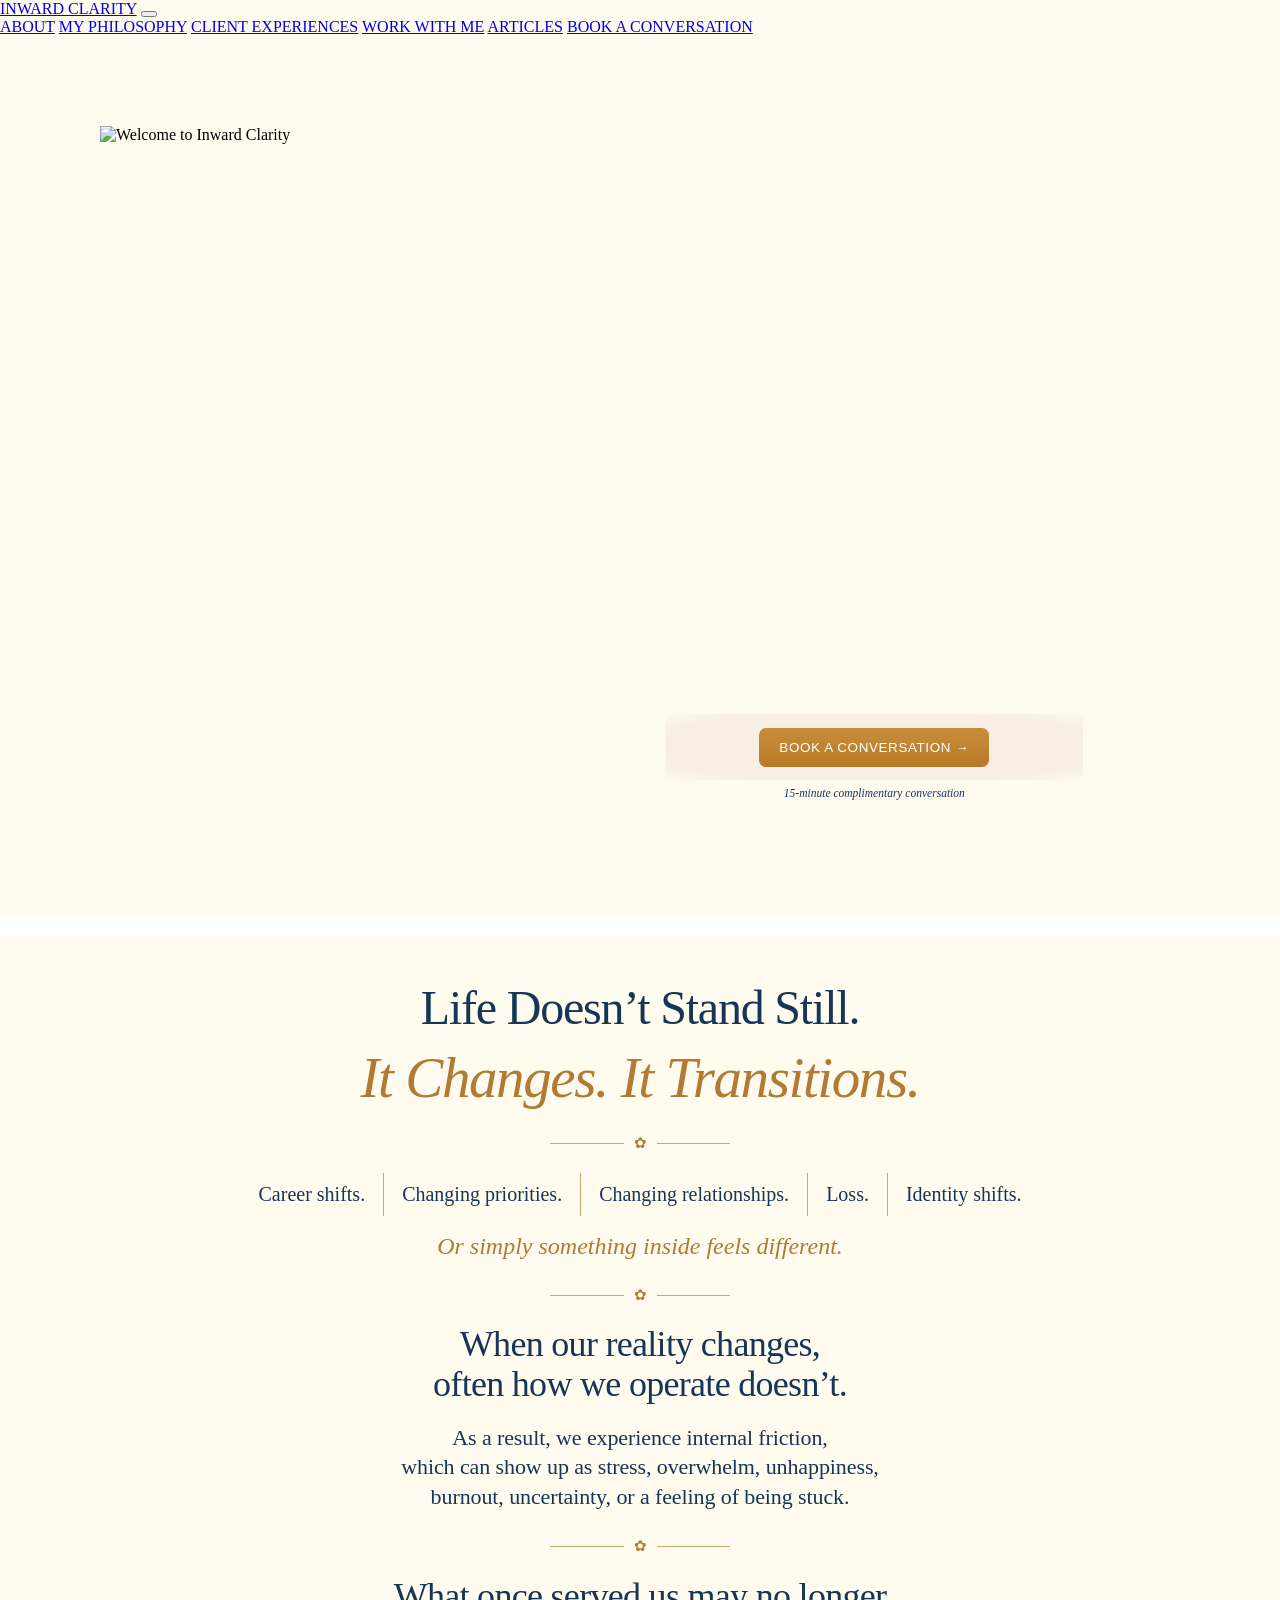
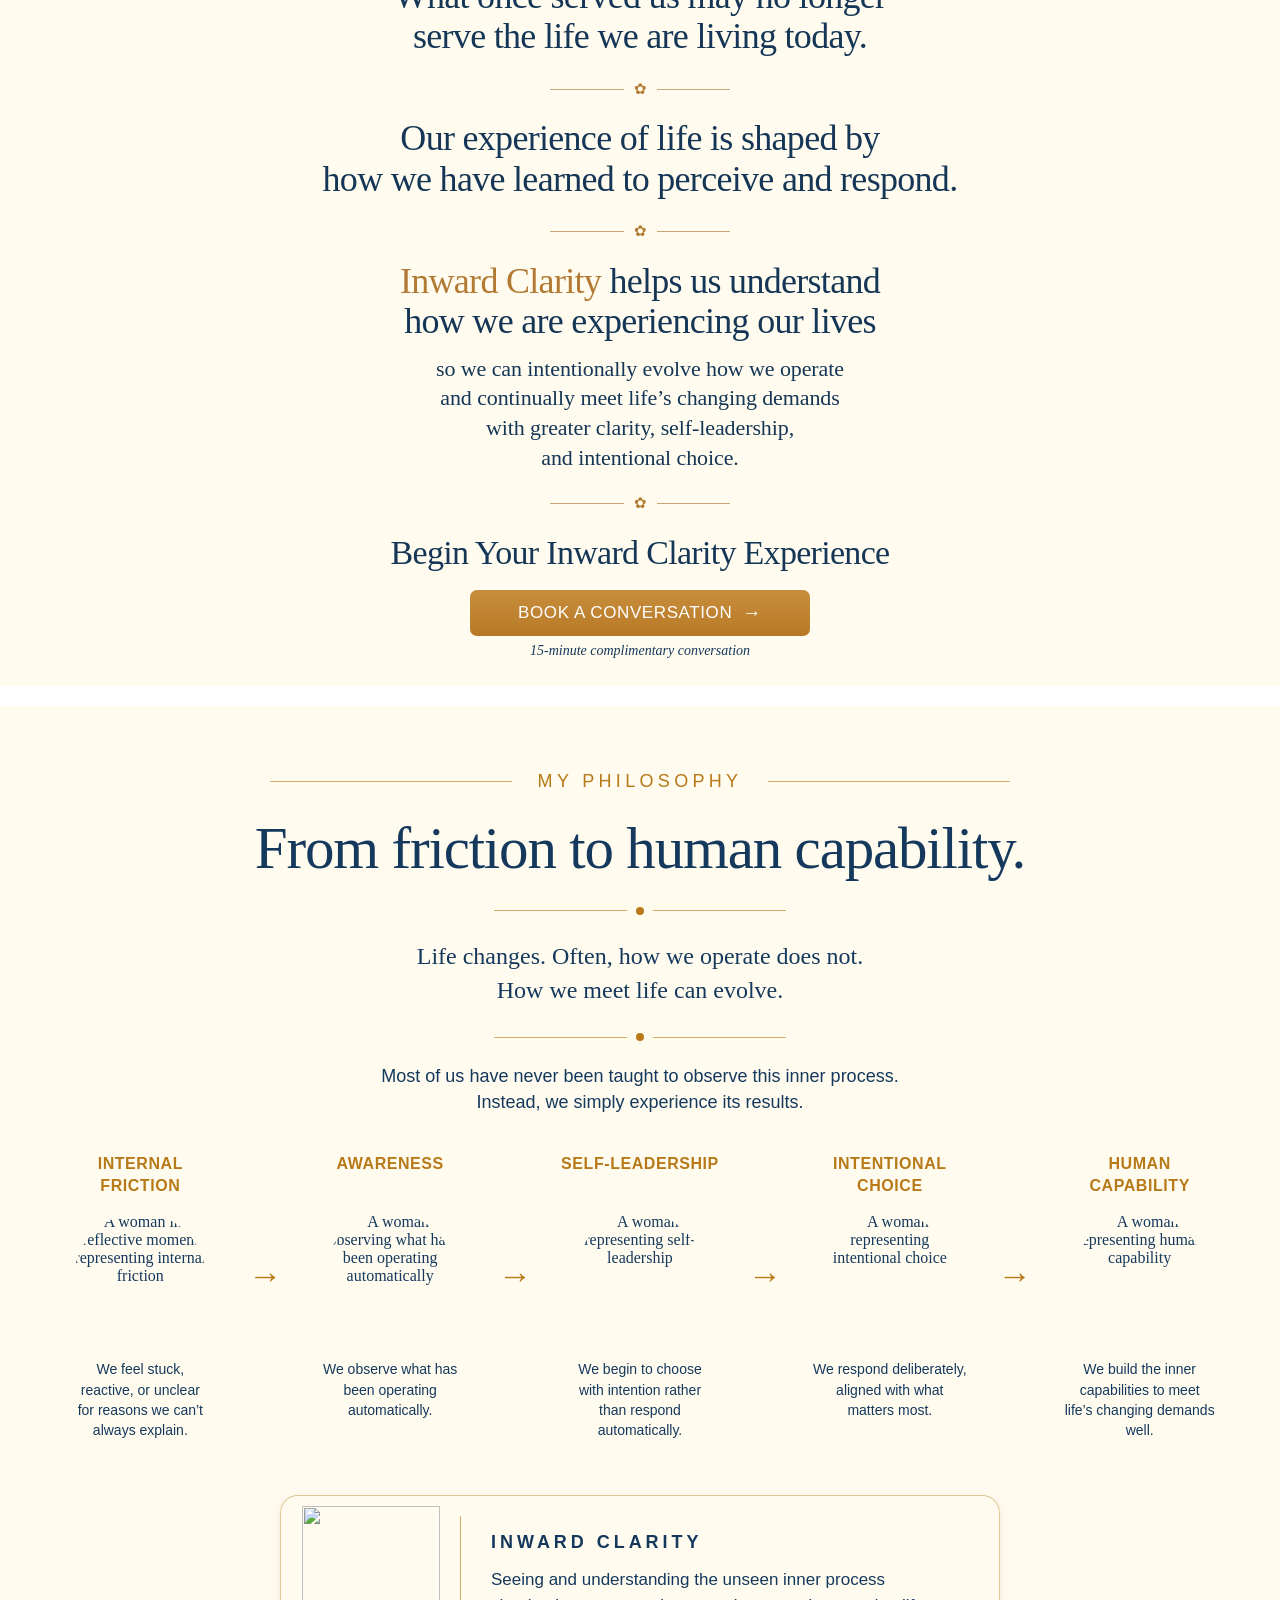
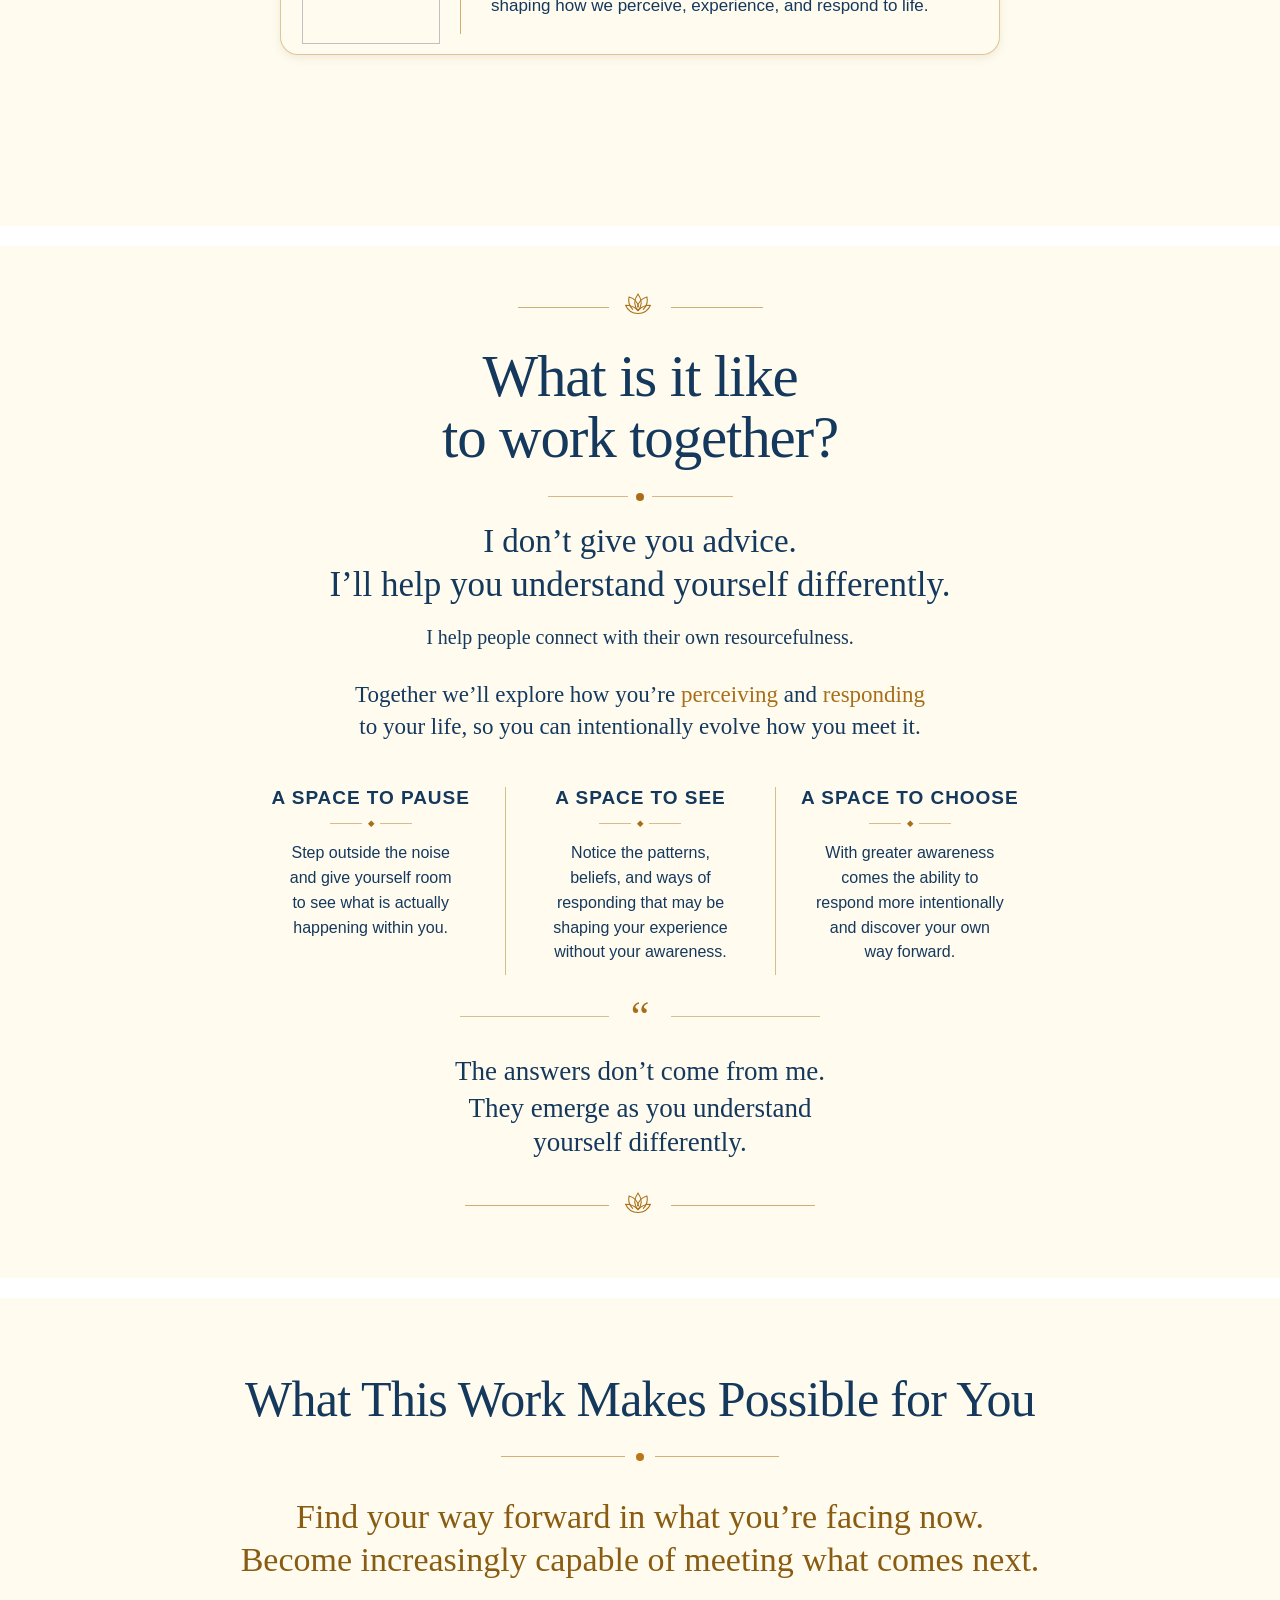
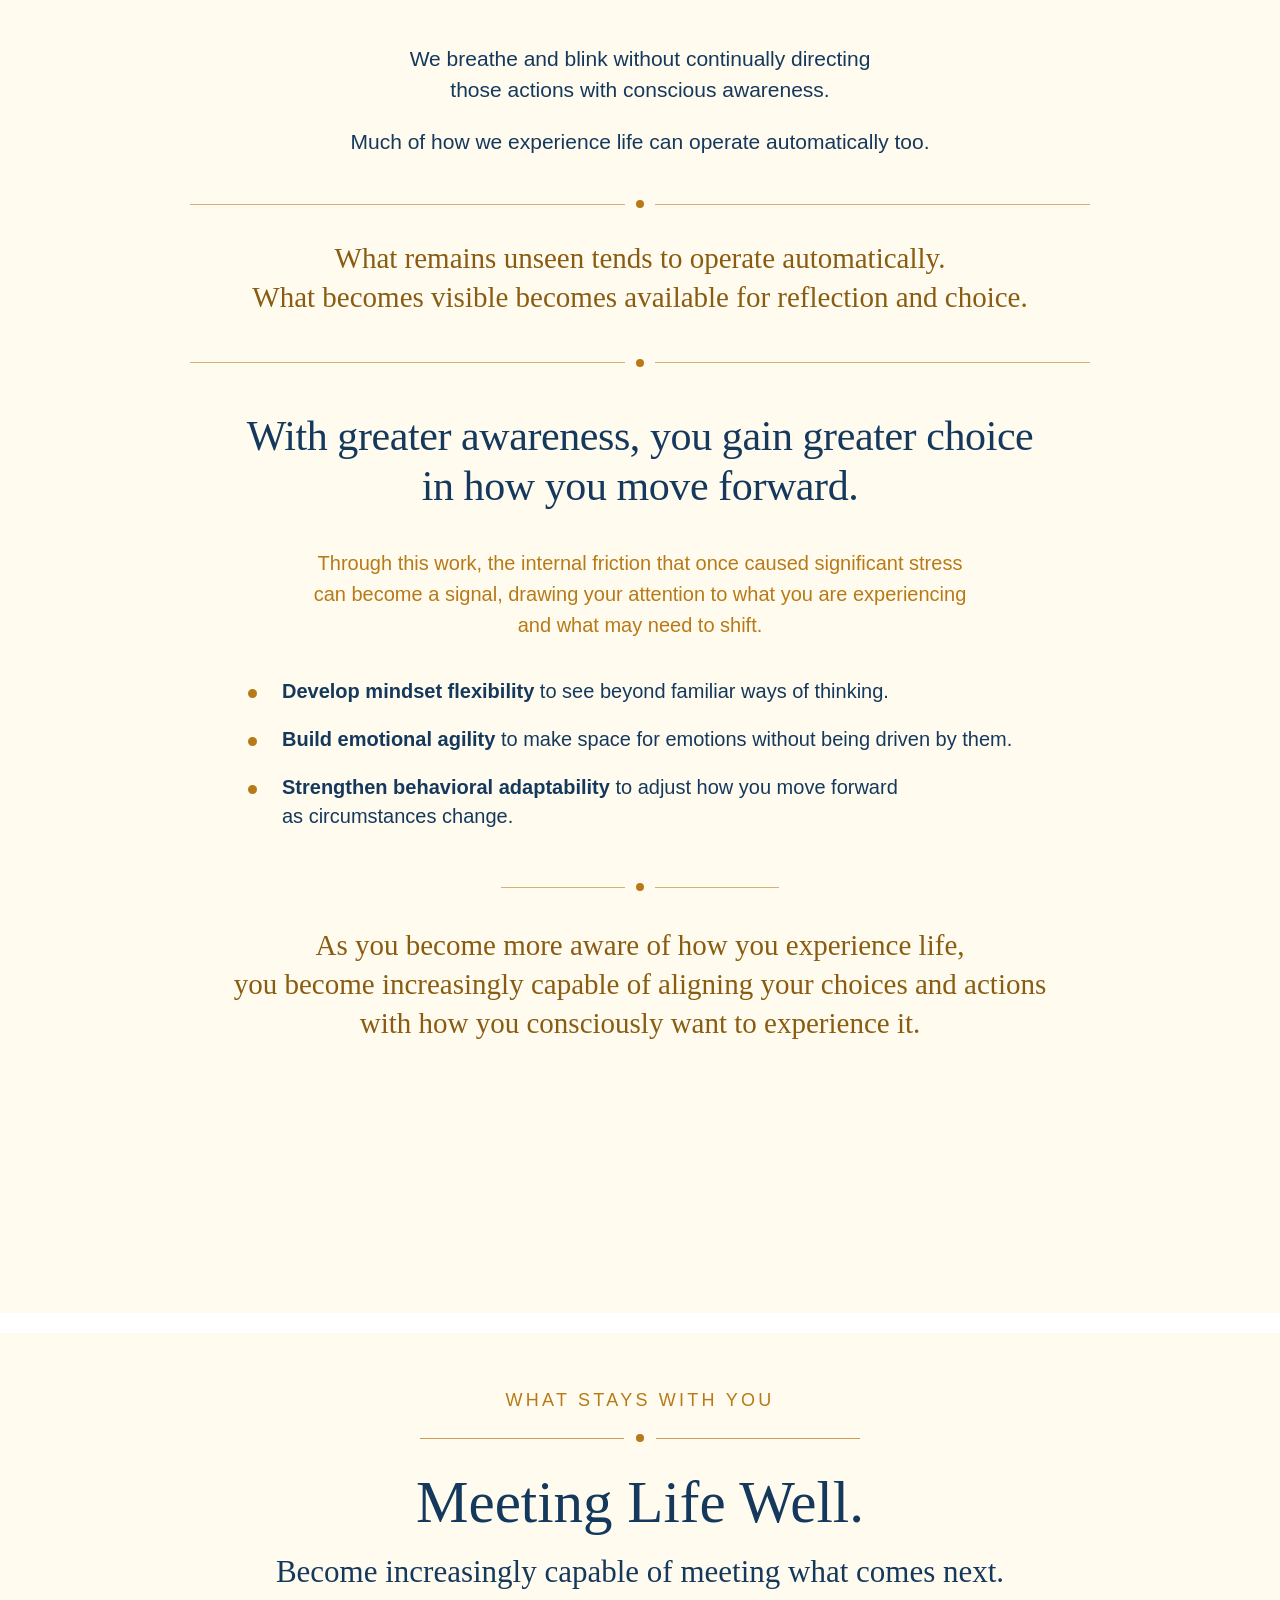
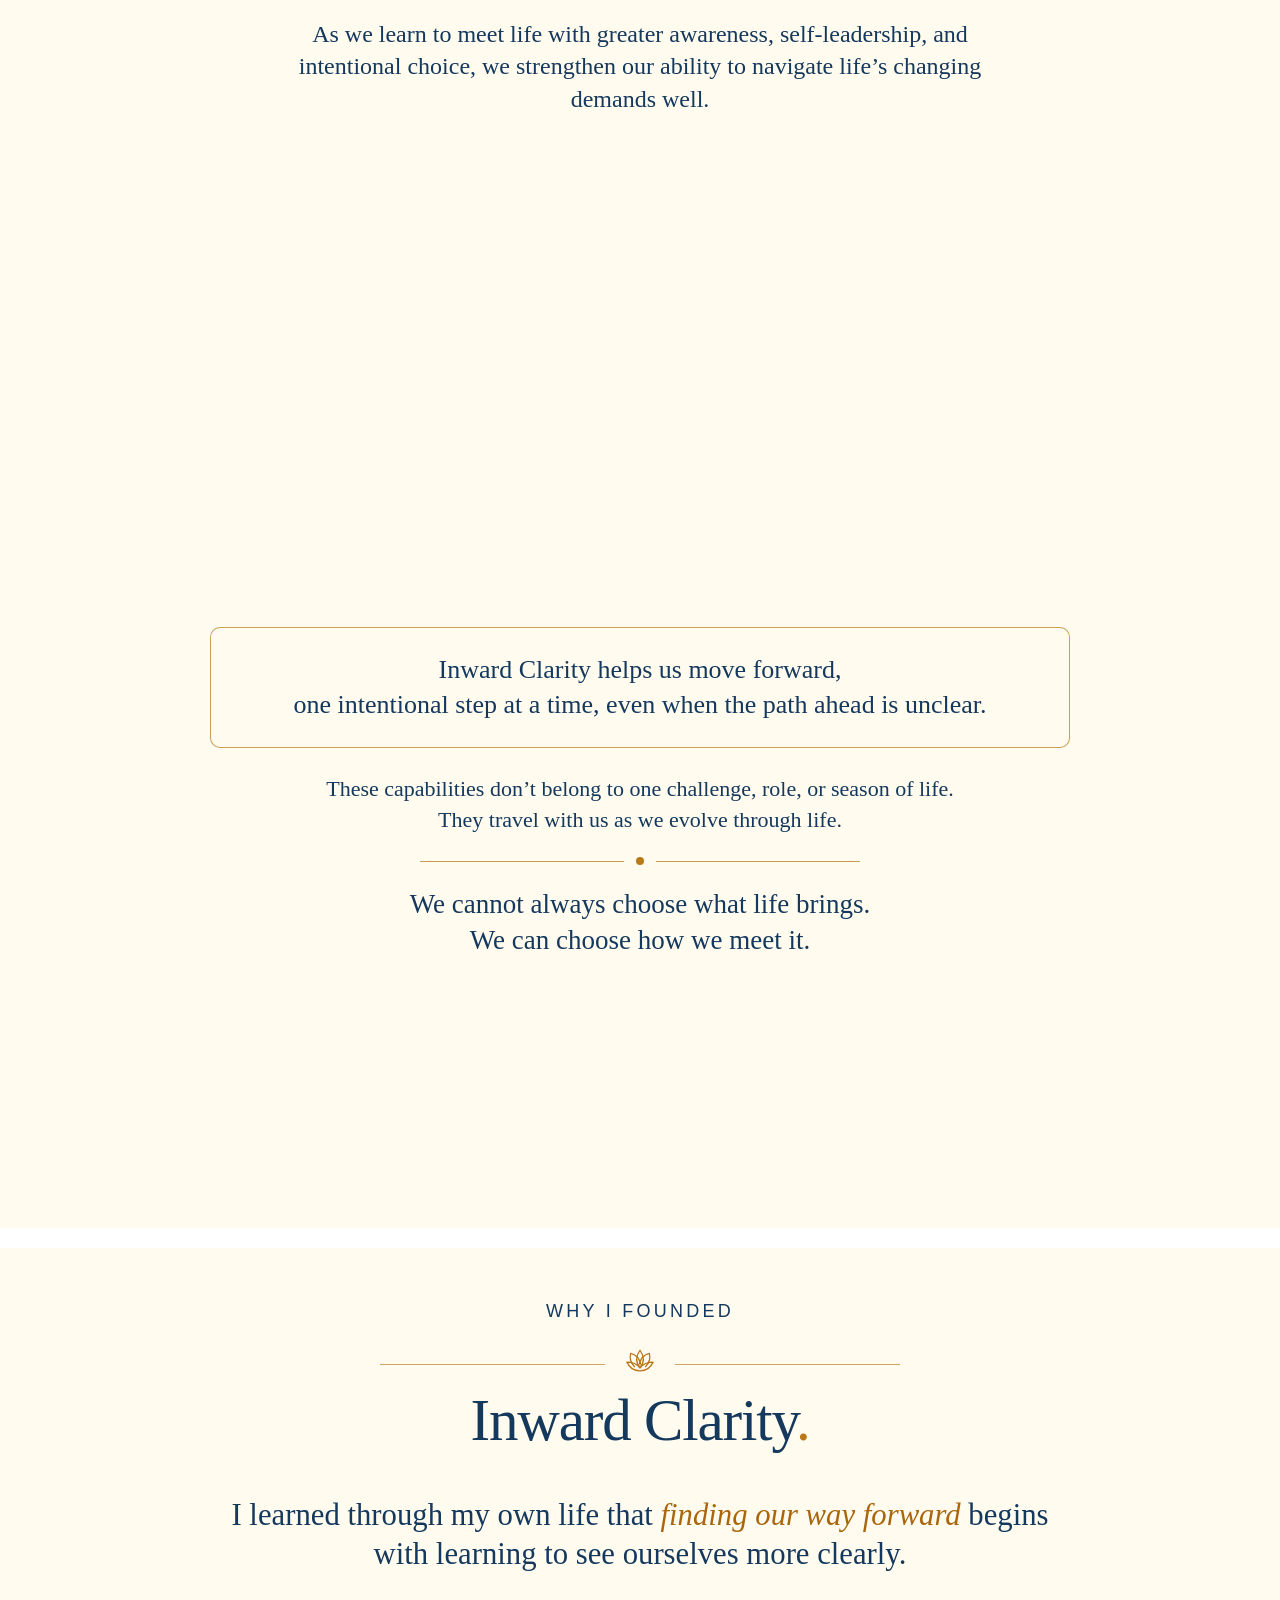
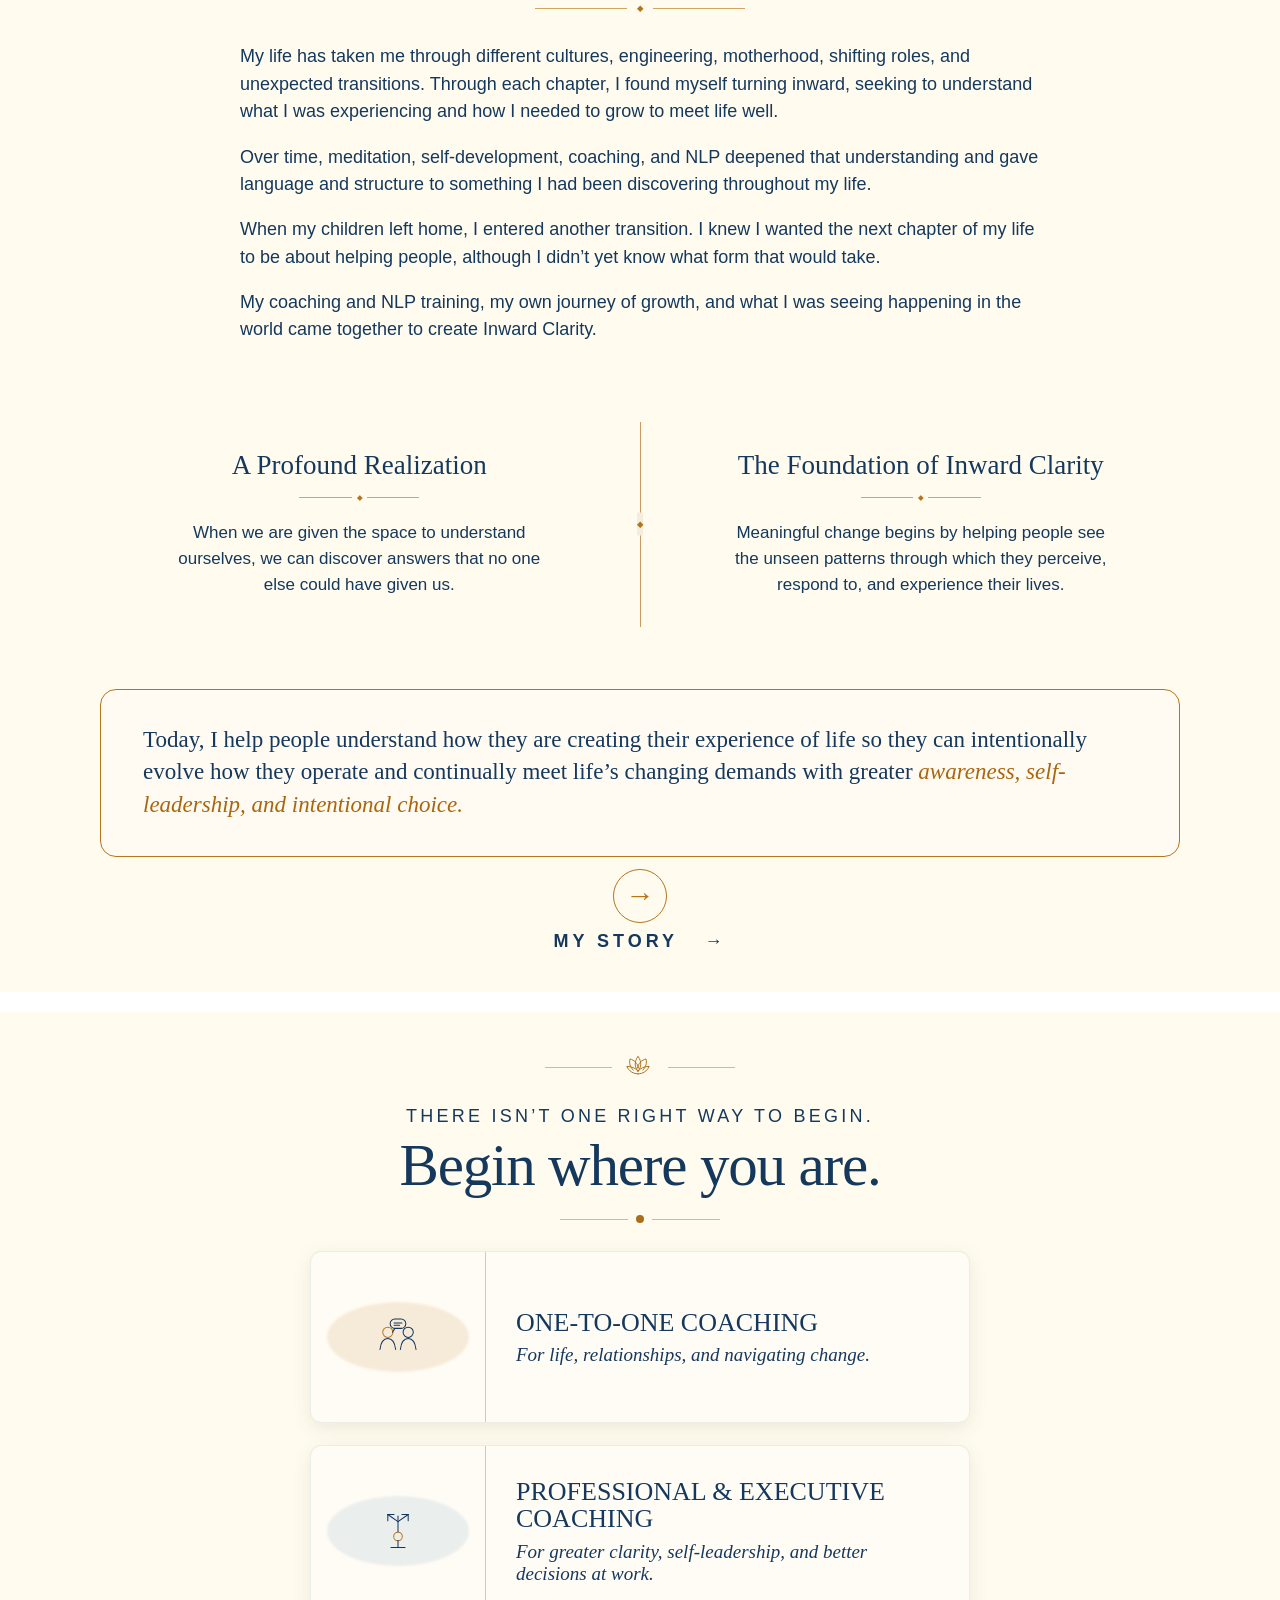
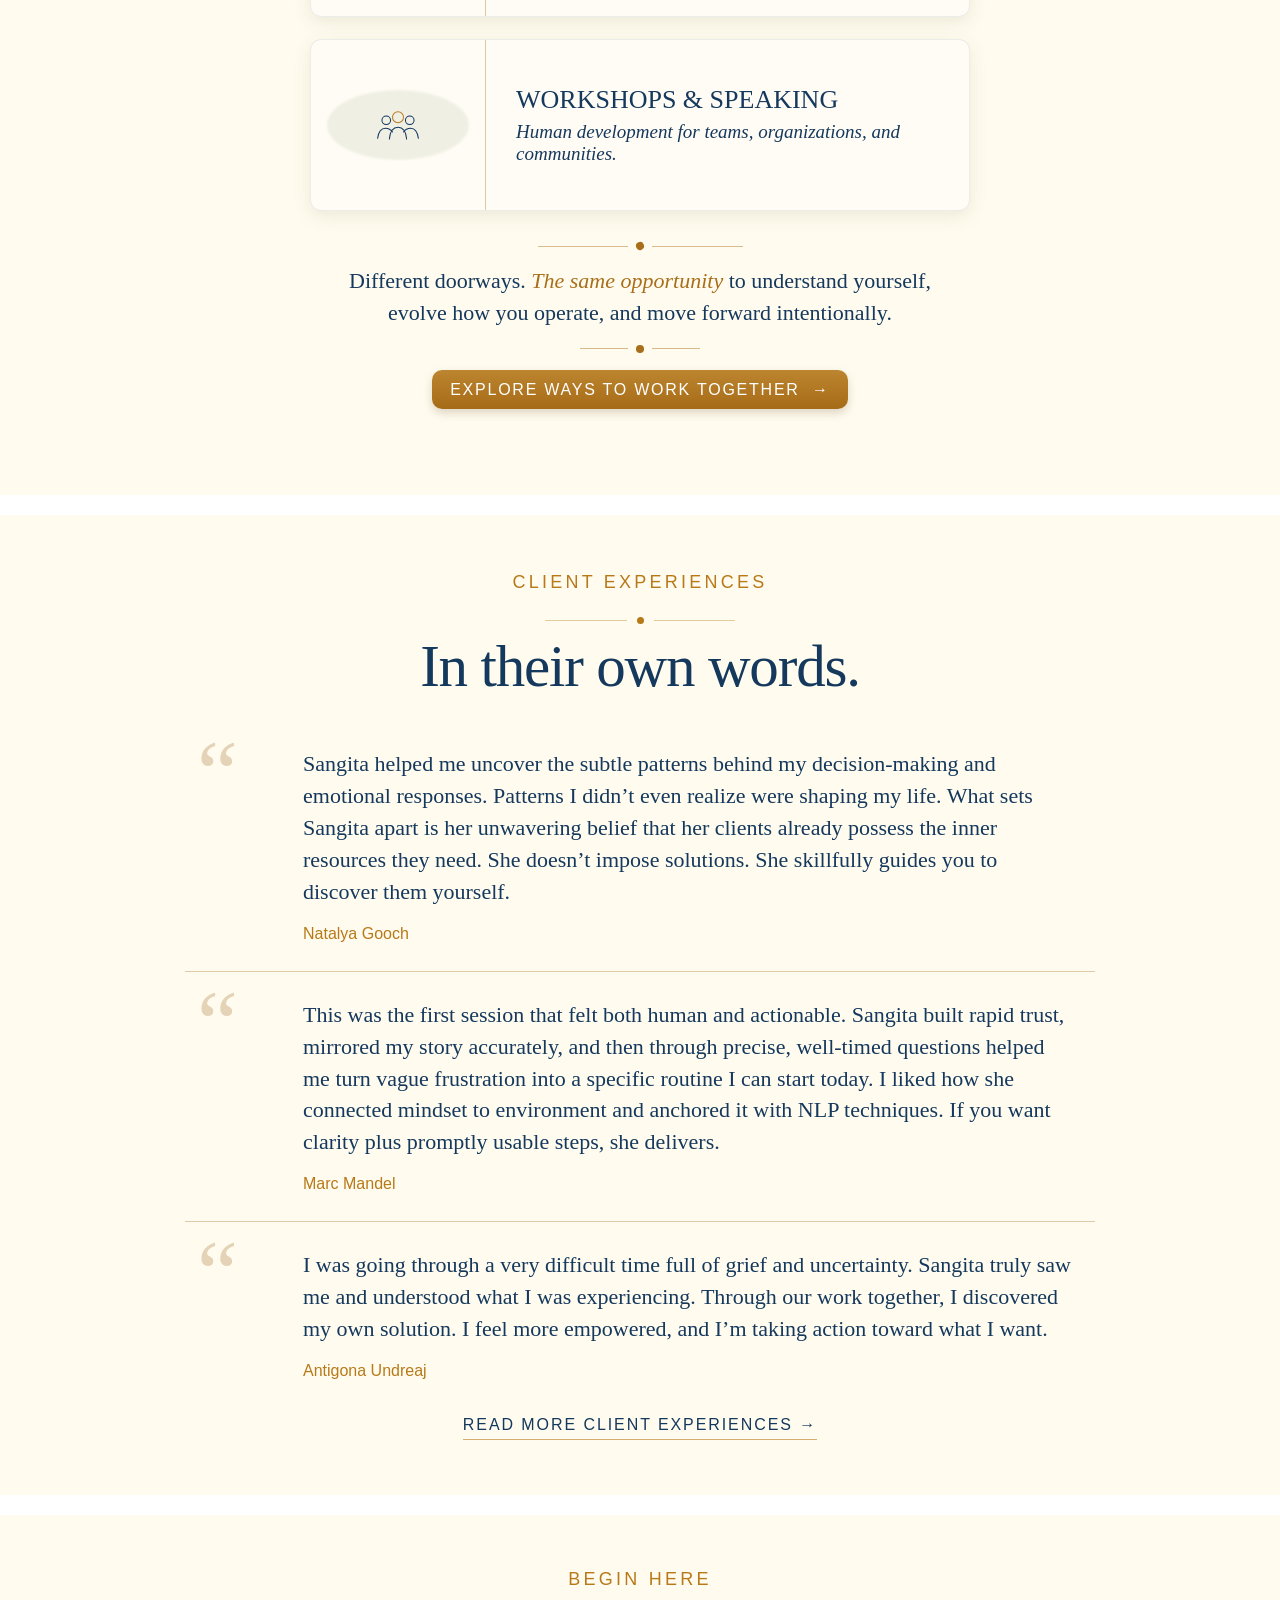
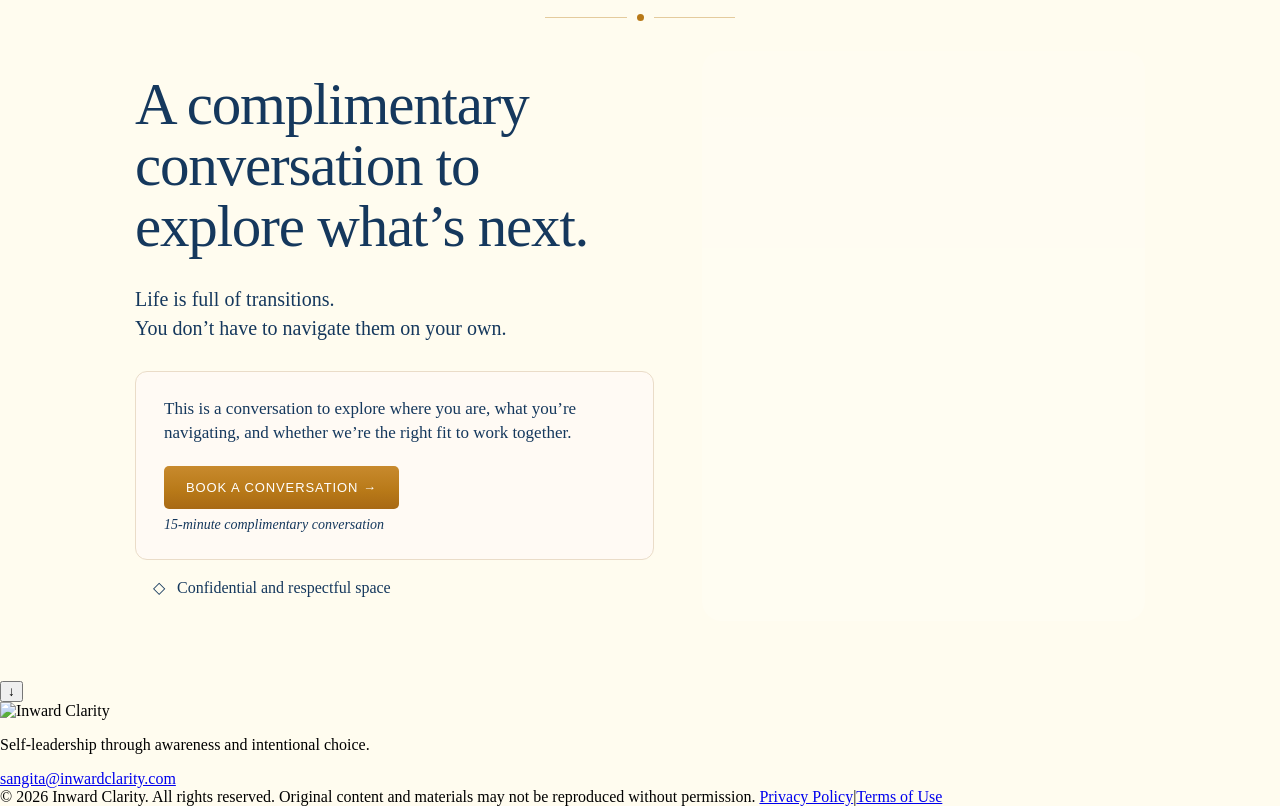
==== index.html @ a2aa8821 "Add files via upload" ====
<!DOCTYPE html>

<html lang="en">
<head>
<meta charset="utf-8"/>
<meta content="width=device-width,initial-scale=1,viewport-fit=cover" name="viewport"/>
<title>Inward Clarity | Self-Leadership, Life Transitions & Coaching</title>
<meta name="description" content="Inward Clarity helps individuals develop greater awareness, self-leadership and inner capabilities to navigate life transitions, decisions and changing demands with greater clarity and intentional choice.">
<link rel="canonical" href="https://inwardclarity.com/">
<meta property="og:type" content="website">
<meta property="og:site_name" content="Inward Clarity">
<meta property="og:title" content="Inward Clarity | Self-Leadership, Life Transitions &amp; Coaching">
<meta property="og:description" content="Inward Clarity helps individuals develop greater awareness, self-leadership and inner capabilities to navigate life transitions, decisions and changing demands with greater clarity and intentional choice.">
<meta property="og:url" content="https://inwardclarity.com/">
<script type="application/ld+json">
{
  "@context": "https://schema.org",
  "@graph": [
    {
      "@type": "Organization",
      "@id": "https://inwardclarity.com/#organization",
      "name": "Inward Clarity",
      "url": "https://inwardclarity.com/",
      "founder": {
        "@id": "https://inwardclarity.com/#sangita-gupta"
      },
      "hasOfferCatalog": {
        "@type": "OfferCatalog",
        "name": "Ways to Work Together",
        "itemListElement": [
          {
            "@type": "Offer",
            "itemOffered": {
              "@type": "Service",
              "name": "One-to-One Coaching",
              "provider": {
                "@id": "https://inwardclarity.com/#organization"
              }
            }
          },
          {
            "@type": "Offer",
            "itemOffered": {
              "@type": "Service",
              "name": "Professional & Executive Coaching",
              "provider": {
                "@id": "https://inwardclarity.com/#organization"
              }
            }
          },
          {
            "@type": "Offer",
            "itemOffered": {
              "@type": "Service",
              "name": "Workshops & Speaking",
              "provider": {
                "@id": "https://inwardclarity.com/#organization"
              }
            }
          }
        ]
      }
    },
    {
      "@type": "Person",
      "@id": "https://inwardclarity.com/#sangita-gupta",
      "name": "Sangita Gupta",
      "url": "https://inwardclarity.com/my-story.html",
      "jobTitle": "Founder, Inward Clarity",
      "worksFor": {
        "@id": "https://inwardclarity.com/#organization"
      }
    },
    {
      "@type": "WebSite",
      "@id": "https://inwardclarity.com/#website",
      "url": "https://inwardclarity.com/",
      "name": "Inward Clarity",
      "publisher": {
        "@id": "https://inwardclarity.com/#organization"
      }
    }
  ]
}
</script>
<link href="styles.css" rel="stylesheet"/>
<link rel="stylesheet" href="site-chrome.css">
</head>
<body>
<header class="ic-header" id="site-header">
  <div class="ic-header-inner">
    <a class="ic-brand" href="index.html#welcome"><img class="ic-brand-mark" src="assets/header-logo-mark.png" alt=""><span>INWARD CLARITY</span></a>
    <button class="ic-menu-toggle" type="button" aria-label="Open navigation" aria-expanded="false"><span></span><span></span><span></span></button>
    <nav class="ic-nav" aria-label="Primary navigation">
      <a href="index.html#screen9">ABOUT</a>
      <a href="index.html#my-philosophy">MY PHILOSOPHY</a>
      <a href="client-experiences.html">CLIENT EXPERIENCES</a>
      <a href="#begin-where-you-are">WORK WITH ME</a>
      <a href="articles.html">ARTICLES</a>
       <a class="ic-book" href="https://app.paperbell.com/checkout/bookings/new?package_id=143138">BOOK A CONVERSATION</a>
    </nav>
  </div>
</header>

<!-- =========================================================
     SCREEN 1 — WELCOME
     LOCKED SOURCE: Inward_Clarity_Welcome_Screen1_Responsive_LOCK_CANDIDATE_v6
     Internal composition is unchanged. Only the OUTER breathing color is
     integrated to Screen 2's source ivory (#f6f0e8), per handoff.
     ========================================================= -->
<section aria-label="Welcome to Inward Clarity" class="welcome-module" id="welcome">
<!-- DESKTOP: locked approved artwork. Do not modify. -->
<main class="desktop-screen">
<div class="desktop-band-wrap">
<img alt="Welcome to Inward Clarity" class="desktop-approved-band" src="assets/welcome-approved-band.png"/>
<a aria-label="Book a complimentary conversation" class="desktop-cta-hotspot" href="https://app.paperbell.com/checkout/bookings/new?package_id=143138"></a>
</div>
</main>
<!-- MOBILE ONLY: locked responsive composition. -->
<main class="mobile-screen">
<div aria-hidden="true" class="mobile-breathing top-breathing"></div>
<section class="mobile-panel">
<div class="mobile-portrait">
<img alt="Sangita Gupta" src="assets/sangita-original.jpg"/>
<div aria-hidden="true" class="mobile-portrait-fade"></div>
</div>
<div class="mobile-copy">
<h1>Welcome to<br/>Inward Clarity</h1>
<div aria-hidden="true" class="mobile-divider">
<span></span><b>•</b><span></span>
</div>
<p>
          A place to better understand yourself,<br/>
          intentionally evolve how you meet life,<br/>
          and continually develop the inner capabilities<br/>
          to navigate life’s changing demands well.
        </p>
<div aria-hidden="true" class="mobile-divider">
<span></span><b>•</b><span></span>
</div>
<div class="mobile-signature">Sangita Gupta</div>
<a aria-label="Book a complimentary conversation" class="mobile-cta conversation-cta" href="https://app.paperbell.com/checkout/bookings/new?package_id=143138">
          BOOK A CONVERSATION <span>→</span>
</a>
<div class="conversation-cta-note welcome-mobile-cta-note"><em>15-minute complimentary conversation</em></div>
</div>
</section>
<div aria-hidden="true" class="mobile-breathing bottom-breathing"></div>
</main>
</section>
<!-- =========================================================
     SCREEN 2 — LIFE DOESN'T STAND STILL
     LOCKED SOURCE: Inward_Clarity_Screen1_Responsive_v11_LOCK_CANDIDATE
     Typography/content/dividers/artwork/CTA/internal spacing unchanged.
     Only integration/container/background behavior is adjusted.
     ========================================================= -->
<section aria-label="Life Doesn't Stand Still" class="life-module" id="screen2">
<div class="frame">
<main class="screen">
<img alt="" class="bg" src="assets/screen1-clean-bg.jpg"/>
<div class="text title1">Life Doesn’t Stand Still.</div>
<div class="text title2">It Changes. It Transitions.</div>
<div class="divider d1"><span></span><b>✿</b><span></span></div>
<div class="transition-row">
<span>Career shifts.</span><i></i>
<span>Changing priorities.</span><i></i>
<span>Changing relationships.</span><i></i>
<span>Loss.</span><i></i>
<span>Identity shifts.</span>
</div>
<div class="text simply">Or simply something inside feels different.</div>
<div class="divider d2"><span></span><b>✿</b><span></span></div>
<div class="text statement reality">When our reality changes,<br/> often how we operate doesn’t.</div>
<div class="text small friction">
        As a result, we experience internal friction,<br/>
        which can show up as stress, overwhelm, unhappiness,<br/>
        burnout, uncertainty, or a feeling of being stuck.
      </div>
<div class="divider d3"><span></span><b>✿</b><span></span></div>
<div class="text statement once">
        What once served us may no longer<br/>
        serve the life we are living today.
      </div>
<div class="divider d4"><span></span><b>✿</b><span></span></div>
<div class="text statement shaped">
        Our experience of life is shaped by<br/>
        how we have learned to perceive and respond.
      </div>
<div class="divider d5"><span></span><b>✿</b><span></span></div>
<div class="text statement inward">
<em>Inward Clarity</em> helps us understand<br/>
        how we are experiencing our lives
      </div>
<div class="text small evolve">
        so we can intentionally evolve how we operate<br/>
        and continually meet life’s changing demands<br/>
        with greater clarity, self-leadership,<br/>
        and intentional choice.
      </div>
<div class="divider d6"><span></span><b>✿</b><span></span></div>
<div class="text statement begin">Begin Your Inward Clarity Experience</div>
<a aria-label="Book a complimentary conversation" class="cta conversation-cta" href="https://app.paperbell.com/checkout/bookings/new?package_id=143138">
        BOOK A CONVERSATION <span>→</span>
</a>
<div class="conversation-cta-note screen2-cta-note"><em>15-minute complimentary conversation</em></div>
</main>
</div>
</section>
<!-- =========================================================
     MY PHILOSOPHY — V37 LOCKED REDESIGN IMPLEMENTATION
     ========================================================= -->
<div aria-hidden="true" class="my-philosophy-merge-breathing"></div>
<section aria-label="My Philosophy — From friction to human capability" class="my-philosophy-overview" id="my-philosophy">
  <div class="my-philosophy-inner">
    <div class="my-philosophy-eyebrow">MY PHILOSOPHY</div>
    <h2 class="my-philosophy-title">From friction to human capability.</h2>
    <div aria-hidden="true" class="my-philosophy-title-rule"><span></span><b></b><span></span></div>
    <p class="my-philosophy-premise">Life changes. Often, how we operate does not.<br/>How we meet life can evolve.</p>
    <div aria-hidden="true" class="my-philosophy-thought-rule"><span></span><b></b><span></span></div>
    <p class="my-philosophy-insight">Most of us have never been taught to observe this inner process.<br/>Instead, we simply experience its results.</p>

    <div class="my-philosophy-journey" aria-label="Internal Friction to Human Capability">
      <article class="my-philosophy-stage">
        <h3>INTERNAL<br/>FRICTION</h3>
        <img src="assets/redesign-v56/philosophy-friction.png" alt="A woman in a reflective moment representing internal friction"/>
        <p>We feel stuck,<br/>reactive, or unclear<br/>for reasons we can’t<br/>always explain.</p>
      </article>
      <div class="my-philosophy-arrow" aria-hidden="true">→</div>
      <article class="my-philosophy-stage">
        <h3>AWARENESS</h3>
        <img src="assets/redesign-v56/philosophy-awareness.png" alt="A woman observing what has been operating automatically"/>
        <p>We observe what has<br/>been operating<br/>automatically.</p>
      </article>
      <div class="my-philosophy-arrow" aria-hidden="true">→</div>
      <article class="my-philosophy-stage">
        <h3>SELF-LEADERSHIP</h3>
        <img src="assets/redesign-v56/philosophy-self-leadership.png" alt="A woman representing self-leadership"/>
        <p>We begin to choose<br/>with intention rather<br/>than respond<br/>automatically.</p>
      </article>
      <div class="my-philosophy-arrow" aria-hidden="true">→</div>
      <article class="my-philosophy-stage">
        <h3>INTENTIONAL<br/>CHOICE</h3>
        <img src="assets/redesign-v56/philosophy-intentional-choice.png" alt="A woman representing intentional choice"/>
        <p>We respond deliberately,<br/>aligned with what<br/>matters most.</p>
      </article>
      <div class="my-philosophy-arrow" aria-hidden="true">→</div>
      <article class="my-philosophy-stage">
        <h3>HUMAN<br/>CAPABILITY</h3>
        <img src="assets/redesign-v56/philosophy-human-capability.png" alt="A woman representing human capability"/>
        <p>We build the inner<br/>capabilities to meet<br/>life’s changing demands<br/>well.</p>
      </article>
    </div>

    <div class="my-philosophy-inward-card">
      <div class="my-philosophy-inward-icon" aria-hidden="true">
        <img src="assets/redesign-v37/illuminated-seated-person.png" alt=""/>
      </div>
      <div class="my-philosophy-inward-copy">
        <div class="my-philosophy-inward-label">INWARD CLARITY</div>
        <p class="my-philosophy-definition">Seeing and understanding the unseen inner process<br/> shaping how we perceive, experience, and respond to life.</p>
      </div>
    </div>
  </div>
</section>

<!-- =========================================================
     MEETING LIFE WELL — V37 LOCKED REDESIGN IMPLEMENTATION
     ========================================================= -->

<div aria-hidden="true" class="screen10-merge-breathing"></div>
<section aria-label="What is it like to work together?" class="screen10" id="work-together">
<div class="screen10-inner">
<div class="screen10-lotus-rule">
<svg aria-hidden="true" viewbox="0 0 64 64">
<path d="M32 43c-9 0-17-5-21-14 9 0 16 3 21 9 5-6 12-9 21-9-4 9-12 14-21 14Z"></path>
<path d="M32 38c-7-8-7-18 0-28 7 10 7 20 0 28Z"></path>
<path d="M23 36c-6-6-8-13-6-21 8 2 14 8 16 17"></path>
<path d="M41 36c6-6 8-13 6-21-8 2-14 8-16 17"></path>
</svg>
</div>
<h2 class="screen10-title">What is it like<br/>to work together?</h2>
<div aria-hidden="true" class="screen10-dot-rule"><span></span><b></b><span></span></div>
<div class="screen10-promise">
<p>I don’t give you advice.</p>
<p>I’ll help you understand yourself differently.</p>
</div>
<p class="screen10-resourcefulness">I help people connect with their own resourcefulness.</p>
<p class="screen10-intro">
      Together we’ll explore how you’re <em>perceiving</em> and <em>responding</em><br class="screen10-desktop-br"/>
      to your life, so you can intentionally evolve how you meet it.
    </p>
<div class="screen10-columns">
<article class="screen10-column">
<h3>A SPACE TO PAUSE</h3>
<div aria-hidden="true" class="screen10-mini-rule"><span></span><b>◆</b><span></span></div>
<p>Step outside the noise<br/>and give yourself room<br/>to see what is actually<br/>happening within you.</p>
</article>
<article class="screen10-column">
<h3>A SPACE TO SEE</h3>
<div aria-hidden="true" class="screen10-mini-rule"><span></span><b>◆</b><span></span></div>
<p>Notice the patterns,<br/>beliefs, and ways of<br/>responding that may be<br/>shaping your experience<br/>without your awareness.</p>
</article>
<article class="screen10-column">
<h3>A SPACE TO CHOOSE</h3>
<div aria-hidden="true" class="screen10-mini-rule"><span></span><b>◆</b><span></span></div>
<p>With greater awareness<br/>comes the ability to<br/>respond more intentionally<br/>and discover your own<br/>way forward.</p>
</article>
</div>
<div aria-hidden="true" class="screen10-quote-rule"><span></span><b>“</b><span></span></div>
<div class="screen10-quote">
<p>The answers don’t come from me.</p>
<p>They emerge as you understand<br/>yourself differently.</p>
</div>
<div aria-hidden="true" class="screen10-bottom-lotus-rule">
<span></span>
<svg aria-hidden="true" viewbox="0 0 64 64">
<path d="M32 43c-9 0-17-5-21-14 9 0 16 3 21 9 5-6 12-9 21-9-4 9-12 14-21 14Z"></path>
<path d="M32 38c-7-8-7-18 0-28 7 10 7 20 0 28Z"></path>
<path d="M23 36c-6-6-8-13-6-21 8 2 14 8 16 17"></path>
<path d="M41 36c6-6 8-13 6-21-8 2-14 8-16 17"></path>
</svg>
<span></span>
</div>

</div>
</section>
<!-- =========================================================
     CLIENT VALUE — V63 LOCKED APPROVED DESIGN
     ========================================================= -->
<div aria-hidden="true" class="client-value-merge-breathing"></div>
<section class="client-value-v63" id="client-value" aria-label="What this work makes possible for you">
  <div class="client-value-v63-inner">
    <h2 class="client-value-v63-heading">What This Work Makes Possible for You</h2>
    <div aria-hidden="true" class="client-value-v63-rule client-value-v63-rule-short"><span></span><b></b><span></span></div>

    <p class="client-value-v63-opening">Find your way forward in what you’re facing now.<br/>Become increasingly capable of meeting what comes next.</p>

    <div class="client-value-v63-automatic">
      <p>We breathe and blink without continually directing<br class="client-value-v63-desktop-br"/> those actions with conscious awareness.</p>
      <p>Much of how we experience life can operate automatically too.</p>
    </div>

    <div aria-hidden="true" class="client-value-v63-rule client-value-v63-rule-wide"><span></span><b></b><span></span></div>
    <p class="client-value-v63-principle">What remains unseen tends to operate automatically.<br/>What becomes visible becomes available for reflection and choice.</p>
    <div aria-hidden="true" class="client-value-v63-rule client-value-v63-rule-wide"><span></span><b></b><span></span></div>

    <h3 class="client-value-v63-choice">With greater awareness, you gain greater choice<br class="client-value-v63-desktop-br"/> in how you move forward.</h3>

    <p class="client-value-v63-friction">Through this work, the internal friction that once caused significant stress<br class="client-value-v63-desktop-br"/> can become a signal, drawing your attention to what you are experiencing<br class="client-value-v63-desktop-br"/> and what may need to shift.</p>

    <ul class="client-value-v63-capabilities">
      <li><strong>Develop mindset flexibility</strong> to see beyond familiar ways of thinking.</li>
      <li><strong>Build emotional agility</strong> to make space for emotions without being driven by them.</li>
      <li><strong>Strengthen behavioral adaptability</strong> to adjust how you move forward<br class="client-value-v63-desktop-br"/> as circumstances change.</li>
    </ul>

    <div aria-hidden="true" class="client-value-v63-rule client-value-v63-rule-short client-value-v63-closing-rule"><span></span><b></b><span></span></div>
    <p class="client-value-v63-closing">As you become more aware of how you experience life,<br/> you become increasingly capable of aligning your choices and actions<br/> with how you consciously want to experience it.</p>
  </div>
</section>
<div aria-hidden="true" class="screen8-merge-breathing"></div>
<section aria-label="What stays with you — Meeting Life Well" class="screen8 screen8-v54" id="meeting-life-well">
  <div class="screen8-v54-inner">
    <div class="screen8-v54-eyebrow">WHAT STAYS WITH YOU</div>
    <div aria-hidden="true" class="screen8-v54-rule"><span></span><b></b><span></span></div>
    <h2 class="screen8-v54-title">Meeting Life Well.</h2>
    <p class="screen8-v54-promise">Become increasingly capable of meeting what comes next.</p>
    <p class="screen8-v54-core">As we learn to meet life with greater awareness, self-leadership, and<br/> intentional choice, we strengthen our ability to navigate life’s changing<br/> demands well.</p>
    <div class="screen8-v55-capability-approved" role="img" aria-label="Five human capabilities surrounding a woman walking along a path toward an open horizon"></div>
    <div class="screen8-v54-inward-box">Inward Clarity helps us move forward,<br/>one intentional step at a time, even when the path ahead is unclear.</div>
    <p class="screen8-v54-travel">These capabilities don’t belong to one challenge, role, or season of life.<br/>They travel with us as we evolve through life.</p>
    <div aria-hidden="true" class="screen8-v54-bottom-rule"><span></span><b></b><span></span></div>
    <p class="screen8-v54-closing">We cannot always choose what life brings.<br/><strong>We can choose how we meet it.</strong></p>
  </div>
</section>
<!-- SCREEN 9 — WHY I FOUNDED INWARD CLARITY -->
<div aria-hidden="true" class="screen9-merge-breathing"></div>
<section class="screen screen9" id="screen9">
<div aria-hidden="true" class="screen9-bg"></div>
<div class="screen9-content">
<p class="screen9-kicker">WHY I FOUNDED</p>
<div aria-hidden="true" class="screen9-lotus-rule">
<span></span>
<svg viewbox="0 0 64 64">
<path d="M32 43c-9 0-17-5-21-14 9 0 16 3 21 9 5-6 12-9 21-9-4 9-12 14-21 14Z"></path>
<path d="M32 38c-7-8-7-18 0-28 7 10 7 20 0 28Z"></path>
<path d="M23 36c-6-6-8-13-6-21 8 2 14 8 16 17"></path>
<path d="M41 36c6-6 8-13 6-21-8 2-14 8-16 17"></path>
</svg>
<span></span>
</div>
<h2 class="screen9-title">Inward Clarity<span>.</span></h2>
<p class="screen9-lead">I learned through my own life that <em>finding our way forward</em> begins with learning to see ourselves more clearly.</p>
<div aria-hidden="true" class="screen9-diamond-rule"><span></span><b>◆</b><span></span></div>
<div class="screen9-story-copy">
<p>My life has taken me through different cultures, engineering, motherhood, shifting roles, and unexpected transitions. Through each chapter, I found myself turning inward, seeking to understand what I was experiencing and how I needed to grow to meet life well.</p>
<p>Over time, meditation, self-development, coaching, and NLP deepened that understanding and gave language and structure to something I had been discovering throughout my life.</p>
<p>When my children left home, I entered another transition. I knew I wanted the next chapter of my life to be about helping people, although I didn’t yet know what form that would take.</p>
<p>My coaching and NLP training, my own journey of growth, and what I was seeing happening in the world came together to create Inward Clarity.</p>
</div>
<div class="screen9-insights">
<article class="screen9-insight">
<h3>A Profound Realization</h3>
<div class="screen9-mini-rule"><span></span><b>◆</b><span></span></div>
<p>When we are given the space to understand ourselves, we can discover answers that no one else could have given us.</p>
</article>
<div aria-hidden="true" class="screen9-insight-divider"><b>◆</b></div>
<article class="screen9-insight">
<h3>The Foundation of Inward Clarity</h3>
<div class="screen9-mini-rule"><span></span><b>◆</b><span></span></div>
<p>Meaningful change begins by helping people see the unseen patterns through which they perceive, respond to, and experience their lives.</p>
</article>
</div>
<div class="screen9-today-card">
<p>Today, I help people understand how they are creating their experience of life so they can intentionally evolve how they operate and continually meet life’s changing demands with greater <em>awareness, self-leadership, and intentional choice.</em></p>
</div>
<a class="screen9-story-link" href="my-story.html">
<span class="screen9-arrow-circle">→</span>
<span class="screen9-story-label">MY STORY   →</span>
</a>
</div>
</section>
<div aria-hidden="true" class="screen11-merge-breathing"></div>
<section aria-label="Begin where you are" class="screen11" id="begin-where-you-are">
<div class="screen11-inner">
<div class="screen11-lotus-rule">
<svg aria-hidden="true" viewbox="0 0 64 64">
<path d="M32 43c-9 0-17-5-21-14 9 0 16 3 21 9 5-6 12-9 21-9-4 9-12 14-21 14Z"></path>
<path d="M32 38c-7-8-7-18 0-28 7 10 7 20 0 28Z"></path>
<path d="M23 36c-6-6-8-13-6-21 8 2 14 8 16 17"></path>
<path d="M41 36c6-6 8-13 6-21-8 2-14 8-16 17"></path>
</svg>
</div>
<p class="screen11-kicker">THERE ISN’T ONE RIGHT WAY TO BEGIN.</p>
<h2 class="screen11-title">Begin where you are.</h2>
<div aria-hidden="true" class="screen11-dot-rule"><span></span><b></b><span></span></div>
<div class="screen11-cards">
<article class="screen11-card">
<div class="screen11-card-icon-wrap">
<div class="screen11-wash screen11-wash-peach"></div>
<div class="screen11-card-icon"><svg aria-hidden="true" viewbox="0 0 74 74">
<circle cx="24" cy="31" r="6.5"></circle><circle cx="50" cy="31" r="6.5"></circle>
<path d="M14 53c1-9 4.5-14 10-14s9 5 10 14"></path><path d="M40 53c1-9 4.5-14 10-14s9 5 10 14"></path>
<rect height="12" rx="6" width="20" x="27" y="14"></rect><path d="M33 26l-3 5"></path><path d="M32 19h10"></path><path d="M32 22h7"></path>
</svg></div>
</div>
<div class="screen11-card-copy">
<h3>ONE-TO-ONE COACHING</h3>
<p class="screen11-sub">For life, relationships, and navigating change.</p></div>
</article>
<article class="screen11-card">
<div class="screen11-card-icon-wrap">
<div class="screen11-wash screen11-wash-blue"></div>
<div class="screen11-card-icon"><svg aria-hidden="true" viewbox="0 0 74 74">
<circle cx="37" cy="44" r="5.5"></circle>
<path d="M37 38V18"></path>
<path d="M37 25L24 16"></path>
<path d="M37 25L50 16"></path>
<path d="M24 16h8"></path>
<path d="M24 16v8"></path>
<path d="M50 16h-8"></path>
<path d="M50 16v8"></path>
<path d="M37 49v9"></path>
<path d="M28 58h18"></path>
</svg></div>
</div>
<div class="screen11-card-copy">
<h3>PROFESSIONAL &amp; EXECUTIVE COACHING</h3>
<p class="screen11-sub">For greater clarity, self-leadership, and better decisions at work.</p></div>
</article>
<article class="screen11-card">
<div class="screen11-card-icon-wrap">
<div class="screen11-wash screen11-wash-sage"></div>
<div class="screen11-card-icon"><svg aria-hidden="true" viewbox="0 0 74 74">
<circle cx="37" cy="27" r="7"></circle><circle cx="22" cy="31" r="5.5"></circle><circle cx="52" cy="31" r="5.5"></circle>
<path d="M26 55c1-10 4.5-15 11-15s10 5 11 15"></path>
<path d="M11 54c1-8 4-13 10-13 4 0 7 2 9 5"></path><path d="M63 54c-1-8-4-13-10-13-4 0-7 2-9 5"></path>
</svg></div>
</div>
<div class="screen11-card-copy">
<h3>WORKSHOPS &amp; SPEAKING</h3>
<p class="screen11-sub">Human development for teams, organizations, and communities.</p></div>
</article>
</div>
<div aria-hidden="true" class="screen11-leaf-rule screen11-doorways-divider">
<span></span><b></b><span></span>
</div>
<p class="screen11-doorways">
      Different doorways. <em>The same opportunity</em> to understand yourself,<br class="screen11-desktop-br"/>
      evolve how you operate, and move forward intentionally.
    </p>
<div aria-hidden="true" class="screen11-dot-rule screen11-dot-rule-low"><span></span><b></b><span></span></div>
<a class="screen11-cta" href="work-with-me.html">EXPLORE WAYS TO WORK TOGETHER  →</a>
</div>
</section>
<div class="s13gap"></div><section class="s13" id="client-experiences"><div class="s13in">
<p class="eyebrow">CLIENT EXPERIENCES</p><div class="rule"><i></i><b></b><i></i></div>
<h2>In their own words.</h2>
<div class="quotes">
<article><q>Sangita helped me uncover the subtle patterns behind my decision-making and emotional responses. Patterns I didn’t even realize were shaping my life. What sets Sangita apart is her unwavering belief that her clients already possess the inner resources they need. She doesn’t impose solutions. She skillfully guides you to discover them yourself.</q><strong>Natalya Gooch</strong></article>
<article><q>This was the first session that felt both human and actionable. Sangita built rapid trust, mirrored my story accurately, and then through precise, well-timed questions helped me turn vague frustration into a specific routine I can start today. I liked how she connected mindset to environment and anchored it with NLP techniques. If you want clarity plus promptly usable steps, she delivers.</q><strong>Marc Mandel</strong></article>
<article><q>I was going through a very difficult time full of grief and uncertainty. Sangita truly saw me and understood what I was experiencing. Through our work together, I discovered my own solution. I feel more empowered, and I’m taking action toward what I want.</q><strong>Antigona Undreaj</strong></article>
</div><a class="readmore" href="client-experiences.html">READ MORE CLIENT EXPERIENCES →</a>
</div></section>
<div class="s14gap"></div><section class="s14" id="complimentary-conversation"><div class="s14in">
<p class="eyebrow">BEGIN HERE</p><div class="rule"><i></i><b></b><i></i></div>
<div class="s14grid"><div class="s14copy">
<h2>A complimentary<br/>conversation to<br/>explore what’s next.</h2>
<p class="lead">Life is full of transitions.<br/>You don’t have to navigate them on your own.</p>
<div class="callout"><p>This is a conversation to explore where you are, what you’re navigating, and whether we’re the right fit to work together.</p>
<a class="conversation-cta" href="https://app.paperbell.com/checkout/bookings/new?package_id=143138">BOOK A CONVERSATION →</a>
<div class="conversation-cta-note s14-cta-note"><em>15-minute complimentary conversation</em></div></div>
<p class="conf">◇   Confidential and respectful space</p>
</div><div aria-label="Quiet conversation setting" class="s14visual"></div></div>
</div></section>




<button class="ic-section-jump" id="ic-section-jump" type="button" aria-label="Go to next section" title="Next section"><span class="ic-jump-arrow" aria-hidden="true">↓</span></button>

<footer class="ic-footer">
  <div class="ic-footer-brand"><img class="ic-footer-logo" src="assets/footer-logo-full.png" alt="Inward Clarity"></div>
  <p class="ic-footer-tagline">Self-leadership through awareness and intentional choice.</p>
  <a class="ic-footer-email" href="mailto:sangita@inwardclarity.com">sangita@inwardclarity.com</a>
  <div class="ic-footer-legal">
    © 2026 Inward Clarity. All rights reserved. Original content and materials may not be reproduced without permission.
    <span class="legal-links"><a href="privacy-policy.html">Privacy Policy</a><span aria-hidden="true">|</span><a href="terms-of-use.html">Terms of Use</a></span>
  </div>
</footer>
<script>
(function(){var h=document.getElementById('site-header');if(!h)return;var b=h.querySelector('.ic-menu-toggle');b.addEventListener('click',function(){var o=h.classList.toggle('menu-open');b.setAttribute('aria-expanded',o?'true':'false')});h.querySelectorAll('.ic-nav a').forEach(function(a){a.addEventListener('click',function(){h.classList.remove('menu-open');b.setAttribute('aria-expanded','false')})});})();

(function(){
  var button=document.getElementById('ic-section-jump');
  if(!button)return;
  var arrow=button.querySelector('.ic-jump-arrow');
  var selectors=['#welcome','#screen2','#my-philosophy','#client-value','#meeting-life-well','#screen9','#work-together','#begin-where-you-are','#client-experiences','#complimentary-conversation','.ic-footer'];
  var targets=selectors.map(function(sel){return document.querySelector(sel);}).filter(Boolean);
  function headerOffset(){var h=document.getElementById('site-header');return h?h.getBoundingClientRect().height:0;}
  function nearBottom(){return window.innerHeight+window.scrollY>=document.documentElement.scrollHeight-110;}
  function update(){
    var up=nearBottom();
    button.classList.toggle('is-up',up);
    arrow.textContent=up?'↑':'↓';
    button.setAttribute('aria-label',up?'Return to top':'Go to next section');
    button.title=up?'Back to top':'Next section';
  }
  button.addEventListener('click',function(){
    if(nearBottom()){
      window.scrollTo({top:0,behavior:window.matchMedia('(prefers-reduced-motion: reduce)').matches?'auto':'smooth'});
      return;
    }
    var y=window.scrollY+headerOffset()+24;
    var next=null;
    for(var i=0;i<targets.length;i++){
      var top=targets[i].getBoundingClientRect().top+window.scrollY;
      if(top>y){next=targets[i];break;}
    }
    if(!next) next=targets[targets.length-1];
    var dest=Math.max(0,next.getBoundingClientRect().top+window.scrollY-headerOffset()-8);
    window.scrollTo({top:dest,behavior:window.matchMedia('(prefers-reduced-motion: reduce)').matches?'auto':'smooth'});
  });
  window.addEventListener('scroll',update,{passive:true});
  window.addEventListener('resize',update);
  update();
})();
</script>

</body>
</html>
---- styles.css ----
:root{
  /* Exact outer ivory is taken from Screen 2 v11 source CSS. */
  --shared-ivory:#fffcef;

  /* Welcome v6 locked internal design tokens. */
  --breathing:var(--shared-ivory);
  --panel:#fbf7ef;
  --navy:#15385d;
  --gold:#b67825;
  --line:#c89d68;
  --cta-top:#c98a30;
  --cta-bottom:#b8751e;
}
*{box-sizing:border-box}
html,body{margin:0;background:var(--shared-ivory)}
body{overflow-x:hidden;overflow-y:auto}

/* =========================================================
   SCREEN 1 — WELCOME v6
   LOCKED INTERNAL COMPOSITION.
   Only --breathing resolves to Screen 2's exact source ivory.
   ========================================================= */
.welcome-module{width:100%;background:var(--shared-ivory)}
.desktop-screen{
  position:relative;
  width:100vw;
  height:100vh;
  background:var(--breathing);
  display:flex;
  align-items:center;
  justify-content:center;
  overflow:hidden;
}
/* Approved section breathing treatment: use existing Welcome breathing room,
   without adding height or moving either locked screen. 48px is carried from
   the v6 source's existing breathing minimum rather than introducing a new value. */
.desktop-screen::after{
  content:"";
  position:absolute;
  left:0;
  right:0;
  bottom:0;
  height:20px;
  background:#fff;
  pointer-events:none;
}
.desktop-band-wrap{
  position:relative;
  width:min(96vw,120vh);
  aspect-ratio:3/2;
  max-height:80vh;
}
.desktop-approved-band{
  display:block;
  width:100%;
  height:100%;
  object-fit:contain;
}
.desktop-cta-hotspot{
  position:absolute;
  left:52.4%;
  top:81.7%;
  width:38.6%;
  height:9.2%;
  border-radius:8px;
}
@media (max-height:700px) and (min-width:701px){
  .desktop-band-wrap{
    max-height:84vh;
    width:min(96vw,126vh);
  }
}
.mobile-screen{display:none}

@media (max-width:700px){
  .desktop-screen{display:none}
  .mobile-screen{
    display:block;
    width:100%;
    min-height:100svh;
    background:var(--breathing);
  }

  .mobile-breathing{
    height:8svh;
    min-height:48px;
    background:var(--breathing);
  }

  .mobile-panel{
    background:var(--panel);
    width:100%;
  }

  .mobile-portrait{
    position:relative;
    width:100%;
    height:43svh;
    min-height:285px;
    max-height:390px;
    overflow:hidden;
    background:var(--panel);
  }
  .mobile-portrait img{
    display:block;
    width:100%;
    height:100%;
    object-fit:cover;
    object-position:50% 20%;
    -webkit-mask-image:
      linear-gradient(to bottom,
        #000 0%,
        #000 68%,
        rgba(0,0,0,.96) 78%,
        rgba(0,0,0,.55) 90%,
        transparent 100%),
      radial-gradient(ellipse 76% 92% at 50% 47%,
        #000 0%,
        #000 66%,
        rgba(0,0,0,.93) 77%,
        rgba(0,0,0,.45) 90%,
        transparent 100%);
    -webkit-mask-composite: source-in;
    mask-image:
      linear-gradient(to bottom,
        #000 0%,
        #000 68%,
        rgba(0,0,0,.96) 78%,
        rgba(0,0,0,.55) 90%,
        transparent 100%),
      radial-gradient(ellipse 76% 92% at 50% 47%,
        #000 0%,
        #000 66%,
        rgba(0,0,0,.93) 77%,
        rgba(0,0,0,.45) 90%,
        transparent 100%);
    mask-composite: intersect;
  }
  .mobile-portrait-fade{
    position:absolute;
    inset:0;
    pointer-events:none;
    background:
      linear-gradient(to bottom,
        rgba(251,247,239,0) 0%,
        rgba(251,247,239,0) 70%,
        rgba(251,247,239,.12) 80%,
        rgba(251,247,239,.45) 90%,
        rgba(251,247,239,1) 100%);
  }

  .mobile-copy{
    padding:2vw 7vw 8vw;
    display:flex;
    flex-direction:column;
    align-items:center;
    text-align:center;
    color:var(--navy);
    font-family:Baskerville,Georgia,"Times New Roman",serif;
  }

  .mobile-copy h1{
    margin:0;
    color:var(--gold);
    font-weight:400;
    font-size:9.6vw;
    line-height:1.03;
    letter-spacing:-.03em;
  }

  .mobile-divider{
    width:31vw;
    display:flex;
    align-items:center;
    gap:2.2vw;
    margin:4.8vw 0 4.5vw;
    color:var(--gold);
  }
  .mobile-divider span{
    flex:1;
    height:1px;
    background:var(--line);
  }
  .mobile-divider b{
    font-size:3.2vw;
    font-weight:400;
    line-height:1;
  }

  .mobile-copy p{
    margin:0;
    max-width:86vw;
    font-size:4.55vw;
    line-height:1.5;
    letter-spacing:-.008em;
  }

  .mobile-signature{
    font-size:7vw;
    line-height:1.05;
    margin-bottom:5vw;
  }

  .mobile-cta{
    width:min(88vw,430px);
    min-height:13vw;
    padding:3vw 4vw;
    display:flex;
    align-items:center;
    justify-content:center;
    gap:.55em;
    border-radius:8px;
    background:linear-gradient(var(--cta-top),var(--cta-bottom));
    color:#fff;
    text-decoration:none;
    font-family:Arial,Helvetica,sans-serif;
    font-size:3.55vw;
    line-height:1.15;
    letter-spacing:.045em;
    box-shadow:0 2px 5px rgba(70,45,10,.18), inset 0 1px 0 rgba(255,255,255,.18);
  }

  .bottom-breathing{
    position:relative;
    height:8svh;
    min-height:48px;
    background:var(--breathing);
  }
  .bottom-breathing::after{
    content:"";
    position:absolute;
    left:0;
    right:0;
    bottom:0;
    height:20px;
    background:#fff;
    pointer-events:none;
  }
}

@media (max-width:390px){
  .mobile-copy p{font-size:4.7vw}
  .mobile-copy h1{font-size:9.8vw}
  .mobile-cta{font-size:3.7vw}
}

/* =========================================================
   SCREEN 2 — v11 LOCK CANDIDATE
   Internal v11 styles are unchanged. Integration changes:
   1) full-width outer section uses the ivory sampled from the actual v11 background asset edge (#fffcef)
   2) no viewport-height wrapper/clipping is introduced
   3) the exact 900×1350 desktop composition remains centered and complete
   ========================================================= */
.life-module{
  width:100%;
  background:var(--shared-ivory);
  display:flex;
  justify-content:center;
}
.life-module .frame{
  width:min(100vw,900px);
  aspect-ratio:2/3;
  overflow:hidden;
}
.life-module .screen{
  position:relative;
  width:900px;
  height:1350px;
  transform-origin:top left;
  font-family:Baskerville, Georgia, "Times New Roman", serif;
  color:#153656;
}
.life-module .bg{position:absolute;inset:0;width:900px;height:1350px;object-fit:cover}
.life-module .text{position:absolute;left:0;width:900px;text-align:center;white-space:nowrap}
.life-module .title1{
  top:48px;
  font-size:48px;
  line-height:1;
  font-weight:400;
  letter-spacing:-1.2px;
}
.life-module .title2{
  top:112px;
  font-size:57px;
  line-height:1;
  font-style:italic;
  color:#b27a33;
  letter-spacing:-1.4px;
}
.life-module .divider{
  position:absolute;
  left:360px;
  width:180px;
  height:18px;
  display:flex;
  align-items:center;
  gap:10px;
  color:#b27a33;
}
.life-module .divider span{height:1px;flex:1;background:#cba676}
.life-module .divider b{font-size:15px;line-height:1;font-weight:400}
.life-module .d1{top:200px}
.life-module .d2{top:356px}
.life-module .d3{top:594px}
.life-module .d4{top:724px}
.life-module .d5{top:846px}
.life-module .d6{top:1092px}

.life-module .transition-row{
  position:absolute;
  top:238px;
  left:48px;
  width:804px;
  height:44px;
  display:flex;
  align-items:center;
  justify-content:center;
  gap:18px;
  font-size:20px;
  line-height:1;
  white-space:nowrap;
}
.life-module .transition-row i{
  width:1px;
  height:43px;
  background:#cba676;
  flex:none;
}
.life-module .simply{
  top:302px;
  font-size:24px;
  line-height:1;
  font-style:italic;
  color:#b27a33;
}
.life-module .statement{
  font-size:36px;
  line-height:1.12;
  font-weight:400;
  letter-spacing:-0.7px;
}
.life-module .reality{top:392px}
.life-module .small{
  font-size:22px;
  line-height:1.35;
  font-weight:400;
  letter-spacing:-0.1px;
}
.life-module .friction{top:486px}
.life-module .once{top:632px}
.life-module .shaped{top:754px}
.life-module .inward{top:878px}
.life-module .inward em{
  color:#b27a33;
  font-style:normal;
}
.life-module .evolve{top:962px}
.life-module .begin{
  top:1148px;
  font-size:34px;
}
.life-module .cta{
  position:absolute;
  left:214px;
  top:1201px;
  width:472px;
  height:52px;
  display:flex;
  align-items:center;
  justify-content:center;
  gap:10px;
  border-radius:7px;
  background:linear-gradient(#c88e3d,#b87926);
  color:white;
  text-decoration:none;
  font-family:Arial,Helvetica,sans-serif;
  font-size:17px;
  letter-spacing:.6px;
}
.life-module .cta span{font-size:19px}

@media (max-width:899px){
  .life-module .screen{transform:scale(calc(100vw / 900))}
}

@media (max-width:700px){
  .life-module{background:var(--shared-ivory)}
  .life-module .frame{width:100%;aspect-ratio:auto;overflow:visible}
  .life-module .screen{
    width:100%;
    height:auto;
    min-height:100vh;
    transform:none !important;
    overflow:hidden;
    padding:7vw 5.5vw 7.5vw;
    display:flex;
    flex-direction:column;
    align-items:center;
  }
  .life-module .bg{
    position:absolute;
    inset:0;
    width:100%;
    height:100%;
    object-fit:cover;
    object-position:center bottom;
    z-index:0;
  }

  .life-module .text,.life-module .divider,.life-module .transition-row,.life-module .cta{
    position:relative !important;
    top:auto !important;
    left:auto !important;
    width:auto !important;
    height:auto !important;
    z-index:1;
    transform:none !important;
  }
  .life-module .text{white-space:normal;width:100% !important}

  .life-module .title1{
    order:1;
    font-size:8.6vw;
    line-height:1.05;
    letter-spacing:-.035em;
  }
  .life-module .title2{
    order:2;
    margin-top:1.6vw;
    font-size:9.5vw;
    line-height:1.03;
    letter-spacing:-.03em;
  }

  .life-module .d1{order:3;margin-top:6.5vw}

  .life-module .transition-row{
    order:4;
    margin-top:5vw;
    width:100% !important;
    padding:0 1vw;
    display:flex;
    flex-wrap:wrap;
    justify-content:center;
    gap:2.2vw 3vw;
    font-size:4.25vw;
    line-height:1.25;
    white-space:normal;
  }
  .life-module .transition-row i{display:none}

  .life-module .simply{
    order:5;
    margin-top:5vw;
    font-size:4.8vw;
    line-height:1.3;
    padding:0 5vw;
  }

  .life-module .d2{order:6;margin-top:6vw}
  .life-module .reality{order:7;margin-top:4.8vw}
  .life-module .friction{order:8;margin-top:3.2vw}
  .life-module .d3{order:9;margin-top:6vw}
  .life-module .once{order:10;margin-top:4.8vw}
  .life-module .d4{order:11;margin-top:6vw}
  .life-module .shaped{order:12;margin-top:4.8vw}
  .life-module .d5{order:13;margin-top:6vw}
  .life-module .inward{order:14;margin-top:4.8vw}
  .life-module .evolve{order:15;margin-top:3.2vw}
  .life-module .d6{order:16;margin-top:6vw}
  .life-module .begin{
    order:17;
    margin-top:4.8vw;
    font-size:7vw;
    line-height:1.12;
  }

  .life-module .cta{
    order:18;
    margin-top:4vw;
    width:min(88%,430px) !important;
    min-height:13vw;
    padding:3.2vw 5vw;
    border-radius:8px;
    font-size:3.65vw;
    line-height:1.15;
    text-align:center;
  }

  .life-module .divider{
    width:34vw !important;
    display:flex;
    align-items:center;
    gap:2.2vw;
  }
  .life-module .divider b{font-size:3.3vw}

  .life-module .statement{
    font-size:7.1vw;
    line-height:1.14;
    letter-spacing:-.025em;
  }
  .life-module .small{
    font-size:4.5vw;
    line-height:1.42;
    letter-spacing:0;
    padding:0 2vw;
  }

  .life-module .reality br,.life-module .once br,.life-module .shaped br,.life-module .inward br,.life-module .friction br,.life-module .evolve br{
    display:none;
  }
}

@media (max-width:390px){
  .life-module .title1{font-size:8.9vw}
  .life-module .title2{font-size:9.8vw}
  .life-module .statement{font-size:7.25vw}
  .life-module .small{font-size:4.65vw}
  .life-module .transition-row{font-size:4.35vw}
  .life-module .simply{font-size:4.9vw}
  .life-module .cta{font-size:3.8vw}
}

/* =========================================================
   SCREEN 3 — WHY DO WE EXPERIENCE INTERNAL FRICTION?
   New live HTML/CSS recreation from the approved 900×1350 slide.
   No rules above this point are modified.
   ========================================================= */
.friction-module{
  width:100%;
  background:var(--shared-ivory);
  display:flex;
  flex-direction:column;
  align-items:center;
}
.friction-module::before{
  content:"";
  display:block;
  width:100%;
  height:20px;
  background:#fff;
  flex:none;
}
.friction-frame{
  width:min(100vw,900px);
  aspect-ratio:2/3;
  overflow:hidden;
}
.friction-screen{
  position:relative;
  width:900px;
  height:1350px;
  transform-origin:top left;
  overflow:hidden;
  font-family:Baskerville,Georgia,"Times New Roman",serif;
  color:#153656;
  background:#fffcef;
}
.friction-bg{
  position:absolute;
  inset:0;
  width:900px;
  height:1350px;
  object-fit:cover;
  object-position:center bottom;
  z-index:0;
  filter:saturate(.9) brightness(1.06);
}
.friction-wash{
  position:absolute;
  inset:0;
  z-index:1;
  background:linear-gradient(to bottom,
    rgba(255,252,239,.98) 0%,
    rgba(255,252,239,.96) 47%,
    rgba(255,252,239,.88) 61%,
    rgba(255,252,239,.42) 82%,
    rgba(255,252,239,.06) 100%);
}
.friction-screen > *:not(.friction-bg):not(.friction-wash){position:absolute;z-index:2}
.friction-screen h2{
  top:47px;
  left:90px;
  width:720px;
  margin:0;
  text-align:center;
  font-size:56px;
  line-height:1.02;
  font-weight:400;
  letter-spacing:-1.1px;
}
.s3-divider{
  left:360px;
  width:180px;
  height:18px;
  display:flex;
  align-items:center;
  gap:10px;
  color:#b27a33;
}
.s3-divider span{height:1px;flex:1;background:#cba676}
.s3-divider b{font-size:15px;line-height:1;font-weight:400}
.intro-divider{top:181px}
.s3-intro{
  top:208px;
  left:108px;
  width:684px;
  text-align:center;
  font-size:21px;
  line-height:1.26;
}
.s3-intro p{margin:0 0 17px}
.s3-intro em{color:#b27a33;font-style:normal;font-weight:600}
.gap-label{
  top:438px;
  left:0;
  width:900px;
  text-align:center;
  color:#b27a33;
  font-size:24px;
  letter-spacing:.2px;
}
.gap-diagram{
  top:462px;
  left:120px;
  width:660px;
  height:300px;
}
.gap-card{
  position:absolute;
  top:0;
  width:220px;
  height:300px;
  border:1px solid #d7ad70;
  border-radius:10px;
  background:rgba(255,252,247,.42);
  text-align:center;
  padding:18px 16px;
}
.gap-card.demands{left:0}
.gap-card.operating{right:0}
.card-icon{width:66px;height:66px;margin:0 auto 14px;color:#b27a33}
.card-icon svg{width:100%;height:100%;fill:none;stroke:currentColor;stroke-width:1.6;stroke-linecap:round;stroke-linejoin:round}
.gap-card h3{margin:0;font-size:20px;line-height:1.15;font-weight:600;letter-spacing:.15px}
.mini-divider{display:flex;align-items:center;gap:8px;width:116px;margin:12px auto 10px;color:#b27a33}
.mini-divider span{height:1px;flex:1;background:#d2b183}
.mini-divider b{font-size:8px;font-weight:400}
.gap-card p{margin:0;font-size:16px;line-height:1.52}
.gap-center{position:absolute;left:220px;top:0;width:220px;height:300px}
.gap-arrows{position:absolute;top:57px;width:88px;display:flex;align-items:center;color:#b27a33}
.gap-arrows span{border-top:3px dotted #b27a33;flex:1}
.gap-arrows i{font-style:normal;font-size:15px;line-height:1}
.left-arrow{left:0}.right-arrow{right:0}
.friction-circle{
  position:absolute;
  top:91px;
  left:50px;
  width:120px;
  height:120px;
  border:1.5px dashed #c68a3a;
  border-radius:50%;
  display:flex;
  align-items:center;
  justify-content:center;
  text-align:center;
  font-size:18px;
  line-height:1.22;
  font-weight:600;
  background:rgba(255,252,239,.2);
}
.symptom-title{
  top:795px;
  left:96px;
  width:708px;
  display:flex;
  align-items:center;
  gap:20px;
  color:#b27a33;
}
.symptom-title span{height:1px;background:#d2b183;flex:1}
.symptom-title strong{font-size:18px;font-weight:500;white-space:nowrap;letter-spacing:.2px}
.symptoms{
  top:835px;
  left:82px;
  width:736px;
  height:95px;
  display:grid;
  grid-template-columns:repeat(7,1fr);
}
.symptom{display:flex;flex-direction:column;align-items:center;justify-content:flex-start;border-right:1px solid #d7bea0;font-size:14px;line-height:1.15;text-align:center}
.symptom:last-child{border-right:0}
.symptom-icon{height:52px;width:52px;display:flex;align-items:center;justify-content:center;color:#b27a33;line-height:1}
.symptom-icon svg{width:48px;height:48px;fill:none;stroke:currentColor;stroke-width:1.8;stroke-linecap:round;stroke-linejoin:round}
.closing-divider{top:950px}
.evolve-message{
  top:982px;
  left:144px;
  width:612px;
  text-align:center;
  font-size:31px;
  line-height:1.18;
  letter-spacing:-.35px;
}
.meaning-box{
  top:1114px;
  left:143px;
  width:614px;
  height:104px;
  border:1px solid #d7ad70;
  border-radius:9px;
  background:rgba(255,252,247,.82);
  display:flex;
  align-items:center;
  padding:0 26px;
  gap:24px;
  font-size:21px;
  line-height:1.25;
}
.meaning-box em{color:#b27a33;font-style:italic}
.meaning-icon{
  position:static !important;
  width:58px;
  height:58px;
  flex:none;
  border:2px solid #b27a33;
  border-radius:50%;
  display:flex;
  align-items:center;
  justify-content:center;
  color:#b27a33;
  font-size:35px;
}
.continue-cue{
  top:1237px;
  left:0;
  width:900px;
  display:flex;
  flex-direction:column;
  align-items:center;
  color:#b27a33;
}
.continue-cue span{font-size:45px;line-height:.8;font-family:Georgia,serif}
.continue-cue b{margin-top:14px;font-size:18px;font-weight:500;letter-spacing:.3px}

@media (max-width:899px){
  .friction-screen{transform:scale(calc(100vw / 900))}
}

@media (max-width:700px){
  .friction-module::before{height:20px}
  .friction-frame{width:100%;aspect-ratio:auto;overflow:visible}
  .friction-screen{
    width:100%;
    height:auto;
    min-height:100vh;
    transform:none !important;
    padding:9vw 5.5vw 8vw;
    display:flex;
    flex-direction:column;
    align-items:center;
    overflow:hidden;
  }
  .friction-bg{width:100%;height:100%;object-fit:cover;object-position:center bottom}
  .friction-wash{background:linear-gradient(to bottom,rgba(255,252,239,.98) 0%,rgba(255,252,239,.96) 55%,rgba(255,252,239,.82) 72%,rgba(255,252,239,.2) 100%)}
  .friction-screen > *:not(.friction-bg):not(.friction-wash){position:relative!important;top:auto!important;left:auto!important;width:auto!important;height:auto!important;z-index:2;transform:none!important}
  .friction-screen h2{order:1;margin:0;width:100%!important;font-size:9vw;line-height:1.02;letter-spacing:-.035em}
  .intro-divider{order:2;margin-top:5vw;width:34vw!important}
  .s3-intro{order:3;margin-top:4vw;width:91%!important;font-size:4.55vw;line-height:1.38}
  .s3-intro p{margin:0 0 4.5vw}.s3-intro br{display:none}
  .gap-label{order:4;margin-top:2vw;font-size:5.6vw;color:#b27a33}
  .gap-diagram{order:5;margin-top:4vw;width:100%!important;display:grid;grid-template-columns:1fr 1fr;gap:4vw;align-items:stretch}
  .gap-card{position:relative!important;top:auto!important;left:auto!important;right:auto!important;width:100%;height:auto;min-height:58vw;padding:4vw 3vw;border-radius:9px}
  .card-icon{width:13vw;height:13vw;margin-bottom:2.8vw}
  .gap-card h3{font-size:4.6vw;line-height:1.12}
  .mini-divider{width:23vw;margin:2.8vw auto 2.5vw}
  .gap-card p{font-size:3.75vw;line-height:1.45}
  .gap-center{grid-column:1/-1;position:relative!important;left:auto!important;top:auto!important;width:100%!important;height:32vw!important;margin-top:-1vw}
  .gap-arrows{top:8vw;width:30vw}.left-arrow{left:7vw}.right-arrow{right:7vw}
  .friction-circle{top:0;left:50%;transform:translateX(-50%)!important;width:29vw!important;height:29vw!important;font-size:4.2vw}
  .symptom-title{order:6;margin-top:7vw;width:100%!important;gap:3vw}.symptom-title strong{font-size:4vw;text-align:center;white-space:normal}.symptom-title span{min-width:9vw}
  .symptoms{order:7;margin-top:4vw;width:100%!important;display:grid;grid-template-columns:repeat(4,1fr);gap:4vw 0;height:auto!important}
  .symptom{font-size:3.45vw;min-height:19vw;padding:0 1vw}.symptom:nth-child(4){border-right:0}.symptom-icon{width:11vw!important;height:11vw}.symptom-icon svg{width:10vw;height:10vw;stroke-width:1.8}.symptom:nth-child(n+5){border-top:1px solid rgba(215,190,160,.65);padding-top:3vw}.symptom:nth-child(7){border-right:0}
  .closing-divider{order:8;margin-top:5vw;width:40vw!important}
  .closing-divider span{display:block!important;flex:1 1 auto!important;min-width:12vw;height:1px!important;background:#cba676!important}
  .evolve-message{order:9;margin-top:4vw;width:94%!important;font-size:7vw;line-height:1.16}.evolve-message br{display:none}
  .meaning-box{order:10;margin-top:6vw;width:92%!important;min-height:22vw;padding:4vw 4.5vw;gap:4vw;font-size:4.45vw;border-radius:9px}
  .meaning-icon{width:12vw!important;height:12vw!important;font-size:7vw}
  .continue-cue{order:11;margin-top:5vw;width:100%!important}.continue-cue span{font-size:10vw}.continue-cue b{margin-top:2vw;font-size:4.2vw}
}


/* =========================================================
   SCREEN 3 — MOBILE REFLOW ONLY
   Desktop remains unchanged.
   ========================================================= */
@media (max-width: 700px) {
  .screen3 {
    overflow: visible;
  }

  .screen3 .s3-inner {
    width: 100%;
    max-width: none;
    padding-left: 20px;
    padding-right: 20px;
    box-sizing: border-box;
  }

  .screen3 .s3-title {
    font-size: clamp(40px, 11vw, 56px);
    line-height: 1.03;
    max-width: 92vw;
    margin-left: auto;
    margin-right: auto;
  }

  .screen3 .s3-copy {
    max-width: 92vw;
    margin-left: auto;
    margin-right: auto;
    font-size: clamp(22px, 6vw, 30px);
    line-height: 1.35;
  }

  /* Allow natural mobile wrapping instead of desktop-forced line breaks */
  .screen3 .s3-copy br,
  .screen3 .s3-close br {
    display: none;
  }

  /* GAP area becomes an intentional vertical sequence */
  .screen3 .gap-wrap {
    display: flex;
    flex-direction: column;
    align-items: center;
    gap: 26px;
    width: 100%;
  }

  .screen3 .gap-title {
    order: 0;
    margin-bottom: 6px;
  }

  .screen3 .gap-card.left {
    order: 1;
  }

  .screen3 .gap-center {
    order: 2;
  }

  .screen3 .gap-card.right {
    order: 3;
  }

  .screen3 .gap-card {
    width: min(84vw, 360px);
    min-height: 0;
    height: auto;
    padding: 34px 26px 36px;
    margin: 0 auto;
    box-sizing: border-box;
  }

  .screen3 .gap-center {
    position: relative;
    inset: auto;
    transform: none;
    width: 100%;
    height: auto;
    display: flex;
    justify-content: center;
    align-items: center;
    padding: 6px 0;
  }

  .screen3 .gap-center::before,
  .screen3 .gap-center::after {
    display: none;
  }

  .screen3 .friction-circle {
    position: relative;
    width: 150px;
    height: 150px;
    margin: 0 auto;
  }

  /* Replace desktop horizontal arrows with subtle vertical cues */
  .screen3 .gap-card.left::after,
  .screen3 .gap-card.right::before {
    content: "";
    position: absolute;
    left: 50%;
    width: 2px;
    height: 18px;
    background: transparent;
  }

  /* Friction indicators: deliberate 2-row mobile grid */
  .screen3 .friction-grid {
    display: grid;
    grid-template-columns: repeat(4, minmax(0, 1fr));
    width: 100%;
    max-width: 94vw;
    margin-left: auto;
    margin-right: auto;
    border: 0;
  }

  .screen3 .friction-item {
    min-width: 0;
    padding: 14px 5px 18px;
    border-right: 1px solid rgba(184, 125, 41, .35);
    border-bottom: 1px solid rgba(184, 125, 41, .35);
  }

  .screen3 .friction-item:nth-child(4),
  .screen3 .friction-item:nth-child(7) {
    border-right: 0;
  }

  .screen3 .friction-item:nth-child(n+5) {
    border-bottom: 0;
  }

  .screen3 .friction-item:nth-child(5) {
    grid-column: 1 / 2;
  }
  .screen3 .friction-item:nth-child(6) {
    grid-column: 2 / 3;
  }
  .screen3 .friction-item:nth-child(7) {
    grid-column: 3 / 4;
  }

  .screen3 .friction-item svg {
    width: 46px;
    height: 46px;
  }

  .screen3 .friction-label {
    font-size: clamp(16px, 4.4vw, 21px);
    line-height: 1.12;
    white-space: normal;
  }

  .screen3 .friction-heading {
    width: 100%;
    max-width: 92vw;
    text-align: center;
    line-height: 1.18;
  }

  .screen3 .s3-close {
    max-width: 92vw;
    margin-left: auto;
    margin-right: auto;
    font-size: clamp(34px, 8vw, 48px);
    line-height: 1.22;
  }

  .screen3 .question-box {
    width: min(92vw, 680px);
    padding: 24px 20px;
    gap: 18px;
    box-sizing: border-box;
  }

  .screen3 .question-box .q-text {
    font-size: clamp(22px, 5.6vw, 30px);
    line-height: 1.25;
  }

  .screen3 .continue {
    margin-bottom: 28px;
  }
}


/* =========================================================
   SCREEN 3 — MOBILE GAP ALIGNMENT / ARROWS / TOP DIVIDER ONLY
   ========================================================= */
@media (max-width:700px){

  /* Full gold divider directly beneath the top question */
  .friction-module .intro-divider{
    width:46vw !important;
    max-width:210px !important;
    min-width:170px !important;
    display:flex !important;
    align-items:center !important;
    gap:10px !important;
    margin-left:auto !important;
    margin-right:auto !important;
  }
  .friction-module .intro-divider span{
    display:block !important;
    flex:1 1 auto !important;
    min-width:58px !important;
    height:1px !important;
    background:#cba676 !important;
  }

  /* One centered vertical axis for THE GAP sequence */
  .friction-module .gap-diagram{
    display:flex !important;
    flex-direction:column !important;
    align-items:center !important;
    justify-content:flex-start !important;
    gap:26px !important;
    width:100% !important;
    margin-left:auto !important;
    margin-right:auto !important;
  }

  .friction-module .gap-card{
    position:relative !important;
    left:auto !important;
    right:auto !important;
    top:auto !important;
    width:min(84vw, 360px) !important;
    margin-left:auto !important;
    margin-right:auto !important;
    box-sizing:border-box !important;
  }

  .friction-module .gap-center{
    position:relative !important;
    left:auto !important;
    right:auto !important;
    top:auto !important;
    width:100% !important;
    height:34vw !important;
    min-height:145px !important;
    max-height:180px !important;
    margin:0 auto !important;
    display:block !important;
  }

  .friction-module .friction-circle{
    position:absolute !important;
    left:50% !important;
    top:50% !important;
    transform:translate(-50%,-50%) !important;
    width:29vw !important;
    height:29vw !important;
    max-width:150px !important;
    max-height:150px !important;
    min-width:125px !important;
    min-height:125px !important;
    margin:0 !important;
  }

  /* Keep the two dotted arrows outside the dashed circle */
  .friction-module .gap-arrows{
    top:50% !important;
    transform:translateY(-50%) !important;
    width:22vw !important;
    max-width:105px !important;
    min-width:72px !important;
    display:flex !important;
    align-items:center !important;
  }

  .friction-module .left-arrow{
    left:7vw !important;
    right:auto !important;
  }

  .friction-module .right-arrow{
    right:7vw !important;
    left:auto !important;
  }

  .friction-module .gap-arrows span{
    flex:1 1 auto !important;
    border-top:3px dotted #b27a33 !important;
  }

  .friction-module .gap-arrows i{
    flex:0 0 auto !important;
    font-size:15px !important;
    line-height:1 !important;
  }
}


/* Screen 3 -> Screen 4 breathing band only */
.screen4-merge-breathing{width:100%;height:20px;background:#fff;}

/* Screen 4 locked v7 local design tokens */
.screen4{
  --ivory:#fbf7ec;
  --navy:#0b315d;
  --gold:#b5771c;
  --gold-soft:#c99b57;
  --serif:Georgia,"Times New Roman",serif;
  color:var(--navy);
  font-family:var(--serif);
}
.screen4{
  position:relative;
  isolation:isolate;
  overflow:hidden;
  min-height:100vh;
  background-color:var(--ivory);
  background-image:
    linear-gradient(to bottom,
      rgba(251,247,236,.98) 0%,
      rgba(251,247,236,.94) 34%,
      rgba(251,247,236,.72) 56%,
      rgba(251,247,236,.24) 82%,
      rgba(251,247,236,.08) 100%),
    url("assets/screen4/screen4-scenery-desktop.jpg");
  background-repeat:no-repeat;
  background-position:center top, center bottom;
  background-size:100% 100%, cover;
}
.screen4 .inner{
  width:min(900px, 100%);
  margin:0 auto;
  padding:32px 42px 28px;
  text-align:center;
}
.screen4 .divider{
  display:flex;
  width:min(320px, 55%);
  margin:0 auto;
  align-items:center;
  justify-content:center;
  gap:17px;
  color:var(--gold);
}
.screen4 .divider::before, .screen4 .divider::after{
  content:"";
  height:1px;
  background:var(--gold-soft);
  flex:1 1 auto;
}
.screen4 .rosette{
  display:block;
  width:16px;
  height:16px;
  position:relative;
  flex:0 0 16px;
}
.screen4 .rosette::before{
  content:"✿";
  position:absolute;
  inset:-4px 0 0;
  font-size:18px;
  line-height:18px;
  color:var(--gold);
}
.screen4 .top-divider{margin-bottom:25px}
.screen4 .eyebrow{
  margin:0 0 20px;
  color:var(--gold);
  font-size:29px;
  line-height:1.05;
  font-weight:500;
  letter-spacing:.025em;
}
.screen4 h1{
  margin:0 auto 38px;
  max-width:650px;
  font-size:55px;
  line-height:1.06;
  font-weight:500;
  letter-spacing:-.02em;
}
.screen4 .process{
  margin:0 auto 29px;
}
.screen4 .process-step{
  font-size:35px;
  line-height:1.1;
  font-weight:700;
  letter-spacing:.015em;
}
.screen4 .down{
  height:68px;
  position:relative;
  color:var(--gold);
}
.screen4 .down::before{
  content:"";
  position:absolute;
  left:50%;
  top:10px;
  width:5px;height:5px;
  border-radius:50%;
  background:var(--gold);
  transform:translateX(-50%);
}
.screen4 .down::after{
  content:"↓";
  position:absolute;
  left:50%;
  top:12px;
  transform:translateX(-50%);
  font-size:43px;
  font-weight:400;
  line-height:1;
}
.screen4 .mid-divider{margin-top:25px;margin-bottom:18px}
.screen4 .explain{
  margin:0 auto 19px;
  max-width:720px;
  font-size:24px;
  line-height:1.28;
}
.screen4 .explain em{
  display:block;
  margin-top:3px;
  color:var(--gold);
  font-size:28px;
}
.screen4 .detail-divider{margin-bottom:22px}
.screen4 .three{
  display:grid;
  grid-template-columns:1fr 1.5fr 1fr;
  align-items:start;
  margin:0 auto 23px;
  max-width:760px;
}
.screen4 .detail{
  padding:0 22px;
  min-height:195px;
}
/* Desktop-only: give the center interpretation text a little more usable width.
   Mobile remains governed by the locked max-width:600px rules below. */
.screen4 .detail:nth-child(2){
  padding-left:8px;
  padding-right:8px;
}
.screen4 .detail + .detail{border-left:1px solid rgba(181,119,28,.55)}
.screen4 .icon{
  width:72px;height:72px;
  margin:0 auto 14px;
  border:2px solid var(--gold);
  border-radius:50%;
  display:grid;
  place-items:center;
  color:var(--gold);
}
.screen4 .icon svg{
  width:45px;height:45px;
  fill:none;
  stroke:currentColor;
  stroke-width:1.8;
  stroke-linecap:round;
  stroke-linejoin:round;
}
.screen4 .detail p{
  margin:0;
  font-size:20px;
  line-height:1.23;
}
.screen4 .response-divider{margin-bottom:17px}
.screen4 .response-intro{
  margin:0 0 15px;
  font-size:23px;
}
.screen4 .response-grid{
  display:grid;
  grid-template-columns:repeat(5,1fr);
  max-width:800px;
  margin:0 auto 25px;
}
.screen4 .response-item{
  padding:0 15px;
}
.screen4 .response-item + .response-item{border-left:1px solid rgba(181,119,28,.55)}
.screen4 .response-icon{
  height:65px;
  display:grid;
  place-items:center;
  color:var(--gold);
}
.screen4 .response-icon svg{
  width:54px;height:54px;
  fill:none;
  stroke:currentColor;
  stroke-width:1.8;
  stroke-linecap:round;
  stroke-linejoin:round;
}
.screen4 .response-label{
  margin-top:5px;
  font-size:17px;
  font-weight:700;
}
.screen4 .together-divider{margin-bottom:16px}
.screen4 .together{
  margin:0 auto 21px;
  max-width:690px;
  color:var(--gold);
  font-size:30px;
  line-height:1.25;
  font-style:italic;
}
.screen4 .final-divider{margin-bottom:15px}
.screen4 .final{
  margin:0 auto;
  max-width:690px;
  font-size:22px;
  line-height:1.28;
}
.screen4 .final em{
  display:block;
  color:var(--gold);
  font-size:25px;
}
.screen4 .continue{
  display:inline-flex;
  flex-direction:column;
  align-items:center;
  margin-top:13px;
  color:var(--gold);
  text-decoration:none;
  font-size:20px;
  letter-spacing:.02em;
}
.screen4 .continue .arrow{
  font-size:42px;
  line-height:.9;
  margin-bottom:4px;
}


@media (min-width:601px){
  .screen4 .detail-meaning{
    padding-left:14px;
    padding-right:14px;
  }
  .screen4 .detail-meaning p{
    font-size:19px;
    line-height:1.25;
  }
  .screen4 .detail-meaning .meaning-line{
    white-space:nowrap;
  }
}

@media (max-width:600px){
  .screen4{
    background-image:
      linear-gradient(to bottom,
        rgba(251,247,236,.96) 0%,
        rgba(251,247,236,.88) 42%,
        rgba(251,247,236,.58) 68%,
        rgba(251,247,236,.16) 100%),
      url("assets/screen4/screen4-scenery-mobile.jpg");
    background-position:center top, center bottom;
    background-size:100% 100%, cover;
  }

  .screen4 .inner{
    padding:34px 24px 38px;
  }
  .screen4 .divider{
    width:min(330px, 72%);
    gap:14px;
  }
  .screen4 .top-divider{margin-bottom:22px}
  .screen4 .eyebrow{
    font-size:21px;
    margin-bottom:18px;
  }
  .screen4 h1{
    max-width:355px;
    font-size:40px;
    line-height:1.09;
    margin-bottom:35px;
  }
  .screen4 .process{
    margin-bottom:24px;
  }
  .screen4 .process-step{
    font-size:26px;
  }
  .screen4 .down{
    height:57px;
  }
  .screen4 .down::after{
    font-size:37px;
  }
  .screen4 .mid-divider{
    margin-top:20px;
    margin-bottom:18px;
  }
  .screen4 .explain{
    max-width:355px;
    font-size:19px;
    line-height:1.35;
    margin-bottom:18px;
  }
  .screen4 .explain em{
    font-size:21px;
    line-height:1.3;
  }
  .screen4 .detail-divider{
    margin-bottom:24px;
  }
  .screen4 .three{
    display:block;
    max-width:370px;
    margin-bottom:24px;
  }
  .screen4 .detail{
    min-height:0;
    padding:0 5px 27px;
  }
  .screen4 .detail + .detail{
    border-left:0;
    border-top:1px solid rgba(181,119,28,.45);
    padding-top:27px;
  }
  .screen4 .icon{
    width:66px;height:66px;
    margin-bottom:13px;
  }
  .screen4 .icon svg{width:41px;height:41px}
  .screen4 .detail p{
    font-size:18px;
    line-height:1.3;
    max-width:330px;
    margin:auto;
  }
  .screen4 .response-divider{
    margin-bottom:17px;
  }
  .screen4 .response-intro{
    font-size:19px;
    line-height:1.3;
    margin-bottom:20px;
  }
  .screen4 .response-grid{
    grid-template-columns:repeat(2,1fr);
    max-width:370px;
    margin-bottom:25px;
  }
  .screen4 .response-item{
    padding:17px 8px 18px;
    border-bottom:1px solid rgba(181,119,28,.42);
  }
  .screen4 .response-item + .response-item{
    border-left:0;
  }
  .screen4 .response-item:nth-child(even){
    border-left:1px solid rgba(181,119,28,.42);
  }
  .screen4 .response-item:last-child{
    grid-column:1 / -1;
    border-left:0;
    border-bottom:0;
    width:50%;
    justify-self:center;
  }
  .screen4 .response-icon{height:58px}
  .screen4 .response-icon svg{width:49px;height:49px}
  .screen4 .response-label{font-size:16px}
  .screen4 .together-divider{margin-bottom:17px}
  .screen4 .together{
    max-width:360px;
    width:auto;
    font-size:24px;
    line-height:1.28;
    margin-left:auto;
    margin-right:auto;
    margin-bottom:22px;
    text-align:center;
  }
  .screen4 .together-line{
    white-space:normal;
  }
  .screen4 .final-divider{margin-bottom:17px}
  .screen4 .final{
    max-width:360px;
    font-size:19px;
    line-height:1.32;
  }
  .screen4 .final em{
    font-size:21px;
    line-height:1.3;
    margin-top:3px;
  }
  .screen4 .continue{
    margin-top:17px;
    font-size:18px;
  }
  .screen4 .continue .arrow{font-size:39px}
}


/* =========================================================
   SCREEN 5 — AWARENESS
   Isolated addition. No Screen 1–4 selectors are modified.
   ========================================================= */
.screen5-merge-breathing{
  width:100%;
  height:20px;
  background:#fff;
}
.screen5{
  --s5-navy:#15385d;
  --s5-gold:#b67825;
  --s5-ivory:#fffcef;
  position:relative;
  width:100%;
  min-height:1350px;
  overflow:hidden;
  color:var(--s5-navy);
  font-family:Georgia,"Times New Roman",serif;
  text-align:center;
  background-color:var(--s5-ivory);
  background-image:
    linear-gradient(to bottom,
      rgba(255,252,239,.34) 0%,
      rgba(255,252,239,.28) 54%,
      rgba(255,252,239,.12) 100%),
    url("assets/screen5/screen5-awareness-scenery.png");
  background-repeat:no-repeat;
  background-position:center top, center bottom;
  background-size:100% 100%, cover;
}
.screen5-inner{
  width:min(900px,100%);
  min-height:1350px;
  margin:0 auto;
  padding:56px 42px 34px;
  display:flex;
  flex-direction:column;
  align-items:center;
}
.screen5-question{
  margin:0 0 8px;
  font-size:46px;
  line-height:1.08;
  font-weight:400;
  letter-spacing:-.015em;
}
.screen5-title{
  color:var(--s5-gold);
  font-size:82px;
  line-height:1;
  font-weight:400;
  margin-bottom:18px;
}
.screen5-rule{
  width:150px;
  display:grid;
  grid-template-columns:1fr 10px 1fr;
  align-items:center;
  gap:10px;
  margin:0 auto 17px;
}
.screen5-rule span{height:1px;background:rgba(182,120,37,.55)}
.screen5-rule b{
  width:8px;height:8px;border-radius:50%;background:var(--s5-gold);display:block;
}
.screen5-lead{
  margin:0 0 17px;
  font-size:31px;
  line-height:1.15;
}
.screen5-intro{
  margin:3px auto 0;
  max-width:700px;
  font-size:21px;
  line-height:1.25;
}
.screen5-intro p{margin:0 0 5px}
.screen5-flow{
  margin:58px auto 0;
  display:flex;
  flex-direction:column;
  align-items:center;
}
.screen5-flow-step{
  font-size:28px;
  line-height:1.1;
  font-weight:700;
}
.screen5-flow-step.screen5-awareness{color:var(--s5-gold)}
.screen5-arrow{
  color:var(--s5-gold);
  font-size:45px;
  line-height:1;
  height:72px;
  display:flex;
  align-items:center;
  justify-content:center;
  font-family:Georgia,"Times New Roman",serif;
  font-weight:400;
}
.screen5-rule-lower{margin-top:48px;margin-bottom:17px}
.screen5-space-copy{
  font-size:20px;
  line-height:1.27;
}
.screen5-space-copy p{margin:0 0 4px}
.screen5-space-copy em{
  display:block;
  color:var(--s5-gold);
  margin-top:13px;
  font-size:22px;
  line-height:1.25;
}
.screen5-rule-final{margin-top:25px;margin-bottom:17px}
.screen5-close{
  margin:0;
  font-size:20px;
  line-height:1.3;
}
.screen5-continue{
  margin-top:18px;
  display:inline-flex;
  flex-direction:column;
  align-items:center;
  color:var(--s5-gold);
  text-decoration:none;
  font-size:17px;
  font-weight:400;
}
.screen5-continue span{font-size:43px;line-height:.85;margin-bottom:8px;font-weight:400}
.screen5-continue b{font-weight:400}

@media (min-width:901px){
  .screen5{
    min-height:1350px;
    background-size:100% 100%, min(100vw,1350px) auto;
  }
}

@media (max-width:700px){
  .screen5-merge-breathing{height:20px}
  .screen5{
    min-height:0;
    background-image:
      linear-gradient(to bottom,
        rgba(255,252,239,.38) 0%,
        rgba(255,252,239,.30) 52%,
        rgba(255,252,239,.13) 100%),
      url("assets/screen5/screen5-awareness-scenery.png");
    background-position:center top, center bottom;
    background-size:100% 100%, auto 100%;
  }
  .screen5-inner{
    width:100%;
    min-height:100svh;
    padding:46px 22px 34px;
  }
  .screen5-question{
    font-size:35px;
    line-height:1.1;
    margin-bottom:8px;
  }
  .screen5-title{
    font-size:66px;
    margin-bottom:19px;
  }
  .screen5-rule{
    width:126px;
    gap:9px;
    margin-bottom:17px;
  }
  .screen5-lead{
    font-size:26px;
    line-height:1.17;
    margin-bottom:17px;
  }
  .screen5-intro{
    max-width:390px;
    font-size:18px;
    line-height:1.31;
    margin-top:3px;
  }
  .screen5-intro p{margin-bottom:4px}
  .screen5-flow{margin-top:54px}
  .screen5-flow-step{font-size:24px}
  .screen5-arrow{font-size:39px;height:67px}
  .screen5-rule-lower{margin-top:45px;margin-bottom:16px}
  .screen5-space-copy{
    font-size:18px;
    line-height:1.31;
  }
  .screen5-space-copy em{
    font-size:20px;
    line-height:1.28;
    margin-top:12px;
  }
  .screen5-rule-final{margin-top:24px;margin-bottom:16px}
  .screen5-close{
    font-size:18px;
    line-height:1.33;
  }
  .screen5-continue{
    margin-top:17px;
    font-size:17px;
  }
  .screen5-continue span{font-size:40px}
}

@media (max-width:390px){
  .screen5-inner{padding-left:18px;padding-right:18px}
  .screen5-question{font-size:32px}
  .screen5-title{font-size:60px}
  .screen5-lead{font-size:24px}
  .screen5-intro,.screen5-space-copy,.screen5-close{font-size:17px}
  .screen5-flow-step{font-size:22px}
}


/* =========================================================
   LOCKED CORRECTION — SCREENS 2 & 3 DESKTOP SCENERY ONLY
   Rule: atmospheric scenery spans the full browser width while
   all existing content/layout/typography/spacing remains locked.
   Mobile behavior is unchanged.
   ========================================================= */
@media (min-width: 901px){
  .life-module{
    background-image:url("assets/screen1-clean-bg.jpg");
    background-repeat:no-repeat;
    background-position:center top;
    background-size:100% 100%;
  }
  .life-module .bg{
    visibility:hidden;
  }

  .friction-module{
    background-image:
      linear-gradient(to bottom,
        rgba(255,252,239,.98) 0%,
        rgba(255,252,239,.96) 47%,
        rgba(255,252,239,.88) 61%,
        rgba(255,252,239,.42) 82%,
        rgba(255,252,239,.06) 100%),
      url("assets/screen1-clean-bg.jpg");
    background-repeat:no-repeat,no-repeat;
    background-position:center top,center top;
    background-size:100% 100%,100% 100%;
  }
  .friction-module .friction-bg,
  .friction-module .friction-wash{
    visibility:hidden;
  }
}

/* =========================================================
   SCREEN 3 DESKTOP — APPROVED BACKGROUND-LAYER FIX ONLY
   The full-width scenery already exists. This patch removes
   the opaque central Screen 3 surface so that scenery remains
   continuous behind the locked content. No layout/content/
   typography/mobile changes.
   ========================================================= */
@media (min-width: 901px){
  .friction-module .friction-inner,
  .friction-module .friction-content,
  .friction-module .friction-stage,
  .friction-module .friction-panel,
  .friction-module .friction-shell{
    background:transparent !important;
  }
}

/* =========================================================
   SCREEN 3 DESKTOP — EXACT APPROVED FIX
   Only change: remove the opaque background from the real
   .friction-screen canvas so existing full-width scenery
   remains continuous behind the locked content.
   ========================================================= */
@media (min-width: 901px){
  .friction-screen{
    background:transparent !important;
  }
}

/* =========================================================
   SCREEN 6 — SELF-LEADERSHIP
   Isolated addition. No Screen 1–5 selectors are modified.
   Desktop scenery is full-width; content remains centered.
   ========================================================= */
.screen6-merge-breathing{
  width:100%;
  height:20px;
  background:#fff;
}

.screen6{
  --s6-navy:#15385d;
  --s6-gold:#a56d22;
  --s6-ivory:#fffaf0;
  position:relative;
  width:100%;
  min-height:1350px;
  overflow:hidden;
  color:var(--s6-navy);
  font-family:Georgia,"Times New Roman",serif;
  text-align:center;
  background-color:var(--s6-ivory);
  background-image:
    linear-gradient(to bottom,
      rgba(255,250,240,.30) 0%,
      rgba(255,250,240,.24) 52%,
      rgba(255,250,240,.10) 100%),
    url("assets/screen6/screen6-self-leadership-scenery.png");
  background-repeat:no-repeat,no-repeat;
  background-position:center top,center bottom;
  background-size:100% 100%,100% 100%;
}

.screen6-inner{
  width:min(900px,100%);
  min-height:1350px;
  margin:0 auto;
  padding:54px 42px 30px;
  display:flex;
  flex-direction:column;
  align-items:center;
}

.screen6-question{
  margin:0 0 9px;
  font-size:45px;
  line-height:1.08;
  font-weight:400;
  letter-spacing:-.015em;
}

.screen6-title{
  color:var(--s6-gold);
  font-size:78px;
  line-height:1;
  font-weight:400;
  margin-bottom:23px;
}

.screen6-rule{
  width:190px;
  display:grid;
  grid-template-columns:1fr 8px 1fr;
  align-items:center;
  gap:8px;
  margin:0 auto 26px;
}
.screen6-rule span{
  height:1px;
  background:rgba(165,109,34,.48);
}
.screen6-rule b{
  width:8px;
  height:8px;
  border-radius:50%;
  background:var(--s6-gold);
  display:block;
}

.screen6-lead{
  margin:0;
  font-size:27px;
  line-height:1.27;
  font-weight:400;
}
.screen6-lead em{
  color:var(--s6-gold);
  font-style:italic;
}

.screen6-flow{
  margin:53px auto 0;
  display:flex;
  flex-direction:column;
  align-items:center;
}
.screen6-flow-step{
  font-size:29px;
  line-height:1.1;
  font-weight:700;
  letter-spacing:.01em;
}
.screen6-lead-yourself{
  margin-top:1px;
}
.screen6-arrow-stack{
  height:116px;
  display:flex;
  flex-direction:column;
  align-items:center;
  justify-content:flex-start;
  color:var(--s6-gold);
}
.screen6-arrow-stack b{
  width:9px;
  height:9px;
  margin-top:11px;
  border-radius:50%;
  background:var(--s6-gold);
  display:block;
}
.screen6-arrow-stack span{
  font-size:48px;
  line-height:1;
  margin-top:13px;
  font-weight:400;
}

.screen6-rule-one{
  margin-top:30px;
  margin-bottom:24px;
}
.screen6-choice{
  font-size:20px;
  line-height:1.3;
}
.screen6-choice p{
  margin:0 0 9px;
}
.screen6-choice em{
  display:block;
  color:var(--s6-gold);
  font-size:23px;
  line-height:1.27;
}

.screen6-rule-two{
  margin-top:22px;
  margin-bottom:22px;
}
.screen6-strengthens{
  margin:0;
  font-size:20px;
  line-height:1.28;
}
.screen6-strengthens em{
  color:var(--s6-gold);
  font-style:italic;
}

.screen6-rule-three{
  margin-top:23px;
  margin-bottom:20px;
}
.screen6-close{
  margin:0;
  font-size:20px;
  line-height:1.28;
}
.screen6-close em{
  color:var(--s6-gold);
  font-style:italic;
}

.screen6-continue{
  margin-top:19px;
  display:inline-flex;
  flex-direction:column;
  align-items:center;
  color:var(--s6-gold);
  text-decoration:none;
  font-size:17px;
  font-weight:400;
}
.screen6-continue span{
  font-size:44px;
  line-height:.84;
  margin-bottom:8px;
  font-weight:400;
}
.screen6-continue b{
  font-weight:400;
}

/* Desktop: background scenery spans edge-to-edge; only content is constrained. */
@media (min-width:901px){
  .screen6{
    min-height:1350px;
    background-size:100% 100%,100% 100%;
  }
}

/* Mobile: preserve the same visual hierarchy while reflowing safely. */
@media (max-width:700px){
  .screen6-merge-breathing{height:20px}

  .screen6{
    min-height:0;
    background-image:
      linear-gradient(to bottom,
        rgba(255,250,240,.32) 0%,
        rgba(255,250,240,.25) 50%,
        rgba(255,250,240,.10) 100%),
      url("assets/screen6/screen6-self-leadership-scenery.png");
    background-position:center top,center bottom;
    background-size:100% 100%,auto 100%;
  }

  .screen6-inner{
    width:100%;
    min-height:100svh;
    padding:45px 22px 34px;
  }

  .screen6-question{
    font-size:34px;
    line-height:1.1;
    margin-bottom:10px;
  }

  .screen6-title{
    font-size:58px;
    line-height:1.02;
    margin-bottom:22px;
  }

  .screen6-rule{
    width:150px;
    margin-bottom:22px;
  }

  .screen6-lead{
    font-size:23px;
    line-height:1.3;
  }

  .screen6-flow{
    margin-top:48px;
  }

  .screen6-flow-step{
    font-size:24px;
  }

  .screen6-arrow-stack{
    height:105px;
  }

  .screen6-arrow-stack b{
    margin-top:10px;
  }

  .screen6-arrow-stack span{
    font-size:42px;
    margin-top:12px;
  }

  .screen6-rule-one{
    margin-top:28px;
    margin-bottom:21px;
  }

  .screen6-choice,
  .screen6-strengthens,
  .screen6-close{
    font-size:18px;
    line-height:1.32;
  }

  .screen6-choice em{
    font-size:20px;
  }

  .screen6-rule-two{
    margin-top:22px;
    margin-bottom:20px;
  }

  .screen6-rule-three{
    margin-top:22px;
    margin-bottom:19px;
  }

  .screen6-continue{
    margin-top:18px;
    font-size:17px;
  }

  .screen6-continue span{
    font-size:40px;
  }
}

@media (max-width:390px){
  .screen6-inner{
    padding-left:18px;
    padding-right:18px;
  }
  .screen6-question{font-size:31px}
  .screen6-title{font-size:52px}
  .screen6-lead{font-size:21px}
  .screen6-flow-step{font-size:22px}
  .screen6-choice,
  .screen6-strengthens,
  .screen6-close{font-size:17px}
}

/* =========================================================
   SCREEN 5 — APPROVED DESKTOP SCENERY WIDTH CORRECTION ONLY
   The previous second-layer width cap was min(100vw,1350px).
   This changes only that scenery width at desktop sizes.
   ========================================================= */
@media (min-width:901px){
  .screen5{
    background-size:100% 100%,100% 100%;
  }
}

/* =========================================================
   SCREEN 7 — HUMAN CAPABILITIES
   Isolated addition. Full-width scenery / centered content.
   ========================================================= */
.screen7-merge-breathing{
  width:100%;
  height:20px;
  background:#fff;
}
.screen7{
  --s7-navy:#15385d;
  --s7-gold:#a7742d;
  --s7-ivory:#fffaf1;
  position:relative;
  width:100%;
  min-height:1350px;
  overflow:hidden;
  color:var(--s7-navy);
  font-family:Georgia,"Times New Roman",serif;
  text-align:center;
  background-color:var(--s7-ivory);
  background-image:
    linear-gradient(to bottom,
      rgba(255,250,241,.30) 0%,
      rgba(255,250,241,.25) 47%,
      rgba(255,250,241,.20) 68%,
      rgba(255,250,241,.25) 84%,
      rgba(255,250,241,.31) 100%),
    url("assets/screen7/screen7-human-capability-scenery.png");
  background-repeat:no-repeat,no-repeat;
  background-position:center top,center bottom;
  background-size:100% 100%,100% 100%;
}
.screen7-inner{
  width:min(900px,100%);
  min-height:1350px;
  margin:0 auto;
  padding:42px 38px 27px;
  display:flex;
  flex-direction:column;
  align-items:center;
}
.screen7-question{
  margin:0;
  font-size:37px;
  line-height:1.09;
  font-weight:400;
  letter-spacing:-.01em;
}
.screen7-rule{
  width:170px;
  display:grid;
  grid-template-columns:1fr 8px 1fr;
  align-items:center;
  gap:8px;
  margin:18px auto 15px;
}
.screen7-rule span{height:1px;background:rgba(167,116,45,.48)}
.screen7-rule b{width:7px;height:7px;border-radius:50%;background:var(--s7-gold);display:block}
.screen7-rule-top{margin-top:18px;margin-bottom:12px}
.screen7-title{
  color:var(--s7-gold);
  font-size:60px;
  line-height:1.02;
  font-weight:400;
  letter-spacing:-.015em;
}
.screen7-bridge{
  width:520px;
  max-width:100%;
  margin:2px auto 0;
}
.screen7-bridge-row{
  display:grid;
  grid-template-columns:72px 1fr;
  align-items:center;
  gap:15px;
  text-align:left;
  min-height:70px;
}
.screen7-bridge-icon{
  width:58px;height:58px;
  border:1.5px solid rgba(167,116,45,.72);
  border-radius:50%;
  display:flex;align-items:center;justify-content:center;
  color:var(--s7-gold);
}
.screen7-bridge-icon svg,
.screen7-cap-icon svg,
.screen7-lotus{
  fill:none;
  stroke:currentColor;
  stroke-linecap:round;
  stroke-linejoin:round;
}
.screen7-bridge-icon svg{width:39px;height:39px;stroke-width:1.8}
.screen7-bridge-row p{margin:0;font-size:22px;line-height:1.2}
.screen7-bridge-row em{color:var(--s7-gold);font-style:italic}
.screen7-bridge-dot{
  width:6px;height:6px;border-radius:50%;
  background:var(--s7-gold);
  margin:3px auto;
}
.screen7-capability-wrap{
  position:relative;
  width:520px;
  height:365px;
  max-width:100%;
  margin:18px auto 2px;
}
.screen7-orbit{
  position:absolute;
  left:50%;top:52%;
  width:315px;height:268px;
  transform:translate(-50%,-50%);
  border:1.5px dashed rgba(167,116,45,.55);
  border-radius:50%;
}
.screen7-cap-center{
  position:absolute;
  left:50%;top:53%;
  transform:translate(-50%,-50%);
  width:194px;height:194px;
  border:1.8px solid var(--s7-gold);
  border-radius:50%;
  background:rgba(255,250,241,.60);
  display:flex;
  flex-direction:column;
  align-items:center;
  justify-content:center;
  font-size:27px;
  line-height:1.05;
}
.screen7-lotus{
  width:47px;height:47px;
  color:#d7a850;
  stroke-width:1.8;
  margin-bottom:7px;
}
.screen7-cap{
  position:absolute;
  display:flex;
  flex-direction:column;
  align-items:center;
  gap:6px;
}
.screen7-cap-label{font-size:14px;line-height:1.03;font-weight:700}
.screen7-cap-icon{
  width:60px;height:60px;
  border:1.5px solid rgba(167,116,45,.72);
  border-radius:50%;
  display:flex;align-items:center;justify-content:center;
  color:var(--s7-gold);
  background:rgba(255,250,241,.65);
}
.screen7-cap-icon svg{width:39px;height:39px;stroke-width:1.8}
.screen7-cap-icon-navy{color:var(--s7-navy)}
.screen7-cap-top{left:50%;top:0;transform:translateX(-50%)}
.screen7-cap-right{right:0;top:84px}
.screen7-cap-bottom-right{right:34px;bottom:0}
.screen7-cap-bottom-left{left:47px;bottom:0}
.screen7-cap-left{left:0;top:84px}
.screen7-body{margin:0;font-size:20px;line-height:1.25}
.screen7-body-first{margin-top:28px}
.screen7-rule-copy{width:170px;margin-top:15px;margin-bottom:13px}
.screen7-travel{
  margin:0;
  color:var(--s7-gold);
  font-size:21px;
  line-height:1.2;
  font-style:italic;
}
.screen7-body-final em{color:var(--s7-gold);font-style:italic}
.screen7-continue{
  margin-top:17px;
  display:inline-flex;
  flex-direction:column;
  align-items:center;
  color:var(--s7-gold);
  text-decoration:none;
  font-size:17px;
  letter-spacing:.12em;
}
.screen7-continue span{font-size:42px;line-height:.86;margin-bottom:8px}
.screen7-continue b{font-weight:400}

@media (min-width:901px){
  .screen7{background-size:100% 100%,100% 100%}
}

@media (max-width:700px){
  .screen7-merge-breathing{height:20px}
  .screen7{
    min-height:0;
    background-image:
      linear-gradient(to bottom,
        rgba(255,250,241,.34) 0%,
        rgba(255,250,241,.28) 48%,
        rgba(255,250,241,.23) 72%,
        rgba(255,250,241,.30) 100%),
      url("assets/screen7/screen7-human-capability-scenery.png");
    background-position:center top,center bottom;
    background-size:100% 100%,auto 100%;
  }
  .screen7-inner{
    width:100%;
    min-height:100svh;
    padding:40px 20px 32px;
  }
  .screen7-question{font-size:31px;line-height:1.1}
  .screen7-title{font-size:48px;line-height:1.04}
  .screen7-rule{width:145px}
  .screen7-bridge{width:100%;max-width:390px}
  .screen7-bridge-row{grid-template-columns:62px 1fr;gap:12px;min-height:70px}
  .screen7-bridge-icon{width:52px;height:52px}
  .screen7-bridge-icon svg{width:34px;height:34px}
  .screen7-bridge-row p{font-size:18px;line-height:1.23}
  .screen7-capability-wrap{width:360px;height:330px;margin-top:23px}
  .screen7-orbit{width:235px;height:220px}
  .screen7-cap-center{width:155px;height:155px;font-size:22px}
  .screen7-lotus{width:40px;height:40px}
  .screen7-cap-label{font-size:11px}
  .screen7-cap-icon{width:50px;height:50px}
  .screen7-cap-icon svg{width:32px;height:32px}
  .screen7-cap-right{right:2px;top:83px}
  .screen7-cap-left{left:2px;top:83px}
  .screen7-cap-bottom-right{right:24px}
  .screen7-cap-bottom-left{left:34px}
  .screen7-body{font-size:18px;line-height:1.3}
  .screen7-travel{font-size:19px}
}

@media (max-width:390px){
  .screen7-inner{padding-left:16px;padding-right:16px}
  .screen7-question{font-size:28px}
  .screen7-title{font-size:43px}
  .screen7-capability-wrap{width:330px;height:315px}
  .screen7-orbit{width:215px;height:205px}
  .screen7-cap-center{width:145px;height:145px;font-size:20px}
  .screen7-cap-label{font-size:10px}
  .screen7-cap-icon{width:47px;height:47px}
  .screen7-cap-bottom-right{right:18px}
  .screen7-cap-bottom-left{left:27px}
}

/* =========================================================
   SCREEN 8 — MEETING LIFE WELL
   Isolated addition. Locked Screens 1–7 unchanged.
   Desktop scenery is full-width; content remains centered.
   ========================================================= */
.screen8-merge-breathing{
  width:100%;
  height:20px;
  background:#fff;
}

.screen8{
  --s8-navy:#15385d;
  --s8-gold:#a56d22;
  --s8-ivory:#fffaf1;
  position:relative;
  width:100%;
  min-height:1350px;
  overflow:hidden;
  color:var(--s8-navy);
  font-family:Georgia,"Times New Roman",serif;
  text-align:center;
  background-color:var(--s8-ivory);
  background-image:
    linear-gradient(to bottom,
      rgba(255,250,241,.42) 0%,
      rgba(255,250,241,.28) 33%,
      rgba(255,250,241,.17) 54%,
      rgba(255,250,241,.29) 73%,
      rgba(255,250,241,.72) 100%),
    url("assets/screen8/screen8-meeting-life-well-scenery.png");
  background-repeat:no-repeat,no-repeat;
  background-position:center top,center bottom;
  background-size:100% 100%,100% 100%;
}

.screen8-inner{
  width:min(900px,100%);
  min-height:1350px;
  margin:0 auto;
  padding:48px 34px 30px;
  display:flex;
  flex-direction:column;
  align-items:center;
}

.screen8-eyebrow{
  color:var(--s8-gold);
  font-family:Arial,Helvetica,sans-serif;
  font-size:20px;
  line-height:1;
  letter-spacing:.13em;
  font-weight:500;
  margin-bottom:16px;
}

.screen8-lotus-rule{
  width:545px;
  max-width:78%;
  display:grid;
  grid-template-columns:1fr 46px 1fr;
  gap:12px;
  align-items:center;
  margin-bottom:27px;
}
.screen8-lotus-rule span{
  height:1px;
  background:rgba(165,109,34,.47);
}
.screen8-lotus-rule svg{
  width:42px;
  height:42px;
  fill:none;
  stroke:var(--s8-gold);
  stroke-width:1.7;
  stroke-linecap:round;
  stroke-linejoin:round;
}

.screen8-title{
  margin:0 0 55px;
  font-size:83px;
  line-height:.98;
  font-weight:400;
  letter-spacing:-.025em;
}
.screen8-title span{
  color:var(--s8-gold);
}

.screen8-seasons{
  position:relative;
  width:720px;
  max-width:100%;
  margin-bottom:54px;
  padding-left:65px;
}
.screen8-season-row{
  display:grid;
  grid-template-columns:70px 1fr;
  gap:22px;
  align-items:center;
  text-align:left;
  min-height:78px;
}
.screen8-season-icon{
  width:58px;
  height:58px;
  display:flex;
  align-items:center;
  justify-content:center;
  color:var(--s8-gold);
}
.screen8-season-icon svg{
  width:52px;
  height:52px;
  fill:none;
  stroke:currentColor;
  stroke-width:1.8;
  stroke-linecap:round;
  stroke-linejoin:round;
}
.screen8-season-row p{
  margin:0;
  font-size:25px;
  line-height:1.15;
}
.screen8-season-line{
  position:absolute;
  left:111px;
  top:39px;
  bottom:39px;
  width:1px;
  background:rgba(165,109,34,.72);
}
.screen8-season-line b{
  position:absolute;
  width:7px;
  height:7px;
  border-radius:50%;
  background:var(--s8-gold);
  left:50%;
  bottom:-2px;
  transform:translateX(-50%);
}

.screen8-statement-wrap{
  position:relative;
  width:675px;
  max-width:90%;
  margin:0 auto 30px;
}
.screen8-statement{
  border:1.6px solid var(--s8-gold);
  border-radius:16px;
  background:rgba(255,250,241,.74);
  padding:45px 48px 40px;
}
.screen8-statement p{
  margin:0;
  font-size:29px;
  line-height:1.39;
}
.screen8-statement em{
  color:var(--s8-gold);
  font-style:italic;
}
.screen8-card-lotus{
  position:absolute;
  left:50%;
  top:-27px;
  transform:translateX(-50%);
  width:70px;
  height:54px;
  background:rgba(255,250,241,.94);
  display:flex;
  align-items:center;
  justify-content:center;
  z-index:2;
}
.screen8-card-lotus svg{
  width:53px;
  height:53px;
  fill:none;
  stroke:var(--s8-gold);
  stroke-width:1.8;
  stroke-linecap:round;
  stroke-linejoin:round;
}

.screen8-spark-rule{
  width:220px;
  display:grid;
  grid-template-columns:1fr 24px 1fr;
  gap:8px;
  align-items:center;
  color:var(--s8-gold);
  margin:0 auto 14px;
}
.screen8-spark-rule span{
  height:1px;
  background:rgba(165,109,34,.45);
}
.screen8-spark-rule b{
  font-size:25px;
  line-height:1;
  font-weight:400;
}

.screen8-lower{
  width:610px;
  max-width:100%;
}
.screen8-lower-row{
  display:grid;
  grid-template-columns:72px 1fr;
  align-items:center;
  gap:19px;
  text-align:left;
  min-height:78px;
}
.screen8-lower-icon{
  width:64px;
  height:64px;
  border:1.5px solid rgba(165,109,34,.85);
  border-radius:50%;
  display:flex;
  align-items:center;
  justify-content:center;
  color:var(--s8-gold);
  background:rgba(255,250,241,.52);
}
.screen8-lower-icon svg{
  width:43px;
  height:43px;
  fill:none;
  stroke:currentColor;
  stroke-width:1.8;
  stroke-linecap:round;
  stroke-linejoin:round;
}
.screen8-lower-row p{
  margin:0;
  font-size:23px;
  line-height:1.2;
}
.screen8-lower-strong p{
  font-weight:700;
}

.screen8-bottom-rule{
  width:420px;
  max-width:70%;
  display:grid;
  grid-template-columns:1fr 37px 1fr;
  gap:10px;
  align-items:center;
  margin:17px auto 25px;
}
.screen8-bottom-rule span{
  height:1px;
  background:rgba(165,109,34,.45);
}
.screen8-bottom-rule svg{
  width:32px;
  height:32px;
  fill:none;
  stroke:var(--s8-gold);
  stroke-width:1.8;
  stroke-linecap:round;
  stroke-linejoin:round;
}

.screen8-continue{
  display:inline-flex;
  flex-direction:column;
  align-items:center;
  text-decoration:none;
  color:var(--s8-navy);
  font-family:Arial,Helvetica,sans-serif;
  font-size:17px;
  letter-spacing:.18em;
  font-weight:500;
}
.screen8-continue-circle{
  width:58px;
  height:58px;
  border:1.5px solid var(--s8-gold);
  border-radius:50%;
  color:var(--s8-gold);
  display:flex;
  align-items:center;
  justify-content:center;
  font-family:Georgia,"Times New Roman",serif;
  font-size:39px;
  line-height:1;
  margin-bottom:13px;
}
.screen8-continue b{
  font-weight:500;
}

@media (min-width:901px){
  .screen8{
    background-size:100% 100%,100% 100%;
  }
}

/* Mobile: Screen 8 only. Locked earlier screens are not touched. */
@media (max-width:700px){
  .screen8-merge-breathing{height:20px}

  .screen8{
    min-height:0;
    background-image:
      linear-gradient(to bottom,
        rgba(255,250,241,.52) 0%,
        rgba(255,250,241,.34) 33%,
        rgba(255,250,241,.21) 56%,
        rgba(255,250,241,.40) 76%,
        rgba(255,250,241,.78) 100%),
      url("assets/screen8/screen8-meeting-life-well-scenery.png");
    background-position:center top,center bottom;
    background-size:100% 100%,auto 100%;
  }

  .screen8-inner{
    width:100%;
    min-height:100svh;
    padding:40px 19px 32px;
  }

  .screen8-eyebrow{
    font-size:15px;
    line-height:1.25;
    letter-spacing:.11em;
    margin-bottom:14px;
  }

  .screen8-lotus-rule{
    width:82%;
    max-width:350px;
    grid-template-columns:1fr 39px 1fr;
    gap:8px;
    margin-bottom:20px;
  }
  .screen8-lotus-rule svg{
    width:36px;height:36px;
  }

  .screen8-title{
    font-size:57px;
    line-height:1;
    margin-bottom:39px;
  }

  .screen8-seasons{
    width:100%;
    max-width:420px;
    padding-left:23px;
    margin-bottom:43px;
  }
  .screen8-season-row{
    grid-template-columns:58px 1fr;
    gap:17px;
    min-height:72px;
  }
  .screen8-season-icon{
    width:50px;height:50px;
  }
  .screen8-season-icon svg{
    width:45px;height:45px;
  }
  .screen8-season-row p{
    font-size:20px;
    line-height:1.18;
  }
  .screen8-season-line{
    left:82px;
    top:36px;
    bottom:36px;
  }

  .screen8-statement-wrap{
    width:100%;
    max-width:430px;
    margin-bottom:27px;
  }
  .screen8-statement{
    border-radius:14px;
    padding:42px 24px 32px;
  }
  .screen8-statement p{
    font-size:22px;
    line-height:1.4;
  }
  .screen8-card-lotus{
    width:62px;height:49px;top:-25px;
  }
  .screen8-card-lotus svg{
    width:47px;height:47px;
  }

  .screen8-spark-rule{
    width:180px;
    margin-bottom:12px;
  }

  .screen8-lower{
    width:100%;
    max-width:430px;
  }
  .screen8-lower-row{
    grid-template-columns:60px 1fr;
    gap:14px;
    min-height:76px;
  }
  .screen8-lower-icon{
    width:54px;height:54px;
  }
  .screen8-lower-icon svg{
    width:37px;height:37px;
  }
  .screen8-lower-row p{
    font-size:19px;
    line-height:1.24;
  }

  .screen8-bottom-rule{
    width:72%;
    max-width:310px;
    margin-top:18px;
    margin-bottom:23px;
  }

  .screen8-continue{
    font-size:16px;
  }
  .screen8-continue-circle{
    width:54px;height:54px;font-size:36px;
  }
}

@media (max-width:390px){
  .screen8-inner{
    padding-left:15px;
    padding-right:15px;
  }
  .screen8-eyebrow{font-size:14px}
  .screen8-title{font-size:51px}
  .screen8-season-row p{font-size:18px}
  .screen8-statement p{font-size:20px}
  .screen8-lower-row p{font-size:18px}
}

/* =========================================================
   SCREEN 8 — MOBILE REFINEMENTS v2
   Only approved changes:
   - cleaner boxed-message wrapping
   - rebalance lower icon/text rows
   - icons refined in HTML above
   ========================================================= */
@media (max-width:700px){
  .screen8-statement{
    padding:40px 28px 32px;
  }

  .screen8-statement p{
    font-size:21px;
    line-height:1.36;
  }

  /* Ignore desktop-authored line breaks on mobile so the sentence
     can wrap naturally within the available width. */
  .screen8-statement p br{
    display:none;
  }

  .screen8-lower{
    max-width:440px;
  }

  .screen8-lower-row{
    grid-template-columns:66px minmax(0,1fr);
    gap:16px;
    align-items:center;
    min-height:84px;
  }

  .screen8-lower-icon{
    width:58px;
    height:58px;
  }

  .screen8-lower-icon svg{
    width:39px;
    height:39px;
  }

  .screen8-lower-row p{
    font-size:18.5px;
    line-height:1.24;
    overflow-wrap:normal;
    word-break:normal;
  }

  .screen8-lower-strong p{
    font-size:19px;
    line-height:1.24;
    font-weight:700;
  }
}

@media (max-width:390px){
  .screen8-statement{
    padding-left:22px;
    padding-right:22px;
  }

  .screen8-statement p{
    font-size:19px;
    line-height:1.38;
  }

  .screen8-lower-row{
    grid-template-columns:60px minmax(0,1fr);
    gap:13px;
  }

  .screen8-lower-icon{
    width:54px;
    height:54px;
  }

  .screen8-lower-row p,
  .screen8-lower-strong p{
    font-size:17.5px;
  }
}

/* =========================================================
   SCREEN 8 — MOBILE-ONLY REFINEMENT v3
   Desktop remains locked and unchanged.
   Only:
   1) move lower icon/text groups slightly inward
   2) give lower text column more usable width for cleaner wrapping
   ========================================================= */
@media (max-width:700px){
  .screen8-lower{
    width:100%;
    max-width:460px;
    padding:0 10px;
  }

  .screen8-lower-row{
    grid-template-columns:58px minmax(0,1fr);
    gap:14px;
    padding-left:8px;
    padding-right:2px;
  }

  .screen8-lower-icon{
    width:54px;
    height:54px;
  }

  .screen8-lower-row p{
    font-size:18px;
    line-height:1.22;
  }

  .screen8-lower-strong p{
    font-size:18.5px;
    line-height:1.22;
  }
}

@media (max-width:390px){
  .screen8-lower{
    padding-left:6px;
    padding-right:6px;
  }

  .screen8-lower-row{
    grid-template-columns:56px minmax(0,1fr);
    gap:12px;
    padding-left:6px;
  }

  .screen8-lower-row p,
  .screen8-lower-strong p{
    font-size:17px;
    line-height:1.22;
  }
}



/* SCREEN 9 ONLY — Screens 1–8 remain untouched */
.screen9{position:relative;min-height:100vh;overflow:hidden;background:#fffaf1;color:#0b315d;isolation:isolate}
.screen9-bg{position:absolute;inset:0;z-index:-2;background:url("assets/screen9/screen9-inward-clarity-scenery.png") center/cover no-repeat}
.screen9-bg:after{content:"";position:absolute;inset:0;background:rgba(255,250,241,.10)}
.screen9-content{width:min(1160px,calc(100% - 64px));margin:auto;padding:54px 0 40px;text-align:center}
.screen9-kicker{margin:0;color:#a8660d;font:500 22px/1 Arial,sans-serif;letter-spacing:.26em}
.screen9-lotus-rule,.screen9-diamond-rule,.screen9-mini-rule{display:grid;grid-template-columns:1fr auto 1fr;align-items:center;color:#b87517}
.screen9-lotus-rule{width:min(520px,62%);gap:14px;margin:22px auto 6px;font-size:35px}
.screen9-lotus-rule span,.screen9-diamond-rule span,.screen9-mini-rule span{height:1px;background:currentColor;opacity:.65}
.screen9-title{margin:0;color:#082d5d;font:400 clamp(70px,8vw,124px)/.92 Georgia,serif;letter-spacing:-.045em}
.screen9-title span{color:#b97718}
.screen9-lead{max-width:1080px;margin:45px auto 0;font:400 clamp(26px,2.4vw,38px)/1.28 Georgia,serif}
.screen9 em{color:#a9660d;font-style:italic}
.screen9-diamond-rule{width:210px;gap:10px;margin:30px auto;font-size:8px}
.screen9-story-copy{width:min(1060px,92%);margin:auto;text-align:left;font:400 18px/1.52 Arial,sans-serif;color:#102f58}
.screen9-story-copy p{margin:0 0 18px}
.screen9-insights{width:min(1030px,92%);margin:78px auto 0;display:grid;grid-template-columns:1fr 1px 1fr;gap:46px;align-items:center}
.screen9-round-icon{width:90px;height:90px;margin:0 auto 14px;border:1.7px solid #b87517;border-radius:50%;display:grid;place-items:center;color:#b87517;font:42px Georgia,serif}
.screen9-tree{font-size:38px}
.screen9-insight h3{margin:0;font:400 27px/1.15 Georgia,serif}
.screen9-mini-rule{width:120px;gap:5px;margin:13px auto 17px;font-size:7px}
.screen9-insight p{max-width:390px;margin:auto;font:400 17px/1.55 Arial,sans-serif;color:#102f58}
.screen9-insight-divider{width:1px;height:205px;background:#c99a5d;position:relative}
.screen9-insight-divider b{position:absolute;left:50%;top:50%;transform:translate(-50%,-50%);padding:7px 0;background:#f5ecdd;color:#b87517;font-size:8px}
.screen9-today-card{width:min(1080px,94%);margin:62px auto 0;min-height:168px;border:1.5px solid #b87517;border-radius:16px;background:rgba(255,251,244,.78);display:grid;grid-template-columns:110px 1fr;gap:24px;align-items:center;padding:25px 42px 25px 30px;text-align:left}
.screen9-sprout{color:#b87517;font:72px Georgia,serif;text-align:center}
.screen9-today-card p{margin:0;font:400 23px/1.42 Georgia,serif}
.screen9-story-link{width:max-content;margin:12px auto 0;display:flex;flex-direction:column;align-items:center;color:#0b315d;text-decoration:none}
.screen9-arrow-circle{width:54px;height:54px;border:1.5px solid #b87517;border-radius:50%;display:grid;place-items:center;color:#b87517;font:29px Arial,sans-serif}
.screen9-story-label{margin-top:8px;font:600 18px Arial,sans-serif;letter-spacing:.22em}

@media(max-width:700px){
.screen9-content{width:100%;padding:40px 22px 34px}
.screen9-kicker{font-size:15px;letter-spacing:.24em}
.screen9-lotus-rule{width:78%;margin-top:17px;font-size:27px}
.screen9-title{font-size:clamp(50px,15vw,72px);line-height:.96}
.screen9-lead{margin-top:28px;font-size:23px;line-height:1.34}
.screen9-diamond-rule{width:160px;margin:24px auto}
.screen9-story-copy{width:100%;font-size:16.5px;line-height:1.52}
.screen9-insights{width:100%;margin-top:52px;grid-template-columns:1fr;gap:32px}
.screen9-insight-divider{width:72%;height:1px;margin:auto}
.screen9-insight-divider b{top:50%;padding:0 8px}
.screen9-round-icon{width:80px;height:80px}
.screen9-insight h3{font-size:24px}
.screen9-insight p{font-size:16.5px;line-height:1.5}
.screen9-today-card{width:100%;margin-top:46px;min-height:0;grid-template-columns:56px minmax(0,1fr);gap:14px;padding:24px 18px 24px 14px;border-radius:14px}
.screen9-sprout{font-size:49px}
.screen9-today-card p{font-size:19px;line-height:1.38}
.screen9-story-link{margin-top:16px}
.screen9-arrow-circle{width:50px;height:50px}
.screen9-story-label{font-size:16px}
}
@media(max-width:390px){
.screen9-content{padding-left:18px;padding-right:18px}
.screen9-title{font-size:50px}
.screen9-lead{font-size:21px}
.screen9-story-copy{font-size:16px}
.screen9-today-card{grid-template-columns:48px minmax(0,1fr);gap:11px;padding-left:11px;padding-right:14px}
.screen9-today-card p{font-size:18px}
}

/* =========================================================
   SCREEN 9 — REFERENCE-FIDELITY REFINEMENT v2
   Screen 9 only. Screens 1–8 remain untouched.
   ========================================================= */

/* Top lotus ornament — exact thin gold line treatment */
.screen9-lotus-rule{
  grid-template-columns:1fr 46px 1fr;
  gap:12px;
  font-size:initial;
}
.screen9-lotus-rule svg{
  width:40px;
  height:40px;
  justify-self:center;
  fill:none;
  stroke:#b87517;
  stroke-width:2;
  stroke-linecap:round;
  stroke-linejoin:round;
}

/* Center the narrative copy for continuity with the rest of the site */
.screen9-story-copy{
  text-align:center;
  max-width:1060px;
}
.screen9-story-copy p{
  margin-left:auto;
  margin-right:auto;
}

/* Faithful thin gold insight icons */
.screen9-insight-icon{
  width:92px;
  height:92px;
  margin:0 auto 14px;
  color:#b87517;
}
.screen9-insight-icon svg{
  width:100%;
  height:100%;
  fill:none;
  stroke:currentColor;
  stroke-width:1.8;
  stroke-linecap:round;
  stroke-linejoin:round;
}

/* Match both insight statements to the same optical width/line rhythm */
.screen9-insight p{
  width:100%;
  max-width:405px;
  min-height:80px;
  display:flex;
  align-items:center;
  justify-content:center;
  text-align:center;
  line-height:1.52;
}
.screen9-insight:first-child p{
  max-width:390px;
}
.screen9-insight:last-child p{
  max-width:390px;
}

/* Refined botanical branch in the lower card */
.screen9-branch-icon{
  color:#b87517;
  width:72px;
  height:116px;
  justify-self:center;
}
.screen9-branch-icon svg{
  width:100%;
  height:100%;
  fill:none;
  stroke:currentColor;
  stroke-width:1.8;
  stroke-linecap:round;
  stroke-linejoin:round;
}

@media(max-width:700px){
  .screen9-lotus-rule{
    grid-template-columns:1fr 34px 1fr;
    gap:8px;
  }
  .screen9-lotus-rule svg{
    width:30px;
    height:30px;
  }
  .screen9-story-copy{
    text-align:center;
  }
  .screen9-insight-icon{
    width:82px;
    height:82px;
  }
  .screen9-insight p{
    min-height:0;
    max-width:390px;
  }
  .screen9-branch-icon{
    width:54px;
    height:92px;
  }
}

@media(max-width:390px){
  .screen9-branch-icon{
    width:46px;
    height:82px;
  }
}

/* =========================================================
   APPROVED ICON REMOVAL — SCREENS 8 & 9 ONLY
   No other locked content or styling changed.
   ========================================================= */

/* Screen 8: final two statements no longer reserve an icon column. */
.screen8-lower-row,
.screen8-lower-row.screen8-lower-strong{
  grid-template-columns:1fr;
  gap:0;
  text-align:center;
}
.screen8-lower-row p,
.screen8-lower-strong p{
  text-align:center;
  margin-left:auto;
  margin-right:auto;
}

/* Screen 9: insight statements remain centered without top icons. */
.screen9-insight{
  padding-top:0;
}

/* Screen 9: final boxed statement no longer reserves a botanical-icon column. */
.screen9-today-card{
  grid-template-columns:1fr;
  gap:0;
  text-align:center;
  padding-left:42px;
  padding-right:42px;
}
.screen9-today-card p{
  text-align:center;
  margin-left:auto;
  margin-right:auto;
}

@media(max-width:700px){
  .screen8-lower-row,
  .screen8-lower-row.screen8-lower-strong{
    grid-template-columns:1fr;
    padding-left:0;
    padding-right:0;
  }

  .screen9-today-card{
    grid-template-columns:1fr;
    gap:0;
    padding-left:20px;
    padding-right:20px;
  }
}

@media(max-width:390px){
  .screen9-today-card{
    grid-template-columns:1fr;
    padding-left:16px;
    padding-right:16px;
  }
}

/* =========================================================
   FINAL BUILD — WHITE SPACE BETWEEN SCREEN 8 AND SCREEN 9 ONLY
   ========================================================= */
.screen9-merge-breathing{
  width:100%;
  height:20px;
  background:#fff;
}

/* =========================================================
   FINAL TRUE FIX — SCREEN 4 MOBILE MAIN HEADLINE ONLY
   ========================================================= */
@media (max-width:700px){
  .screen4-mobile-title-fix{
    width:100% !important;
    max-width:none !important;
    margin-left:auto !important;
    margin-right:auto !important;
    padding-left:0 !important;
    padding-right:0 !important;
    font-size:clamp(38px,9.4vw,48px) !important;
    line-height:1.04 !important;
  }
}



/* SCREEN 9 — DESKTOP STORY TEXT WIDTH ONLY */
@media (min-width:701px){
  .screen9-story-copy{
    width:800px;
    max-width:calc(100% - 80px);
  }
}

/* =========================================================
   SCREEN 10 — WHAT IS IT LIKE TO WORK TOGETHER?
   Screens 1–9 remain locked and unchanged.
   ========================================================= */
.screen10-merge-breathing,
.screen11-merge-breathing{
  width:100%;
  height:20px;
  background:#fff;
}

.screen10{
  --navy:#10355f;
  --gold:#a96e19;
  position:relative;
  width:100%;
  min-height:1350px;
  overflow:hidden;
  color:var(--navy);
  font-family:Georgia,"Times New Roman",serif;
  text-align:center;
  background:
    linear-gradient(to bottom,
      rgba(255,252,239,.98) 0%,
      rgba(255,252,239,.98) 42%,
      rgba(255,252,239,.88) 57%,
      rgba(255,252,239,.58) 72%,
      rgba(255,252,239,.30) 100%),
    url("assets/screen10/screen10-work-together-scenery.jpg") center bottom/100% 61% no-repeat,
    #FFFCEF;
}
.screen10-inner{
  width:min(900px,100%);
  min-height:1350px;
  margin:0 auto;
  padding:42px 46px 34px;
  display:flex;
  flex-direction:column;
  align-items:center;
}
.screen10-lotus-rule,
.screen10-bottom-lotus-rule{
  display:grid;
  grid-template-columns:1fr 42px 1fr;
  align-items:center;
  gap:10px;
  width:245px;
  color:var(--gold);
}
.screen10-lotus-rule{margin-bottom:20px}
.screen10-lotus-rule:before,
.screen10-lotus-rule:after,
.screen10-bottom-lotus-rule span{
  content:"";
  height:1px;
  background:rgba(169,110,25,.55);
}
.screen10-lotus-rule svg,
.screen10-bottom-lotus-rule svg{
  width:38px;height:38px;
  fill:none;stroke:currentColor;stroke-width:1.8;
  stroke-linecap:round;stroke-linejoin:round;
}
.screen10-title{
  margin:0;
  font-size:69px;
  line-height:1.02;
  font-weight:400;
  letter-spacing:-.025em;
}
.screen10-dot-rule,
.screen11-dot-rule{
  display:grid;
  grid-template-columns:1fr 8px 1fr;
  gap:8px;
  align-items:center;
  width:185px;
  margin:25px auto 22px;
}
.screen10-dot-rule span,
.screen11-dot-rule span{
  height:1px;background:rgba(169,110,25,.48);
}
.screen10-dot-rule b,
.screen11-dot-rule b{
  width:8px;height:8px;border-radius:50%;
  background:var(--gold);display:block;
}
.screen10-promise p{margin:0}
.screen10-promise p:first-child{
  font-size:33px;
  line-height:1.15;
}
.screen10-promise p:last-child{
  margin-top:5px;
  color:var(--gold);
  font-size:35px;
  line-height:1.15;
}
.screen10-intro{
  margin:38px 0 41px;
  font-size:23px;
  line-height:1.42;
}
.screen10-intro em{
  color:var(--gold);
  font-style:normal;
}
.screen10-columns{
  width:100%;
  display:grid;
  grid-template-columns:repeat(3,1fr);
  margin-top:2px;
}
.screen10-column{
  padding:0 25px;
  min-height:315px;
}
.screen10-column + .screen10-column{
  border-left:1px solid rgba(169,110,25,.45);
}
.screen10-icon{
  width:95px;height:95px;
  margin:0 auto 16px;
  color:var(--navy);
}
.screen10-icon svg{
  width:100%;height:100%;
  fill:none;stroke:currentColor;stroke-width:1.8;
  stroke-linecap:round;stroke-linejoin:round;
}
.screen10-icon circle:first-child{
  stroke:#b77920;
}
.screen10-column h3{
  margin:0;
  font-family:Arial,Helvetica,sans-serif;
  font-size:19px;
  line-height:1.12;
  letter-spacing:.05em;
}
.screen10-mini-rule{
  width:82px;
  display:grid;
  grid-template-columns:1fr 8px 1fr;
  gap:5px;
  align-items:center;
  margin:13px auto 15px;
  color:var(--gold);
}
.screen10-mini-rule span{
  height:1px;background:rgba(169,110,25,.45);
}
.screen10-mini-rule b{font-size:8px}
.screen10-column p{
  margin:0;
  font-family:Arial,Helvetica,sans-serif;
  font-size:16px;
  line-height:1.55;
}
.screen10-quote-rule{
  width:360px;
  max-width:78%;
  display:grid;
  grid-template-columns:1fr 38px 1fr;
  gap:12px;
  align-items:center;
  margin:34px auto 18px;
  color:var(--gold);
}
.screen10-quote-rule span{
  height:1px;background:rgba(169,110,25,.44);
}
.screen10-quote-rule b{
  font:42px/1 Georgia,serif;
}
.screen10-quote p{
  margin:0;
  font-size:27px;
  line-height:1.23;
}
.screen10-quote p:last-child{
  color:var(--gold);
  margin-top:4px;
}
.screen10-bottom-lotus-rule{
  width:350px;
  max-width:70%;
  margin:28px auto 19px;
}
.screen10-continue{
  display:flex;
  flex-direction:column;
  align-items:center;
  gap:12px;
  color:var(--navy);
  text-decoration:none;
}
.screen10-continue b{
  font-family:Arial,Helvetica,sans-serif;
  font-size:17px;
  letter-spacing:.14em;
  font-weight:500;
}
.screen10-arrow-circle{
  width:58px;height:58px;
  border:1.5px solid var(--gold);
  border-radius:50%;
  display:grid;
  place-items:center;
  color:var(--gold);
  font-size:38px;
  line-height:1;
}

/* =========================================================
   SCREEN 11 — BEGIN WHERE YOU ARE
   ========================================================= */
.screen11{
  --navy:#10355f;
  --gold:#a96e19;
  position:relative;
  width:100%;
  min-height:1350px;
  overflow:hidden;
  color:var(--navy);
  font-family:Georgia,"Times New Roman",serif;
  text-align:center;
  background:
    linear-gradient(to bottom,
      rgba(255,250,241,.985) 0%,
      rgba(255,250,241,.985) 58%,
      rgba(255,250,241,.88) 72%,
      rgba(255,250,241,.47) 100%),
    url("assets/screen11/screen11-begin-scenery.jpg") center bottom/100% 39% no-repeat,
    #fffaf1;
}
.screen11-inner{
  width:min(900px,100%);
  min-height:1350px;
  margin:0 auto;
  padding:39px 48px 30px;
  display:flex;
  flex-direction:column;
  align-items:center;
}
.screen11-lotus-rule{
  width:190px;
  display:grid;
  grid-template-columns:1fr 38px 1fr;
  gap:9px;
  align-items:center;
  color:var(--gold);
  margin-bottom:22px;
}
.screen11-lotus-rule:before,
.screen11-lotus-rule:after{
  content:"";
  height:1px;
  background:rgba(169,110,25,.48);
}
.screen11-lotus-rule svg{
  width:34px;height:34px;
  fill:none;stroke:currentColor;stroke-width:1.8;
  stroke-linecap:round;stroke-linejoin:round;
}
.screen11-kicker{
  margin:0 0 8px;
  color:var(--gold);
  font-family:Arial,Helvetica,sans-serif;
  font-size:17px;
  letter-spacing:.13em;
  font-weight:500;
}
.screen11-title{
  margin:0;
  font-size:59px;
  line-height:1.02;
  font-weight:400;
}
.screen11-dot-rule{
  --gold:#a96e19;
  width:160px;
  margin:20px auto 28px;
}
.screen11-cards{
  width:660px;
  max-width:100%;
  display:flex;
  flex-direction:column;
  gap:22px;
}
.screen11-card{
  min-height:215px;
  display:grid;
  grid-template-columns:200px 1fr;
  background:rgba(255,252,247,.78);
  border:1px solid rgba(16,53,95,.08);
  border-radius:11px;
  box-shadow:0 5px 18px rgba(75,56,33,.10);
  overflow:hidden;
}
.screen11-card-icon-wrap{
  position:relative;
  display:grid;
  place-items:center;
  border-right:1px solid rgba(169,110,25,.38);
}
.screen11-wash{
  position:absolute;
  width:142px;height:70px;
  border-radius:50%;
  filter:blur(1px);
  opacity:.38;
}
.screen11-wash-peach{background:#ead0aa}
.screen11-wash-blue{background:#c9d8df}
.screen11-wash-sage{background:#d6dcc8}
.screen11-card-icon{
  position:relative;
  z-index:2;
  width:100px;height:100px;
  color:var(--navy);
}
.screen11-card-icon svg{
  width:100%;height:100%;
  fill:none;stroke:currentColor;stroke-width:1.7;
  stroke-linecap:round;stroke-linejoin:round;
}
.screen11-card-icon svg circle:first-child{
  stroke:#b77920;
}
.screen11-card-copy{
  padding:25px 32px 22px 36px;
  text-align:left;
}
.screen11-card-copy h3{
  margin:0;
  font-size:26px;
  line-height:1.05;
  font-weight:400;
}
.screen11-sub{
  margin:8px 0 0!important;
  color:var(--gold);
  font:italic 19px/1.15 Georgia,serif!important;
}
.screen11-card-dot{
  color:var(--gold);
  font-size:23px;
  line-height:1;
  margin:10px 0 7px;
  text-align:center;
}
.screen11-card-copy > p:last-child{
  margin:0;
  font-family:Arial,Helvetica,sans-serif;
  font-size:16px;
  line-height:1.54;
}
.screen11-leaf-rule{
  width:205px;
  display:grid;
  grid-template-columns:1fr 28px 1fr;
  gap:9px;
  align-items:center;
  color:var(--gold);
  margin:31px auto 15px;
}
.screen11-leaf-rule span{
  height:1px;background:rgba(169,110,25,.45);
}
.screen11-leaf-rule b{
  font:29px/1 Georgia,serif;
  transform:rotate(-25deg);
}
.screen11-doorways{
  margin:0;
  font-size:22px;
  line-height:1.42;
}
.screen11-doorways em{
  color:var(--gold);
}
.screen11-dot-rule-low{
  margin:17px auto 17px;
  width:120px;
}
.screen11-cta{
  display:inline-block;
  min-width:470px;
  max-width:90%;
  padding:14px 24px 13px;
  border-radius:10px;
  color:#fff;
  text-decoration:none;
  background:linear-gradient(180deg,#bd852f,#a66b17);
  box-shadow:0 4px 10px rgba(84,55,16,.20);
  font-family:Arial,Helvetica,sans-serif;
  font-size:16px;
  letter-spacing:.11em;
}

/* Desktop scenery remains full-width at all effective viewport sizes. */
@media (min-width:701px){
  .screen10,
  .screen11{
    background-size:100% 100%,100% 61%,auto;
  }
  .screen11{
    background-size:100% 100%,100% 39%,auto;
  }
}

/* =========================================================
   MOBILE — SCREENS 10 & 11 ONLY
   ========================================================= */
@media (max-width:700px){

  .screen10,
  .screen11{
    min-height:0;
  }

  .screen10{
    background:
      linear-gradient(to bottom,
        rgba(255,252,239,.99) 0%,
        rgba(255,252,239,.98) 44%,
        rgba(255,252,239,.87) 61%,
        rgba(255,252,239,.46) 100%),
      url("assets/screen10/screen10-work-together-scenery.jpg") center bottom/auto 50% no-repeat,
      #FFFCEF;
  }
  .screen10-inner{
    width:100%;
    min-height:100svh;
    padding:38px 20px 32px;
  }
  .screen10-title{
    font-size:48px;
    line-height:1.02;
  }
  .screen10-dot-rule{margin:21px auto 19px}
  .screen10-promise p:first-child{
    font-size:26px;
  }
  .screen10-promise p:last-child{
    font-size:28px;
    line-height:1.18;
  }
  .screen10-intro{
    margin:29px 0 30px;
    font-size:19px;
    line-height:1.4;
  }
  .screen10-desktop-br{display:none}
  .screen10-columns{
    grid-template-columns:1fr;
    width:100%;
    max-width:420px;
    gap:25px;
  }
  .screen10-column{
    padding:0 18px 23px;
    min-height:0;
  }
  .screen10-column + .screen10-column{
    border-left:0;
    border-top:1px solid rgba(169,110,25,.38);
    padding-top:28px;
  }
  .screen10-icon{
    width:82px;height:82px;
    margin-bottom:13px;
  }
  .screen10-column h3{
    font-size:18px;
  }
  .screen10-column p{
    font-size:16px;
    line-height:1.5;
  }
  .screen10-quote-rule{
    margin-top:22px;
  }
  .screen10-quote p{
    font-size:24px;
  }
  .screen10-bottom-lotus-rule{
    margin-top:24px;
  }

  .screen11{
    background:
      linear-gradient(to bottom,
        rgba(255,250,241,.99) 0%,
        rgba(255,250,241,.985) 67%,
        rgba(255,250,241,.84) 78%,
        rgba(255,250,241,.43) 100%),
      url("assets/screen11/screen11-begin-scenery.jpg") center bottom/auto 29% no-repeat,
      #fffaf1;
  }
  .screen11-inner{
    width:100%;
    min-height:100svh;
    padding:37px 18px 31px;
  }
  .screen11-kicker{
    font-size:14px;
    line-height:1.25;
    letter-spacing:.11em;
  }
  .screen11-title{
    font-size:46px;
    line-height:1.04;
  }
  .screen11-cards{
    width:100%;
    max-width:450px;
    gap:19px;
  }
  .screen11-card{
    min-height:0;
    grid-template-columns:105px minmax(0,1fr);
    border-radius:10px;
  }
  .screen11-card-icon-wrap{
    min-height:205px;
  }
  .screen11-wash{
    width:100px;height:58px;
  }
  .screen11-card-icon{
    width:78px;height:78px;
  }
  .screen11-card-copy{
    padding:22px 17px 20px 20px;
  }
  .screen11-card-copy h3{
    font-size:21px;
    line-height:1.08;
  }
  .screen11-sub{
    font-size:17px!important;
    line-height:1.18!important;
  }
  .screen11-card-copy > p:last-child{
    font-size:15.5px;
    line-height:1.47;
  }
  .screen11-desktop-br{display:none}
  .screen11-leaf-rule{
    margin-top:29px;
  }
  .screen11-doorways{
    font-size:19px;
    line-height:1.4;
    max-width:430px;
  }
  .screen11-cta{
    min-width:0;
    width:min(390px,92%);
    font-size:14px;
    line-height:1.25;
  }
}

@media (max-width:390px){
  .screen10-inner,
  .screen11-inner{
    padding-left:15px;
    padding-right:15px;
  }
  .screen10-title{font-size:43px}
  .screen10-promise p:first-child{font-size:24px}
  .screen10-promise p:last-child{font-size:26px}
  .screen10-intro{font-size:18px}
  .screen10-quote p{font-size:22px}

  .screen11-title{font-size:42px}
  .screen11-card{
    grid-template-columns:92px minmax(0,1fr);
  }
  .screen11-card-icon{width:70px;height:70px}
  .screen11-card-copy{padding-left:15px;padding-right:12px}
  .screen11-card-copy h3{font-size:19px}
  .screen11-sub{font-size:16px!important}
  .screen11-card-copy > p:last-child{font-size:14.5px}
  .screen11-doorways{font-size:18px}
}

/* =========================================================
   SCREENS 9–11 FINAL COLOR / SCREEN 11 ICON REFINEMENT
   Only approved corrections.
   ========================================================= */

/* Screen 11 card icons: faithful thin-line treatment */
.screen11-card-icon svg{
  fill:none;
  stroke:var(--navy);
  stroke-width:1.7;
  stroke-linecap:round;
  stroke-linejoin:round;
}
.screen11-card-icon svg > circle:first-child{
  stroke:#b77920;
}

/* Correct botanical gold divider above "Different doorways." */
.screen11-leaf-rule{
  grid-template-columns:1fr 38px 1fr;
  width:205px;
}
.screen11-leaf-rule svg{
  width:34px;
  height:24px;
  justify-self:center;
  fill:none;
  stroke:var(--gold);
  stroke-width:1.8;
  stroke-linecap:round;
  stroke-linejoin:round;
}
.screen11-leaf-rule span{
  height:1px;
  background:rgba(169,110,25,.45);
}

/* =========================================================
   SCREEN 11 — FINAL TWO APPROVED FIXES ONLY
   ========================================================= */

/* Standard gold line–dot–line divider above "Different doorways." */
.screen11-doorways-divider{
  width:205px;
  display:grid;
  grid-template-columns:1fr 8px 1fr;
  gap:8px;
  align-items:center;
  margin:31px auto 15px;
}
.screen11-doorways-divider span{
  height:1px;
  background:rgba(169,110,25,.45);
}
.screen11-doorways-divider b{
  width:8px;
  height:8px;
  border-radius:50%;
  background:var(--gold);
  display:block;
}

/* =========================================================
   SCREEN 9 — APPROVED DESKTOP WRAP REFINEMENT ONLY
   Shortens the first displayed line by narrowing the existing
   narrative text measure; wording and mobile remain unchanged.
   ========================================================= */
@media (min-width: 901px){
  .screen9-story{
    max-width: 1080px;
    width: 82%;
    margin-left:auto;
    margin-right:auto;
  }
}

/* =========================================================
   SCREEN 9 — FEATURED OPENING STATEMENT DESKTOP WIDTH ONLY
   Correct target: .screen9-lead
   ========================================================= */
@media (min-width:901px){
  .screen9-lead{
    max-width:850px;
  }
}

/* =========================================================
   SCREEN 9 — DESKTOP NARRATIVE LEFT-ALIGN TEST ONLY
   Four story paragraphs only. Everything else unchanged.
   ========================================================= */
@media (min-width:701px){
  .screen9-story-copy{
    text-align:left;
  }
  .screen9-story-copy p{
    text-align:left;
  }
}

/* =========================================================
   BOX / CARD TEXT ALIGNMENT REFINEMENT
   Design rule: center the message; left-align the explanation.
   ========================================================= */

/* Screen 11 service cards: explanatory card copy remains/readably left aligned. */
.screen11-card-copy,
.screen11-card-copy p{
  text-align:left;
}

/* Screen 9 final boxed statement is a short concluding message, so it stays centered. */
.screen9-today-card,
.screen9-today-card p{
  text-align:center;
}

/* Preserve all short statement / quote-style boxes elsewhere as originally designed. */

/* =========================================================
   SITE-WIDE BOX / CARD TEXT ALIGNMENT RULE
   Approved rule: explanatory text inside boxes/cards is left-aligned.
   No non-box content is changed.
   ========================================================= */

/* SCREEN 3 — the two GAP cards */
.friction-module .gap-card{
  text-align:left !important;
}
.friction-module .gap-card h3,
.friction-module .gap-card p{
  text-align:left !important;
}
/* Keep the decorative icon itself centered; only text alignment changes. */
.friction-module .gap-card .card-icon{
  margin-left:auto;
  margin-right:auto;
}

/* SCREEN 3 — final "what does how we operate mean?" box */
.friction-module .meaning-box{
  text-align:left !important;
}
.friction-module .meaning-box > div:last-child{
  text-align:left !important;
}

/* SCREEN 8 — bordered Inward Clarity explanatory statement */
.screen8-statement,
.screen8-statement p{
  text-align:left !important;
}

/* SCREEN 9 — final bordered explanatory statement */
.screen9-today-card,
.screen9-today-card p{
  text-align:left !important;
}

/* SCREEN 11 — all three coaching cards */
.screen11-card-copy,
.screen11-card-copy h3,
.screen11-card-copy p,
.screen11-card-copy .screen11-sub{
  text-align:left !important;
}

/* Card dots have been removed from Screen 11 HTML. */
.screen11-card-dot{
  display:none !important;
}

/* =========================================================
   SCREEN 3 — INTERNAL FRICTION CARD TITLES ONLY
   Titles centered; explanatory body copy remains left-aligned.
   ========================================================= */
.friction-module .gap-card h3{
  text-align:center !important;
}

/* =========================================================
   SCREEN 3 — INTERNAL FRICTION BODY TEXT INSET ONLY
   Equal 18px inset; titles remain centered.
   ========================================================= */
.friction-module .gap-card p{
  padding-left:18px !important;
  padding-right:18px !important;
  box-sizing:border-box;
}

/* =========================================================
   SCREEN 3 — INTERNAL FRICTION CARDS RECENTERED
   Titles and body copy centered. No other changes.
   ========================================================= */
.friction-module .gap-card p{
  text-align:center !important;
  padding-left:0 !important;
  padding-right:0 !important;
}

.screen12-merge-breathing{width:100%;height:20px;background:#fff}
.screen12{
  --navy:#10355f;--gold:#a96e19;--ivory:#fffaf1;
  width:100%;min-height:1350px;overflow:hidden;color:var(--navy);
  font-family:Georgia,"Times New Roman",serif;text-align:center;
  background:
    linear-gradient(to bottom,rgba(255,250,241,.99) 0%,rgba(255,250,241,.99) 72%,rgba(255,250,241,.88) 82%,rgba(255,250,241,.55) 100%),
    url("assets/screen12/screen12-work-with-me-scenery.jpg") center bottom/100% 22% no-repeat,
    var(--ivory);
}
.screen12-inner{width:min(1120px,100%);min-height:1350px;margin:auto;padding:36px 24px 0}
.screen12-top-rule,.screen12-bottom-rule{width:180px;margin:0 auto 14px;display:grid;grid-template-columns:1fr 36px 1fr;align-items:center;gap:8px;color:var(--gold)}
.screen12-top-rule span,.screen12-bottom-rule span{height:1px;background:rgba(169,110,25,.45)}
.screen12-top-rule b,.screen12-bottom-rule b{font:26px/1 Georgia,serif;font-weight:400}
.screen12-kicker{margin:0 0 8px;color:var(--gold);font:500 17px Arial,sans-serif;letter-spacing:.12em}
.screen12-title{margin:0;font-size:57px;line-height:1.02;font-weight:400}
.screen12-dot-rule{width:145px;margin:19px auto 17px;display:grid;grid-template-columns:1fr 8px 1fr;gap:8px;align-items:center}
.screen12-dot-rule span{height:1px;background:rgba(169,110,25,.45)}
.screen12-dot-rule b{width:7px;height:7px;border-radius:50%;background:var(--gold)}
.screen12-subtitle{margin:0 0 28px;font-size:22px}
.screen12-cards{display:grid;grid-template-columns:repeat(3,1fr);gap:20px}
.screen12-card{min-height:655px;padding:25px 24px 22px;text-align:left;background:rgba(255,252,247,.80);border:1px solid rgba(16,53,95,.08);border-radius:10px;box-shadow:0 5px 18px rgba(75,56,33,.09);display:flex;flex-direction:column}
.screen12-card-icon{width:96px;height:96px;margin:0 auto 13px}
.screen12-card-icon svg{width:100%;height:100%;fill:none;stroke:var(--navy);stroke-width:1.7;stroke-linecap:round;stroke-linejoin:round}
.screen12-card-icon svg>circle:first-child{stroke:#b77920}
.screen12-card h3{text-align:center;margin:0;font-size:21px;font-weight:400}
.screen12-card-sub{text-align:center;margin:7px 0 18px;color:var(--gold);font-size:16px;font-style:italic}
.screen12-card-copy{margin:0;font:14.5px/1.55 Arial,sans-serif}
.screen12-card hr{border:0;border-top:1px solid rgba(16,53,95,.12);margin:22px 0 20px}
.screen12-offer{display:grid;grid-template-columns:24px 1fr;gap:8px}
.screen12-offer>span{width:18px;height:18px;border:1.5px solid #b77920;border-radius:50%;display:grid;place-items:center;color:#b77920;font:12px Arial,sans-serif}
.screen12-offer strong,.screen12-offer em,.screen12-offer b{display:block}
.screen12-offer strong{font:600 14px/1.25 Arial,sans-serif}
.screen12-offer em{color:var(--gold);font-size:14px;margin-top:3px}
.screen12-offer b{font:400 14px Arial,sans-serif;margin-top:4px}
.screen12-btn{display:block;text-align:center;text-decoration:none;color:#fff;background:linear-gradient(180deg,#bd852f,#a66b17);border-radius:4px;padding:10px 9px 9px;font:12px Arial,sans-serif;letter-spacing:.04em;box-shadow:0 3px 8px rgba(84,55,16,.16);margin-top:14px}
.screen12-bottom-btn{margin-top:auto}
.screen12-benefits{list-style:none;margin:0;padding:0}
.screen12-benefits li{position:relative;padding-left:29px;margin-bottom:17px;font:14px/1.35 Arial,sans-serif}
.screen12-benefits li:before{content:"✓";position:absolute;left:0;top:0;width:18px;height:18px;border:1.5px solid #b77920;border-radius:50%;display:grid;place-items:center;color:#b77920;font-size:11px}
.screen12-conversation{margin-top:24px;display:grid;grid-template-columns:250px 1fr;background:rgba(255,252,247,.80);border:1px solid rgba(16,53,95,.08);border-radius:10px;box-shadow:0 5px 18px rgba(75,56,33,.08);overflow:hidden}
.screen12-conversation-icon{display:grid;place-items:center;border-right:1px solid rgba(169,110,25,.28);font-size:82px;color:var(--gold)}
.screen12-conversation-copy{text-align:left;padding:24px 34px}
.screen12-conversation-copy h3{margin:0;font-size:28px;font-weight:400}
.screen12-conversation-sub{margin:7px 0 0;color:var(--gold);font-size:17px;font-style:italic}
.screen12-small-rule{width:90px;margin:12px 0 14px}
.screen12-conversation-copy>p:not(.screen12-conversation-sub):not(.screen12-note){margin:0;font:14.5px/1.5 Arial,sans-serif}
.screen12-conversation-btn{width:max-content;max-width:100%;padding-left:18px;padding-right:18px}
.screen12-note{margin:8px 0 0;color:var(--gold);font-size:14px;font-style:italic}
.screen12-bottom-rule{margin-top:20px}
.screen12-closing{padding-bottom:72px}
.screen12-closing p{margin:0;font-size:21px;line-height:1.35}
.screen12-closing p:last-child{color:var(--gold);font-style:italic;margin-top:3px}

@media(max-width:700px){
  .screen12{min-height:0;background:
    linear-gradient(to bottom,rgba(255,250,241,.99) 0%,rgba(255,250,241,.99) 84%,rgba(255,250,241,.82) 92%,rgba(255,250,241,.48) 100%),
    url("assets/screen12/screen12-work-with-me-scenery.jpg") center bottom/auto 16% no-repeat,
    var(--ivory)}
  .screen12-inner{width:100%;min-height:100svh;padding:34px 16px 0}
  .screen12-title{font-size:44px}
  .screen12-subtitle{font-size:19px}
  .screen12-cards{grid-template-columns:1fr;max-width:450px;margin:auto}
  .screen12-card{min-height:0;padding:24px 20px 20px}
  .screen12-card-copy{font-size:15px}
  .screen12-conversation{max-width:450px;margin:20px auto 0;grid-template-columns:1fr}
  .screen12-conversation-icon{min-height:130px;border-right:0;border-bottom:1px solid rgba(169,110,25,.25)}
  .screen12-conversation-copy{padding:22px 20px}
  .screen12-conversation-btn{width:100%}
  .screen12-closing p{font-size:19px}
}

/* =========================================================
   SCREEN 12 — SIMPLIFIED BUSINESS VERSION
   Only Screen 12 changed.
   ========================================================= */

/* No scenic/footer treatment: clean ivory business screen. */
.screen12{
  min-height:auto !important;
  background:#fffaf1 !important;
}

.screen12-inner{
  min-height:0 !important;
  padding-bottom:52px !important;
}

/* WORK WITH ME is now the sole heading. */
.screen12-kicker{
  margin-bottom:0 !important;
  font-size:20px !important;
  letter-spacing:.14em !important;
}

/* Divider sits directly under WORK WITH ME. */
.screen12-dot-rule{
  margin-top:18px !important;
  margin-bottom:30px !important;
}

/* Remove any leftover space from deleted title/subtitle. */
.screen12-title,
.screen12-subtitle{
  display:none !important;
}

/* Keep all three service cards visually equal. */
.screen12-cards{
  align-items:stretch;
}
.screen12-card{
  height:100%;
}

/* Align each card's final CTA on the same baseline. */
.screen12-bottom-btn{
  margin-top:auto !important;
}

/* Complimentary conversation becomes a clean business panel. */
.screen12-conversation{
  grid-template-columns:1fr !important;
  margin-top:26px !important;
}
.screen12-conversation-copy{
  padding:30px 40px 32px !important;
}
.screen12-conversation-copy h3,
.screen12-conversation-copy p{
  text-align:left;
}
.screen12-conversation-icon{
  display:none !important;
}

/* Removed bottom ornament and closing lines. */
.screen12-bottom-rule,
.screen12-closing{
  display:none !important;
}

@media(max-width:700px){
  .screen12{
    background:#fffaf1 !important;
  }
  .screen12-inner{
    padding-bottom:36px !important;
  }
  .screen12-kicker{
    font-size:17px !important;
  }
  .screen12-conversation{
    grid-template-columns:1fr !important;
  }
  .screen12-conversation-copy{
    padding:24px 20px 26px !important;
  }
}

/* =========================================================
   SCREEN 12 — CTA-ONLY DESTINATION
   Hidden from normal page flow until Screen 11 CTA is clicked.
   ========================================================= */
.screen12-merge-breathing,
.screen12{
  display:none;
}

body.screen12-open .screen12-merge-breathing{
  display:block;
}

body.screen12-open .screen12{
  display:block;
}



/* Screens 13–14 only */
.s13gap,.s14gap{height:20px;background:#fff}
.s13,.s14{--n:#10355f;--g:#a96e19;background:#fffaf1;color:var(--n);font-family:Georgia,"Times New Roman",serif}
.s13in{max-width:1050px;margin:auto;padding:58px 70px 55px}
.eyebrow{text-align:center;color:var(--g);font:500 18px Arial,sans-serif;letter-spacing:.18em;margin:0}
.rule{width:190px;margin:24px auto 12px;display:grid;grid-template-columns:1fr 7px 1fr;gap:10px;align-items:center}.rule i{height:1px;background:#d7bd93}.rule b{width:7px;height:7px;background:var(--g);border-radius:50%}
.s13 h2{text-align:center;font-size:66px;line-height:1;margin:0 0 52px;font-weight:400}
.quotes article{position:relative;padding:27px 20px 28px 118px;border-bottom:1px solid #dfc9a6}.quotes article:first-child{padding-top:0}.quotes article:last-child{border:0}
.quotes article:before{content:"“";position:absolute;left:12px;top:18px;color:#e5d3b8;font-size:92px;line-height:.7}.quotes article:first-child:before{top:-8px}
.quotes q{display:block;quotes:none;font-size:22px;line-height:1.45}.quotes strong{display:block;color:var(--g);font:500 16px Arial,sans-serif;margin-top:17px}
.readmore{display:block;width:max-content;margin:8px auto 0;color:var(--n);text-decoration:none;border-bottom:1px solid #d4ad70;padding-bottom:5px;font:500 16px Arial,sans-serif;letter-spacing:.12em}
.s14in{max-width:1120px;margin:auto;padding:55px 55px 60px}.s14grid{display:grid;grid-template-columns:1.08fr .92fr;gap:48px;align-items:center;margin-top:30px}.s14copy{text-align:left}.s14 h2{font-size:58px;line-height:1.04;font-weight:400;margin:0}.lead{font-size:20px;line-height:1.45;margin:28px 0}
.callout{padding:25px 28px;background:#fffaf4;border:1px solid #eadcc8;border-radius:12px}.callout p{font-size:17px;line-height:1.45;margin:0}.callout a{display:block;margin-top:20px;padding:14px 16px;background:linear-gradient(#bd852f,#a66b17);color:#fff;text-decoration:none;text-align:center;border-radius:5px;font:500 13px Arial,sans-serif;letter-spacing:.07em}.conf{font-size:16px;margin:18px 0 0 18px;color:var(--n)}
.s14visual{min-height:570px;border-radius:20px;background:linear-gradient(rgba(255,250,241,.15),rgba(255,250,241,.2)),url("assets/screen14/screen14-exact-reference-photo.jpg") center/cover no-repeat;filter:saturate(.58) sepia(.08) brightness(1.07)}
@media(max-width:700px){.s13in{padding:44px 24px}.eyebrow{font-size:15px}.s13 h2{font-size:47px;margin-bottom:34px}.quotes article{padding:24px 0 25px 48px}.quotes article:before{left:0;font-size:58px}.quotes q{font-size:18px}.quotes strong{font-size:14px}.readmore{font-size:12px;letter-spacing:.08em;text-align:center}.s14in{padding:42px 20px}.s14grid{grid-template-columns:1fr;gap:28px}.s14 h2{font-size:44px}.lead{font-size:18px}.callout p{font-size:16px}.s14visual{min-height:390px;order:-1}}

/* =========================================================
   SITE COLOR SYMMETRY — IVORY PASS 1
   Source of truth: Welcome-screen ivory #FFFCEF
   Base page canvas only; scenery and overlays remain untouched.
   ========================================================= */
:root{
  --site-ivory:#fffcef;
}

.screen4,
.screen5,
.screen6,
.screen7,
.screen8,
.screen9,
.screen10,
.screen11,
.screen12,
.s13,
.s14{
  background-color:var(--site-ivory) !important;
}

/* =========================================================
   SITE COLOR SYMMETRY — NAVY PASS 1
   Source of truth: Welcome-screen navy #15385D
   Primary navy identity only.
   ========================================================= */
:root{
  --site-navy:#15385d;
}

/* Screen 2–3 primary text */
.screen2,
.screen3,
.friction-module{
  color:var(--site-navy) !important;
}
.screen2 h1,.screen2 h2,.screen2 h3,.screen2 p,
.screen3 h1,.screen3 h2,.screen3 h3,.screen3 p,
.friction-module h1,.friction-module h2,.friction-module h3,.friction-module p{
  color:var(--site-navy) !important;
}

/* Screen 4 primary identity */
.screen4,
.screen4 h1,.screen4 h2,.screen4 h3,.screen4 p{
  color:var(--site-navy) !important;
}

/* Screens 5–8 already use the master navy; reinforce primary identity only. */
.screen5,.screen6,.screen7,.screen8{
  color:var(--site-navy) !important;
}

/* Screen 9 — main outlier: normalize its multiple primary blues. */
.screen9,
.screen9 h1,.screen9 h2,.screen9 h3,.screen9 h4,
.screen9 p,.screen9 li,.screen9 a,
.screen9-story,.screen9-story-copy,.screen9-lead,
.screen9-today-card{
  color:var(--site-navy) !important;
}

/* Screens 10–12 primary text/navy identity */
.screen10,.screen11,.screen12{
  color:var(--site-navy) !important;
}
.screen10 h1,.screen10 h2,.screen10 h3,.screen10 p,.screen10 li,.screen10 a,
.screen11 h1,.screen11 h2,.screen11 h3,.screen11 p,.screen11 li,
.screen12 h1,.screen12 h2,.screen12 h3,.screen12 p,.screen12 li{
  color:var(--site-navy) !important;
}

/* Preserve white text on gold buttons in Work With Me. */
.screen12 .screen12-btn,
.screen12 .screen12-card-btn,
.screen12 .screen12-conversation-btn{
  color:#fff !important;
}

/* Screens 13–14 primary navy identity */
.s13,.s14{
  --n:var(--site-navy) !important;
  color:var(--site-navy) !important;
}
.s13 h1,.s13 h2,.s13 h3,.s13 q,
.s14 h1,.s14 h2,.s14 h3,.s14 p{
  color:var(--site-navy) !important;
}

/* Preserve intentional gold testimonial names and white booking-button text. */
.s13 .quotes strong{
  color:var(--g) !important;
}
.s14 .callout a{
  color:#fff !important;
}

/* =========================================================
   SITE COLOR SYMMETRY — GOLD PASS 1
   One master gold across solid gold identity.
   Ivory/navy/scenery/layout/content remain untouched.
   ========================================================= */
:root{
  --site-gold:#b87918;
}

/* Standard gold text / eyebrow labels / emphasized phrases */
.screen1 .gold,.screen2 .gold,.screen3 .gold,.screen4 .gold,
.screen5 .gold,.screen6 .gold,.screen7 .gold,.screen8 .gold,
.screen9 .gold,.screen10 .gold,.screen11 .gold,.screen12 .gold,
.screen9 .eyebrow,.screen10 .eyebrow,.screen11 .eyebrow,.screen12 .eyebrow,
.s13 .eyebrow,.s14 .eyebrow,
.screen13-name,.screen12-kicker{
  color:var(--site-gold) !important;
}

/* Newer screens use local --g; point it to the master gold. */
.s13,.s14{
  --g:var(--site-gold) !important;
}

/* Common solid decorative gold: rules, dots, borders and icon strokes. */
.screen9 .dot,.screen10 .dot,.screen11 .dot,.screen12 .dot,
.rule b,.screen13-dot-rule b,.screen14-dot-rule b{
  background-color:var(--site-gold) !important;
}

/* Preserve subtle rules as the same gold family through opacity. */
.rule i,.screen13-dot-rule span,.screen14-dot-rule span{
  background-color:rgba(184,121,24,.38) !important;
}

/* Work With Me and conversation buttons:
   same master-gold family, restrained tonal depth only. */
.screen12 .screen12-btn,
.screen12 .screen12-card-btn,
.screen12 .screen12-conversation-btn,
.s14 .callout a{
  background:linear-gradient(180deg,#c88a2d 0%,var(--site-gold) 58%,#a86914 100%) !important;
  color:#fff !important;
}

/* Screen 9: explicitly pull solid decorative accents into the master family. */
.screen9 [style*="#0B315D"],
.screen9 [style*="#082D5D"],
.screen9 [style*="#102F58"]{
  color:inherit;
}

/* =========================================================
   APPROVED DESKTOP REFINEMENT PASS
   - scenery audit decisions
   - Screen 9 clean editorial treatment
   - Work With Me CTA cleanup
   - final Conversation CTA refinement
   Locked master colors remain unchanged:
     Ivory #FFFCEF | Navy #15385D | Gold #B87918
   ========================================================= */

@media (min-width:701px){

  /* -------------------------------------------------------
     SCREEN 2 — SOFTEN
     Same approved scenery; quieter and more bottom-weighted.
     ------------------------------------------------------- */
  .life-module .screen{
    background:var(--site-ivory);
  }
  .life-module .bg{
    opacity:.76;
    filter:saturate(.82) contrast(.90) brightness(1.04);
    -webkit-mask-image:linear-gradient(
      to bottom,
      rgba(0,0,0,.22) 0%,
      rgba(0,0,0,.38) 38%,
      rgba(0,0,0,.72) 67%,
      #000 100%
    );
    mask-image:linear-gradient(
      to bottom,
      rgba(0,0,0,.22) 0%,
      rgba(0,0,0,.38) 38%,
      rgba(0,0,0,.72) 67%,
      #000 100%
    );
  }

  /* -------------------------------------------------------
     SCREEN 3 — VERY LIGHT SOFTEN AT BOTTOM ONLY
     ------------------------------------------------------- */
  .friction-wash{
    background:linear-gradient(to bottom,
      rgba(255,252,239,.98) 0%,
      rgba(255,252,239,.96) 47%,
      rgba(255,252,239,.88) 61%,
      rgba(255,252,239,.46) 82%,
      rgba(255,252,239,.16) 100%);
  }

  /* -------------------------------------------------------
     SCREEN 6 — SOFTEN / MORE BOTTOM-WEIGHTED
     Same scenery asset, no regeneration.
     ------------------------------------------------------- */
  .screen6{
    background-image:
      linear-gradient(to bottom,
        rgba(255,252,239,.66) 0%,
        rgba(255,252,239,.56) 30%,
        rgba(255,252,239,.40) 58%,
        rgba(255,252,239,.22) 100%),
      url("assets/screen6/screen6-self-leadership-scenery.png");
    background-repeat:no-repeat,no-repeat;
    background-position:center top,center bottom;
    background-size:100% 100%,100% 84%;
  }

  /* -------------------------------------------------------
     SCREEN 8 — SOFTEN SLIGHTLY
     ------------------------------------------------------- */
  .screen8{
    background-image:
      linear-gradient(to bottom,
        rgba(255,252,239,.52) 0%,
        rgba(255,252,239,.36) 33%,
        rgba(255,252,239,.25) 54%,
        rgba(255,252,239,.36) 73%,
        rgba(255,252,239,.78) 100%),
      url("assets/screen8/screen8-meeting-life-well-scenery.png");
  }

  /* -------------------------------------------------------
     SCREEN 9 — SIMPLIFY / CLEAN
     Mountains removed. Existing branches retained as a subtle
     right-edge decorative element over master ivory.
     ------------------------------------------------------- */
  .screen9{
    background:var(--site-ivory) !important;
  }
  .screen9-bg{
    background:none !important;
  }
  .screen9-bg::before{
    content:"";
    position:absolute;
    top:16%;
    right:0;
    width:min(330px,29vw);
    height:62%;
    background:url("assets/screen9/screen9-branches-only.png") right center/contain no-repeat;
    opacity:.62;
  }
  .screen9-bg::after{
    background:none !important;
  }

  /* -------------------------------------------------------
     WORK WITH ME — compact CTA system + aligned bottom row
     ------------------------------------------------------- */
  .screen12-card{
    display:flex !important;
    flex-direction:column !important;
  }

  /* All buttons are content-width rather than gold bars. */
  .screen12 .screen12-btn{
    width:max-content !important;
    min-width:0 !important;
    max-width:90% !important;
    align-self:center !important;
    padding:10px 22px 9px !important;
    margin-left:auto !important;
    margin-right:auto !important;
    white-space:nowrap;
  }

  /* The final CTA in each service card shares one baseline. */
  .screen12 .screen12-bottom-btn{
    margin-top:auto !important;
  }

  /* Bottom invitation is intentionally minimal + centered. */
  .screen12-conversation-copy{
    text-align:center !important;
    padding:34px 40px 36px !important;
  }
  .screen12-conversation-copy h3,
  .screen12-conversation-copy p{
    text-align:center !important;
  }
  .screen12-conversation-copy .screen12-small-rule{
    margin-left:auto !important;
    margin-right:auto !important;
  }
  .screen12-conversation-btn{
    display:inline-block !important;
    width:auto !important;
    max-width:90% !important;
    margin:20px auto 0 !important;
    padding:11px 22px 10px !important;
  }

  /* -------------------------------------------------------
     FINAL COMPLIMENTARY CONVERSATION SCREEN
     Exact approved photo remains untouched.
     Compact CTA; layout stays intact.
     ------------------------------------------------------- */
  .s14 .callout a{
    display:inline-block !important;
    width:auto !important;
    max-width:100% !important;
    padding:14px 22px !important;
  }
}

/* =========================================================
   APPROVED FIX PASS — Screen 2 / Self-Leadership / Begin
   ========================================================= */
@media (min-width:701px){

  /* Screen 2: full-width scenery, softened only by ivory overlay. */
  .life-module .screen{
    background:var(--site-ivory) !important;
  }
  .life-module .bg{
    opacity:1 !important;
    filter:none !important;
    -webkit-mask-image:none !important;
    mask-image:none !important;
    background-size:cover !important;
    background-position:center center !important;
  }
  .life-module .screen::after{
    content:"";
    position:absolute;
    inset:0;
    pointer-events:none;
    background:linear-gradient(
      to bottom,
      rgba(255,252,239,.72) 0%,
      rgba(255,252,239,.60) 36%,
      rgba(255,252,239,.42) 62%,
      rgba(255,252,239,.18) 100%
    );
    z-index:1;
  }
  .life-module .screen > *:not(.bg){
    position:relative;
    z-index:2;
  }

  /* Self-Leadership: no abrupt band; one seamless long fade. */
  .screen6{
    background:
      linear-gradient(
        to bottom,
        rgba(255,252,239,.96) 0%,
        rgba(255,252,239,.90) 26%,
        rgba(255,252,239,.76) 48%,
        rgba(255,252,239,.52) 68%,
        rgba(255,252,239,.24) 85%,
        rgba(255,252,239,0) 100%
      ),
      url("assets/screen6/screen6-self-leadership-scenery.png") center bottom/cover no-repeat !important;
  }

  /* Begin Where You Are: orientation-only service cards. */
  .screen11-card{
    min-height:170px !important;
    grid-template-columns:175px 1fr !important;
  }
  .screen11-card-icon-wrap{
    min-height:170px !important;
  }
  .screen11-card-copy{
    display:flex !important;
    flex-direction:column !important;
    justify-content:center !important;
    padding:26px 30px !important;
  }
  .screen11-card-copy h3{
    margin:0 0 8px !important;
  }
  .screen11-card-copy .screen11-sub{
    margin:0 !important;
  }
}

/* =========================================================
   V9 — PRECISE TWO-LAYER CORRECTION
   Screen 2 full-width module background
   Self-Leadership separate scenery + ivory veil
   ========================================================= */

@media (min-width:901px){

  /* -------------------------------------------------------
     SCREEN 2
     Use the outer full-width module as the scenic layer.
     The inner screen stays transparent so it cannot read as a card.
     ------------------------------------------------------- */
  .life-module{
    position:relative !important;
    background:
      url("assets/screen1-clean-bg.jpg") center center/cover no-repeat !important;
  }

  .life-module::after{
    content:"";
    position:absolute;
    inset:0;
    pointer-events:none;
    background:linear-gradient(
      to bottom,
      rgba(255,252,239,.56) 0%,
      rgba(255,252,239,.48) 36%,
      rgba(255,252,239,.30) 68%,
      rgba(255,252,239,.12) 100%
    );
    z-index:0;
  }

  .life-module .screen{
    background:transparent !important;
    position:relative;
    z-index:1;
  }

  .life-module .bg{
    visibility:hidden !important;
    opacity:0 !important;
  }

  .life-module .screen::after{
    display:none !important;
  }

  .life-module .screen > *:not(.bg){
    position:relative;
    z-index:2;
  }

  /* -------------------------------------------------------
     SELF-LEADERSHIP
     Keep full scenery continuously underneath.
     Fade a separate ivory veil away over the entire screen.
     ------------------------------------------------------- */
  .screen6{
    position:relative !important;
    background:
      url("assets/screen6/screen6-self-leadership-scenery.png")
      center bottom/cover no-repeat !important;
  }

  .screen6::before{
    content:"";
    position:absolute;
    inset:0;
    pointer-events:none;
    background:linear-gradient(
      to bottom,
      rgba(255,252,239,.98) 0%,
      rgba(255,252,239,.94) 18%,
      rgba(255,252,239,.86) 35%,
      rgba(255,252,239,.72) 52%,
      rgba(255,252,239,.52) 68%,
      rgba(255,252,239,.28) 83%,
      rgba(255,252,239,.08) 94%,
      rgba(255,252,239,0) 100%
    );
    z-index:0;
  }

  .screen6 > *{
    position:relative;
    z-index:1;
  }
}

/* =========================================================
   V10 — WORK WITH ME REFINEMENT ONLY
   Plain ivory, subtle icons, compact BOOK + outlined BEGIN,
   smaller centered bottom invitation.
   ========================================================= */

.screen12{
  background:#fffcef !important;
}

@media (min-width:701px){

  /* Cards stay clean and businesslike. */
  .screen12-cards{
    align-items:stretch !important;
  }

  .screen12-card{
    display:flex !important;
    flex-direction:column !important;
    min-height:620px !important;
  }

  /* Smaller, subtler icons. */
  .screen12-card-icon{
    width:66px !important;
    height:66px !important;
    margin:0 auto 14px !important;
  }

  .screen12-card-icon svg{
    stroke-width:1.45 !important;
  }

  /* One-to-One offer rows with compact BOOK beside the title. */
  .screen12-offer-with-book{
    display:grid !important;
    grid-template-columns:24px 1fr !important;
    gap:9px !important;
    align-items:start !important;
  }

  .screen12-offer-main{
    width:100% !important;
  }

  .screen12-offer-title-row{
    display:flex !important;
    align-items:flex-start !important;
    justify-content:space-between !important;
    gap:14px !important;
  }

  .screen12-mini-book{
    flex:0 0 auto !important;
    display:inline-block !important;
    padding:8px 17px 7px !important;
    border-radius:4px !important;
    text-decoration:none !important;
    color:#fff !important;
    background:linear-gradient(180deg,#c88a2d 0%,#b87918 58%,#a86914 100%) !important;
    font:600 12px Arial,Helvetica,sans-serif !important;
    letter-spacing:.05em !important;
    box-shadow:0 2px 6px rgba(84,55,16,.14) !important;
    white-space:nowrap !important;
  }

  /* Executive + Workshops BEGIN buttons: subtle outlined style. */
  .screen12 .screen12-bottom-btn{
    margin-top:auto !important;
    align-self:center !important;
    width:auto !important;
    min-width:120px !important;
    padding:10px 22px 9px !important;
    color:#b87918 !important;
    background:transparent !important;
    border:1px solid #b87918 !important;
    box-shadow:none !important;
    white-space:nowrap !important;
  }

  .screen12 .screen12-bottom-btn:hover{
    background:rgba(184,121,24,.06) !important;
  }

  /* Bottom invitation: smaller, lighter, centered. */
  .screen12-conversation{
    width:min(650px,68%) !important;
    margin:24px auto 0 !important;
    grid-template-columns:1fr !important;
    box-shadow:none !important;
    border:1px solid rgba(184,121,24,.42) !important;
    background:rgba(255,252,239,.56) !important;
  }

  .screen12-conversation-copy{
    padding:22px 26px 24px !important;
    text-align:center !important;
  }

  .screen12-conversation-copy h3{
    text-align:center !important;
    margin:0 0 14px !important;
    font-size:24px !important;
  }

  .screen12-conversation-copy p{
    text-align:center !important;
  }

  .screen12-conversation-btn{
    display:inline-block !important;
    width:auto !important;
    max-width:100% !important;
    margin:0 auto !important;
    padding:10px 20px 9px !important;
  }

  /* No visual icon block in the bottom invitation. */
  .screen12-conversation-icon{
    display:none !important;
  }
}

/* V11: icon/card-height refinements only. Screen 2 CSS intentionally untouched. */
@media (min-width:701px){
  .screen12-card{
    min-height:0 !important;
    height:auto !important;
    padding-bottom:18px !important;
  }
  .screen12-card-icon,
  .screen11-card-icon{
    width:58px !important;
    height:58px !important;
  }
  .screen12-card-icon svg,
  .screen11-card-icon svg{
    stroke-width:1.35 !important;
  }
  .screen12-card:nth-child(2) .screen12-bottom-btn,
  .screen12-card:nth-child(3) .screen12-bottom-btn{
    margin-top:22px !important;
  }
}

/* =========================================================
   V12 — APPROVED CLEANUP PASS
   Screen 2 content cleanup only; Executive icon refinement;
   Work Together columns tightened.
   ========================================================= */

@media (min-width:701px){

  /* What is it like to work together?
     No icons; let each column fit its actual content. */
  .screen10-columns{
    align-items:start !important;
  }

  .screen10-column{
    min-height:0 !important;
    padding:0 25px 10px !important;
  }

  .screen10-column h3{
    margin-top:0 !important;
  }

  .screen10-mini-rule{
    margin-top:11px !important;
    margin-bottom:13px !important;
  }

  .screen10-quote-rule{
    margin-top:20px !important;
  }

  /* Executive icons stay deliberately subtle. */
  .screen11-card-icon svg,
  .screen12-card-icon svg{
    stroke-width:1.3 !important;
  }
}

/* =========================================================
   V14 — PRECISE SCREEN 2 SCENERY + BEGIN ALIGNMENT
   Only these two approved corrections.
   ========================================================= */

@media (min-width:901px){

  /* -------------------------------------------------------
     SCREEN 2
     Keep current scenery asset, but stop full-screen cover behavior.
     Bottom-anchor the scenery and let master ivory dominate above.
     ------------------------------------------------------- */
  .life-module{
    position:relative !important;
    background:
      linear-gradient(
        to bottom,
        #fffcef 0%,
        #fffcef 53%,
        rgba(255,252,239,.98) 60%,
        rgba(255,252,239,.90) 68%,
        rgba(255,252,239,.70) 78%,
        rgba(255,252,239,.38) 88%,
        rgba(255,252,239,.10) 96%,
        rgba(255,252,239,0) 100%
      ),
      url("assets/screen1-clean-bg.jpg") center bottom/100% 58% no-repeat !important;
  }

  .life-module::after{
    display:none !important;
  }

  .life-module .screen{
    background:transparent !important;
  }

  .life-module .bg{
    visibility:hidden !important;
    opacity:0 !important;
  }

  .life-module .screen::after{
    display:none !important;
  }

  /* -------------------------------------------------------
     WORK WITH ME
     Keep compact cards but pin the two BEGIN buttons to the
     same bottom baseline.
     ------------------------------------------------------- */
  .screen12-card:nth-child(2),
  .screen12-card:nth-child(3){
    display:flex !important;
    flex-direction:column !important;
  }

  .screen12-card:nth-child(2) .screen12-bottom-btn,
  .screen12-card:nth-child(3) .screen12-bottom-btn{
    margin-top:auto !important;
  }
}

/* =========================================================
   V15 — SCREEN 2 DESKTOP FLOW RECONSTRUCTION ONLY
   Replaces brittle absolute vertical positioning with controlled
   normal flow. Current Screen 2 scenery/palette/content remain unchanged.
   ========================================================= */
@media (min-width:901px){

  .life-module .screen{
    position:relative !important;
    width:900px !important;
    height:1350px !important;
    display:flex !important;
    flex-direction:column !important;
    align-items:center !important;
    justify-content:flex-start !important;
    padding-top:48px !important;
    box-sizing:border-box !important;
    overflow:hidden !important;
  }

  /* Reset old hard-coded slide coordinates for Screen 2 content only. */
  .life-module .screen > .text,
  .life-module .screen > .divider,
  .life-module .screen > .transition-row,
  .life-module .screen > .cta{
    position:relative !important;
    top:auto !important;
    left:auto !important;
    right:auto !important;
    bottom:auto !important;
    transform:none !important;
  }

  .life-module .text{
    width:900px !important;
    white-space:nowrap !important;
  }

  /* Title block */
  .life-module .title1{
    margin:0 !important;
  }
  .life-module .title2{
    margin-top:17px !important;
  }

  /* First divider + transition row */
  .life-module .d1{
    margin-top:28px !important;
  }
  .life-module .transition-row{
    width:804px !important;
    height:44px !important;
    margin-top:20px !important;
  }
  .life-module .simply{
    margin-top:18px !important;
  }

  /* Reality / internal friction */
  .life-module .d2{
    margin-top:28px !important;
  }
  .life-module .reality{
    margin-top:20px !important;
  }
  .life-module .friction{
    margin-top:18px !important;
  }

  /* What once served us */
  .life-module .d3{
    margin-top:26px !important;
  }
  .life-module .once{
    margin-top:20px !important;
  }

  /* Perception / response */
  .life-module .d4{
    margin-top:24px !important;
  }
  .life-module .shaped{
    margin-top:20px !important;
  }

  /* Inward Clarity */
  .life-module .d5{
    margin-top:24px !important;
  }
  .life-module .inward{
    margin-top:20px !important;
  }
  .life-module .evolve{
    margin-top:12px !important;
  }

  /* Final CTA */
  .life-module .d6{
    margin-top:22px !important;
  }
  .life-module .begin{
    margin-top:22px !important;
  }
  .life-module .cta{
    width:472px !important;
    height:52px !important;
    margin-top:18px !important;
    flex:none !important;
  }

  /* Preserve divider sizing while allowing flow. */
  .life-module .divider{
    width:180px !important;
    height:18px !important;
    flex:none !important;
  }
}



/* ===== V18 MOBILE-ONLY FIXES: exactly two localized corrections ===== */
@media (max-width:900px){

  /* 1) Begin Where You Are — keep scenery full-width at the bottom on mobile */
  .screen11{
    background:
      linear-gradient(
        to bottom,
        rgba(255,252,239,1) 0%,
        rgba(255,252,239,.98) 58%,
        rgba(255,252,239,.90) 68%,
        rgba(255,252,239,.72) 78%,
        rgba(255,252,239,.48) 87%,
        rgba(255,252,239,.18) 95%,
        rgba(255,252,239,0) 100%
      ),
      url("assets/screen11/screen11-begin-scenery.png") center bottom / 100% auto no-repeat !important;
  }

  /* 2) Work With Me — prevent Safari/default link styling on BOOK links */
  .screen12 a.screen12-book,
  .screen12 .screen12-book,
  .screen12 a[href].screen12-book{
    color:#B87918 !important;
    text-decoration:none !important;
    -webkit-text-decoration:none !important;
  }
}


/* ===== V19: exactly three approved changes ===== */

/* 1) Begin Where You Are — desktop only: remove scenery, preserve current mobile */
@media (min-width:901px){
  .screen11{
    background:#FFFCEF !important;
  }
  .screen11::before,
  .screen11::after{
    background:none !important;
  }
}

/* 2) Work With Me — mobile BOOK links: use intended gold styling */
@media (max-width:900px){
  .screen12 .screen12-mini-book,
  .screen12 a.screen12-mini-book{
    color:#B87918 !important;
    text-decoration:none !important;
    -webkit-text-decoration:none !important;
  }

  /* 3) Work With Me — mobile BEGIN buttons: compact/content-width */
  .screen12-card:nth-child(2) .screen12-bottom-btn,
  .screen12-card:nth-child(3) .screen12-bottom-btn{
    width:auto !important;
    min-width:0 !important;
    max-width:max-content !important;
    display:inline-flex !important;
    align-self:center !important;
    padding-left:18px !important;
    padding-right:18px !important;
  }
}


/* ===== V20: exactly two approved corrections ===== */

/* 1) Begin Where You Are — desktop only: shorten section now that scenery is removed */
@media (min-width:901px){
  .screen11{
    min-height:0 !important;
    height:auto !important;
    padding-bottom:56px !important;
  }
}

/* 2) Work With Me — mobile BOOK links: restore compact gold CTA buttons with white text */
@media (max-width:900px){
  .screen12 .screen12-mini-book,
  .screen12 a.screen12-mini-book{
    display:inline-flex !important;
    align-items:center !important;
    justify-content:center !important;
    width:auto !important;
    min-width:0 !important;
    max-width:max-content !important;
    padding:10px 18px !important;
    background:#B87918 !important;
    color:#FFFFFF !important;
    border-radius:8px !important;
    text-decoration:none !important;
    -webkit-text-decoration:none !important;
    line-height:1 !important;
  }
}


/* ===== V21: approved Screen 11 desktop height correction only ===== */
@media (min-width:901px){
  .screen11-inner{
    min-height:0 !important;
    height:auto !important;
  }
}


/* ===== V22: approved desktop height corrections for Screen 5 and Screen 10 only ===== */
@media (min-width:901px){
  .screen5,
  .screen5-inner,
  .screen10,
  .screen10-inner{
    min-height:0 !important;
    height:auto !important;
  }
}


/* ===== V23: approved Unseen Process typography-intensity adjustment only ===== */
@media (min-width:901px){
  .screen4 h1.screen4-mobile-title-fix{
    font-size:42px !important;
    font-weight:600 !important;
  }
  .screen4 .process-step{
    font-size:0.86em !important;
    font-weight:600 !important;
  }
}


/* ===== V24: approved Unseen Process typography refinement only ===== */
@media (min-width:901px){
  .screen4 h1.screen4-mobile-title-fix{
    font-size:42px !important;
    font-weight:400 !important;
  }
  .screen4 .process-step{
    font-size:1em !important;
    font-weight:600 !important;
  }
}

/* v14 — approved surgical refinement: Human Capability bridge alignment, desktop only */
@media (min-width:901px){
  .screen7-bridge{
    transform:translateX(24px);
  }
}

/* v15 — approved surgical refinement: hide Human Capability bridge dots on desktop only */
@media (min-width:901px){
  .screen7-bridge-dot{
    display:none !important;
  }
}


/* V17 — locked My Philosophy overview; replaces former public Screens 3–7 */
.my-philosophy-overview{background:#FFFCEF;width:100%;margin:0;padding:0;}
.my-philosophy-frame{width:100%;margin:0 auto;background:#FFFCEF;}
.my-philosophy-art{display:block;width:100%;height:auto;margin:0 auto;}
@media (min-width:901px){
  .my-philosophy-overview{min-height:calc(100vh - 58px);display:flex;align-items:center;justify-content:center;}
  .my-philosophy-art{max-height:calc(100vh - 58px);width:auto;max-width:100%;object-fit:contain;}
}
@media (max-width:900px){
  .my-philosophy-overview{padding:18px 0;}
  .my-philosophy-art{width:100%;height:auto;}
}

/* =========================================================
   MY PHILOSOPHY — v18 full-screen HTML implementation
   Locked visual reference translated into scenery + live type.
   ========================================================= */
.my-philosophy-merge-breathing{width:100%;height:20px;background:#fff;}
.my-philosophy-overview{
  position:relative;
  width:100%;
  min-height:calc(100vh - 58px);
  margin:0;
  padding:0;
  overflow:hidden;
  background:#FFFCEF url('assets/my-philosophy/my-philosophy-scenery.jpg') center bottom/cover no-repeat;
  color:#15385D;
  display:flex;
  align-items:center;
  justify-content:center;
}
.my-philosophy-overview::before{
  content:"";
  position:absolute;
  inset:46% 0 0;
  pointer-events:none;
  background:radial-gradient(ellipse at 50% 72%, rgba(255,252,239,.99) 0%, rgba(255,252,239,.97) 58%, rgba(255,252,239,.78) 76%, rgba(255,252,239,0) 96%);
  z-index:0;
}
.my-philosophy-inner{
  width:min(94vw,1460px);
  min-height:calc(100vh - 58px);
  margin:0 auto;
  padding:24px 0 22px;
  display:flex;
  flex-direction:column;
  align-items:center;
  justify-content:center;
  text-align:center;
  position:relative;
  z-index:1;
}
.my-philosophy-eyebrow{
  font-family:Arial,Helvetica,sans-serif;
  color:#B87918;
  font-size:20px;
  line-height:1.15;
  letter-spacing:.28em;
  font-weight:500;
}
.my-philosophy-top-rule,.my-philosophy-bottom-rule{
  display:flex;align-items:center;justify-content:center;gap:10px;width:150px;margin:9px auto 9px;color:#B87918;
}
.my-philosophy-top-rule span,.my-philosophy-bottom-rule span{height:1px;flex:1;background:#cda865;}
.my-philosophy-top-rule b,.my-philosophy-bottom-rule b{width:8px;height:8px;transform:rotate(45deg);background:#B87918;display:block;}
.my-philosophy-title{
  margin:0;
  font-family:Baskerville,Georgia,"Times New Roman",serif;
  font-size:clamp(46px,4.35vw,70px);
  line-height:1.03;
  font-weight:400;
  letter-spacing:-.02em;
  color:#15385D;
}
.my-philosophy-premise{
  margin:10px 0 19px;
  font-family:Baskerville,Georgia,"Times New Roman",serif;
  font-size:clamp(20px,1.7vw,27px);
  line-height:1.2;
  color:#15385D;
}
.my-philosophy-journey{
  width:100%;
  display:grid;
  grid-template-columns:minmax(0,1fr) 34px minmax(0,1fr) 34px minmax(0,1fr) 34px minmax(0,1fr) 34px minmax(0,1fr);
  align-items:start;
  gap:6px;
}
.my-philosophy-stage{min-width:0;}
.my-philosophy-stage img{
  width:min(100%,205px);
  aspect-ratio:1/1;
  object-fit:cover;
  object-position:center;
  display:block;
  margin:0 auto 8px;
  mix-blend-mode:multiply;
}
.my-philosophy-stage h3{
  margin:0;
  min-height:25px;
  font-family:Arial,Helvetica,sans-serif;
  font-size:clamp(14px,1.15vw,19px);
  line-height:1.1;
  letter-spacing:.035em;
  font-weight:600;
  color:#15385D;
  white-space:nowrap;
}
.my-philosophy-stage > i{display:block;width:55px;height:1px;background:#B87918;margin:10px auto 11px;}
.my-philosophy-stage p{
  margin:0;
  font-family:Arial,Helvetica,sans-serif;
  font-size:clamp(13px,.95vw,16px);
  line-height:1.42;
  color:#15385D;
}
.my-philosophy-arrow{
  color:#B87918;
  font-family:Georgia,"Times New Roman",serif;
  font-size:38px;
  line-height:1;
  padding-top:87px;
  font-weight:400;
}
.my-philosophy-inward-line{
  position:relative;
  width:74%;
  height:24px;
  margin:4px auto 0;
  border-bottom:1.5px solid #B87918;
  display:flex;
  align-items:flex-end;
  justify-content:space-between;
}
.my-philosophy-inward-line::before,.my-philosophy-inward-line::after{
  content:"";position:absolute;bottom:0;width:22px;height:21px;border-bottom:1.5px solid #B87918;
}
.my-philosophy-inward-line::before{left:0;border-left:1.5px solid #B87918;border-bottom-left-radius:18px;transform:translateX(-21px);}
.my-philosophy-inward-line::after{right:0;border-right:1.5px solid #B87918;border-bottom-right-radius:18px;transform:translateX(21px);}
.my-philosophy-line-dot,.my-philosophy-line-end{width:8px;height:8px;border-radius:50%;background:#B87918;transform:translateY(4.5px);}
.my-philosophy-line-end{width:9px;height:9px;}
.my-philosophy-inward-label{
  margin-top:9px;
  font-family:Arial,Helvetica,sans-serif;
  font-size:clamp(17px,1.35vw,22px);
  letter-spacing:.24em;
  color:#B87918;
  font-weight:500;
}
.my-philosophy-definition{
  margin:3px 0 6px;
  font-family:Baskerville,Georgia,"Times New Roman",serif;
  font-size:clamp(18px,1.4vw,22px);
  line-height:1.22;
  color:#15385D;
  white-space:nowrap;
}
.my-philosophy-bottom-rule{width:165px;margin-top:5px;margin-bottom:7px;}
.my-philosophy-closing{
  margin:0;
  font-family:Baskerville,Georgia,"Times New Roman",serif;
  font-size:clamp(19px,1.55vw,25px);
  line-height:1.2;
  color:#15385D;
}
.my-philosophy-closing-final{margin-top:5px;}
.my-philosophy-closing-final em{color:#B87918;}

@media (max-width:900px){
  .my-philosophy-overview{min-height:auto;background-size:auto 100%;background-position:center bottom;}
  .my-philosophy-inner{min-height:auto;width:92vw;padding:48px 0 56px;}
  .my-philosophy-eyebrow{font-size:15px;}
  .my-philosophy-title{font-size:clamp(38px,10vw,58px);}
  .my-philosophy-premise{font-size:19px;margin-bottom:28px;max-width:90%;}
  .my-philosophy-journey{display:flex;flex-direction:column;align-items:center;gap:12px;}
  .my-philosophy-stage{width:min(86vw,420px);}
  .my-philosophy-stage img{width:210px;}
  .my-philosophy-stage h3{white-space:normal;font-size:17px;min-height:0;}
  .my-philosophy-stage p{font-size:15px;}
  .my-philosophy-arrow{padding:0;font-size:34px;transform:rotate(90deg);margin:-3px 0;}
  .my-philosophy-inward-line{width:72%;margin-top:20px;}
  .my-philosophy-inward-label{font-size:17px;}
  .my-philosophy-definition{font-size:17px;white-space:normal;}
  .my-philosophy-closing-final br{display:none;}
  .my-philosophy-closing{font-size:20px;max-width:90%;}
}

/* =========================================================
   V20 — APPROVED HOMEPAGE REFINEMENTS (DESKTOP ONLY)
   1) My Philosophy: clean ivory field; no landscape scenery.
   2) Meeting Life Well: reduce excess vertical height only.
   3) From My Philosophy onward, normalize primary headline scale
      to Begin Where You Are and use the refined Philosophy serif voice.
   Mobile remains unchanged.
   ========================================================= */
@media (min-width:901px){
  .my-philosophy-overview{
    background:#FFFCEF !important;
  }
  .my-philosophy-overview::before{
    display:none !important;
  }

  .screen8,
  .screen8-inner{
    min-height:1050px !important;
  }

  .my-philosophy-title,
  .screen8-title,
  .screen9-title,
  .screen10-title,
  .screen11-title,
  .s13 h2,
  .s14 h2{
    font-family:Baskerville,Georgia,"Times New Roman",serif !important;
    font-size:59px !important;
    font-weight:400 !important;
    line-height:1.03 !important;
    letter-spacing:-.02em !important;
  }
}


/* =========================================================
   V22 — APPROVED REMAINING FIXES FROM V21
   - Standardize complimentary-conversation CTA wording/treatment.
   - Header BOOK A CONVERSATION remains compact and unchanged.
   - Paid One-to-One BOOK buttons remain unchanged.
   - Remove decorative circles from non-clickable continuation cues.
   - Preserve V20 clean Philosophy / shorter Meeting Life Well /
     heading consistency exactly as inherited from V21.
   ========================================================= */

/* Shared small descriptor beneath complimentary-conversation CTAs. */
.conversation-cta-note{
  margin-top:7px;
  color:#15385D;
  font-family:Baskerville,Georgia,"Times New Roman",serif;
  font-size:14px;
  line-height:1.2;
  text-align:center;
}
.conversation-cta-note em{font-style:italic;}

/* Welcome desktop artwork contains the former button wording.
   Cover only that button area with the approved live CTA; do not alter the
   locked artwork elsewhere. */
@media (min-width:701px){
  .desktop-cta-hotspot{
    display:flex;
    align-items:center;
    justify-content:center;
    background:linear-gradient(#c88e3d,#b87926);
    color:#fff;
    font:500 clamp(12px,1.05vw,17px)/1 Arial,Helvetica,sans-serif;
    letter-spacing:.6px;
    text-decoration:none;
    z-index:2;
    overflow:visible;
  }
  .desktop-cta-hotspot::before{
    content:"BOOK A CONVERSATION  →";
    white-space:nowrap;
  }
  .desktop-cta-hotspot::after{
    content:"15-minute complimentary conversation";
    position:absolute;
    top:calc(100% + 7px);
    left:50%;
    transform:translateX(-50%);
    width:100%;
    color:#15385D;
    font:italic clamp(11px,.9vw,14px)/1.2 Baskerville,Georgia,"Times New Roman",serif;
    letter-spacing:0;
    text-align:center;
    white-space:nowrap;
  }
}

/* Welcome mobile descriptor. */
.welcome-mobile-cta-note{margin-top:8px;}

/* Screen 2: keep existing button location/size; descriptor sits immediately below. */
.life-module .screen2-cta-note{
  position:relative;
  z-index:2;
  margin-top:7px;
  color:#15385D;
}
@media (min-width:901px){
  .life-module .screen2-cta-note{
    font-size:14px;
    flex:none;
  }
}
@media (max-width:900px){
  .life-module .screen2-cta-note{
    order:19;
    width:100%;
    font-size:3.5vw;
    margin-top:2.1vw;
  }
}

/* Final complimentary-conversation screen descriptor. */
.s14-cta-note{
  margin-top:8px;
  text-align:left;
  color:#15385D !important;
}
@media (max-width:700px){
  .s14-cta-note{text-align:center;font-size:14px;}
}

/* Work With Me: Executive, Workshops/Speaking, and bottom invitation now use
   the same conversation language and show the same duration descriptor. */
.screen12-conversation-action{
  margin-top:auto;
  display:flex;
  flex-direction:column;
  align-items:center;
}
.screen12-conversation-action .screen12-bottom-btn{
  margin-top:22px !important;
  color:#fff !important;
  background:linear-gradient(180deg,#c88a2d 0%,#b87918 58%,#a86914 100%) !important;
  border:0 !important;
  min-width:0 !important;
  box-shadow:0 2px 6px rgba(84,55,16,.14) !important;
}
.screen12-conversation-action .conversation-cta-note{
  margin-top:7px;
  font-size:13px;
}
.screen12-conversation-copy .conversation-cta-note{
  margin-top:7px;
  font-size:13px;
}
@media (max-width:700px){
  .screen12-conversation-action .conversation-cta-note,
  .screen12-conversation-copy .conversation-cta-note{font-size:14px;}
}

/* Meeting Life Well: simple downward continuation cue, no decorative circle. */
.screen8-continue-circle{
  width:auto !important;
  height:auto !important;
  border:0 !important;
  border-radius:0 !important;
  margin-bottom:8px !important;
  display:block !important;
  color:var(--s8-gold) !important;
  font-size:39px !important;
  line-height:1 !important;
}

/* What Is It Like to Work Together?: simple arrow, no decorative circle. */
.screen10-arrow-circle{
  width:auto !important;
  height:auto !important;
  border:0 !important;
  border-radius:0 !important;
  display:block !important;
  color:var(--gold) !important;
  font-size:38px !important;
  line-height:1 !important;
}


/* =========================================================
   V23 — MEETING LIFE WELL CONTENT REFINEMENT
   Approved scope only: replace the four seasonal rows with the
   personal/professional changing-demands line; preserve the
   existing Inward Clarity statement box and scenery; update the
   first lower statement.
   ========================================================= */
.screen8-scope-line{
  width:760px;
  max-width:92%;
  margin:0 auto 44px;
}
.screen8-scope-line p{
  margin:0;
  color:var(--s8-navy);
  font-size:25px;
  line-height:1.35;
}
@media (min-width:901px){
  .screen8-title{margin-bottom:30px !important;}
}
@media (max-width:900px){
  .screen8-scope-line{margin:0 auto 34px;}
  .screen8-scope-line p{font-size:18px;line-height:1.4;}
}

/* =========================================================
   V26 — MEETING LIFE WELL BREATHING SPACE ONLY
   Restore vertical breathing room around the approved v25 copy,
   existing Inward Clarity statement box, and lower capability copy.
   No color, scenery, typography, copy, or other-screen changes.
   ========================================================= */
@media (min-width:901px){
  .screen8,
  .screen8-inner{
    min-height:1180px !important;
  }
  .screen8-title{
    margin-bottom:42px !important;
  }
  .screen8-scope-line{
    margin-bottom:58px !important;
  }
  .screen8-statement-wrap{
    margin-bottom:46px !important;
  }
  .screen8-spark-rule{
    margin-bottom:24px !important;
  }
  .screen8-lower-row + .screen8-lower-row{
    margin-top:18px !important;
  }
  .screen8-bottom-rule{
    margin-top:30px !important;
  }
}

@media (max-width:900px){
  .screen8-title{
    margin-bottom:34px !important;
  }
  .screen8-scope-line{
    margin-bottom:44px !important;
  }
  .screen8-statement-wrap{
    margin-bottom:36px !important;
  }
  .screen8-spark-rule{
    margin-bottom:20px !important;
  }
  .screen8-lower-row + .screen8-lower-row{
    margin-top:14px !important;
  }
  .screen8-bottom-rule{
    margin-top:26px !important;
  }
}

/* =========================================================
   V27 — MY PHILOSOPHY BREATHING SPACE ONLY
   Preserve approved copy, imagery, arrows, colors and typography.
   Increase vertical separation between the major conceptual groups.
   ========================================================= */
@media (min-width:901px){
  .my-philosophy-overview,
  .my-philosophy-inner{
    min-height:1120px !important;
  }
  .my-philosophy-inner{
    padding:48px 0 56px !important;
  }
  .my-philosophy-title{
    margin-top:8px !important;
  }
  .my-philosophy-premise{
    margin-top:18px !important;
    margin-bottom:42px !important;
  }
  .my-philosophy-stage img{
    margin-bottom:14px !important;
  }
  .my-philosophy-stage > i{
    margin-top:14px !important;
    margin-bottom:15px !important;
  }
  .my-philosophy-inward-line{
    margin-top:42px !important;
  }
  .my-philosophy-inward-label{
    margin-top:14px !important;
  }
  .my-philosophy-definition{
    margin-top:8px !important;
    margin-bottom:20px !important;
  }
}

/* =========================================================
   V28 — INTERNAL BREATHING-SPACE CORRECTION ONLY
   Redistribute space between content groups on My Philosophy and
   Meeting Life Well. Remove the artificial desktop height/padding
   expansion introduced in V27/V26. No copy, color, imagery,
   typography, scenery, navigation, or other-screen changes.
   ========================================================= */
@media (min-width:901px){
  /* My Philosophy: restore compact outer frame; breathe within content. */
  .my-philosophy-overview,
  .my-philosophy-inner{
    min-height:calc(100vh - 58px) !important;
  }
  .my-philosophy-inner{
    padding:24px 0 22px !important;
  }
  .my-philosophy-title{
    margin-top:0 !important;
  }
  .my-philosophy-premise{
    margin-top:24px !important;
    margin-bottom:52px !important;
  }
  .my-philosophy-stage img{
    margin-bottom:18px !important;
  }
  .my-philosophy-stage > i{
    margin-top:17px !important;
    margin-bottom:18px !important;
  }
  .my-philosophy-inward-line{
    margin-top:58px !important;
  }
  .my-philosophy-inward-label{
    margin-top:16px !important;
  }
  .my-philosophy-definition{
    margin-top:10px !important;
    margin-bottom:12px !important;
  }

  /* Meeting Life Well: remove added outer height; preserve and refine
     separation between the approved conceptual groups. */
  .screen8,
  .screen8-inner{
    min-height:1050px !important;
  }
  .screen8-title{
    margin-bottom:44px !important;
  }
  .screen8-scope-line{
    margin-bottom:54px !important;
  }
  .screen8-statement-wrap{
    margin-bottom:44px !important;
  }
  .screen8-spark-rule{
    margin-bottom:26px !important;
  }
  .screen8-lower-row + .screen8-lower-row{
    margin-top:24px !important;
  }
  .screen8-bottom-rule{
    margin-top:28px !important;
  }
}

/* =========================================================
   V29 — APPROVED DESKTOP REFINEMENTS ONLY
   1) Philosophy definition matches opening premise text size.
   2) Welcome + Life Doesn't Stand Still conversation CTAs are
      visually more compact without changing wording.
   3) Meeting Life Well Inward Clarity box is slightly more compact;
      explanatory copy remains left aligned.
   Mobile intentionally unchanged pending user testing.
   ========================================================= */
@media (min-width:901px){
  .my-philosophy-definition{
    font-size:clamp(20px,1.7vw,27px) !important;
  }

  /* Preserve the locked Welcome artwork footprint while covering its
     embedded legacy button; render the live CTA as a smaller inner button. */
  .desktop-cta-hotspot{
    background:rgb(248,238,227) !important;
    border-radius:0 !important;
  }
  .desktop-cta-hotspot::before{
    display:flex;
    align-items:center;
    justify-content:center;
    width:auto;
    height:auto;
    padding:13px 20px;
    border-radius:7px;
    background:linear-gradient(#c88e3d,#b87926);
    color:#fff;
  }

  .life-module .cta{
    width:340px !important;
    height:46px !important;
  }

  .screen8-statement-wrap{
    width:625px !important;
  }
  .screen8-statement{
    padding:38px 42px 34px !important;
    text-align:left !important;
  }
  .screen8-statement p{
    text-align:left !important;
  }
}

/* =========================================================
   V30 — DESCRIPTOR SYSTEM + WELCOME CTA CLEANUP (DESKTOP ONLY)
   Approved scope:
   1) Standardize the six section descriptors from My Philosophy onward
      to one gold, uppercase typographic treatment.
   2) Keep the approved compact Welcome CTA size while softening the
      cover over the legacy embedded CTA so no hard rectangular remnant
      reads around the live button.
   Mobile intentionally unchanged pending user testing.
   ========================================================= */
@media (min-width:901px){
  .my-philosophy-eyebrow,
  .screen8-eyebrow,
  .screen9-kicker,
  .screen11-kicker,
  .s13 .eyebrow,
  .s14 .eyebrow{
    color:#B87918 !important;
    font-family:Arial,Helvetica,sans-serif !important;
    font-size:18px !important;
    line-height:1.1 !important;
    font-weight:500 !important;
    letter-spacing:.18em !important;
  }

  /* Feather the legacy-button cover into the Welcome artwork while
     preserving the already-approved compact live CTA. */
  .desktop-cta-hotspot{
    background:radial-gradient(ellipse at center,
      rgba(248,238,227,1) 0%,
      rgba(248,238,227,1) 68%,
      rgba(248,238,227,.96) 78%,
      rgba(248,238,227,.62) 89%,
      rgba(248,238,227,0) 100%) !important;
    overflow:visible !important;
  }
}

/* =========================================================
   V32 — MEETING LIFE WELL EMPHASIS ONLY
   Approved scope: make only the words "freedom" and "well"
   in the opening copy gold. No other changes.
   ========================================================= */
.screen8-scope-line em{
  color:#B87918 !important;
}


/* =========================================================
   V33 — THREE APPROVED REFINEMENTS ONLY
   1) Meeting Life Well key thought: same size, slightly stronger
      weight and more breathing room; existing gold freedom/well retained.
   2) Work With Me conversation CTAs: keep solid gold/white on hover.
   3) Begin Where You Are CTA: tighter desktop footprint, same type/treatment.
   ========================================================= */
@media (min-width:901px){
  .screen8-key-thought{
    display:block;
    margin-top:8px;
    padding:8px 0 6px;
    font-weight:500;
  }

  .screen11-cta{
    min-width:0 !important;
    width:auto !important;
    padding:11px 18px 10px !important;
  }
}

.screen12 .screen12-conversation-action .screen12-bottom-btn:hover{
  color:#fff !important;
  background:linear-gradient(180deg,#bd7f25 0%,#ad7016 58%,#99600f 100%) !important;
  border:0 !important;
  box-shadow:0 3px 8px rgba(84,55,16,.18) !important;
}

/* =========================================================
   V35 — MY PHILOSOPHY VERTICAL BREATHING ROOM ONLY (DESKTOP)
   Approved scope only:
   - Give the section a little more overall height.
   - Match the top and bottom breathing rhythm around the section.
   - Add genuine internal vertical space above and below the five-stage
     horizontal philosophy flow and before the Inward Clarity definition.
   - No typography, copy, color, imagery, arrow, width, navigation,
     mobile, or other-screen changes.
   ========================================================= */
@media (min-width:901px){
  .my-philosophy-overview,
  .my-philosophy-inner{
    min-height:1160px !important;
  }

  .my-philosophy-inner{
    padding-top:58px !important;
    padding-bottom:58px !important;
  }

  /* Preserve the approved title/premise relationship, then give the
     horizontal flow a clearer arrival. */
  .my-philosophy-premise{
    margin-bottom:68px !important;
  }

  /* Give the five-stage horizontal flow room to breathe as a unit. */
  .my-philosophy-journey{
    margin-top:0 !important;
    margin-bottom:76px !important;
  }

  /* Separate the Inward Clarity line/definition from the flow above. */
  .my-philosophy-inward-line{
    margin-top:0 !important;
  }

  .my-philosophy-definition{
    margin-bottom:34px !important;
  }
}

/* =========================================================
   V37 — LOCKED REDESIGN IMPLEMENTATION: MY PHILOSOPHY + MEETING LIFE WELL
   Base: v35. Scope intentionally limited to these two public sections
   plus their newly-added image assets under assets/redesign-v37/.
   ========================================================= */

/* Shared master colors / rhythm */
.my-philosophy-overview,
.screen8{
  --ic-ivory:#FFFCEF;
  --ic-navy:#15385D;
  --ic-gold:#B87918;
}

@media (min-width:901px){
  /* ---------- MY PHILOSOPHY ---------- */
  .my-philosophy-overview{
    min-height:1120px !important;
    background-color:var(--ic-ivory) !important;
    background-image:url('assets/redesign-v37/philosophy-scenery.png') !important;
    background-repeat:no-repeat !important;
    background-size:100% auto !important;
    background-position:center bottom !important;
    display:flex !important;
    align-items:flex-start !important;
    overflow:hidden !important;
  }
  .my-philosophy-overview::before{display:none !important;}
  .my-philosophy-inner{
    width:min(94vw,1460px) !important;
    min-height:1120px !important;
    padding:66px 0 86px !important;
    justify-content:flex-start !important;
    box-sizing:border-box !important;
  }
  .my-philosophy-eyebrow{
    position:relative !important;
    display:flex !important;
    align-items:center !important;
    justify-content:center !important;
    width:min(740px,64vw) !important;
    gap:26px !important;
    color:var(--ic-gold) !important;
    font-size:18px !important;
    letter-spacing:.24em !important;
    margin:0 auto 26px !important;
  }
  .my-philosophy-eyebrow::before,
  .my-philosophy-eyebrow::after{
    content:"";
    height:1px;
    flex:1;
    background:rgba(184,121,24,.62);
  }
  .my-philosophy-top-rule,.my-philosophy-bottom-rule{display:none !important;}
  .my-philosophy-title{
    margin:0 !important;
    font-family:Baskerville,Georgia,"Times New Roman",serif !important;
    font-size:59px !important;
    line-height:1.03 !important;
    font-weight:400 !important;
    color:var(--ic-navy) !important;
  }
  .my-philosophy-title-rule,
  .my-philosophy-thought-rule,
  .screen8-title-rule{
    display:flex;
    align-items:center;
    justify-content:center;
    width:292px;
    gap:9px;
    margin:28px auto 24px;
  }
  .my-philosophy-title-rule span,
  .my-philosophy-thought-rule span,
  .screen8-title-rule span{height:1px;flex:1;background:rgba(184,121,24,.62);}
  .my-philosophy-title-rule b,
  .my-philosophy-thought-rule b,
  .screen8-title-rule b{width:8px;height:8px;border-radius:50%;background:var(--ic-gold);}
  .my-philosophy-premise{
    margin:0 !important;
    font-family:Baskerville,Georgia,"Times New Roman",serif !important;
    font-style:normal !important;
    font-size:24px !important;
    line-height:1.43 !important;
    color:var(--ic-navy) !important;
  }
  .my-philosophy-thought-rule{margin:26px auto 22px !important;}
  .my-philosophy-insight{
    margin:0 auto 38px !important;
    font-family:Arial,Helvetica,sans-serif !important;
    font-size:18px !important;
    line-height:1.45 !important;
    color:var(--ic-navy) !important;
    font-weight:400 !important;
  }
  .my-philosophy-journey{
    width:100% !important;
    display:grid !important;
    grid-template-columns:minmax(0,1fr) 38px minmax(0,1fr) 38px minmax(0,1fr) 38px minmax(0,1fr) 38px minmax(0,1fr) !important;
    align-items:start !important;
    gap:4px !important;
    margin:0 0 44px !important;
  }
  .my-philosophy-stage{
    display:flex !important;
    flex-direction:column !important;
    align-items:center !important;
    min-width:0 !important;
  }
  .my-philosophy-stage h3{
    order:0 !important;
    min-height:50px !important;
    margin:0 0 10px !important;
    color:var(--ic-gold) !important;
    font-family:Arial,Helvetica,sans-serif !important;
    font-size:16px !important;
    line-height:1.35 !important;
    font-weight:600 !important;
    letter-spacing:.035em !important;
    white-space:normal !important;
  }
  .my-philosophy-stage img{
    order:1 !important;
    width:132px !important;
    height:132px !important;
    aspect-ratio:1 / 1 !important;
    object-fit:cover !important;
    border-radius:50% !important;
    margin:0 auto 14px !important;
    mix-blend-mode:normal !important;
  }
  .my-philosophy-stage > i{display:none !important;}
  .my-philosophy-stage p{
    order:2 !important;
    margin:0 !important;
    min-height:92px !important;
    font-family:Arial,Helvetica,sans-serif !important;
    font-size:14px !important;
    line-height:1.45 !important;
    color:var(--ic-navy) !important;
  }
  .my-philosophy-arrow{
    padding-top:106px !important;
    color:var(--ic-gold) !important;
    font-size:34px !important;
    line-height:1 !important;
  }
  .my-philosophy-inward-line{display:none !important;}
  .my-philosophy-inward-card{
    width:min(720px,62vw) !important;
    min-height:160px !important;
    display:grid !important;
    grid-template-columns:180px 1fr !important;
    align-items:center !important;
    background:rgba(255,252,239,.93) !important;
    border:1px solid rgba(184,121,24,.42) !important;
    border-radius:18px !important;
    box-shadow:0 3px 10px rgba(96,66,24,.10) !important;
    overflow:hidden !important;
    margin:0 auto !important;
    text-align:left !important;
  }
  .my-philosophy-inward-icon{
    height:118px !important;
    border-right:1px solid rgba(184,121,24,.60) !important;
    display:flex !important;
    align-items:center !important;
    justify-content:center !important;
  }
  .my-philosophy-inward-icon img{
    width:138px !important;
    height:138px !important;
    object-fit:contain !important;
    display:block !important;
  }
  .my-philosophy-inward-copy{padding:18px 30px !important;}
  .my-philosophy-inward-label{
    margin:0 0 14px !important;
    color:var(--ic-navy) !important;
    font-size:18px !important;
    letter-spacing:.22em !important;
    font-weight:600 !important;
  }
  .my-philosophy-definition{
    margin:0 !important;
    font-family:Arial,Helvetica,sans-serif !important;
    font-size:17px !important;
    line-height:1.52 !important;
    font-style:normal !important;
    white-space:normal !important;
    color:var(--ic-navy) !important;
  }
  .my-philosophy-definition em{
    color:var(--ic-gold) !important;
    font-family:Baskerville,Georgia,"Times New Roman",serif !important;
    font-style:italic !important;
  }

  /* ---------- MEETING LIFE WELL ---------- */
  .screen8{
    min-height:1080px !important;
    background-color:var(--ic-ivory) !important;
    background-image:url('assets/redesign-v37/meeting-life-well-scenery.png') !important;
    background-repeat:no-repeat !important;
    background-size:100% auto !important;
    background-position:center bottom !important;
    overflow:hidden !important;
    display:flex !important;
    align-items:flex-start !important;
  }
  .screen8-inner{
    width:min(94vw,1460px) !important;
    min-height:1080px !important;
    padding:66px 0 88px !important;
    box-sizing:border-box !important;
    display:flex !important;
    flex-direction:column !important;
    align-items:center !important;
    justify-content:flex-start !important;
    position:relative !important;
    z-index:1 !important;
  }
  .screen8-eyebrow{
    position:relative !important;
    display:flex !important;
    align-items:center !important;
    justify-content:center !important;
    width:min(860px,72vw) !important;
    gap:28px !important;
    margin:0 auto 24px !important;
    color:var(--ic-gold) !important;
    font-size:18px !important;
    letter-spacing:.20em !important;
  }
  .screen8-eyebrow::before,
  .screen8-eyebrow::after{
    content:"";
    height:1px;
    flex:1;
    background:rgba(184,121,24,.62);
  }
  .screen8-lotus-rule{display:none !important;}
  .screen8-title{
    margin:0 !important;
    font-family:Baskerville,Georgia,"Times New Roman",serif !important;
    font-size:59px !important;
    line-height:1.03 !important;
    font-weight:400 !important;
    color:var(--ic-navy) !important;
  }
  .screen8-title-rule{margin:30px auto 28px !important;}
  .screen8-scope-line{
    width:min(900px,78vw) !important;
    margin:0 auto !important;
    color:var(--ic-navy) !important;
  }
  .screen8-scope-line p{
    margin:0 !important;
    font-family:Arial,Helvetica,sans-serif !important;
    font-size:18px !important;
    line-height:1.48 !important;
    color:var(--ic-navy) !important;
    font-weight:400 !important;
  }
  .screen8-key-thought{
    display:block !important;
    margin:20px 0 0 !important;
    padding:0 !important;
    font-weight:400 !important;
  }
  .screen8-key-thought em{color:var(--ic-gold) !important;font-style:normal !important;font-weight:600 !important;}
  .screen8-inward-card{
    width:min(780px,66vw) !important;
    min-height:190px !important;
    display:grid !important;
    grid-template-columns:230px 1fr !important;
    align-items:center !important;
    margin:58px auto 64px !important;
    background:rgba(255,252,239,.94) !important;
    border:1px solid rgba(184,121,24,.45) !important;
    border-radius:18px !important;
    box-shadow:0 3px 12px rgba(96,66,24,.11) !important;
    overflow:hidden !important;
    text-align:left !important;
  }
  .screen8-inward-icon{
    height:140px !important;
    display:flex !important;
    align-items:center !important;
    justify-content:center !important;
    border-right:1px solid rgba(184,121,24,.62) !important;
  }
  .screen8-inward-icon img{
    width:178px !important;
    height:178px !important;
    object-fit:contain !important;
    display:block !important;
  }
  .screen8-inward-copy{padding:22px 36px !important;}
  .screen8-inward-label{
    font-family:Arial,Helvetica,sans-serif !important;
    font-size:19px !important;
    line-height:1 !important;
    font-weight:600 !important;
    letter-spacing:.22em !important;
    color:var(--ic-navy) !important;
    margin:0 0 18px !important;
  }
  .screen8-inward-copy p{
    margin:0 !important;
    font-family:Arial,Helvetica,sans-serif !important;
    font-size:18px !important;
    line-height:1.56 !important;
    color:var(--ic-navy) !important;
  }
  .screen8-inward-copy em{
    color:var(--ic-gold) !important;
    font-family:Baskerville,Georgia,"Times New Roman",serif !important;
    font-size:20px !important;
    font-style:italic !important;
  }
  .screen8-lower-grid{
    width:min(960px,82vw) !important;
    display:grid !important;
    grid-template-columns:1fr 1.2fr 1fr !important;
    align-items:center !important;
    margin:0 auto !important;
  }
  .screen8-lower-block{
    min-height:132px !important;
    display:flex !important;
    flex-direction:column !important;
    justify-content:center !important;
    padding:0 32px !important;
    text-align:center !important;
    color:var(--ic-navy) !important;
  }
  .screen8-lower-block + .screen8-lower-block{border-left:1px solid rgba(184,121,24,.52) !important;}
  .screen8-lower-block p{
    margin:0 !important;
    font-family:Arial,Helvetica,sans-serif !important;
    font-size:18px !important;
    line-height:1.42 !important;
    color:var(--ic-navy) !important;
  }
  .screen8-lower-block strong{color:var(--ic-gold) !important;font-weight:600 !important;}
  .screen8-self-leadership h3{
    margin:0 0 10px !important;
    color:var(--ic-gold) !important;
    font-family:Baskerville,Georgia,"Times New Roman",serif !important;
    font-size:34px !important;
    line-height:1 !important;
    font-weight:400 !important;
    font-style:italic !important;
  }
  .screen8-self-leadership p{
    font-family:Baskerville,Georgia,"Times New Roman",serif !important;
    font-style:italic !important;
    font-size:18px !important;
    line-height:1.45 !important;
  }
  /* Retired legacy elements are absent in V37 markup; hide defensively. */
  .screen8-statement-wrap,.screen8-spark-rule,.screen8-lower,.screen8-bottom-rule,.screen8-continue{display:none !important;}
}

/* Mobile: preserve content and asset meaning in a clean stacked layout. */
@media (max-width:900px){
  .my-philosophy-overview,
  .screen8{
    background-color:#FFFCEF !important;
    background-repeat:no-repeat !important;
    background-size:auto 46% !important;
    background-position:center bottom !important;
  }
  .my-philosophy-overview{background-image:url('assets/redesign-v37/philosophy-scenery.png') !important;}
  .screen8{background-image:url('assets/redesign-v37/meeting-life-well-scenery.png') !important;}
  .my-philosophy-inner,.screen8-inner{padding:50px 22px 72px !important;}
  .my-philosophy-eyebrow,.screen8-eyebrow{margin-bottom:22px !important;text-align:center !important;}
  .my-philosophy-title,.screen8-title{font-size:46px !important;line-height:1.04 !important;}
  .my-philosophy-title-rule,.my-philosophy-thought-rule,.screen8-title-rule{display:flex;width:190px;gap:8px;margin:24px auto;align-items:center;}
  .my-philosophy-title-rule span,.my-philosophy-thought-rule span,.screen8-title-rule span{height:1px;flex:1;background:rgba(184,121,24,.62);}
  .my-philosophy-title-rule b,.my-philosophy-thought-rule b,.screen8-title-rule b{width:7px;height:7px;border-radius:50%;background:#B87918;}
  .my-philosophy-premise{font-style:normal !important;}
  .my-philosophy-insight{font-size:17px;line-height:1.5;margin:0 auto 30px;text-align:center;}
  .my-philosophy-journey{display:flex !important;flex-direction:column !important;gap:14px !important;}
  .my-philosophy-stage{display:flex;flex-direction:column;align-items:center;}
  .my-philosophy-stage h3{order:0;color:#B87918 !important;margin:0 0 9px !important;min-height:0 !important;}
  .my-philosophy-stage img{order:1;width:148px !important;height:148px !important;border-radius:50%;mix-blend-mode:normal !important;margin:0 auto 12px !important;}
  .my-philosophy-stage p{order:2;min-height:0 !important;}
  .my-philosophy-arrow{transform:rotate(90deg);padding:0 !important;margin:2px 0 !important;}
  .my-philosophy-inward-line,.my-philosophy-top-rule,.my-philosophy-bottom-rule{display:none !important;}
  .my-philosophy-inward-card,.screen8-inward-card{width:min(92vw,560px) !important;display:grid !important;grid-template-columns:1fr !important;margin:36px auto 46px !important;text-align:center !important;background:rgba(255,252,239,.95) !important;border:1px solid rgba(184,121,24,.42) !important;border-radius:16px !important;}
  .my-philosophy-inward-icon,.screen8-inward-icon{border-right:0 !important;border-bottom:1px solid rgba(184,121,24,.45) !important;height:130px !important;}
  .my-philosophy-inward-icon img,.screen8-inward-icon img{width:145px !important;height:145px !important;object-fit:contain !important;}
  .my-philosophy-inward-copy,.screen8-inward-copy{padding:24px 22px !important;text-align:center !important;}
  .my-philosophy-definition{white-space:normal !important;font-size:17px !important;}
  .screen8-scope-line{width:100% !important;margin:0 auto !important;}
  .screen8-scope-line p{font-size:18px !important;line-height:1.5 !important;}
  .screen8-key-thought{margin-top:18px !important;}
  .screen8-lower-grid{display:grid !important;grid-template-columns:1fr !important;width:min(92vw,560px) !important;gap:0 !important;}
  .screen8-lower-block{padding:24px 10px !important;min-height:0 !important;}
  .screen8-lower-block + .screen8-lower-block{border-left:0 !important;border-top:1px solid rgba(184,121,24,.45) !important;}
  .screen8-self-leadership h3{font-size:31px !important;}
}

/* V40 — approved typography normalization + modest Meeting Life Well height trim (desktop only) */
@media (min-width:901px){
  .my-philosophy-definition em{
    color:var(--ic-navy) !important;
    font-family:Arial,Helvetica,sans-serif !important;
    font-size:17px !important;
    font-style:normal !important;
    font-weight:400 !important;
  }

  .screen8-inward-copy em{
    color:var(--ic-gold) !important;
    font-family:Arial,Helvetica,sans-serif !important;
    font-size:18px !important;
    font-style:normal !important;
    font-weight:400 !important;
  }

  .screen8-self-leadership p{
    font-family:Arial,Helvetica,sans-serif !important;
    font-size:18px !important;
    line-height:1.42 !important;
    font-style:normal !important;
    font-weight:400 !important;
  }

  .screen8,
  .screen8-inner{
    min-height:980px !important;
  }
  .screen8-inner{
    padding-bottom:52px !important;
  }
}


/* =========================================================
   V41 — APPROVED WORK WITH ME REDESIGN + COPY UPDATES
   Desktop v40 remains locked outside explicitly approved copy.
   ========================================================= */
.work-with-me-redesign{background:#FFFCEF !important;color:#15385D;}
.work-with-me-redesign .work-page-home{background:#FFFCEF !important;padding-top:22px;}
.wwm-page{background:#FFFCEF;max-width:1440px;margin:0 auto;padding:38px 64px 0;}
.wwm-intro{max-width:1220px;margin:0 auto 38px;display:grid;grid-template-columns:1.15fr .85fr;gap:72px;align-items:end;}
.wwm-eyebrow{margin:0 0 14px;color:#B87918;font:500 16px/1.1 Arial,Helvetica,sans-serif;letter-spacing:.18em;}
.wwm-intro h1{margin:0;font:400 54px/1.04 Baskerville,Georgia,"Times New Roman",serif;color:#15385D;}
.wwm-intro h1 em{font-weight:400;color:#B87918;}
.wwm-intro-copy{margin:0 0 3px;font:17px/1.65 Arial,Helvetica,sans-serif;color:#15385D;}
.wwm-columns{max-width:1220px;margin:0 auto;display:grid;grid-template-columns:repeat(3,minmax(0,1fr));gap:22px;align-items:start;}
.wwm-column{border:1px solid rgba(21,56,93,.14);border-radius:10px;overflow:hidden;background:rgba(255,252,239,.72);box-shadow:0 4px 15px rgba(75,56,33,.06);}
.wwm-image{height:148px;background-image:linear-gradient(to bottom,rgba(255,252,239,.02),rgba(255,252,239,.08)),url("assets/screen12/screen12-work-with-me-scenery.jpg");background-size:cover;background-repeat:no-repeat;}
.wwm-image-personal{background-position:left 78%;}.wwm-image-professional{background-position:center 67%;}.wwm-image-speaking{background-position:right 76%;}
.wwm-column-body{padding:25px 27px 30px;}
.wwm-column h2{min-height:58px;margin:0;text-align:center;font:400 25px/1.15 Baskerville,Georgia,"Times New Roman",serif;color:#15385D;}
.wwm-column-sub{min-height:48px;margin:8px auto 20px;text-align:center;color:#B87918;font:italic 15.5px/1.45 Georgia,"Times New Roman",serif;}
.wwm-offer{border-top:1px solid rgba(184,121,24,.28);padding:22px 0 23px;}
.wwm-offer h3{margin:0 0 6px;text-align:left;text-transform:uppercase;color:#15385D;font:600 15px/1.35 Arial,Helvetica,sans-serif;letter-spacing:.025em;}
.wwm-meta{margin:0 0 13px !important;color:#B87918;font-weight:600 !important;}
.wwm-offer p{margin:0 0 11px;font:14.5px/1.58 Arial,Helvetica,sans-serif;color:#15385D;}
.wwm-themes{font-style:italic !important;color:rgba(21,56,93,.88) !important;}
.wwm-book,.wwm-conversation{display:inline-block;margin-top:5px;text-decoration:none;text-align:center;border-radius:4px;font:600 11px/1 Arial,Helvetica,sans-serif;letter-spacing:.06em;}
.wwm-book{padding:9px 21px;background:#B87918;color:#fff;}
.wwm-conversation{padding:9px 15px;border:1px solid #B87918;color:#B87918;background:transparent;}
.wwm-pending{cursor:default;opacity:.72;}
.wwm-closing{max-width:1220px;margin:38px auto 0;padding:62px 20px 100px;text-align:center;background:linear-gradient(to bottom,rgba(255,252,239,1) 0%,rgba(255,252,239,.78) 42%,rgba(255,252,239,.88) 100%),url("assets/screen12/screen12-work-with-me-scenery.jpg") center bottom/100% auto no-repeat;}
.wwm-closing h2{margin:0 0 10px;font:400 38px/1.1 Baskerville,Georgia,"Times New Roman",serif;color:#15385D;}
.wwm-closing p{margin:0;color:#B87918;font:italic 18px/1.4 Georgia,"Times New Roman",serif;}
@media(max-width:900px){
 .wwm-page{padding:32px 24px 0}.wwm-intro{grid-template-columns:1fr;gap:20px}.wwm-intro h1{font-size:43px}.wwm-columns{grid-template-columns:1fr;max-width:520px}.wwm-column h2,.wwm-column-sub{min-height:0}.wwm-image{height:135px}.wwm-closing{padding-bottom:72px}.wwm-closing h2{font-size:32px}
}


/* =========================================================
   V42 — LOCKED WORK WITH ME VISUAL REFINEMENT
   Approved: centered descriptor/statement, gold rule below descriptor,
   original Begin icons, no card scenery, increased vertical breathing room,
   compact left-aligned workshop CTAs, simplified 4-session labels.
   ========================================================= */
.work-with-me-redesign .wwm-page{background:#FFFCEF !important;max-width:1440px !important;padding:44px 56px 0 !important;}
.work-with-me-redesign .wwm-intro{max-width:1160px !important;margin:0 auto 68px !important;display:block !important;text-align:center !important;}
.work-with-me-redesign .wwm-eyebrow{margin:0 0 18px !important;text-align:center !important;color:#B87918 !important;font:500 17px/1.1 Arial,Helvetica,sans-serif !important;letter-spacing:.18em !important;}
.work-with-me-redesign .wwm-top-rule{display:flex !important;width:220px !important;gap:10px !important;margin:0 auto 24px !important;align-items:center !important;}
.work-with-me-redesign .wwm-top-rule span{height:1px !important;flex:1 !important;background:rgba(184,121,24,.72) !important;}
.work-with-me-redesign .wwm-top-rule b{width:8px !important;height:8px !important;border-radius:50% !important;background:#B87918 !important;}
.work-with-me-redesign .wwm-intro h1{margin:0 !important;text-align:center !important;font:400 54px/1.08 Baskerville,Georgia,"Times New Roman",serif !important;}
.work-with-me-redesign .wwm-intro h1 em{display:inline-block !important;margin-top:8px !important;color:#B87918 !important;}
.work-with-me-redesign .wwm-intro-copy{max-width:900px !important;margin:26px auto 0 !important;text-align:center !important;font:17px/1.65 Arial,Helvetica,sans-serif !important;}
.work-with-me-redesign .wwm-columns{max-width:1280px !important;margin:0 auto 76px !important;gap:24px !important;align-items:stretch !important;}
.work-with-me-redesign .wwm-column{background:rgba(255,252,239,.82) !important;overflow:visible !important;}
.work-with-me-redesign .wwm-card-icon{height:88px !important;padding-top:30px !important;display:flex !important;align-items:flex-start !important;justify-content:center !important;}
.work-with-me-redesign .wwm-card-icon svg{width:58px !important;height:58px !important;fill:none !important;stroke:#15385D !important;stroke-width:1.7 !important;stroke-linecap:round !important;stroke-linejoin:round !important;}
.work-with-me-redesign .wwm-card-icon svg circle:nth-of-type(1){stroke:#B87918 !important;}
.work-with-me-redesign .wwm-column-body{padding:28px 34px 38px !important;}
.work-with-me-redesign .wwm-column h2{min-height:58px !important;margin:0 0 14px !important;display:flex !important;align-items:center !important;justify-content:center !important;font-size:25px !important;}
.work-with-me-redesign .wwm-column-sub{min-height:52px !important;margin:0 auto 34px !important;font-size:16px !important;line-height:1.5 !important;}
.work-with-me-redesign .wwm-offer{padding:30px 0 31px !important;}
.work-with-me-redesign .wwm-offer h3{margin-bottom:8px !important;}
.work-with-me-redesign .wwm-offer p{margin-bottom:14px !important;line-height:1.62 !important;}
.work-with-me-redesign .wwm-book,.work-with-me-redesign .wwm-conversation{width:auto !important;max-width:max-content !important;display:inline-block !important;margin-top:10px !important;}
.work-with-me-redesign .wwm-conversation{padding:10px 16px !important;text-align:left !important;}
.work-with-me-redesign .wwm-closing{max-width:1220px !important;margin:0 auto !important;padding:62px 20px 108px !important;}
@media(max-width:900px){
 .work-with-me-redesign .wwm-page{padding:34px 22px 0 !important;}
 .work-with-me-redesign .wwm-intro{margin-bottom:48px !important;}
 .work-with-me-redesign .wwm-columns{margin-bottom:48px !important;}
 .work-with-me-redesign .wwm-card-icon{height:78px !important;padding-top:24px !important;}
 .work-with-me-redesign .wwm-column-body{padding:24px 25px 32px !important;}
 .work-with-me-redesign .wwm-column-sub{min-height:0 !important;margin-bottom:28px !important;}
}

/* =========================================================
   V43 — LOCKED WORK WITH ME FINAL SPACING + CTA CONSISTENCY
   Approved scope only: solid-gold CTAs, balanced space around
   cards/closing rule, preserve card breathing room.
   ========================================================= */
@media (min-width:901px){
  .work-with-me-redesign .wwm-book,
  .work-with-me-redesign .wwm-conversation{
    display:inline-block !important;
    width:auto !important;
    max-width:max-content !important;
    padding:10px 16px !important;
    background:#B87918 !important;
    border:1px solid #B87918 !important;
    color:#fff !important;
    opacity:1 !important;
    text-align:left !important;
  }
  .work-with-me-redesign .wwm-columns{
    margin-bottom:68px !important;
  }
  .work-with-me-redesign .wwm-closing{
    position:relative !important;
    margin:0 auto !important;
    padding:0 20px 88px !important;
    background:linear-gradient(to bottom,rgba(255,252,239,1) 0%,rgba(255,252,239,.78) 42%,rgba(255,252,239,.88) 100%),url("assets/screen12/screen12-work-with-me-scenery.jpg") center bottom/100% auto no-repeat !important;
  }
  .work-with-me-redesign .wwm-closing::before{
    content:"" !important;
    display:block !important;
    width:220px !important;
    height:9px !important;
    margin:0 auto 28px !important;
    background:
      radial-gradient(circle at center,#B87918 0 4px,transparent 4.5px),
      linear-gradient(to right,rgba(184,121,24,.72),rgba(184,121,24,.72)) left center/96px 1px no-repeat,
      linear-gradient(to right,rgba(184,121,24,.72),rgba(184,121,24,.72)) right center/96px 1px no-repeat !important;
  }
}


/* =========================================================
   V44 — MEETING LIFE WELL LOCKED REDESIGN + WORK WITH ME
   intro simplification. Explicitly approved scope only.
   ========================================================= */

/* Meeting Life Well — desktop locked design */
.screen8.screen8-v44{
  background:#FFFCEF !important;
  min-height:0 !important;
  height:auto !important;
  background-image:none !important;
  color:#15385D !important;
}
.screen8-v44-inner{
  width:min(1180px,92vw);
  margin:0 auto;
  padding:70px 0 82px;
  text-align:center;
  background:#FFFCEF;
}
.screen8-v44-eyebrow{
  margin:0;
  color:#B87918;
  font:500 18px/1.15 Arial,Helvetica,sans-serif;
  letter-spacing:.18em;
}
.screen8-v44-rule,.screen8-v44-mini-rule,.screen8-v44-bottom-rule{
  display:flex;
  align-items:center;
  gap:10px;
  margin-left:auto;
  margin-right:auto;
}
.screen8-v44-rule{width:100%;margin-top:24px;margin-bottom:34px;}
.screen8-v44-mini-rule{width:178px;margin-top:26px;margin-bottom:26px;}
.screen8-v44-bottom-rule{width:100%;margin-top:34px;margin-bottom:30px;}
.screen8-v44-rule span,.screen8-v44-mini-rule span,.screen8-v44-bottom-rule span{height:1px;flex:1;background:rgba(184,121,24,.72);}
.screen8-v44-rule b,.screen8-v44-mini-rule b,.screen8-v44-bottom-rule b{width:8px;height:8px;border-radius:50%;background:#B87918;display:block;flex:0 0 auto;}
.screen8-v44-title{
  margin:0 0 48px;
  color:#15385D;
  font:400 64px/1.02 Baskerville,Georgia,"Times New Roman",serif;
}
.screen8-v44-promise{display:grid;gap:8px;margin:0 auto;}
.screen8-v44-promise strong{font:600 20px/1.35 Arial,Helvetica,sans-serif;color:#15385D;}
.screen8-v44-core{
  max-width:1000px;
  margin:0 auto 40px;
  color:#15385D;
  font:400 28px/1.42 Baskerville,Georgia,"Times New Roman",serif;
}
.screen8-v44-core em{color:#B87918;font-style:italic;}
.screen8-v44-capability-heading{display:flex;align-items:center;gap:24px;width:100%;margin:0 auto 34px;}
.screen8-v44-capability-heading span{height:1px;background:rgba(184,121,24,.62);flex:1;}
.screen8-v44-capability-heading b{font:500 16px/1 Arial,Helvetica,sans-serif;letter-spacing:.16em;color:#B87918;white-space:nowrap;}
.screen8-v44-capability-layout{
  display:grid;
  grid-template-columns:1fr minmax(390px,1.35fr) 1fr;
  gap:34px;
  align-items:center;
  margin:0 auto 42px;
}
.screen8-v44-side{display:flex;flex-direction:column;justify-content:space-around;gap:76px;min-height:490px;}
.screen8-v44-left{text-align:right;align-items:flex-end;}
.screen8-v44-right{text-align:left;align-items:flex-start;}
.screen8-v44-capability{color:#15385D;}
.screen8-v44-side .screen8-v44-capability{display:grid;grid-template-columns:auto 1fr;column-gap:14px;align-items:start;max-width:260px;}
.screen8-v44-left .screen8-v44-capability{grid-template-columns:1fr auto;}
.screen8-v44-left .screen8-v44-cap-icon{grid-column:2;grid-row:1 / span 2;}
.screen8-v44-right .screen8-v44-cap-icon{grid-column:1;grid-row:1 / span 2;}
.screen8-v44-left h3,.screen8-v44-left p{grid-column:1;}
.screen8-v44-right h3,.screen8-v44-right p{grid-column:2;}
.screen8-v44-cap-icon{
  width:58px;height:58px;border:1.5px solid #B87918;border-radius:50%;
  display:grid;place-items:center;color:#B87918;font:400 28px/1 Georgia,serif;
}
.screen8-v44-capability h3{margin:2px 0 7px;font:600 15px/1.35 Arial,Helvetica,sans-serif;letter-spacing:.08em;color:#15385D;}
.screen8-v44-capability p{margin:0;font:16px/1.45 Arial,Helvetica,sans-serif;color:#15385D;}
.screen8-v44-center{display:flex;flex-direction:column;align-items:center;}
.screen8-v44-human-visual{
  width:420px;height:420px;border-radius:50%;overflow:hidden;
  background-image:url("assets/redesign-v50/meeting-life-well-human-development-clean.png");
  background-size:100% 100%;background-position:center center;background-repeat:no-repeat;
  box-shadow:none;
}
.screen8-v44-intentional{margin-top:24px;text-align:center;}
.screen8-v44-intentional .screen8-v44-cap-icon{margin:0 auto 12px;}
.screen8-v44-intentional h3{margin-bottom:6px;}
.screen8-v44-travel-card{
  position:relative;
  margin:12px auto 0;
  padding:30px 52px 32px;
  border:1px solid rgba(184,121,24,.34);
  border-radius:10px;
  background:rgba(255,252,239,.95);
}
.screen8-v44-travel-card p{margin:0;color:#15385D;font:400 25px/1.35 Baskerville,Georgia,"Times New Roman",serif;}
.screen8-v44-travel-card p+p{margin-top:8px;}
.screen8-v44-travel-card em{color:#B87918;font-style:italic;font-size:28px;}
.screen8-v44-closing-grid{display:grid;grid-template-columns:1fr 1fr;align-items:center;}
.screen8-v44-closing-block{padding:4px 40px;}
.screen8-v44-closing-block + .screen8-v44-closing-block{border-left:1px solid rgba(184,121,24,.48);}
.screen8-v44-closing-block p{margin:0;color:#15385D;font:18px/1.5 Arial,Helvetica,sans-serif;}
.screen8-v44-closing-block strong{color:#B87918;font-weight:600;}
.screen8-v44-selflead p{font:400 22px/1.42 Baskerville,Georgia,"Times New Roman",serif;}
.screen8-v44-selflead em{color:#B87918;font-style:italic;}

/* Work With Me — title only, gold rule above and below, then breathing room */
.work-with-me-redesign .wwm-intro.wwm-intro-v44{
  max-width:1160px !important;
  margin:0 auto 72px !important;
  display:block !important;
  text-align:center !important;
}
.work-with-me-redesign .wwm-intro-v44 .wwm-top-rule,
.work-with-me-redesign .wwm-intro-v44 .wwm-bottom-rule{
  display:flex !important;
  width:220px !important;
  gap:10px !important;
  align-items:center !important;
  margin-left:auto !important;
  margin-right:auto !important;
}
.work-with-me-redesign .wwm-intro-v44 .wwm-top-rule{margin-top:8px !important;margin-bottom:20px !important;}
.work-with-me-redesign .wwm-intro-v44 .wwm-bottom-rule{margin-top:20px !important;margin-bottom:0 !important;}
.work-with-me-redesign .wwm-intro-v44 .wwm-top-rule span,
.work-with-me-redesign .wwm-intro-v44 .wwm-bottom-rule span{height:1px !important;flex:1 !important;background:rgba(184,121,24,.72) !important;}
.work-with-me-redesign .wwm-intro-v44 .wwm-top-rule b,
.work-with-me-redesign .wwm-intro-v44 .wwm-bottom-rule b{width:8px !important;height:8px !important;border-radius:50% !important;background:#B87918 !important;}
.work-with-me-redesign .wwm-intro-v44 .wwm-eyebrow{
  margin:0 !important;
  font:500 18px/1.1 Arial,Helvetica,sans-serif !important;
  letter-spacing:.20em !important;
  color:#15385D !important;
}

@media(max-width:900px){
  .screen8-v44-inner{width:min(92vw,620px);padding:52px 0 66px;}
  .screen8-v44-eyebrow{font-size:14px;}
  .screen8-v44-title{font-size:48px;margin-bottom:36px;}
  .screen8-v44-promise strong{font-size:17px;}
  .screen8-v44-core{font-size:24px;line-height:1.38;}
  .screen8-v44-core br{display:none;}
  .screen8-v44-capability-heading{gap:12px;}
  .screen8-v44-capability-heading b{font-size:13px;letter-spacing:.12em;}
  .screen8-v44-capability-layout{grid-template-columns:1fr;gap:26px;}
  .screen8-v44-center{order:1;}
  .screen8-v44-left{order:2;}.screen8-v44-right{order:3;}
  .screen8-v44-side{min-height:0;gap:24px;width:100%;align-items:stretch;}
  .screen8-v44-side .screen8-v44-capability,
  .screen8-v44-left .screen8-v44-capability{max-width:none;display:grid;grid-template-columns:64px 1fr;text-align:left;}
  .screen8-v44-left .screen8-v44-cap-icon,.screen8-v44-right .screen8-v44-cap-icon{grid-column:1;grid-row:1 / span 2;}
  .screen8-v44-left h3,.screen8-v44-left p,.screen8-v44-right h3,.screen8-v44-right p{grid-column:2;}
  .screen8-v44-human-visual{width:min(82vw,410px);height:min(82vw,410px);}
  .screen8-v44-travel-card{padding:26px 20px;}
  .screen8-v44-travel-card p{font-size:21px;}.screen8-v44-travel-card em{font-size:23px;}
  .screen8-v44-closing-grid{grid-template-columns:1fr;gap:20px;}
  .screen8-v44-closing-block{padding:0 10px;}
  .screen8-v44-closing-block + .screen8-v44-closing-block{border-left:0;border-top:1px solid rgba(184,121,24,.4);padding-top:22px;}
  .work-with-me-redesign .wwm-intro.wwm-intro-v44{margin-bottom:52px !important;}
}

/* V45 — Meeting Life Well exact approved capability icons + two copy/style corrections */
.screen8-v44-cap-icon{
  border:0 !important;
  background:transparent !important;
  overflow:hidden;
}
.screen8-v44-cap-icon img{
  width:100%;
  height:100%;
  display:block;
  object-fit:cover;
}
.screen8-v44-selflead span{
  color:#15385D;
  font-style:normal;
}

/* =========================================================
   V46 — Meeting Life Well icon fidelity + self-leadership emphasis ONLY
   - Use the approved capability icon artwork at its intended size without a second CSS circle.
   - Keep the self-leadership definition non-italic; highlight only the defining phrase in gold.
   ========================================================= */
.screen8-v44-cap-icon{
  width:84px !important;
  height:84px !important;
  border:0 !important;
  border-radius:0 !important;
  display:grid !important;
  place-items:center !important;
  overflow:visible !important;
  background:transparent !important;
}
.screen8-v44-cap-icon img{
  display:block !important;
  width:84px !important;
  height:84px !important;
  max-width:none !important;
  object-fit:contain !important;
}
.screen8-v44-intentional .screen8-v44-cap-icon{
  width:88px !important;
  height:88px !important;
  margin:0 auto 12px !important;
}
.screen8-v44-intentional .screen8-v44-cap-icon img{
  width:88px !important;
  height:88px !important;
}
.screen8-v44-selflead p,
.screen8-v44-selflead span{
  font-style:normal !important;
}
.screen8-v44-selflead span{
  color:#B87918 !important;
}

@media(max-width:900px){
  .screen8-v44-cap-icon,
  .screen8-v44-cap-icon img{
    width:72px !important;
    height:72px !important;
  }
  .screen8-v44-intentional .screen8-v44-cap-icon,
  .screen8-v44-intentional .screen8-v44-cap-icon img{
    width:76px !important;
    height:76px !important;
  }
}

/* =========================================================
   V47 — Meeting Life Well clean icon assets + closing phrase typography ONLY
   - Capability PNGs are now transparent gold line-art assets with all raster backdrop/residue removed.
   - Match the left gold closing phrase to the self-leadership gold phrase typography.
   ========================================================= */
.screen8-v44-closing-grid > .screen8-v44-closing-block:first-child strong{
  color:#B87918 !important;
  font-family:Baskerville,Georgia,"Times New Roman",serif !important;
  font-size:22px !important;
  line-height:1.42 !important;
  font-weight:400 !important;
  font-style:normal !important;
}

/* =========================================================
   V52 — Meeting Life Well travel-card width ONLY
   - Narrow and center the transferable-capabilities takeaway box on desktop.
   - No changes to divider, typography, copy, spacing, or any other section.
   ========================================================= */
@media (min-width:901px){
  .screen8-v44-travel-card{
    width:min(960px, calc(100% - 80px)) !important;
    box-sizing:border-box !important;
  }
}


/* =========================================================
   V53 — Meeting Life Well closing simplification ONLY
   - Remove repeated self-leadership definition from the bottom.
   - Center the remaining final thought.
   ========================================================= */
.screen8-v53-closing-single{
  grid-template-columns:1fr !important;
  justify-items:center !important;
  text-align:center !important;
}
.screen8-v53-closing-single .screen8-v44-closing-block{
  width:100% !important;
  padding:4px 40px !important;
  text-align:center !important;
}

/* =========================================================
   V54 — CLIENT VALUE + MEETING LIFE WELL APPROVED REDESIGNS
   Exact approved content/layout; all prior sections untouched.
   ========================================================= */
.client-value-merge-breathing{height:20px;background:#fff;}
.client-value-v54{position:relative;background:#FFFCEF;color:#15385D;overflow:hidden;}
.client-value-v54::after{content:"";position:absolute;z-index:0;left:0;right:0;bottom:0;height:31%;background:linear-gradient(to bottom,rgba(255,252,239,1) 0%,rgba(255,252,239,.12) 30%,rgba(255,252,239,0) 100%),url("assets/redesign-v54/client-value-scenery.jpg") center bottom/cover no-repeat;filter:saturate(.72);}
.client-value-v54-inner{position:relative;z-index:1;width:min(1420px,94vw);margin:auto;padding:62px 0 255px;text-align:center;}
.client-value-v54-eyebrow,.screen8-v54-eyebrow{color:#B87918;font:500 18px/1.1 Arial,Helvetica,sans-serif;letter-spacing:.20em;}
.client-value-v54-rule,.client-value-v54-bottom-rule,.screen8-v54-rule,.screen8-v54-bottom-rule{display:flex;align-items:center;gap:12px;width:430px;margin:26px auto 32px;}
.client-value-v54-rule span,.client-value-v54-bottom-rule span,.screen8-v54-rule span,.screen8-v54-bottom-rule span{height:1px;flex:1;background:rgba(184,121,24,.72)}
.client-value-v54-rule b,.client-value-v54-bottom-rule b,.screen8-v54-rule b,.screen8-v54-bottom-rule b{width:8px;height:8px;border-radius:50%;background:#B87918;}
.client-value-v54-title{margin:0 auto 38px;font:400 59px/1.16 Baskerville,Georgia,"Times New Roman",serif;color:#15385D;letter-spacing:-.015em;}
.client-value-v54-journey{display:grid;grid-template-columns:1fr 74px 1fr 74px 1fr 74px 1fr;align-items:start;gap:10px;margin:0 auto 50px;}
.client-value-v54-journey article{display:flex;flex-direction:column;align-items:center;}
.client-value-v54-circle{width:210px;height:210px;border:1.5px solid #B87918;border-radius:50%;display:grid;place-items:center;padding:22px;color:#15385D;font:600 24px/1.18 Baskerville,Georgia,"Times New Roman",serif;letter-spacing:.03em;}
.client-value-v54-journey p{margin:12px 0 0;font:400 20px/1.38 Baskerville,Georgia,"Times New Roman",serif;color:#15385D;}
.client-value-v54-arrow{align-self:center;margin-top:80px;color:#B87918;font:400 44px/1 Georgia,serif;}
.client-value-v54-closing{margin:0 auto;color:#15385D;font:400 34px/1.35 Baskerville,Georgia,"Times New Roman",serif;}
.client-value-v54-bottom-rule{width:490px;margin-top:22px;margin-bottom:0;}

.screen8.screen8-v54{position:relative;background:#FFFCEF!important;color:#15385D!important;overflow:hidden;min-height:0!important;height:auto!important;}
.screen8-v54-inner{width:min(1180px,92vw);margin:auto;padding:66px 0 74px;text-align:center;}
.screen8-v54-rule{width:440px;margin:24px auto 30px;}
.screen8-v54-title{margin:0 0 18px;font:400 64px/1.03 Baskerville,Georgia,"Times New Roman",serif;color:#15385D;}
.screen8-v54-promise{margin:0 0 26px;font:400 31px/1.3 Baskerville,Georgia,"Times New Roman",serif;color:#15385D;}
.screen8-v54-core{margin:0 auto 22px;font:400 24px/1.36 Baskerville,Georgia,"Times New Roman",serif;color:#15385D;}
.screen8-v54-capability-layout{position:relative;width:650px;height:440px;margin:0 auto 18px;}
.screen8-v54-human{position:absolute;left:50%;bottom:0;transform:translateX(-50%);width:390px;height:260px;background:url("assets/redesign-v50/meeting-life-well-human-development-clean.png") center 54%/112% auto no-repeat;clip-path:ellipse(49% 44% at 50% 55%);filter:saturate(.58) brightness(1.04);}
.screen8-v54-cap{position:absolute;z-index:2;display:flex;flex-direction:column;align-items:center;gap:7px;color:#15385D;font:600 13px/1.15 Arial,Helvetica,sans-serif;letter-spacing:.07em;}
.screen8-v54-cap img{width:54px;height:54px;border-radius:50%;background:rgba(255,247,226,.9);padding:9px;box-sizing:border-box;}
.cap-top{left:50%;top:0;transform:translateX(-50%)}.cap-left-top{left:92px;top:86px}.cap-right-top{right:70px;top:86px}.cap-left-bottom{left:72px;top:250px}.cap-right-bottom{right:52px;top:250px}
.screen8-v54-inward-box{margin:0 auto 26px;padding:24px 28px;width:min(860px,88%);border:1px solid rgba(184,121,24,.7);border-radius:10px;color:#15385D;font:400 26px/1.38 Baskerville,Georgia,"Times New Roman",serif;background:rgba(255,252,239,.92);}
.screen8-v54-travel{margin:0 auto 22px;color:#15385D;font:400 22px/1.38 Baskerville,Georgia,"Times New Roman",serif;}
.screen8-v54-bottom-rule{width:440px;margin:20px auto 22px;}
.screen8-v54-closing{margin:0;color:#15385D;font:400 27px/1.32 Baskerville,Georgia,"Times New Roman",serif;}.screen8-v54-closing strong{font-weight:400;}
@media(max-width:900px){
 .client-value-v54-inner{width:min(92vw,620px);padding:50px 0 180px}.client-value-v54-title{font-size:43px}.client-value-v54-rule,.client-value-v54-bottom-rule,.screen8-v54-rule,.screen8-v54-bottom-rule{width:min(72vw,360px)}
 .client-value-v54-journey{grid-template-columns:1fr;gap:18px}.client-value-v54-arrow{margin:0;transform:rotate(90deg)}.client-value-v54-circle{width:180px;height:180px}.client-value-v54-closing{font-size:27px}.client-value-v54-closing br{display:none}
 .screen8-v54-inner{width:min(92vw,620px);padding:52px 0 64px}.screen8-v54-title{font-size:48px}.screen8-v54-promise{font-size:26px}.screen8-v54-core{font-size:21px}.screen8-v54-core br{display:none}.screen8-v54-capability-layout{transform:scale(.82);transform-origin:top center;margin-bottom:-55px}.screen8-v54-inward-box{font-size:22px}.screen8-v54-travel{font-size:20px}.screen8-v54-closing{font-size:24px}
}

/* =========================================================
   V55 — EXACT APPROVED CLIENT VALUE + MEETING LIFE WELL
   References supplied by user on 2026-09-05.
   Typography normalized to established site system.
   ========================================================= */
@media (min-width:901px){
  .client-value-v54-eyebrow,.screen8-v54-eyebrow{
    font-family:Arial,Helvetica,sans-serif!important;font-size:18px!important;
    line-height:1.1!important;font-weight:500!important;letter-spacing:.18em!important;color:#B87918!important;
  }
  .client-value-v54-title,.screen8-v54-title{
    font-family:Baskerville,Georgia,"Times New Roman",serif!important;font-size:59px!important;
    font-weight:400!important;color:#15385D!important;
  }
}
.client-value-v54{scroll-margin-top:92px!important;}
.client-value-v54-inner{padding-top:76px!important;padding-bottom:250px!important;}
.client-value-v54::after{
  height:24%!important;
  background:linear-gradient(to bottom,#FFFCEF 0%,rgba(255,252,239,.34) 25%,rgba(255,252,239,0) 58%),url("assets/redesign-v55/client-value-scenery-approved.jpg") center bottom/100% 100% no-repeat!important;
  filter:none!important;
}
.client-value-v54-title{line-height:1.15!important;margin-bottom:34px!important;}
.client-value-v54-circle{width:210px!important;height:210px!important;border-width:1px!important;font-size:23px!important;}
.client-value-v54-journey{margin-bottom:48px!important;}
.client-value-v54-closing{font-size:34px!important;line-height:1.34!important;}

.screen8.screen8-v54{scroll-margin-top:92px!important;}
.screen8-v54-inner{position:relative;z-index:1;width:min(1180px,92vw)!important;padding:66px 0 330px!important;}
.screen8.screen8-v54::after{
  content:"";position:absolute;z-index:0;left:0;right:0;bottom:0;height:285px;
  background:linear-gradient(to bottom,#FFFCEF 0%,rgba(255,252,239,.2) 28%,rgba(255,252,239,0) 55%),url("assets/redesign-v55/meeting-life-well-bottom-scenery-approved.jpg") center bottom/100% 100% no-repeat;
  pointer-events:none;
}
.screen8-v54-title{font-size:59px!important;line-height:1.05!important;margin-bottom:18px!important;}
.screen8-v54-promise{font-size:31px!important;margin-bottom:25px!important;}
.screen8-v54-core{font-size:24px!important;line-height:1.36!important;margin-bottom:20px!important;}
.screen8-v55-capability-approved{
  width:615px;height:485px;margin:0 auto 6px;
  background:url("assets/redesign-v55/meeting-life-well-capability-woman-approved.jpg") center center/contain no-repeat;
}
.screen8-v54-inward-box{margin-top:0!important;width:min(860px,88%)!important;padding:24px 28px!important;font-size:26px!important;}
.screen8-v54-travel{font-size:22px!important;}
.screen8-v54-closing{font-size:27px!important;}
@media(max-width:900px){
 .client-value-v54-inner{padding-top:56px!important;padding-bottom:170px!important}
 .screen8-v55-capability-approved{width:min(92vw,615px);height:auto;aspect-ratio:615/485;background-size:contain}
 .screen8-v54-inner{padding-bottom:220px!important}
 .screen8.screen8-v54::after{height:190px}
}

/* =========================================================
   V56 — APPROVED REFERENCE CORRECTION PASS ONLY
   Scope: My Philosophy circles, Client Value, Meeting Life Well.
   No other sections changed.
   ========================================================= */
@media (min-width:901px){
  /* Client Value: closer to approved reference height while preserving composition. */
  .client-value-v54-inner{padding-top:62px!important;padding-bottom:190px!important;}
  .client-value-v54::after{
    height:25%!important;
    background:linear-gradient(to bottom,#FFFCEF 0%,rgba(255,252,239,.42) 24%,rgba(255,252,239,0) 58%),url("assets/redesign-v56/client-value-scenery-clean.jpg") center bottom/100% 100% no-repeat!important;
  }

  /* Meeting Life Well: reduce excess vertical extension and use clean muted scenery. */
  .screen8-v54-inner{padding-top:58px!important;padding-bottom:270px!important;}
  .screen8.screen8-v54::after{
    height:250px!important;
    background:linear-gradient(to bottom,#FFFCEF 0%,rgba(255,252,239,.28) 28%,rgba(255,252,239,0) 58%),url("assets/redesign-v56/meeting-life-well-bottom-scenery-clean.jpg") center bottom/100% 100% no-repeat!important;
  }
}

/* =========================================================
   V57 — MOBILE-ONLY POLISH
   Scope: center My Philosophy Inward Clarity illustration and
   preserve word spacing when desktop line breaks are hidden.
   ========================================================= */
@media (max-width:900px){
  .my-philosophy-inward-icon{
    height:176px !important;
    display:flex !important;
    align-items:center !important;
    justify-content:center !important;
  }
  .my-philosophy-inward-icon img{
    width:145px !important;
    height:145px !important;
    margin:0 auto !important;
    display:block !important;
  }
}

/* =========================================================
   V58 — MOBILE-ONLY MY PHILOSOPHY CARD WIDTH CORRECTION
   Scope: keep the Inward Clarity card fully inside the padded
   mobile content area with equal left/right inset. Nothing else.
   ========================================================= */
@media (max-width:900px){
  .my-philosophy-inward-card{
    width:100% !important;
    max-width:560px !important;
    box-sizing:border-box !important;
  }
}

/* =========================================================
   V59 — MOBILE-ONLY MY PHILOSOPHY CARD COPY SCALING
   Scope: scale only the text inside the corrected Inward Clarity
   card so it fits proportionally on mobile. No other changes.
   ========================================================= */
@media (max-width:900px){
  .my-philosophy-inward-copy{
    padding:22px 18px 26px !important;
  }
  .my-philosophy-inward-label{
    font-size:16px !important;
    letter-spacing:.18em !important;
    line-height:1.25 !important;
    margin-bottom:12px !important;
  }
  .my-philosophy-definition{
    max-width:440px !important;
    margin:0 auto !important;
    font-size:15.5px !important;
    line-height:1.45 !important;
  }
  .my-philosophy-definition br{
    display:none !important;
  }
}

/* =========================================================
   V61 — CLIENT VALUE DESKTOP SCALE REFINEMENT ONLY
   Scope: modestly reduce opening statement and journey circles.
   Mobile and all other sections remain unchanged.
   ========================================================= */
@media (min-width:901px){
  .client-value-v54-title{
    font-size:52px !important;
  }
  .client-value-v54-circle{
    width:190px !important;
    height:190px !important;
  }
}

/* =========================================================
   V62 — WORK WITH ME MOBILE CONVERSATION CTA COLOR ONLY
   Scope: mobile-only BOOK A CONVERSATION buttons use the same
   solid gold/white treatment as BOOK. No layout or desktop changes.
   ========================================================= */
@media (max-width:900px){
  .work-with-me-redesign .wwm-conversation{
    background:#B87918 !important;
    border-color:#B87918 !important;
    color:#fff !important;
    opacity:1 !important;
  }
}


/* =========================================================
   V63 — APPROVED CLIENT VALUE + ONE WORK-TOGETHER SENTENCE
   Scope only: Client Value redesign, Work Together sentence placement.
   ========================================================= */

/* Work Together: exact v62 design retained; only approved sentence added. */
.screen10-resourcefulness{
  margin:18px 0 -10px;
  color:#B87918;
  font:400 20px/1.35 Georgia,"Times New Roman",serif;
  text-align:center;
}

/* Client Value v63 approved design */
.client-value-v63{
  --cv-navy:#15385D;
  --cv-gold:#B87918;
  position:relative;
  overflow:hidden;
  background:#FFFCEF;
  color:var(--cv-navy);
  scroll-margin-top:92px;
}
.client-value-v63::after{
  content:"";
  position:absolute;
  z-index:0;
  left:0;right:0;bottom:0;
  height:15.5%;
  background:
    linear-gradient(to bottom,rgba(255,252,239,1) 0%,rgba(255,252,239,.46) 24%,rgba(255,252,239,.03) 70%),
    url("assets/redesign-v63/client-value-pastel-scenery.jpg") center bottom/cover no-repeat;
}
.client-value-v63-inner{
  position:relative;
  z-index:1;
  width:min(1180px,90vw);
  min-height:1440px;
  margin:0 auto;
  padding:74px 0 270px;
  text-align:center;
}
.client-value-v63-heading{
  margin:0;
  color:var(--cv-navy);
  font:400 50px/1.08 Baskerville,Georgia,"Times New Roman",serif;
  letter-spacing:-.015em;
}
.client-value-v63-rule{
  display:flex;align-items:center;justify-content:center;gap:11px;margin-left:auto;margin-right:auto;
}
.client-value-v63-rule span{height:1px;flex:1;background:rgba(184,121,24,.58)}
.client-value-v63-rule b{width:8px;height:8px;border-radius:50%;background:var(--cv-gold);flex:0 0 8px}
.client-value-v63-rule-short{width:278px;margin-top:27px;margin-bottom:35px}
.client-value-v63-rule-wide{width:min(900px,82vw);margin-top:42px;margin-bottom:31px}
.client-value-v63-opening{
  margin:0;
  color:#8A5C12;
  font:400 34px/1.26 Baskerville,Georgia,"Times New Roman",serif;
}
.client-value-v63-automatic{margin:61px auto 0;color:var(--cv-navy);font:400 21px/1.52 Arial,Helvetica,sans-serif}
.client-value-v63-automatic p{margin:0}
.client-value-v63-automatic p+p{margin-top:20px}
.client-value-v63-principle{
  margin:0;
  color:#8A5C12;
  font:400 29px/1.34 Baskerville,Georgia,"Times New Roman",serif;
}
.client-value-v63-choice{
  margin:45px auto 0;
  color:var(--cv-navy);
  font:400 42px/1.18 Baskerville,Georgia,"Times New Roman",serif;
  letter-spacing:-.01em;
}
.client-value-v63-friction{
  margin:37px auto 0;
  color:var(--cv-gold);
  font:400 20px/1.55 Arial,Helvetica,sans-serif;
}
.client-value-v63-capabilities{
  width:min(860px,80vw);
  margin:36px auto 0;
  padding:0;
  list-style:none;
  text-align:left;
  color:var(--cv-navy);
  font:400 20px/1.45 Arial,Helvetica,sans-serif;
}
.client-value-v63-capabilities li{position:relative;padding-left:42px;margin:0}
.client-value-v63-capabilities li+li{margin-top:19px}
.client-value-v63-capabilities li::before{
  content:"";position:absolute;left:8px;top:.60em;width:9px;height:9px;border-radius:50%;background:var(--cv-gold);
}
.client-value-v63-capabilities strong{font-weight:700}
.client-value-v63-closing-rule{margin-top:52px;margin-bottom:35px}
.client-value-v63-closing{
  margin:0 auto;
  color:#8A5C12;
  font:400 29px/1.34 Baskerville,Georgia,"Times New Roman",serif;
}

@media (max-width:900px){
  .screen10-resourcefulness{margin:15px 0 -6px;font-size:18px;line-height:1.4}
  .client-value-v63::after{height:12.5%;background-size:auto 100%;}
  .client-value-v63-inner{width:min(88vw,620px);min-height:0;padding:58px 0 190px}
  .client-value-v63-heading{font-size:42px;line-height:1.08}
  .client-value-v63-rule-short{width:min(62vw,260px);margin-top:22px;margin-bottom:30px}
  .client-value-v63-rule-wide{width:min(82vw,520px);margin-top:34px;margin-bottom:26px}
  .client-value-v63-opening{font-size:29px;line-height:1.3}
  .client-value-v63-automatic{margin-top:46px;font-size:18px;line-height:1.5}
  .client-value-v63-desktop-br{display:none}
  .client-value-v63-principle{font-size:25px;line-height:1.35}
  .client-value-v63-choice{margin-top:38px;font-size:34px;line-height:1.2}
  .client-value-v63-friction{margin-top:30px;font-size:18px;line-height:1.5}
  .client-value-v63-capabilities{width:min(86vw,560px);margin-top:30px;font-size:18px;line-height:1.5}
  .client-value-v63-capabilities li{padding-left:30px}
  .client-value-v63-capabilities li::before{left:2px;width:8px;height:8px}
  .client-value-v63-closing-rule{margin-top:43px;margin-bottom:28px}
  .client-value-v63-closing{font-size:25px;line-height:1.37}
  .client-value-v63-closing br{display:none}
}

@media (max-width:520px){
  .client-value-v63-inner{width:88vw;padding-top:50px;padding-bottom:165px}
  .client-value-v63-heading{font-size:37px}
  .client-value-v63-opening{font-size:26px}
  .client-value-v63-automatic{font-size:17px}
  .client-value-v63-principle{font-size:23px}
  .client-value-v63-choice{font-size:31px}
  .client-value-v63-friction,.client-value-v63-capabilities{font-size:17px}
  .client-value-v63-closing{font-size:23px}
}

/* =========================================================
   V66 — CLIENT VALUE DESKTOP BULLET BLOCK ALIGNMENT ONLY
   Align the bullet dots with the left edge of “With greater…”
   while preserving the existing left-aligned list and mobile layout.
   ========================================================= */
@media (min-width:901px){
  .client-value-v63-capabilities{
    transform:translateX(30px);
  }
}


/* =========================================================
   V67 — CLIENT VALUE MOBILE CLOSING TEXT FIXES ONLY
   Preserve locked desktop. On mobile, crop the baked-in text
   residue from the scenery asset while keeping the scenery.
   ========================================================= */
@media (max-width:900px){
  .client-value-v63::after{
    background-size:auto 116%;
  }
}

/* Authorized Screen 9 My Story hover refinement only. */
.screen9-story-link:hover .screen9-arrow-circle,
.screen9-story-link:focus-visible .screen9-arrow-circle{background:rgba(184,121,24,.08);color:#9b6614}
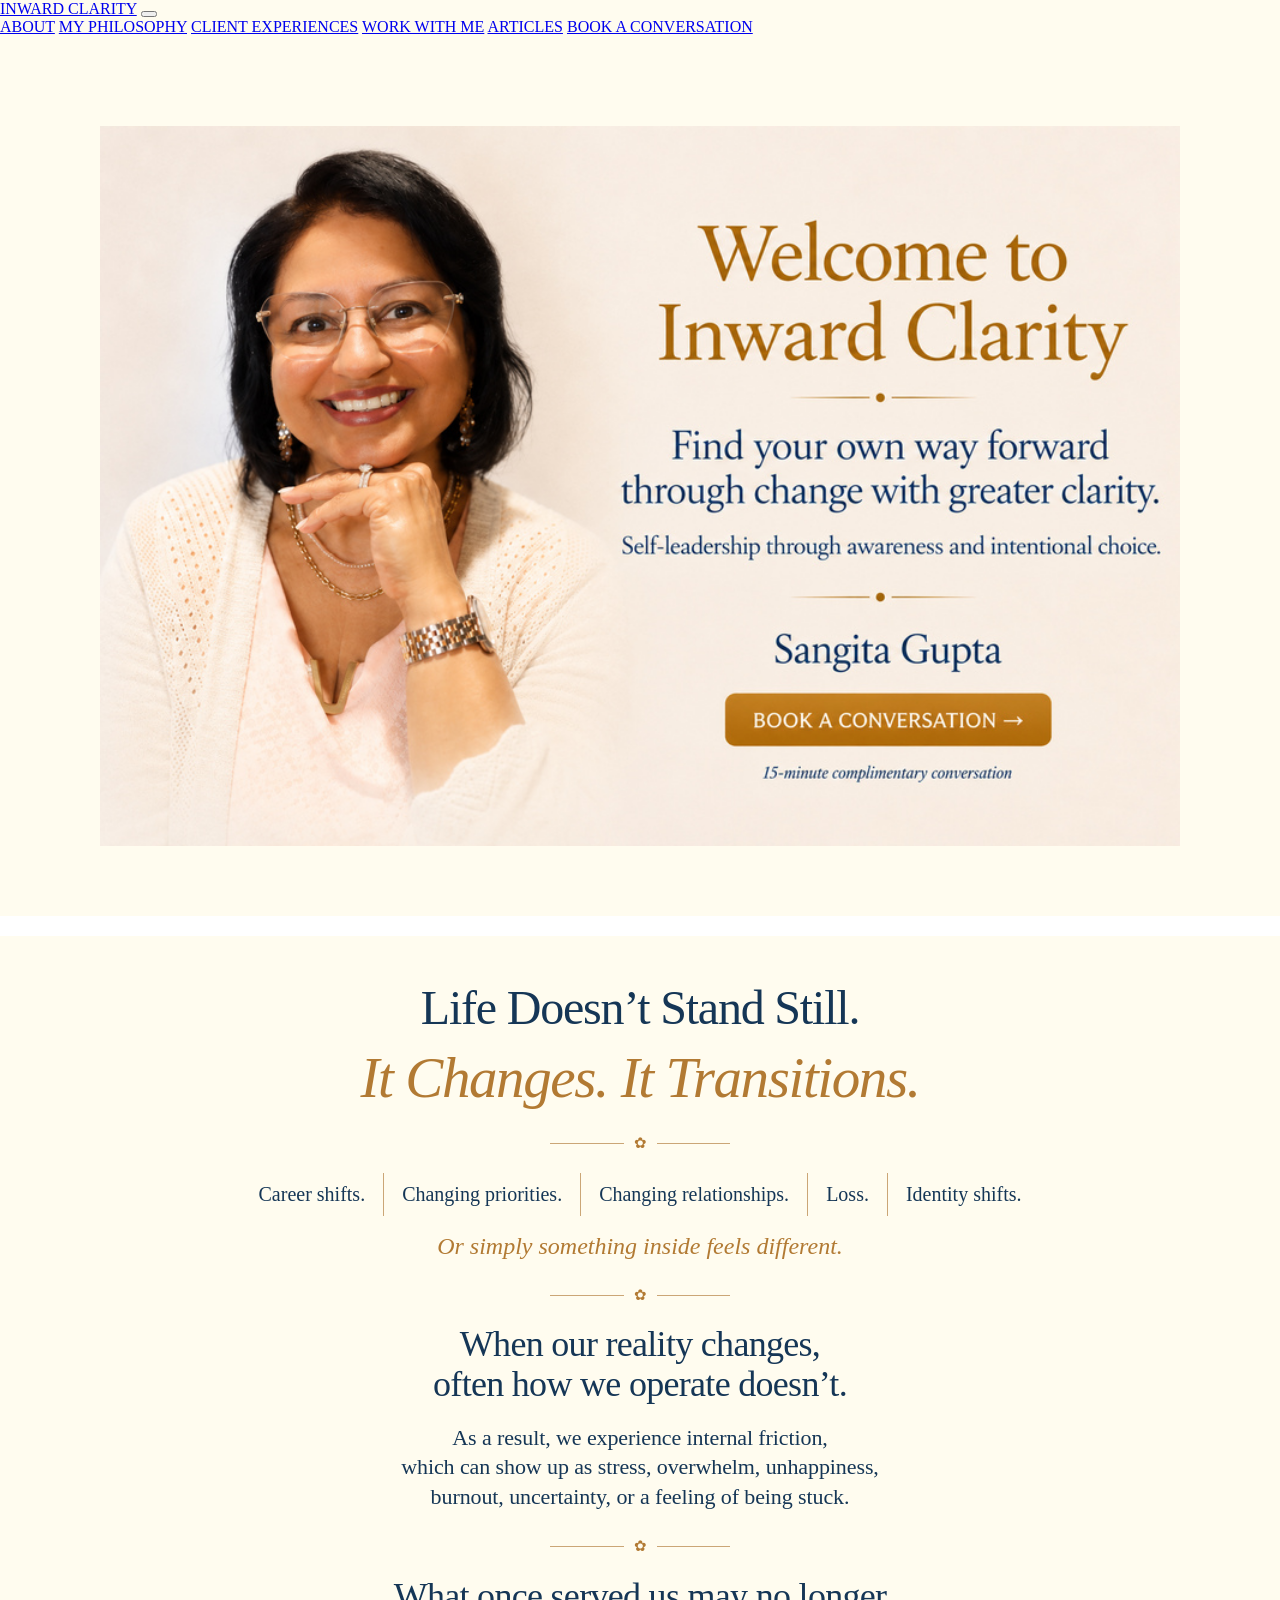
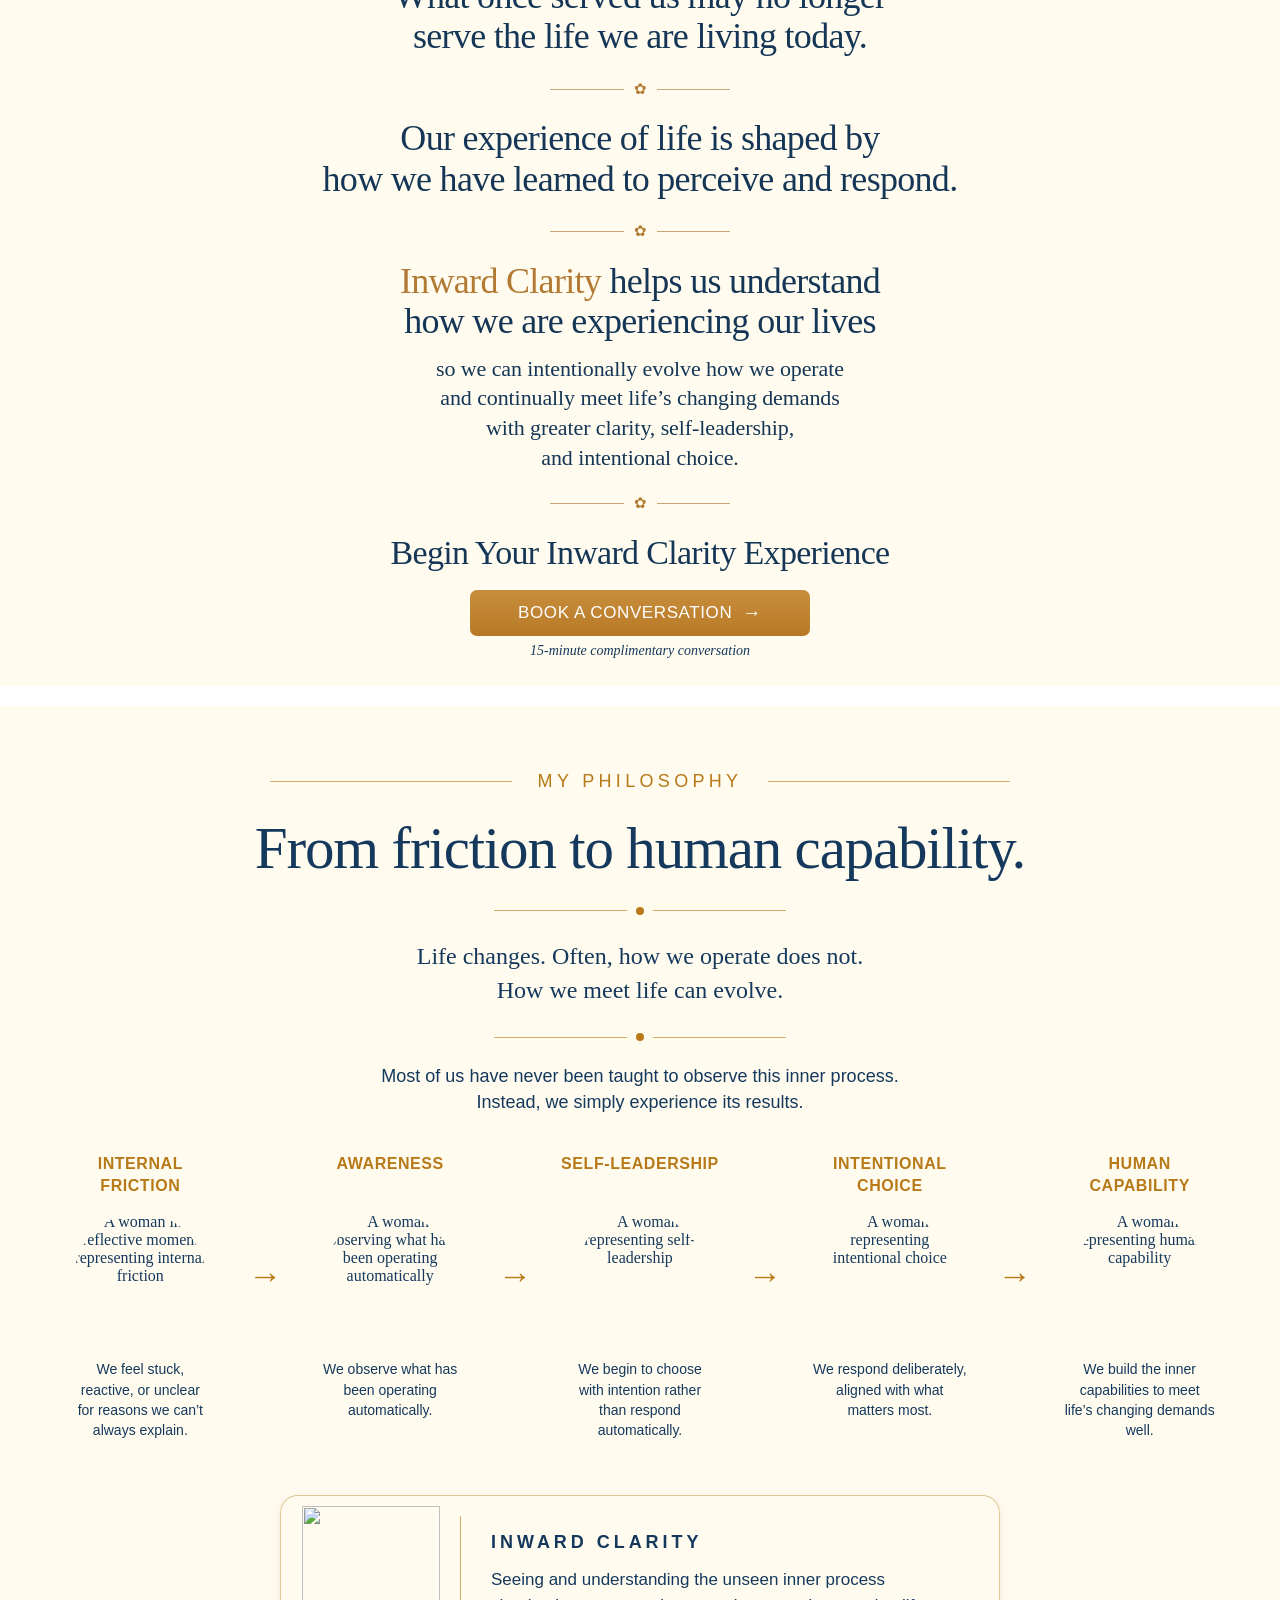
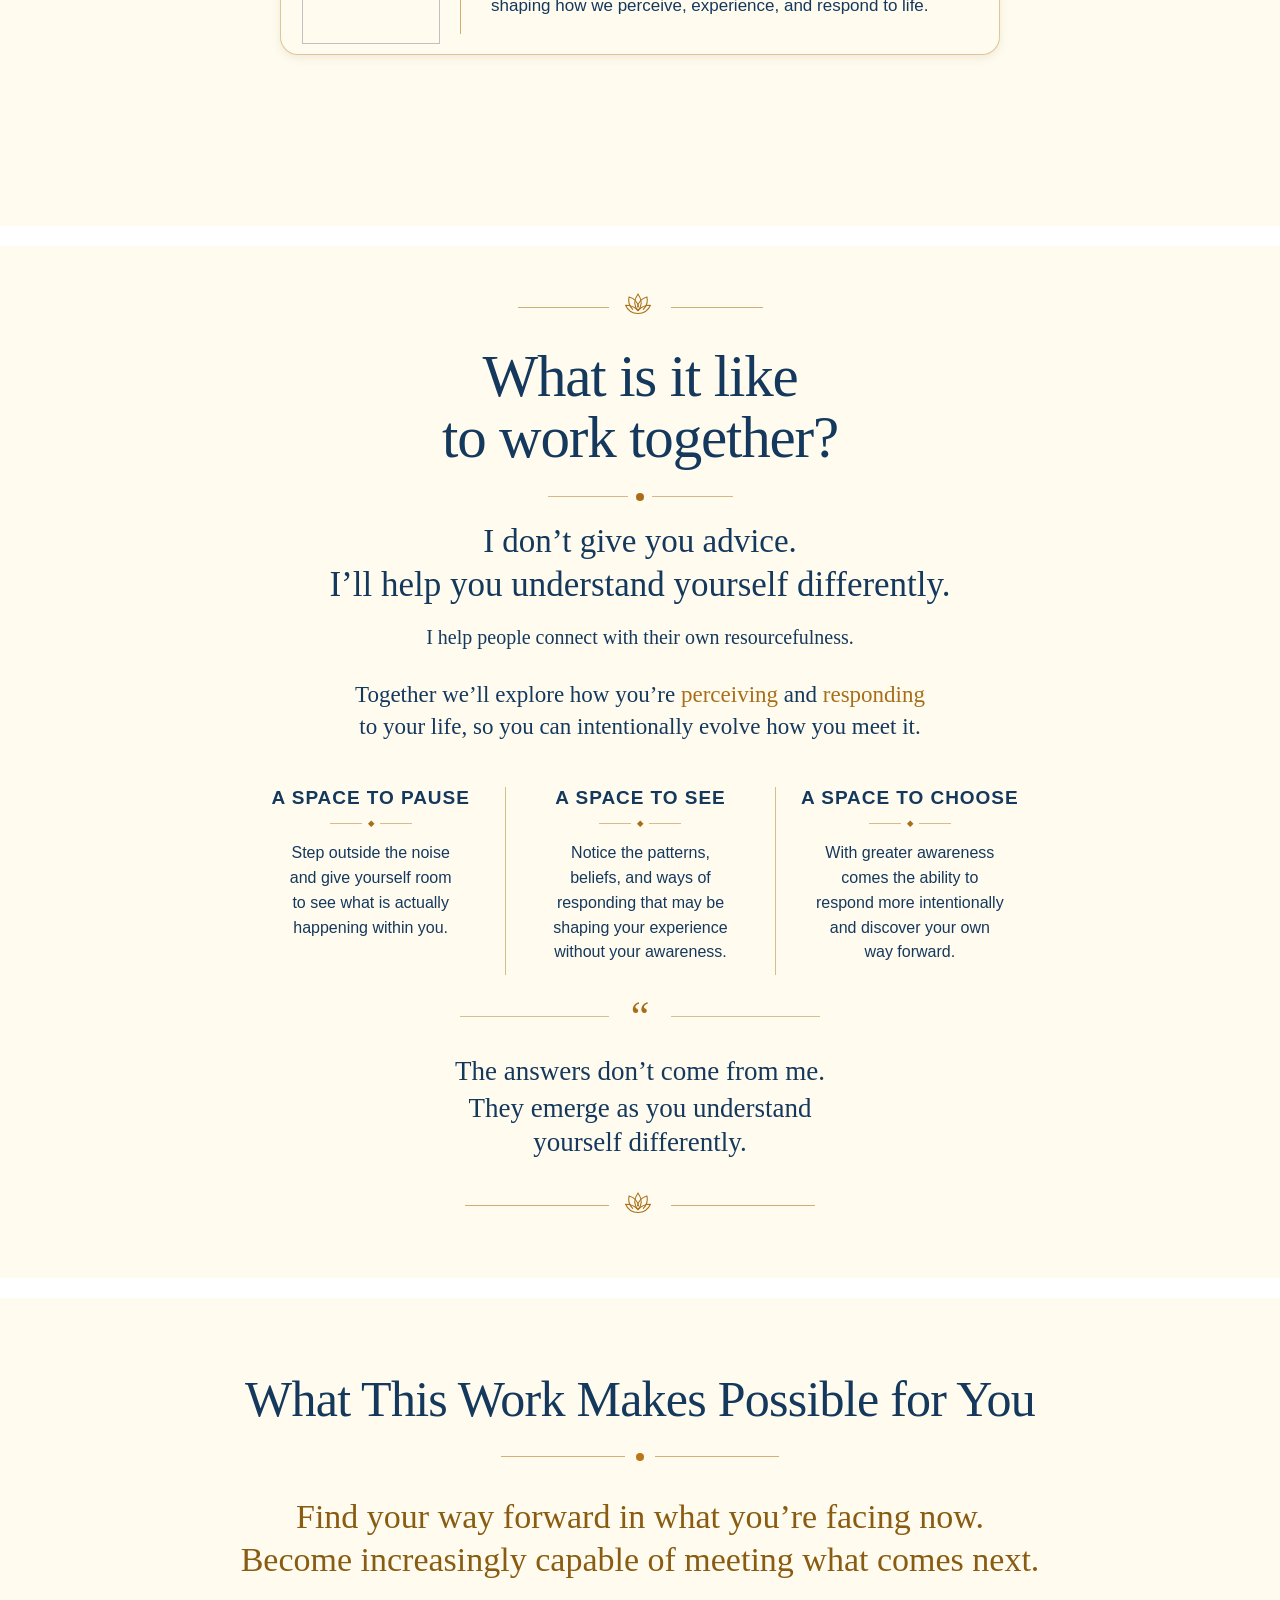
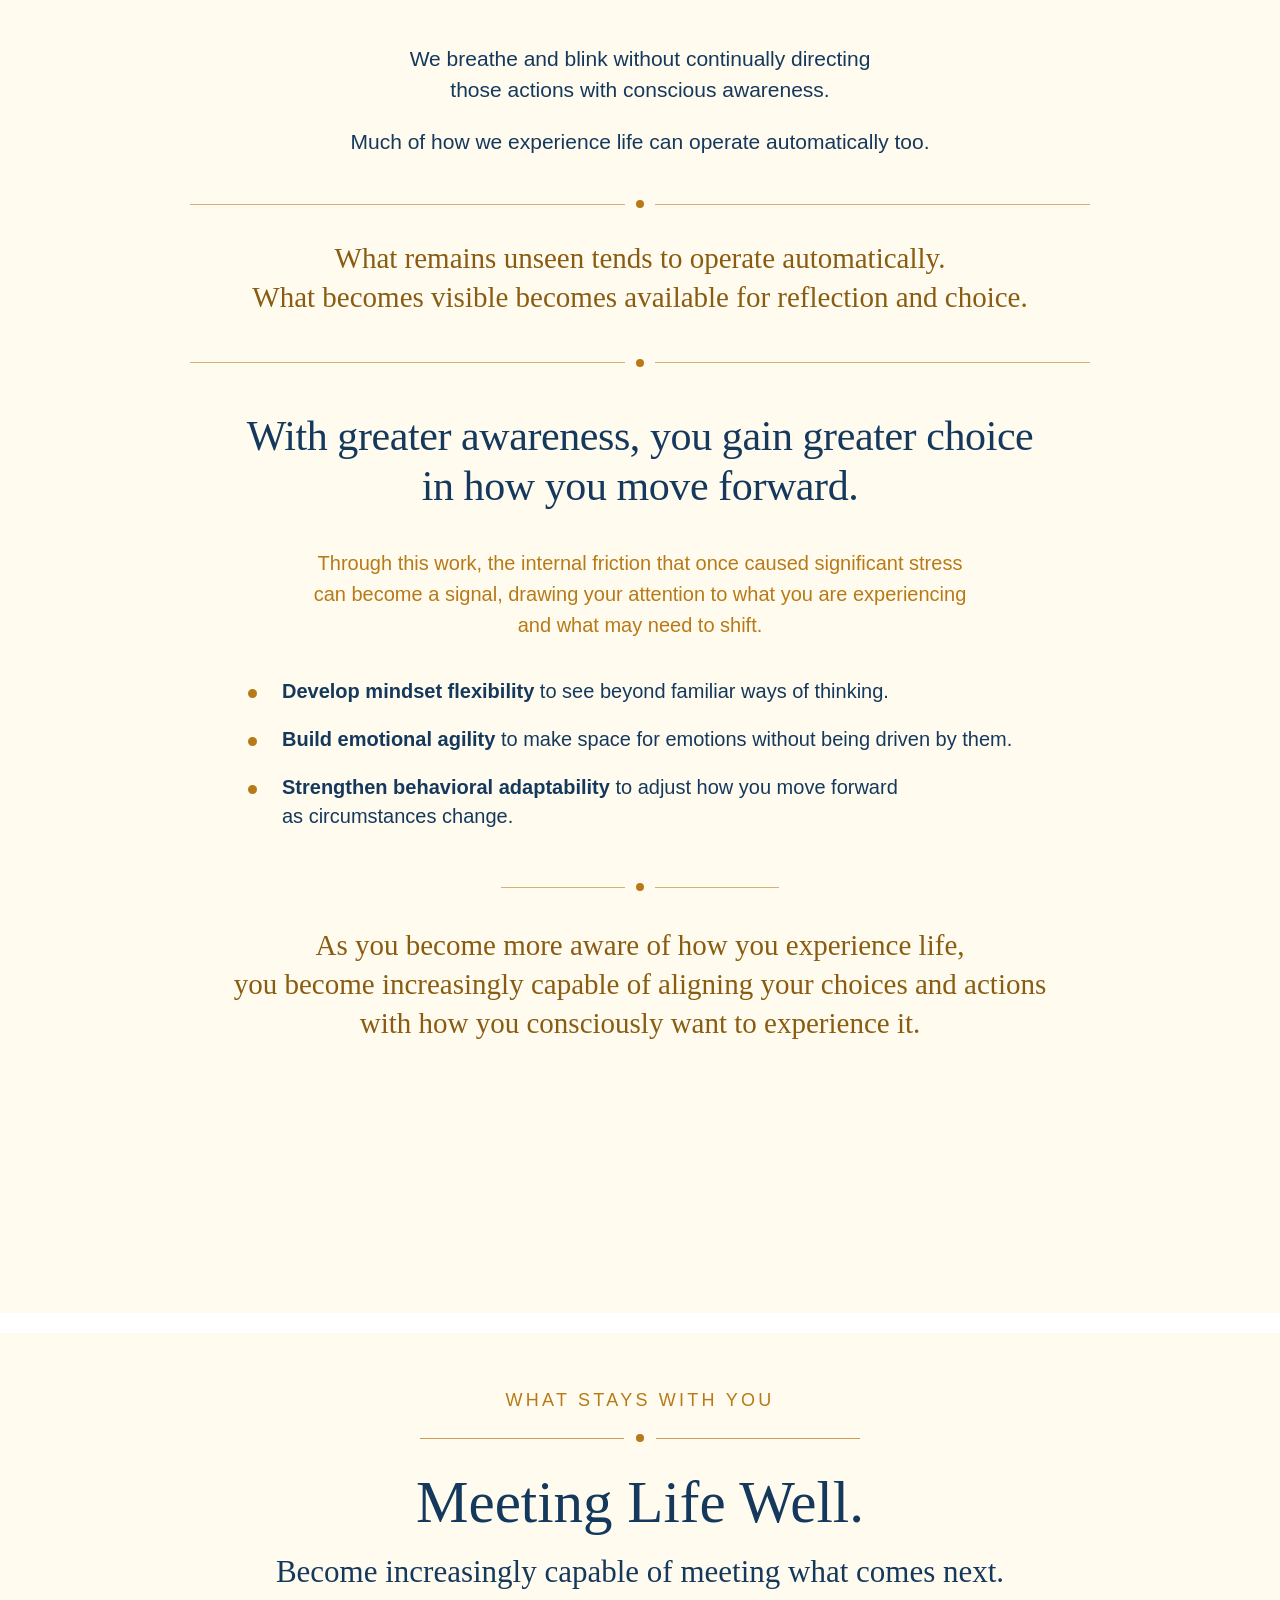
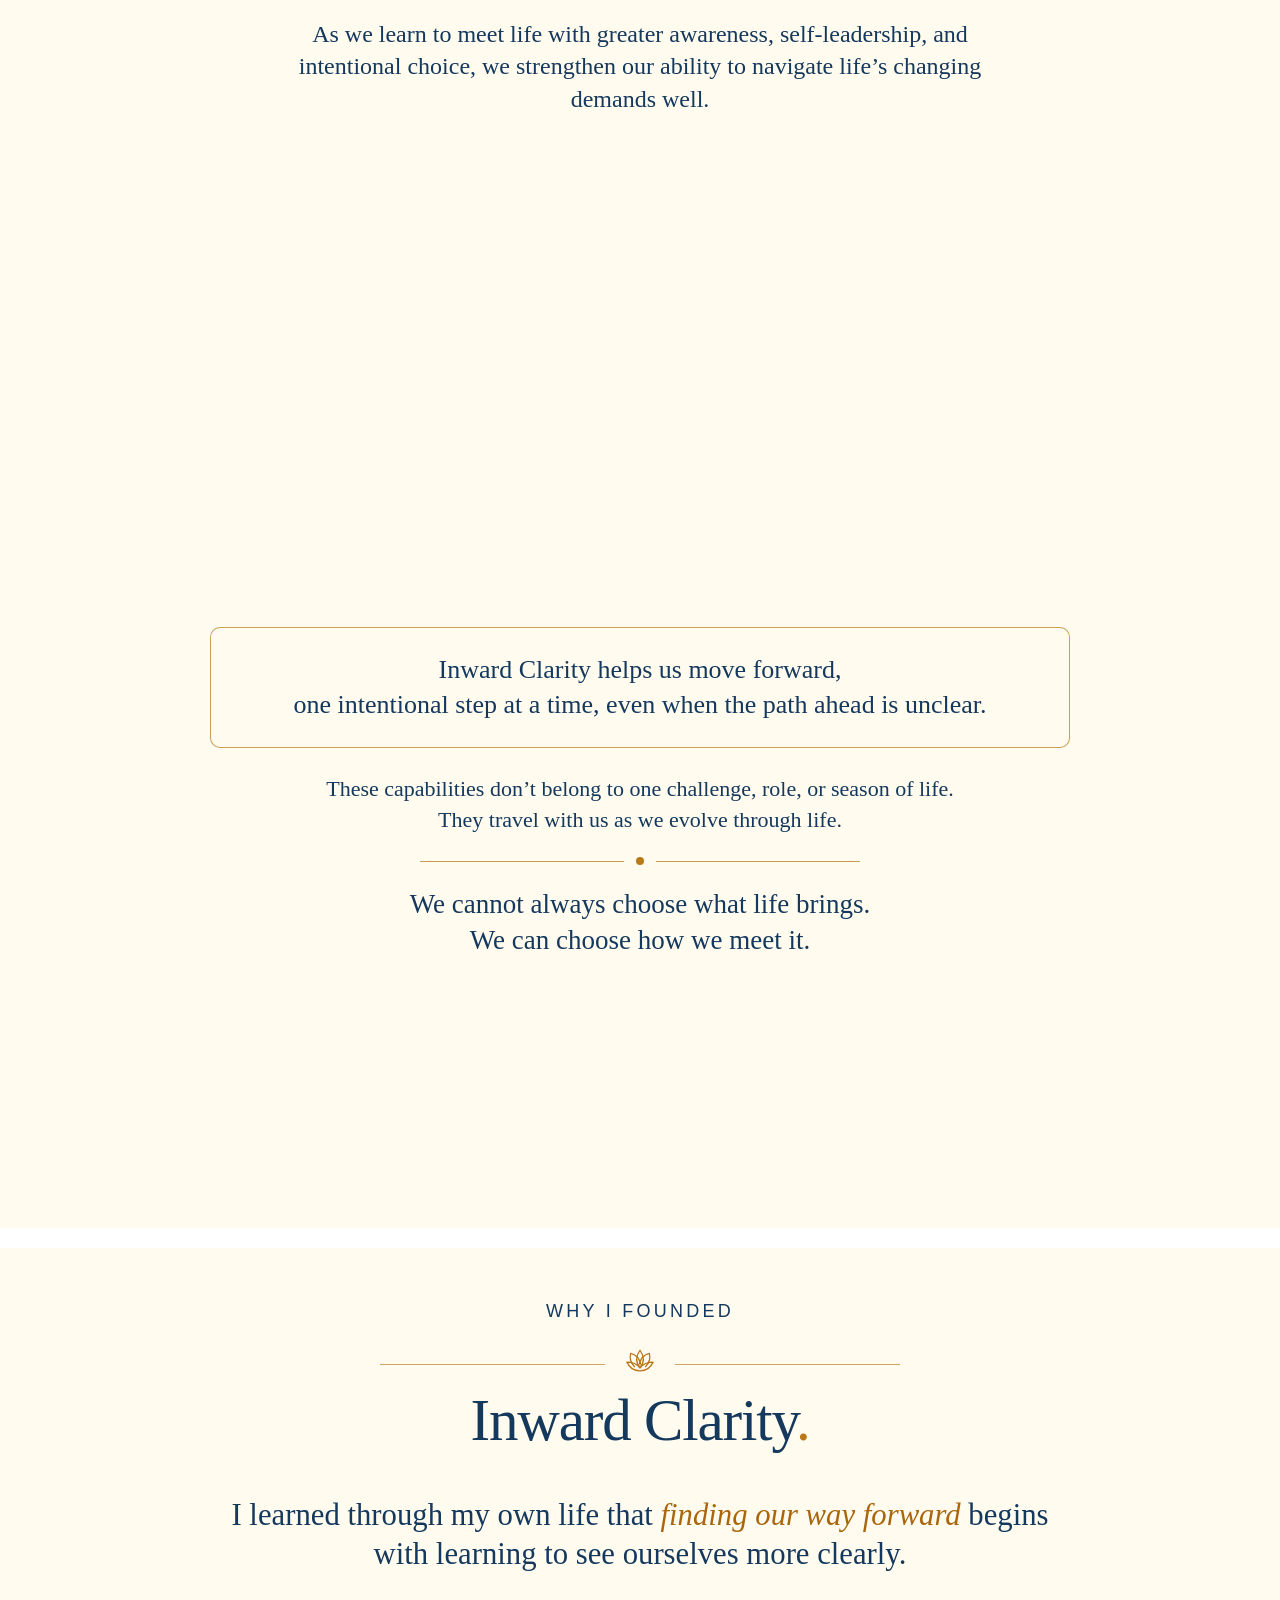
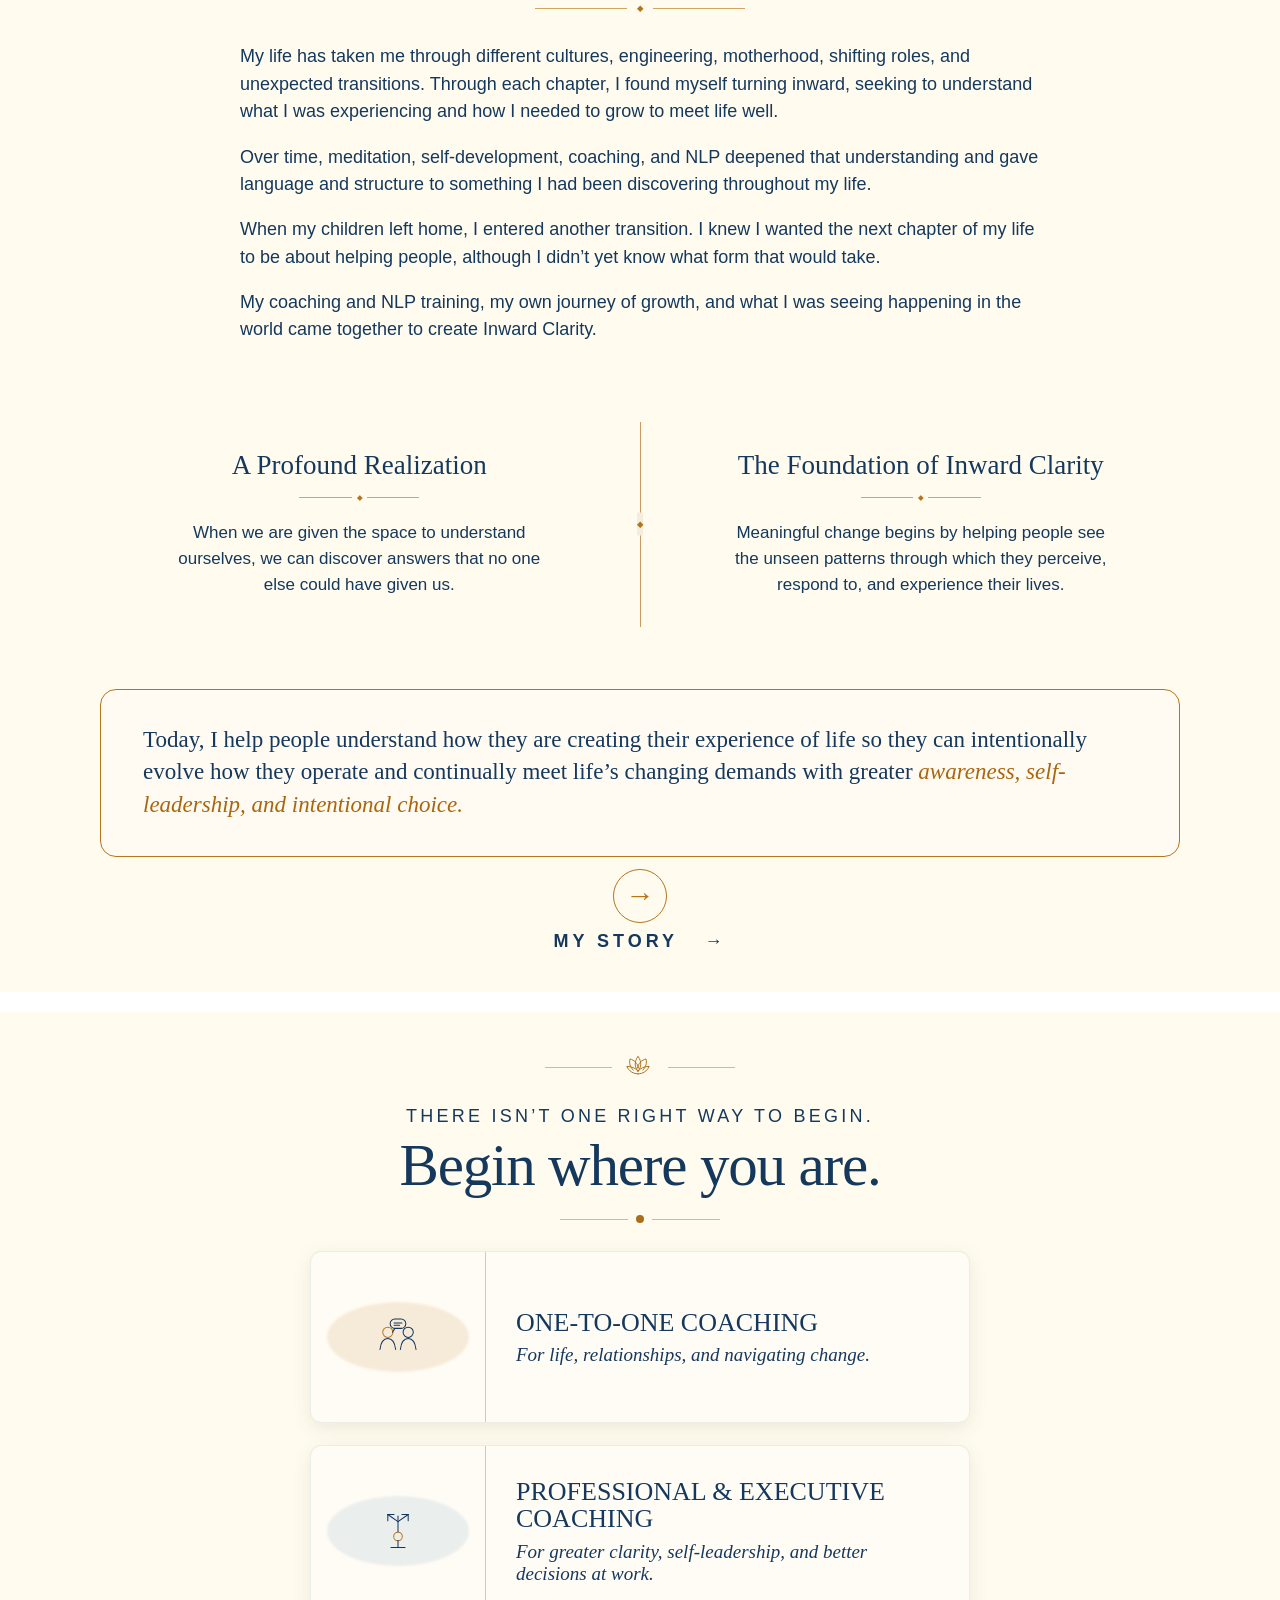
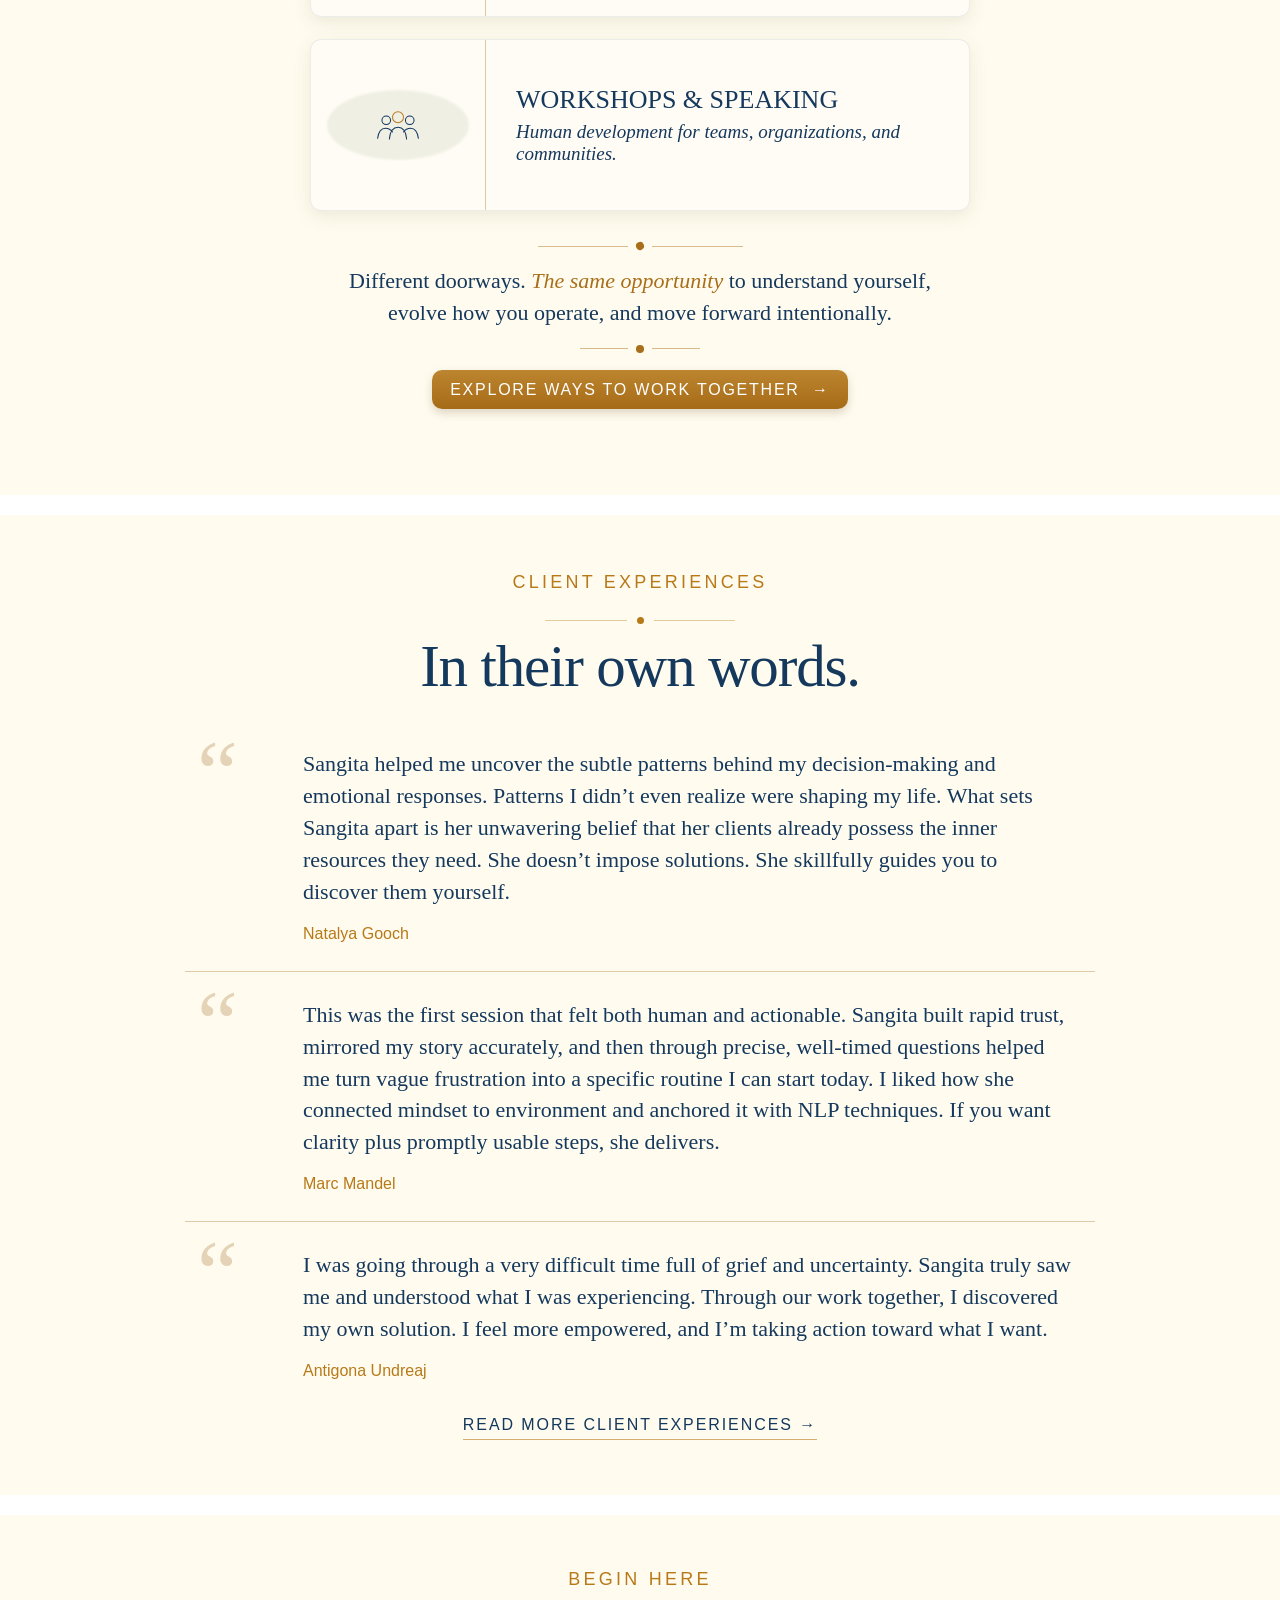
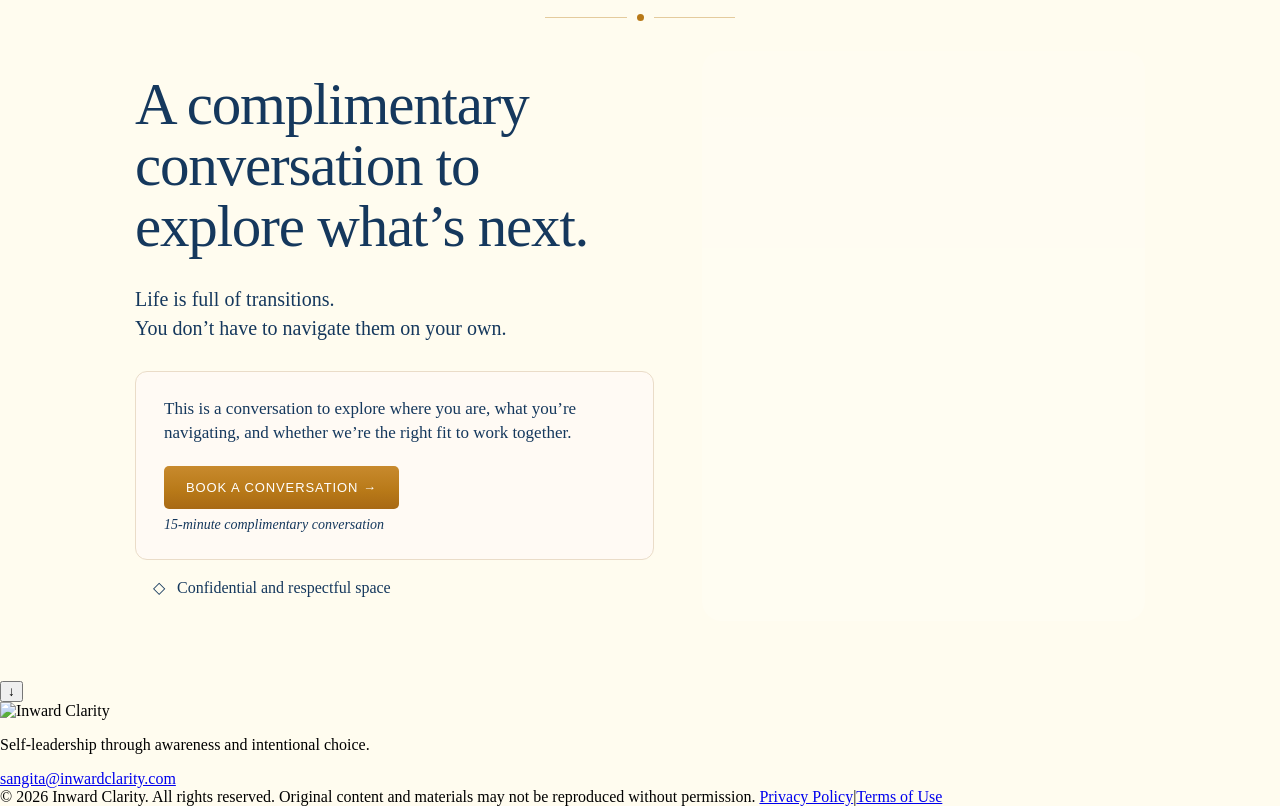
==== commit a2e066ea: "Add files via upload Changed welcome screen message to: Find your own way forward through change t" ====
--- a/index.html
+++ b/index.html
@@ -4,13 +4,14 @@
 <head>
 <meta charset="utf-8"/>
 <meta content="width=device-width,initial-scale=1,viewport-fit=cover" name="viewport"/>
-<title>Inward Clarity | Self-Leadership, Life Transitions & Coaching</title>
-<meta name="description" content="Inward Clarity helps individuals develop greater awareness, self-leadership and inner capabilities to navigate life transitions, decisions and changing demands with greater clarity and intentional choice.">
+<title>Inward Clarity | Find Your Way Forward Through Change</title>
+<link rel="icon" type="image/png" sizes="512x512" href="/favicon.png">
+<meta name="description" content="Find your own way forward through change with greater clarity and self-leadership. Inward Clarity develops self-leadership through awareness and intentional choice.">
 <link rel="canonical" href="https://inwardclarity.com/">
 <meta property="og:type" content="website">
 <meta property="og:site_name" content="Inward Clarity">
-<meta property="og:title" content="Inward Clarity | Self-Leadership, Life Transitions &amp; Coaching">
-<meta property="og:description" content="Inward Clarity helps individuals develop greater awareness, self-leadership and inner capabilities to navigate life transitions, decisions and changing demands with greater clarity and intentional choice.">
+<meta property="og:title" content="Inward Clarity | Find Your Way Forward Through Change">
+<meta property="og:description" content="Find your own way forward through change with greater clarity and self-leadership. Inward Clarity develops self-leadership through awareness and intentional choice.">
 <meta property="og:url" content="https://inwardclarity.com/">
 <script type="application/ld+json">
 {
@@ -112,7 +113,7 @@
 <!-- DESKTOP: locked approved artwork. Do not modify. -->
 <main class="desktop-screen">
 <div class="desktop-band-wrap">
-<img alt="Welcome to Inward Clarity" class="desktop-approved-band" src="assets/welcome-approved-band.png"/>
+<img alt="Welcome to Inward Clarity" class="desktop-approved-band" src="assets/welcome-approved-band-v73-preview.jpg"/>
 <a aria-label="Book a complimentary conversation" class="desktop-cta-hotspot" href="https://app.paperbell.com/checkout/bookings/new?package_id=143138"></a>
 </div>
 </main>
--- a/styles.css
+++ b/styles.css
@@ -7139,3 +7139,58 @@
 /* Authorized Screen 9 My Story hover refinement only. */
 .screen9-story-link:hover .screen9-arrow-circle,
 .screen9-story-link:focus-visible .screen9-arrow-circle{background:rgba(184,121,24,.08);color:#9b6614}
+
+/* v73 desktop Welcome visual preview only.
+   Keeps the v69 site structure intact while displaying the approved visual direction.
+   The existing CTA remains clickable but is transparent because the preview artwork
+   already contains the button and descriptor. */
+@media (min-width:701px){
+  .welcome-module .desktop-cta-hotspot{
+    left:56.5%;
+    top:78.0%;
+    width:30.5%;
+    height:7.5%;
+    background:transparent;
+    color:transparent;
+    box-shadow:none;
+  }
+  .welcome-module .desktop-cta-hotspot::before,
+  .welcome-module .desktop-cta-hotspot::after{content:none;}
+}
+
+/* v76 — Welcome desktop CTA hotspot: interaction only.
+   The approved v73 artwork already contains the complete CTA and descriptor.
+   Keep this anchor clickable while making every visual layer fully transparent. */
+@media (min-width:701px){
+  .welcome-module .desktop-cta-hotspot,
+  .welcome-module .desktop-cta-hotspot:hover,
+  .welcome-module .desktop-cta-hotspot:focus,
+  .welcome-module .desktop-cta-hotspot:active,
+  .welcome-module .desktop-cta-hotspot:visited{
+    left:56.5% !important;
+    top:78.0% !important;
+    width:30.5% !important;
+    height:7.5% !important;
+    display:block !important;
+    background:none !important;
+    background-color:transparent !important;
+    background-image:none !important;
+    border:0 !important;
+    border-radius:0 !important;
+    box-shadow:none !important;
+    color:transparent !important;
+    opacity:1 !important;
+    outline-offset:2px;
+    overflow:visible !important;
+    text-shadow:none !important;
+    text-decoration:none !important;
+  }
+  .welcome-module .desktop-cta-hotspot::before,
+  .welcome-module .desktop-cta-hotspot::after{
+    content:none !important;
+    display:none !important;
+    background:none !important;
+    border:0 !important;
+    box-shadow:none !important;
+  }
+}
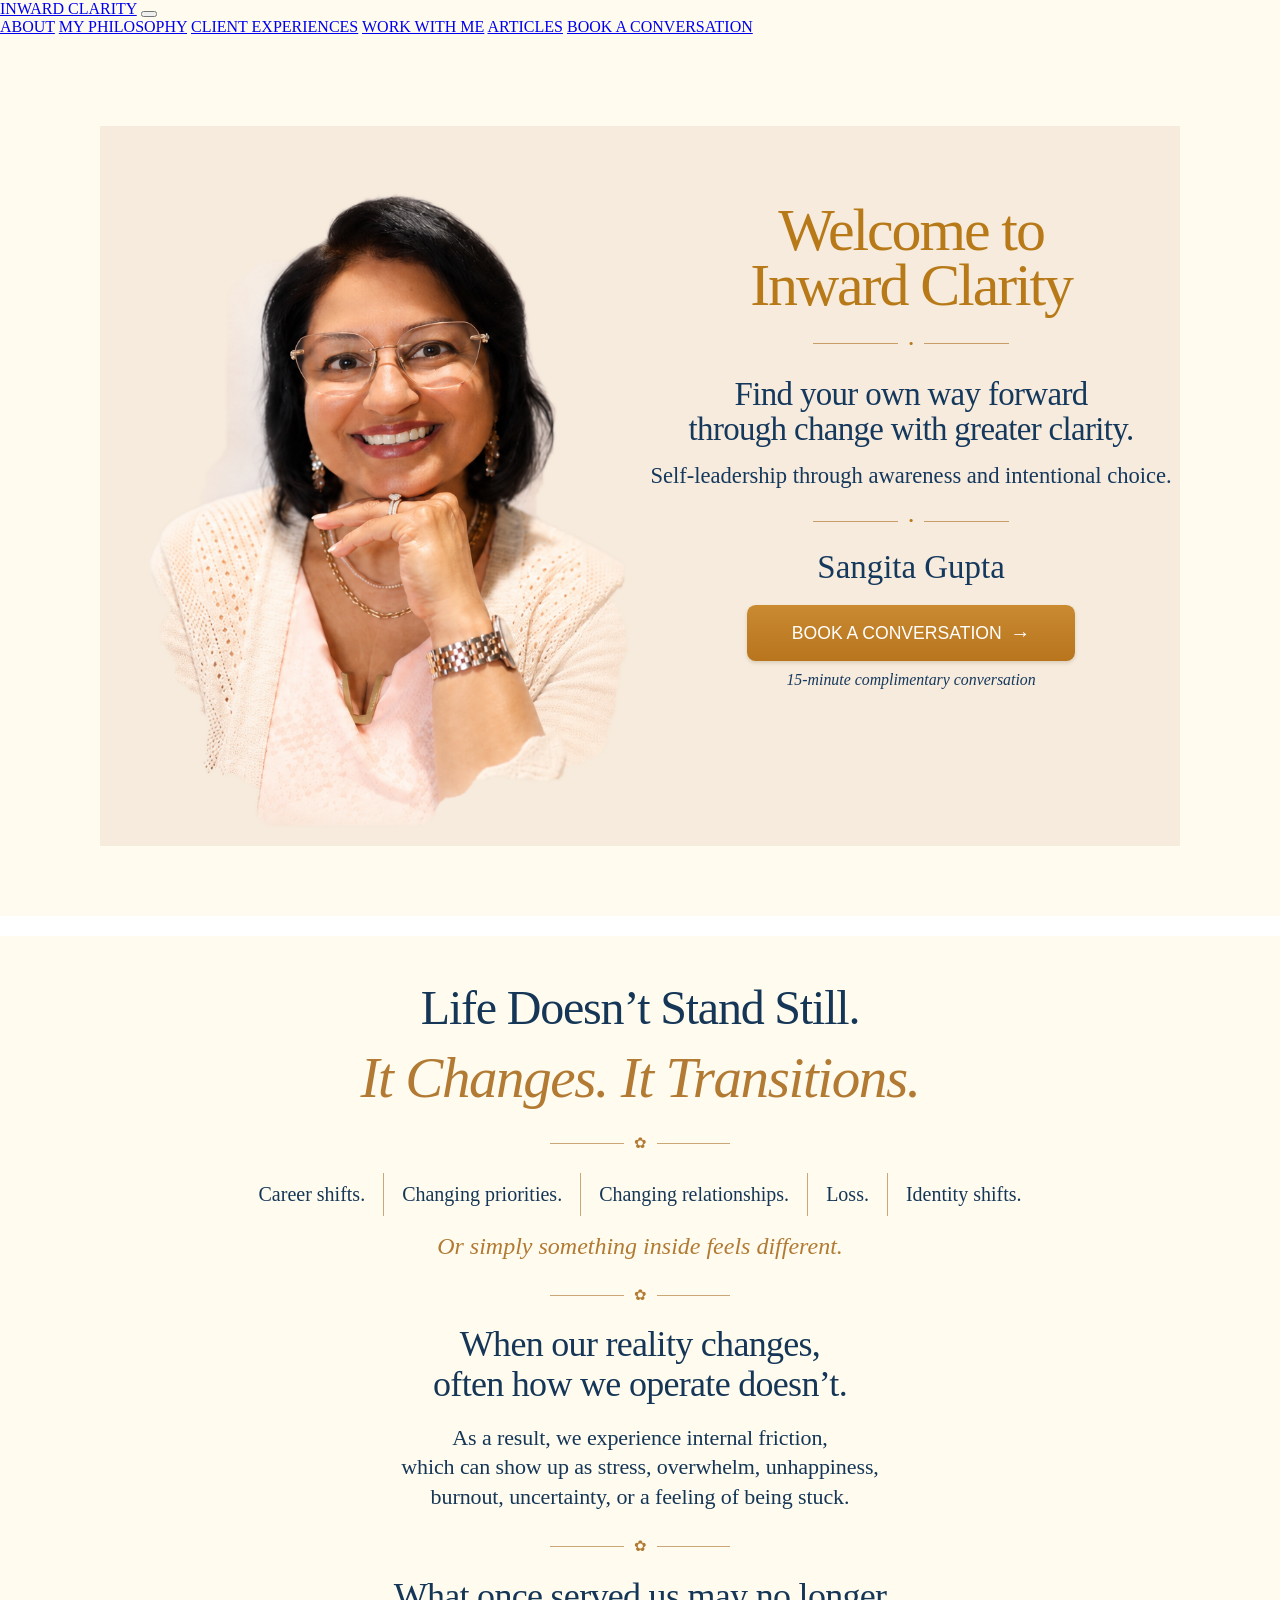
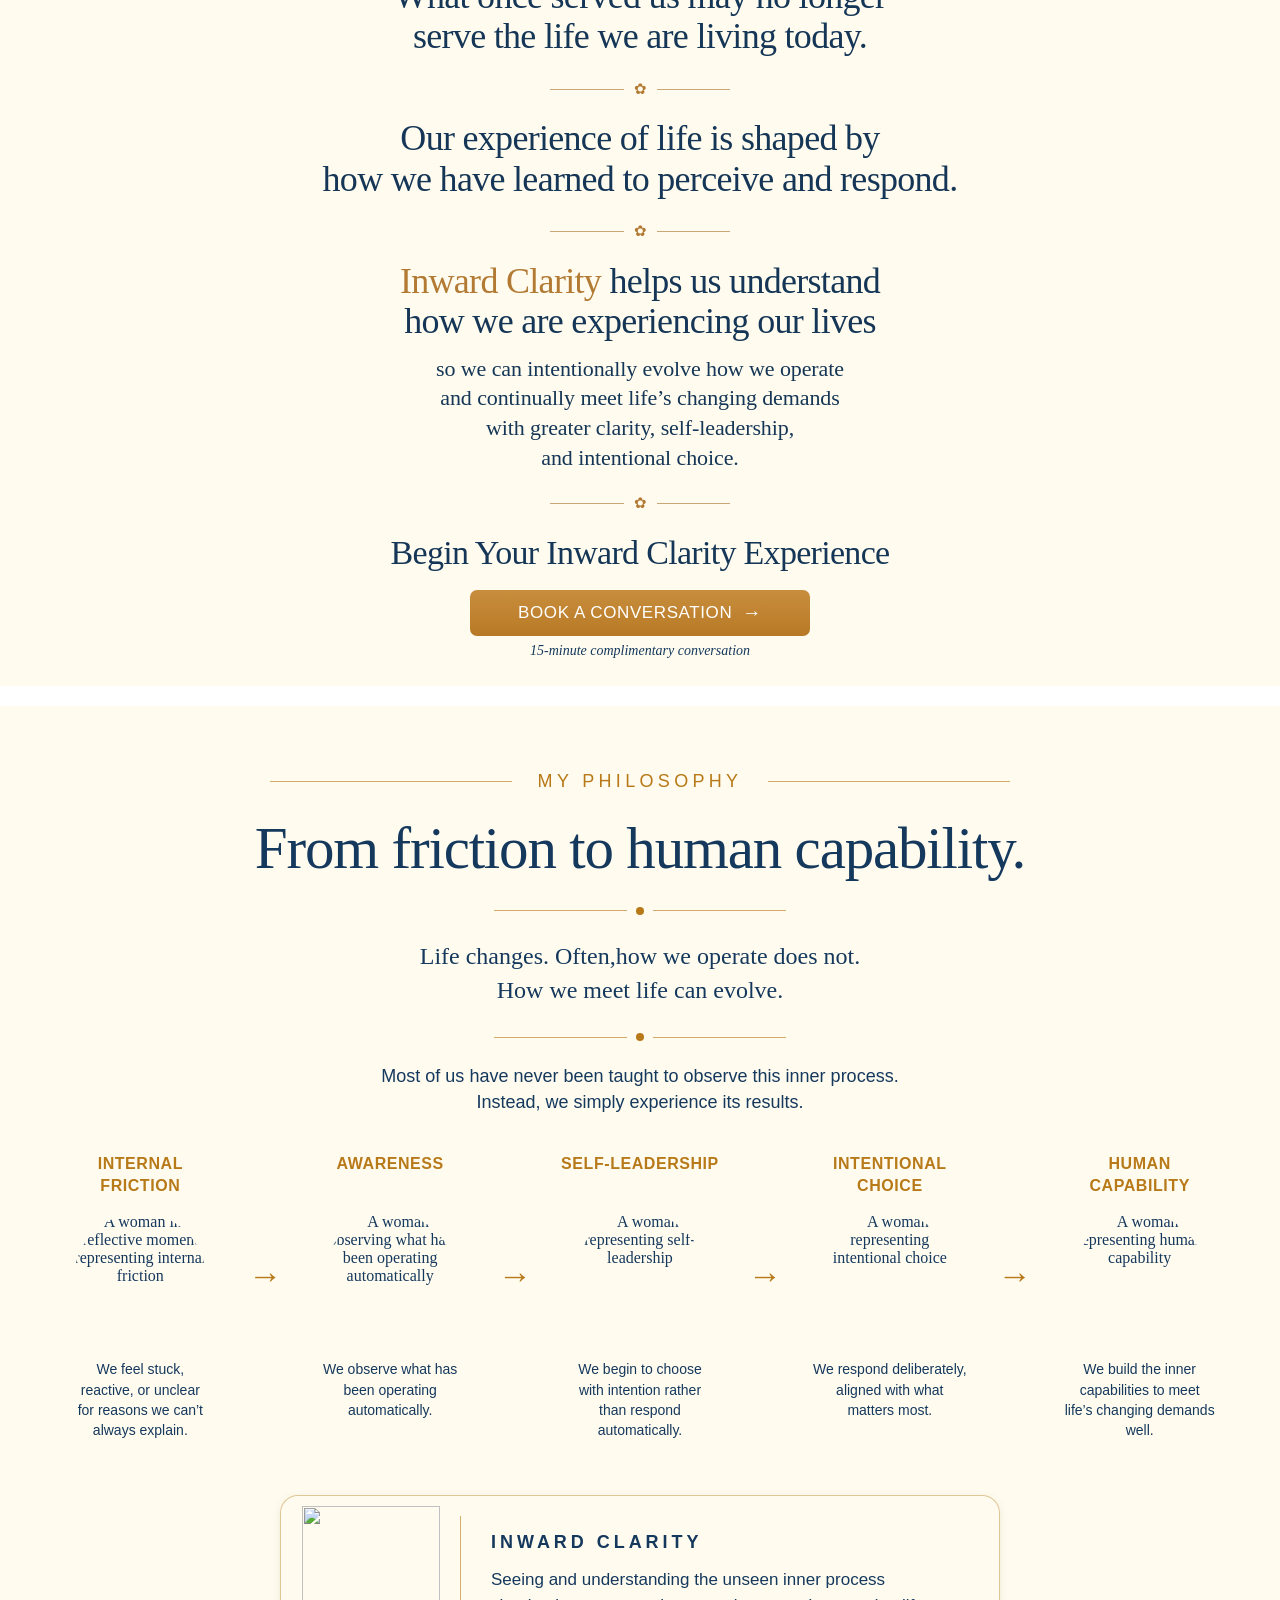
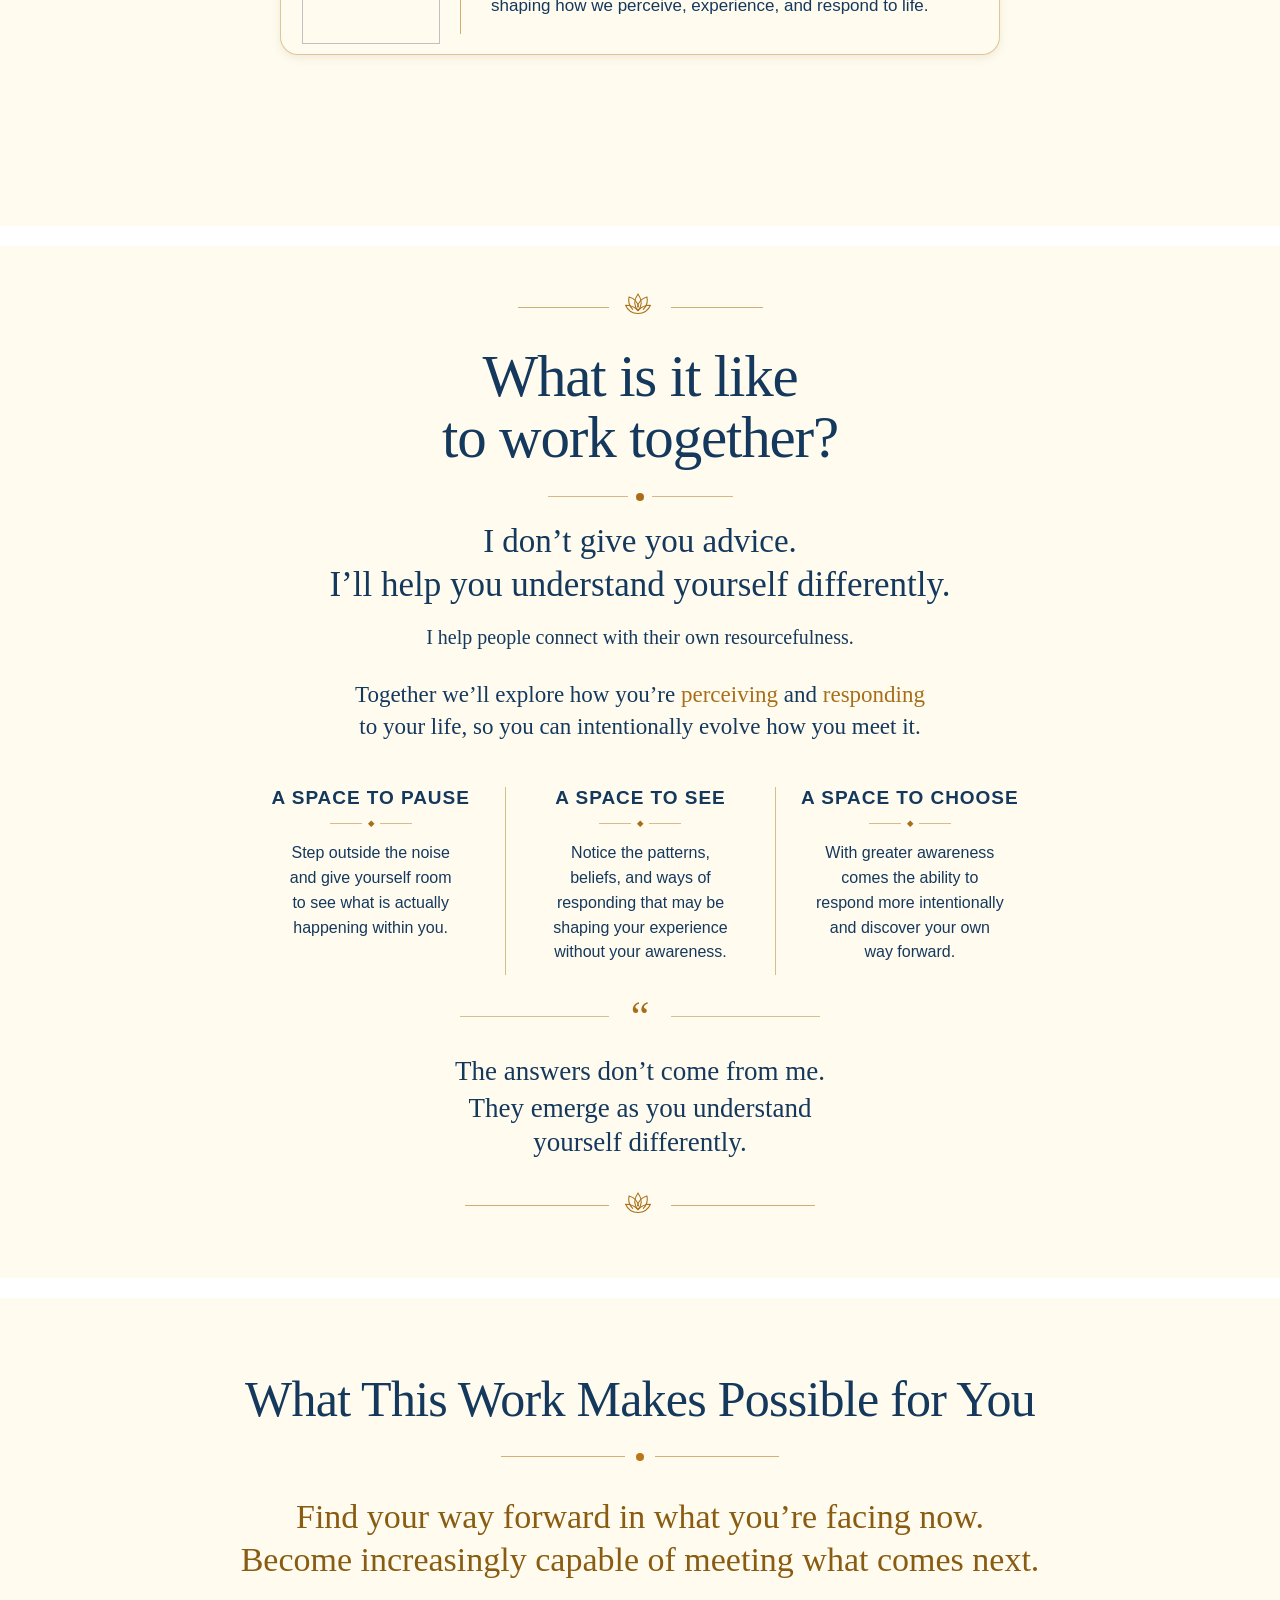
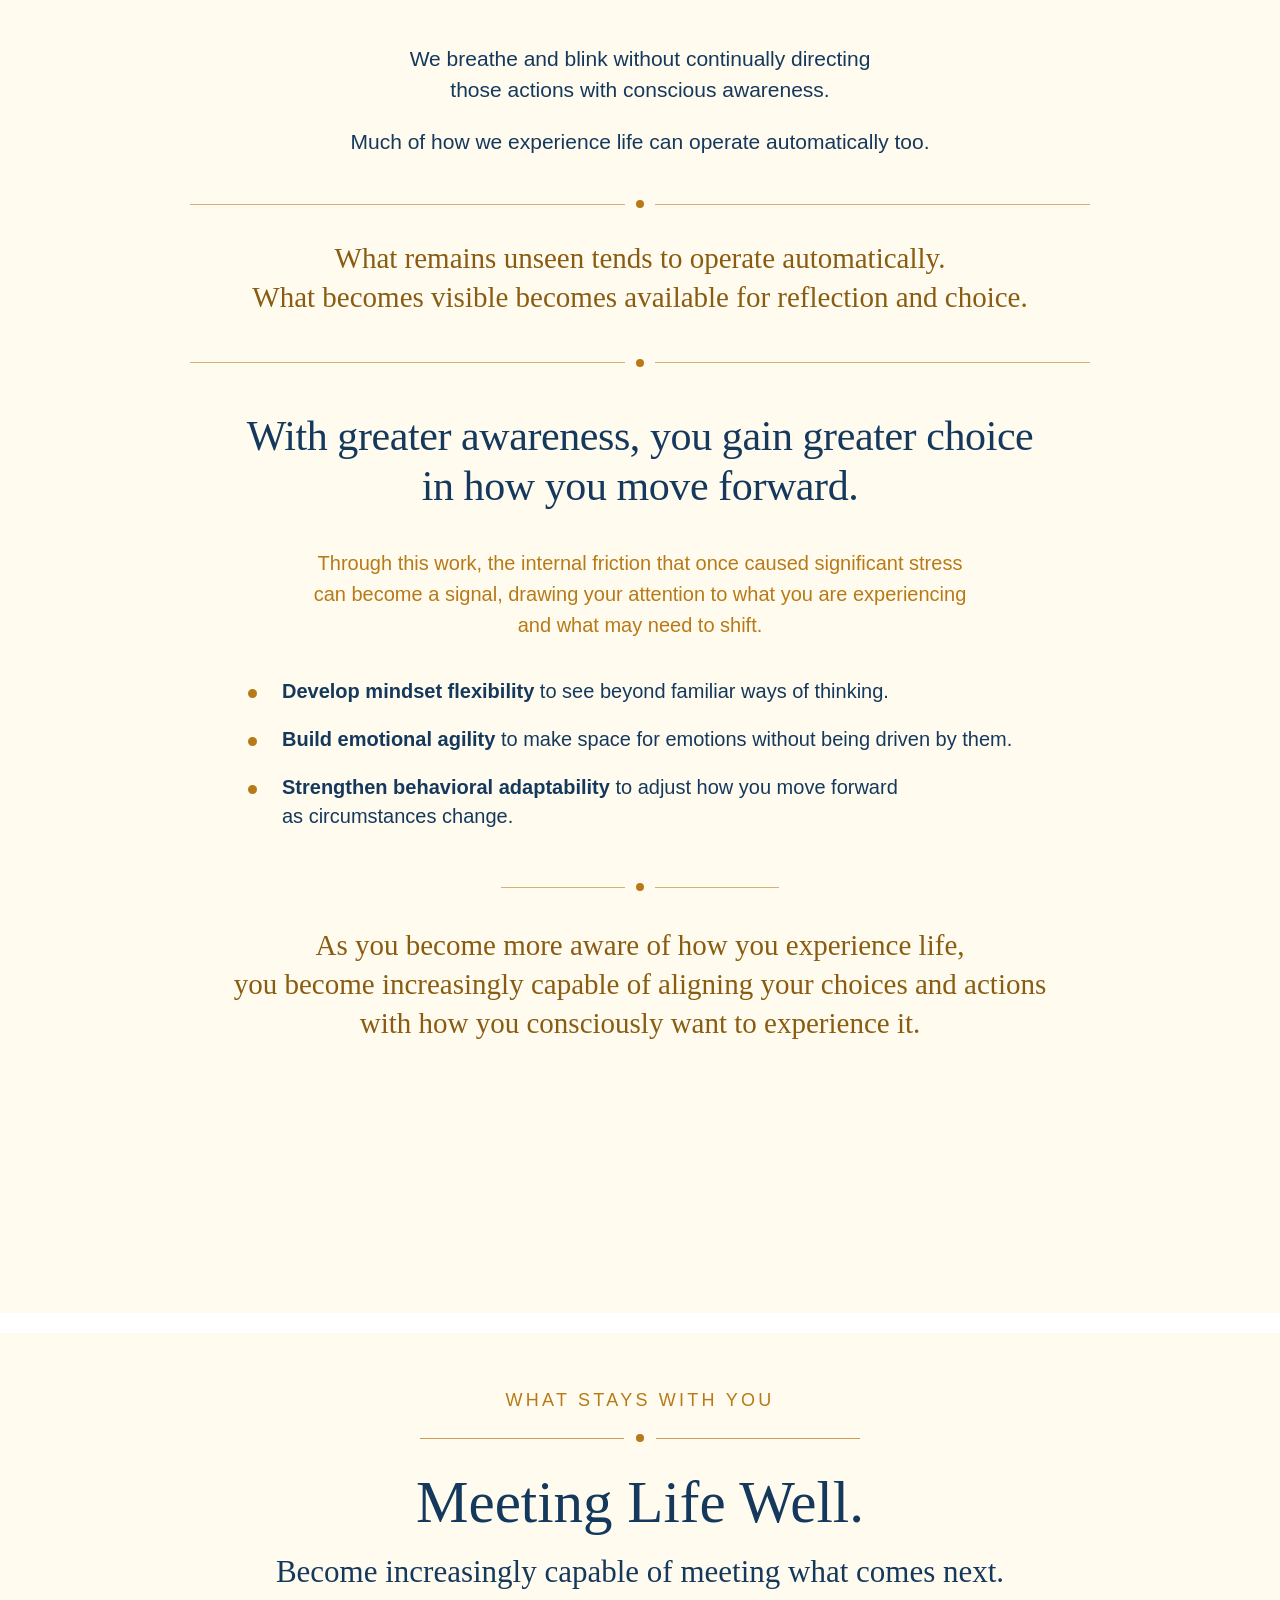
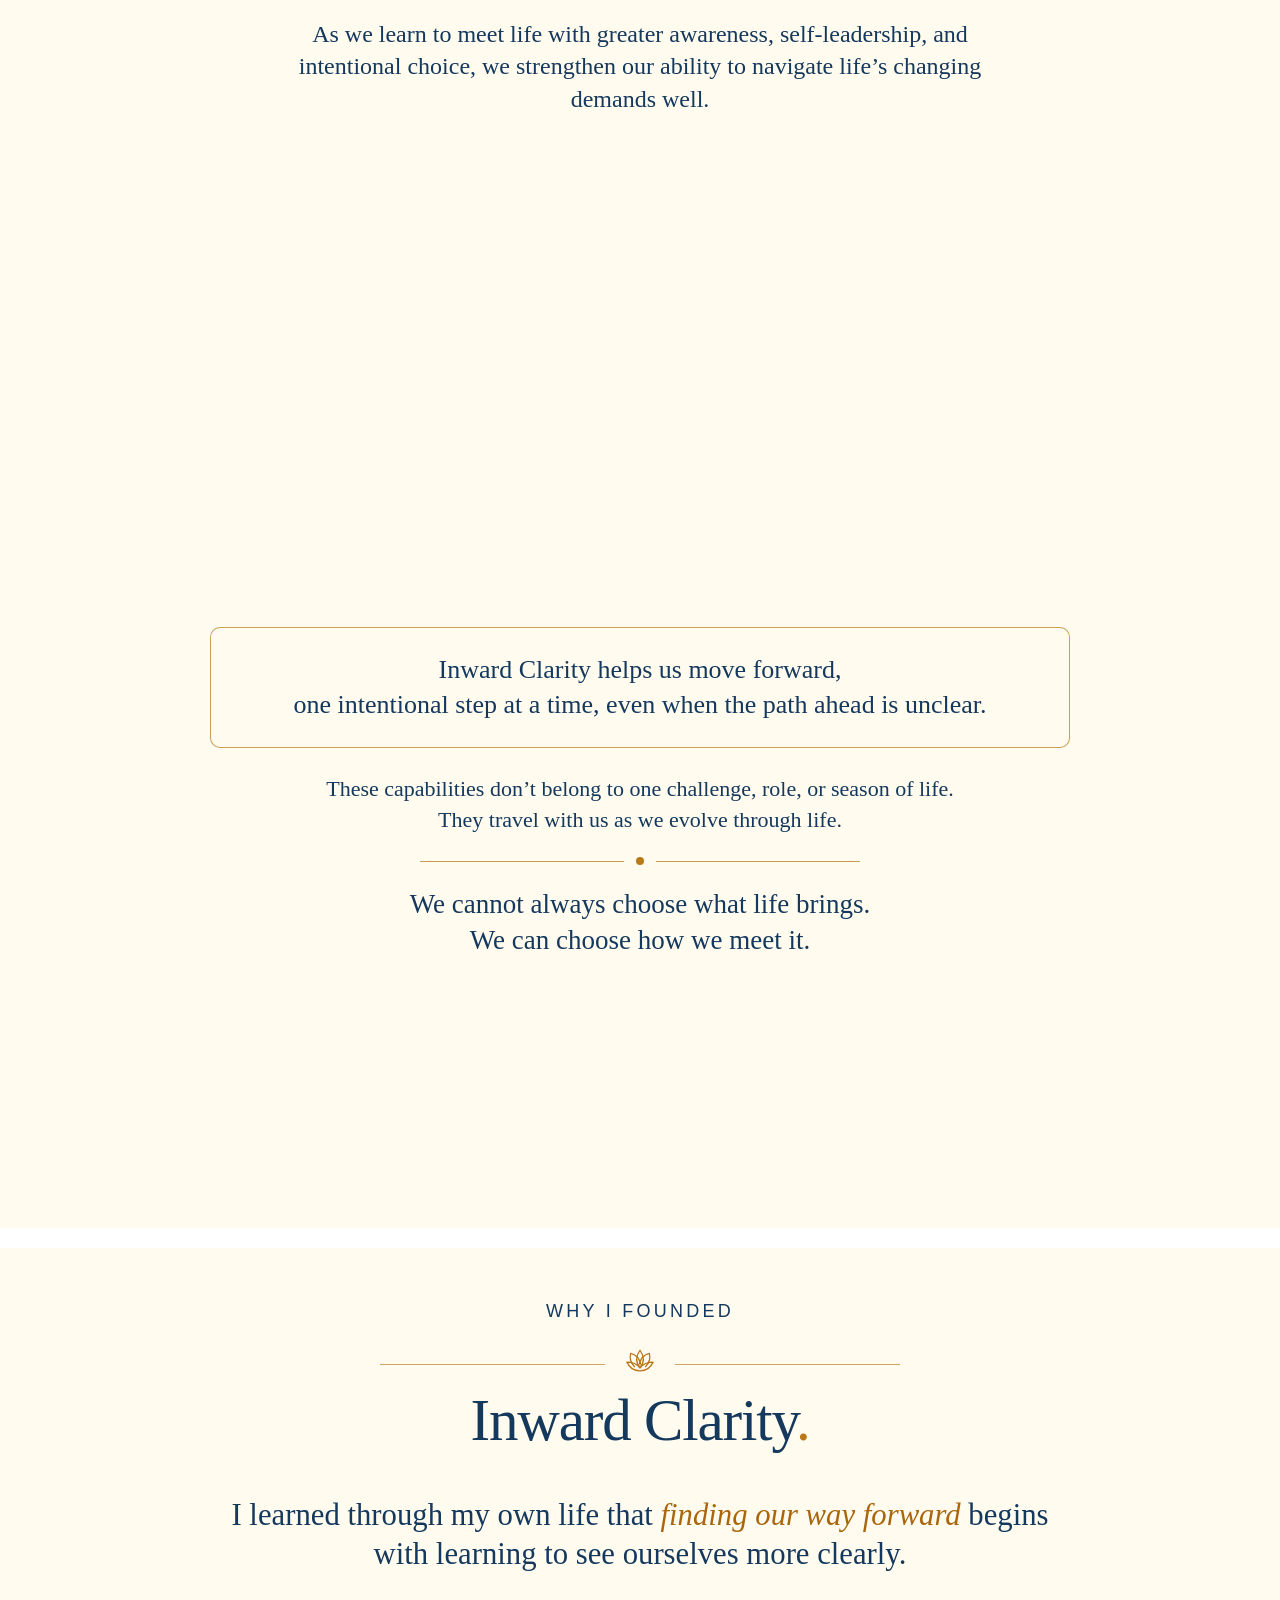
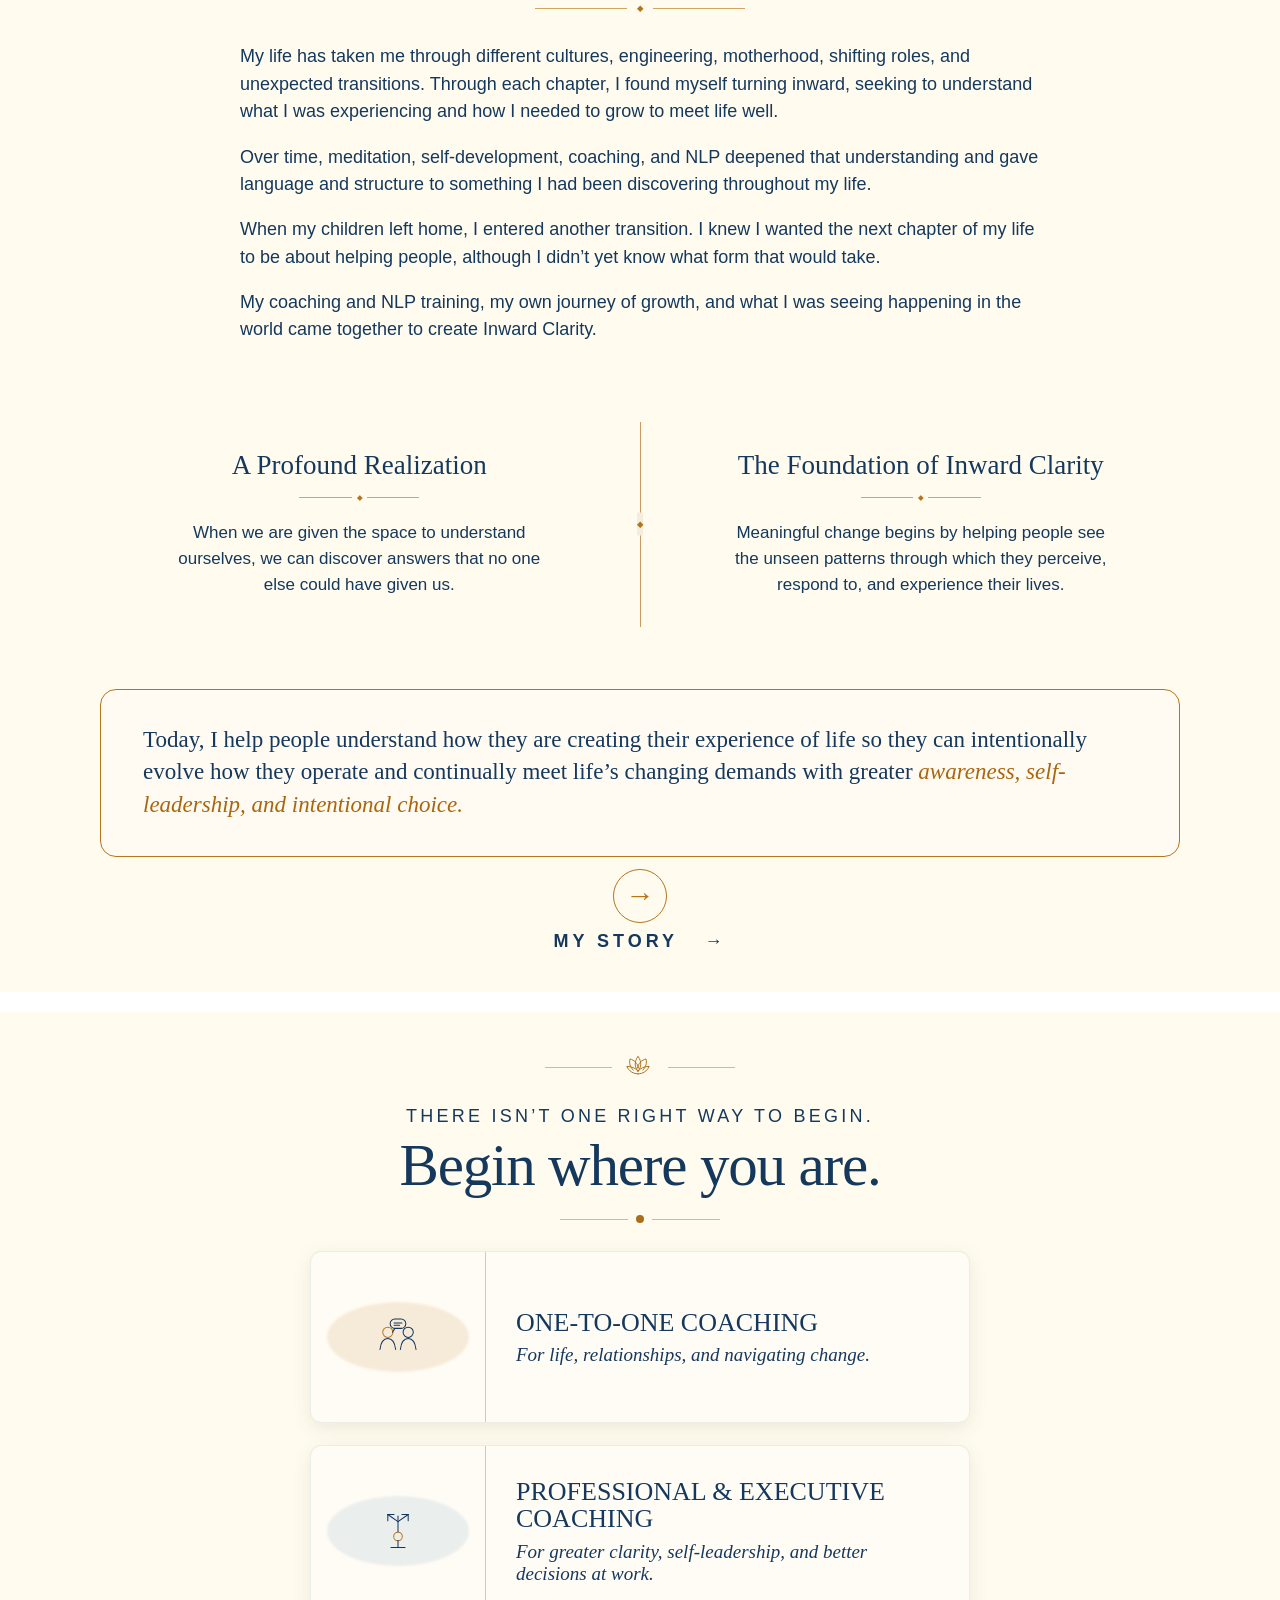
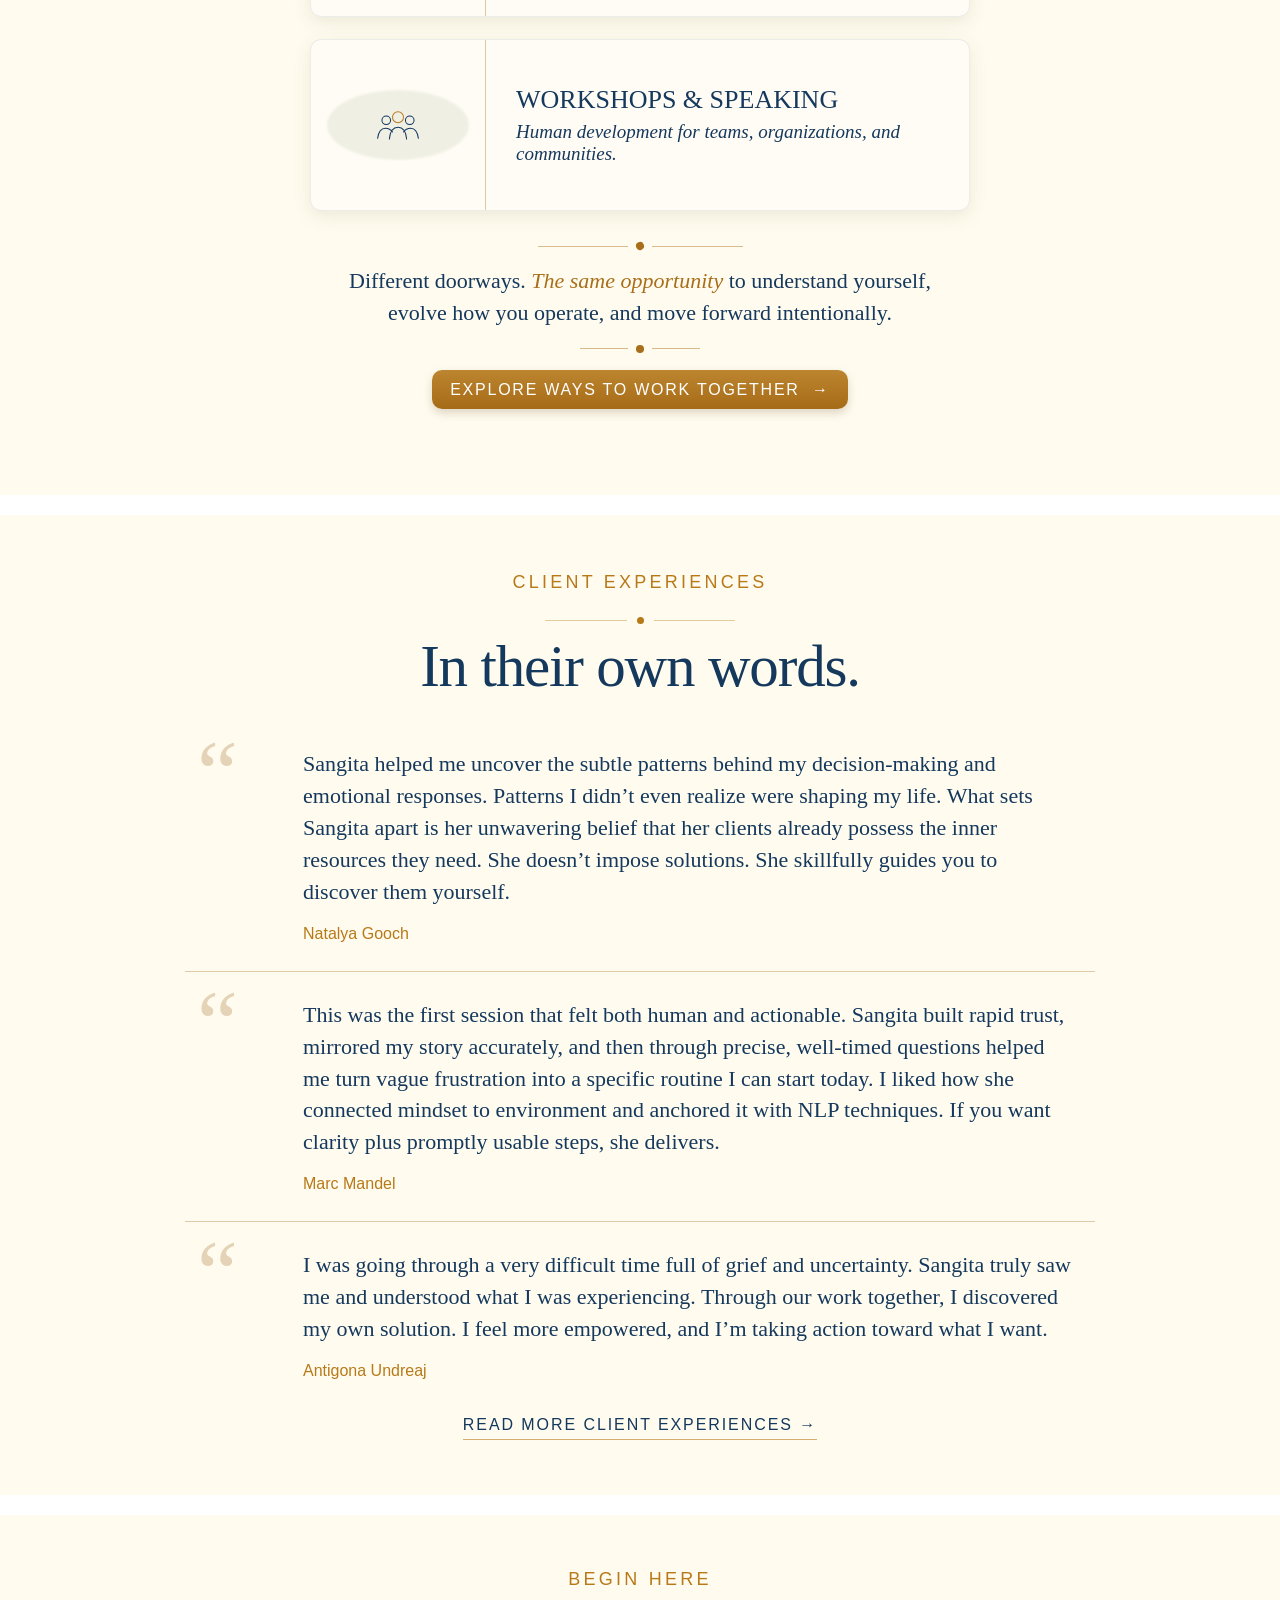
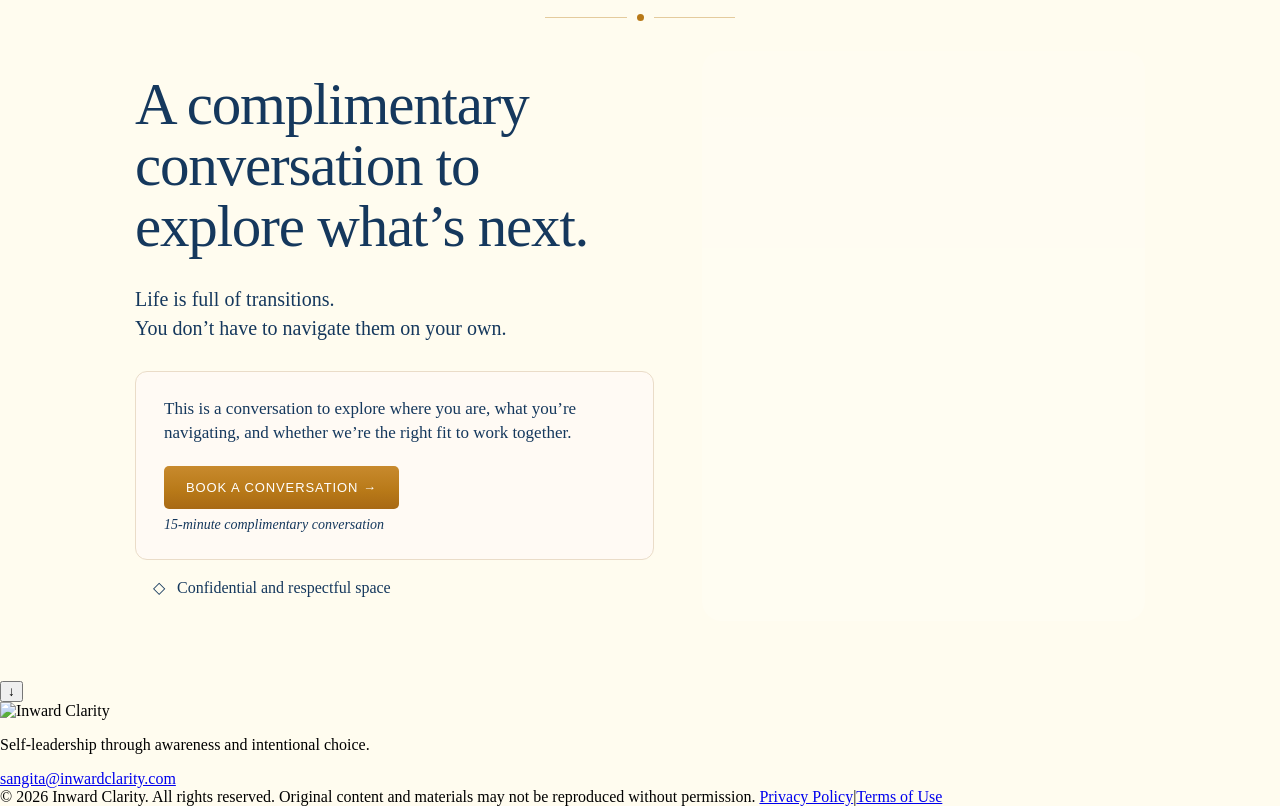
==== commit 25d2276d: "Add files via upload The welcome screen text has been sharpened." ====
--- a/index.html
+++ b/index.html
@@ -113,8 +113,17 @@
 <!-- DESKTOP: locked approved artwork. Do not modify. -->
 <main class="desktop-screen">
 <div class="desktop-band-wrap">
-<img alt="Welcome to Inward Clarity" class="desktop-approved-band" src="assets/welcome-approved-band-v73-preview.jpg"/>
-<a aria-label="Book a complimentary conversation" class="desktop-cta-hotspot" href="https://app.paperbell.com/checkout/bookings/new?package_id=143138"></a>
+<img alt="Sangita Gupta" class="desktop-approved-band desktop-welcome-photo" src="assets/welcome-desktop-flat-sand-approved.png"/>
+<div class="desktop-welcome-copy" aria-label="Welcome to Inward Clarity">
+  <h1>Welcome to<br/>Inward Clarity</h1>
+  <div class="desktop-welcome-divider"><span></span><b>•</b><span></span></div>
+  <p class="desktop-welcome-primary">Find your own way forward<br/>through change with greater clarity.</p>
+  <p class="desktop-welcome-secondary">Self-leadership through awareness and intentional choice.</p>
+  <div class="desktop-welcome-divider desktop-welcome-divider-2"><span></span><b>•</b><span></span></div>
+  <div class="desktop-welcome-signature">Sangita Gupta</div>
+  <a aria-label="Book a complimentary conversation" class="desktop-welcome-cta" href="https://app.paperbell.com/checkout/bookings/new?package_id=143138">BOOK A CONVERSATION <span>→</span></a>
+  <div class="desktop-welcome-note"><em>15-minute complimentary conversation</em></div>
+</div>
 </div>
 </main>
 <!-- MOBILE ONLY: locked responsive composition. -->
@@ -130,12 +139,11 @@
 <div aria-hidden="true" class="mobile-divider">
 <span></span><b>•</b><span></span>
 </div>
-<p>
-          A place to better understand yourself,<br/>
-          intentionally evolve how you meet life,<br/>
-          and continually develop the inner capabilities<br/>
-          to navigate life’s changing demands well.
+<p class="mobile-welcome-primary">
+          Find your own way forward<br/>
+          through change with greater clarity.
         </p>
+<p class="mobile-welcome-secondary">Self-leadership through awareness<br/>and intentional choice.</p>
 <div aria-hidden="true" class="mobile-divider">
 <span></span><b>•</b><span></span>
 </div>
@@ -216,7 +224,7 @@
     <div class="my-philosophy-eyebrow">MY PHILOSOPHY</div>
     <h2 class="my-philosophy-title">From friction to human capability.</h2>
     <div aria-hidden="true" class="my-philosophy-title-rule"><span></span><b></b><span></span></div>
-    <p class="my-philosophy-premise">Life changes. Often, how we operate does not.<br/>How we meet life can evolve.</p>
+    <p class="my-philosophy-premise"><span class="my-philosophy-premise-first">Life changes. Often,<br class="my-philosophy-premise-mobile-break"/>how we operate does not.</span><br/><span class="my-philosophy-premise-second">How we meet life can evolve.</span></p>
     <div aria-hidden="true" class="my-philosophy-thought-rule"><span></span><b></b><span></span></div>
     <p class="my-philosophy-insight">Most of us have never been taught to observe this inner process.<br/>Instead, we simply experience its results.</p>
 
--- a/styles.css
+++ b/styles.css
@@ -193,6 +193,12 @@
     font-size:4.55vw;
     line-height:1.5;
     letter-spacing:-.008em;
+  }
+
+  .mobile-copy .mobile-welcome-secondary{
+    margin-top:calc(1.7vw + 14px);
+    font-size:4.25vw;
+    line-height:1.45;
   }
 
   .mobile-signature{
@@ -7194,3 +7200,97 @@
     box-shadow:none !important;
   }
 }
+
+
+/* V80 — MOBILE MY PHILOSOPHY PREMISE WRAP + BREATHING ONLY */
+@media (min-width:901px){
+  .my-philosophy-premise-mobile-break{display:none !important;}
+}
+@media (max-width:900px){
+  .my-philosophy-premise{ text-align:center !important; }
+  .my-philosophy-premise-first,
+  .my-philosophy-premise-second{ display:inline-block; text-align:center; }
+  .my-philosophy-premise-second{ margin-top:8px; }
+}
+
+/* v85 — DESKTOP WELCOME ONLY.
+   Geometry is translated from the exact v80 900x600 approved artwork.
+   The approved flat-sand portrait asset is untouched; typography is live HTML. */
+@media (min-width:701px){
+  .desktop-band-wrap{container-type:inline-size;}
+  .desktop-welcome-photo{position:absolute;inset:0;width:100%;height:100%;object-fit:contain;}
+  .desktop-welcome-copy{
+    position:absolute;
+    left:50.2%; top:0;
+    width:49.8%; height:100%;
+    display:flex; flex-direction:column; align-items:center;
+    color:#15385d;
+    font-family:Baskerville, Georgia, "Times New Roman", serif;
+    text-align:center;
+    pointer-events:none;
+  }
+  .desktop-welcome-copy h1{
+    margin:7.1cqw 0 0;
+    color:#b87918;
+    font-family:Baskerville, Georgia, "Times New Roman", serif;
+    font-size:5.55cqw;
+    line-height:.92;
+    font-weight:400;
+    letter-spacing:-.035em;
+  }
+  .desktop-welcome-divider{
+    width:18.2cqw; height:1.2cqw;
+    margin-top:2.25cqw;
+    display:flex;align-items:center;justify-content:center;gap:1.0cqw;
+    color:#b87918;
+  }
+  .desktop-welcome-divider span{height:1px;background:#c89d68;flex:1;}
+  .desktop-welcome-divider b{font-size:1.25cqw;line-height:1;font-weight:400;}
+  .desktop-welcome-primary{
+    margin:2.45cqw 0 0;
+    font-size:3.05cqw;
+    line-height:1.06;
+    font-weight:400;
+    letter-spacing:-.02em;
+    white-space:nowrap;
+  }
+  .desktop-welcome-secondary{
+    margin:1.55cqw 0 0;
+    font-size:2.09cqw;
+    line-height:1.15;
+    font-weight:400;
+    white-space:nowrap;
+  }
+  .desktop-welcome-divider-2{margin-top:2.35cqw;}
+  .desktop-welcome-signature{
+    margin-top:2.15cqw;
+    font-size:3.05cqw;
+    line-height:1;
+    font-weight:400;
+  }
+  .desktop-welcome-cta{
+    pointer-events:auto;
+    margin-top:2.0cqw;
+    width:30.4cqw;
+    height:5.15cqw;
+    display:flex;align-items:center;justify-content:center;gap:.8cqw;
+    border-radius:.8cqw;
+    background:linear-gradient(#c98a30,#b8751e);
+    box-shadow:0 .18cqw .35cqw rgba(80,50,15,.16);
+    color:#fff;
+    font-family:Arial, Helvetica, sans-serif;
+    font-size:1.63cqw;
+    font-weight:400;
+    text-decoration:none;
+    letter-spacing:0;
+  }
+  .desktop-welcome-cta span{font-size:1.85cqw;line-height:1;}
+  .desktop-welcome-note{
+    margin-top:1.0cqw;
+    font-size:1.47cqw;
+    line-height:1;
+    color:#15385d;
+    white-space:nowrap;
+  }
+  .desktop-cta-hotspot{display:none !important;}
+}
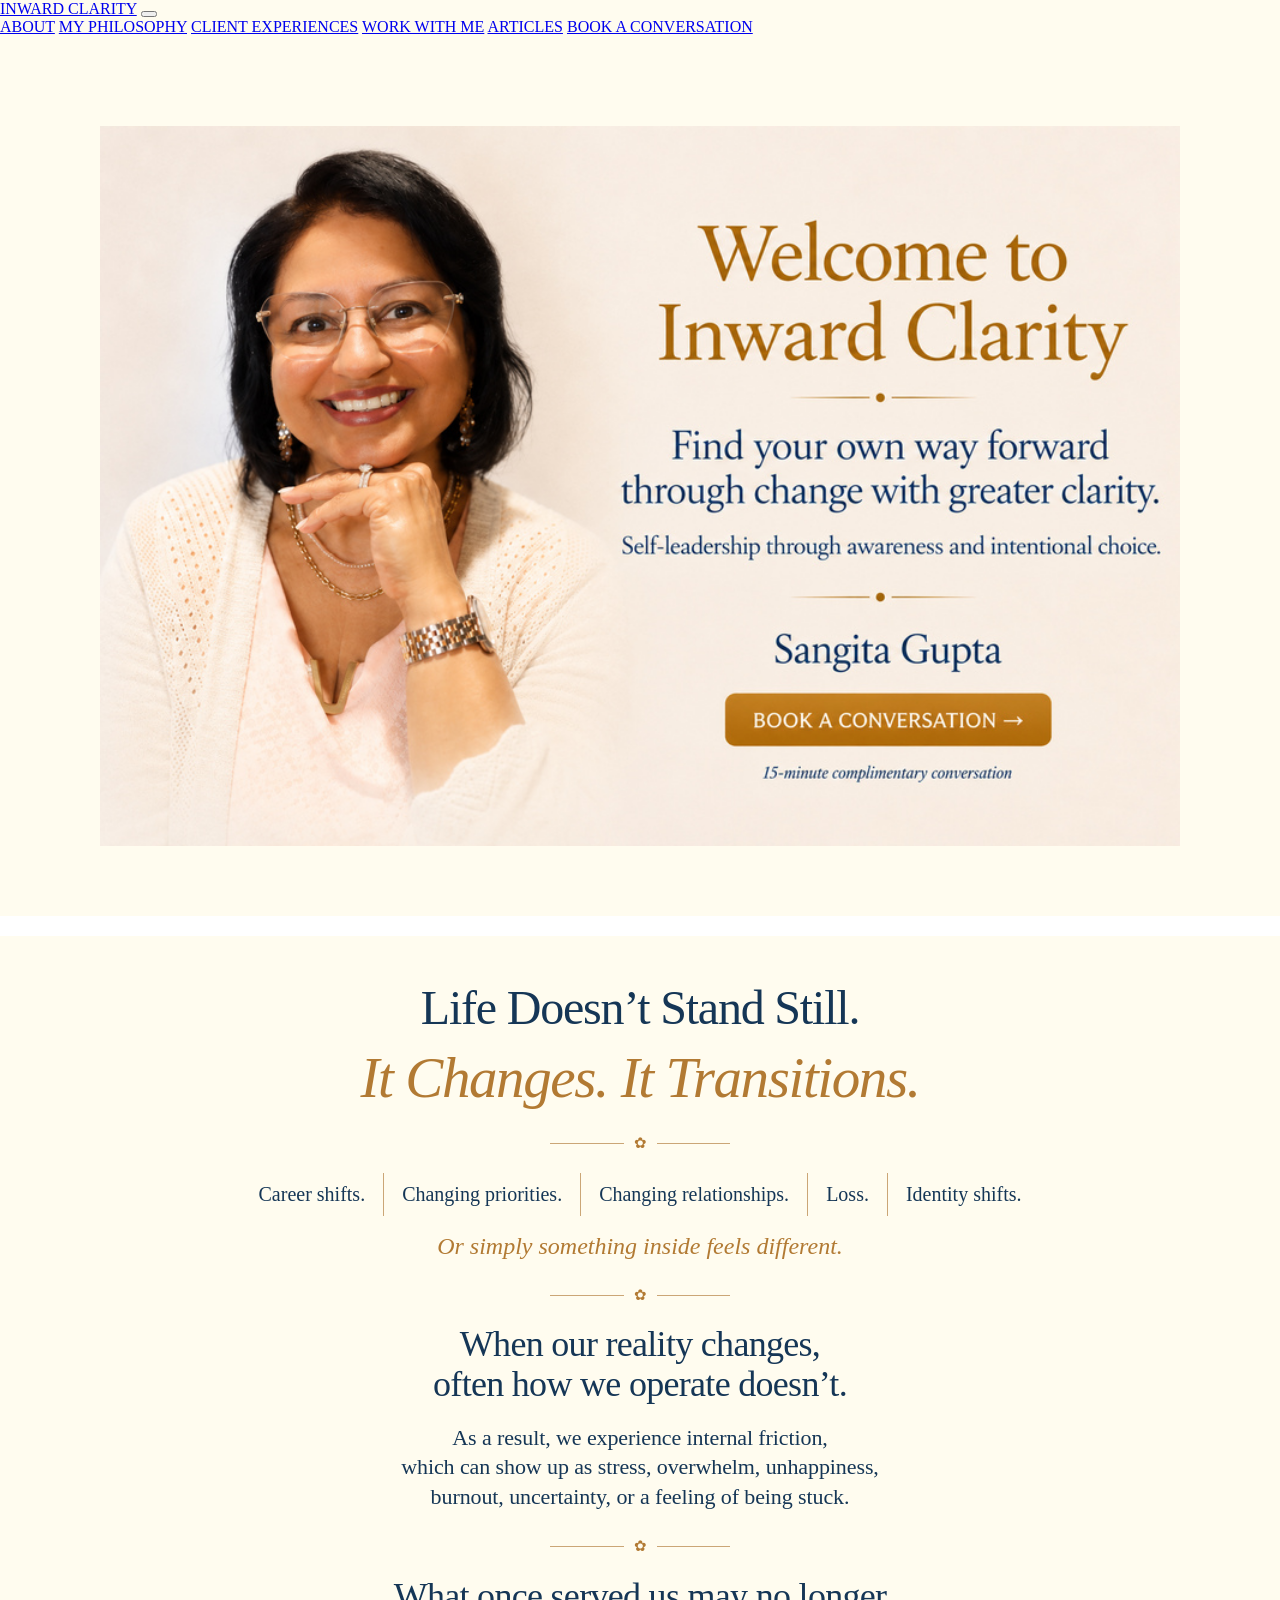
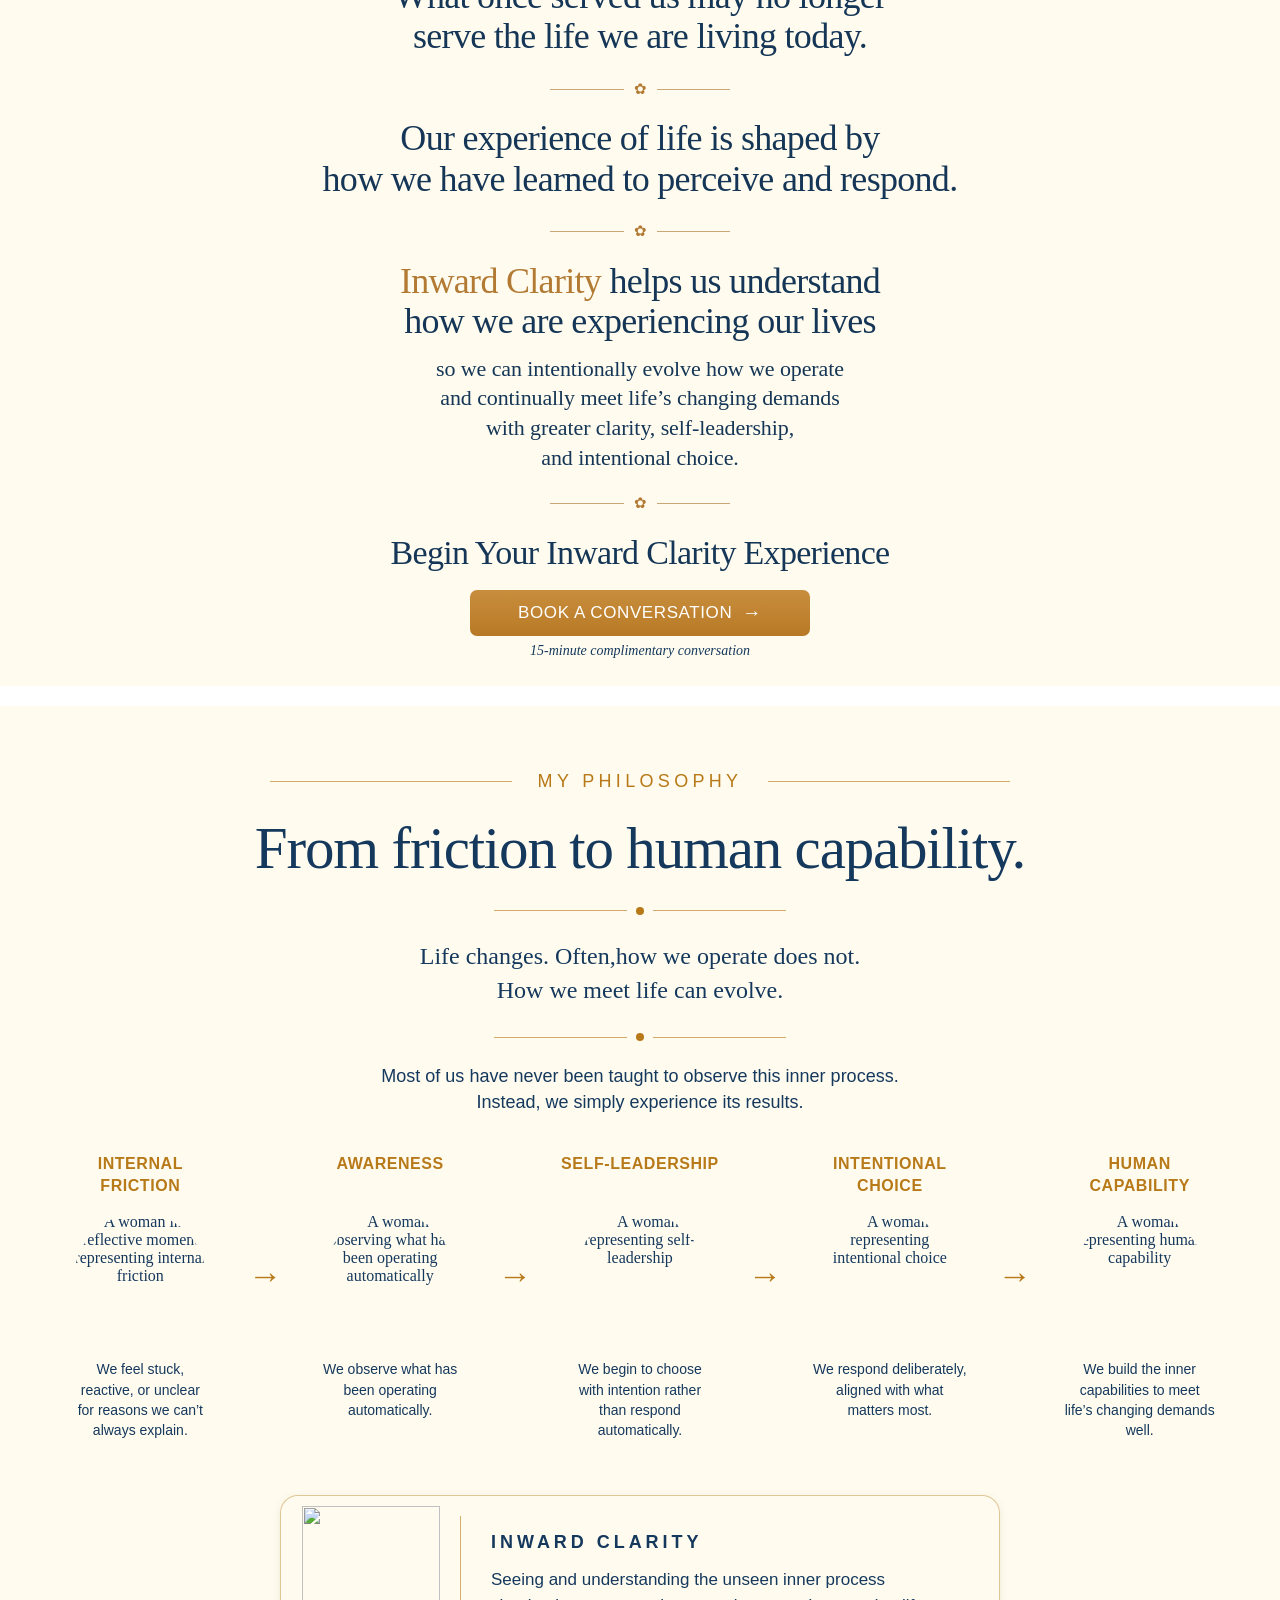
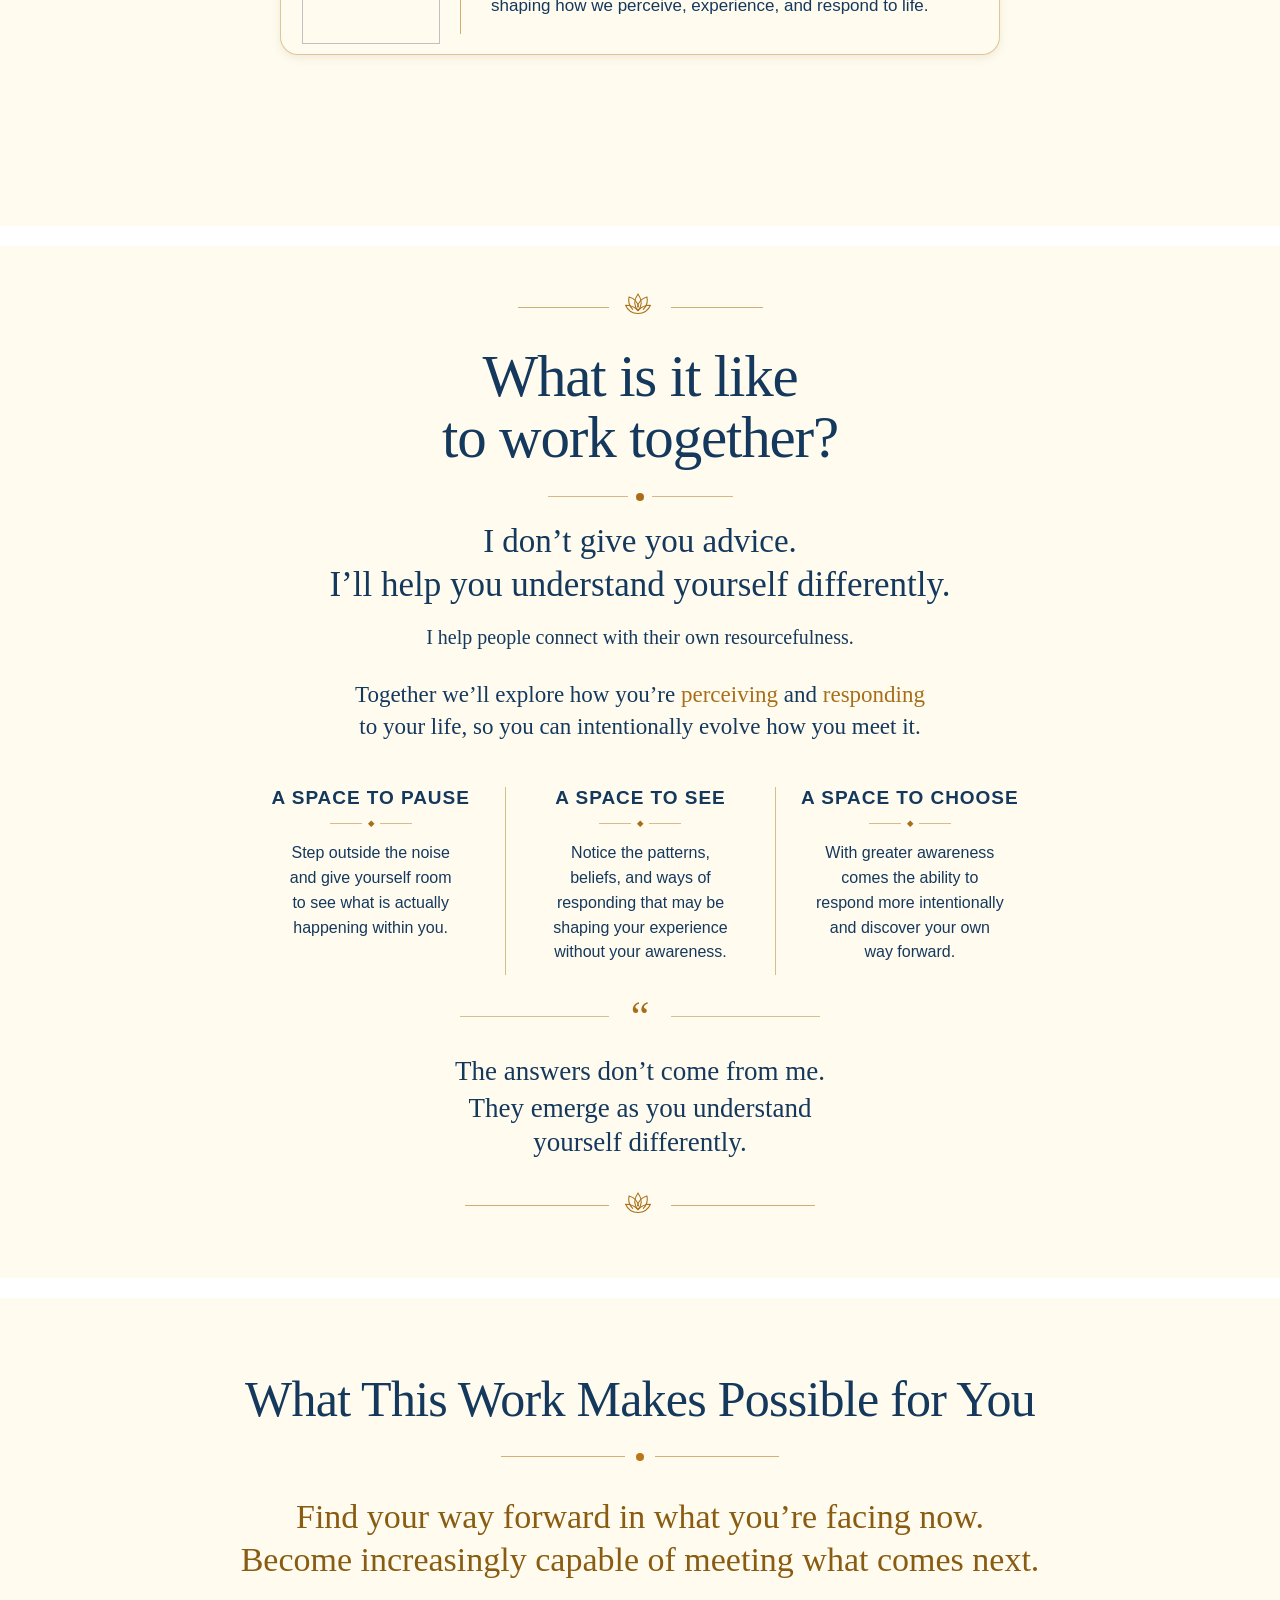
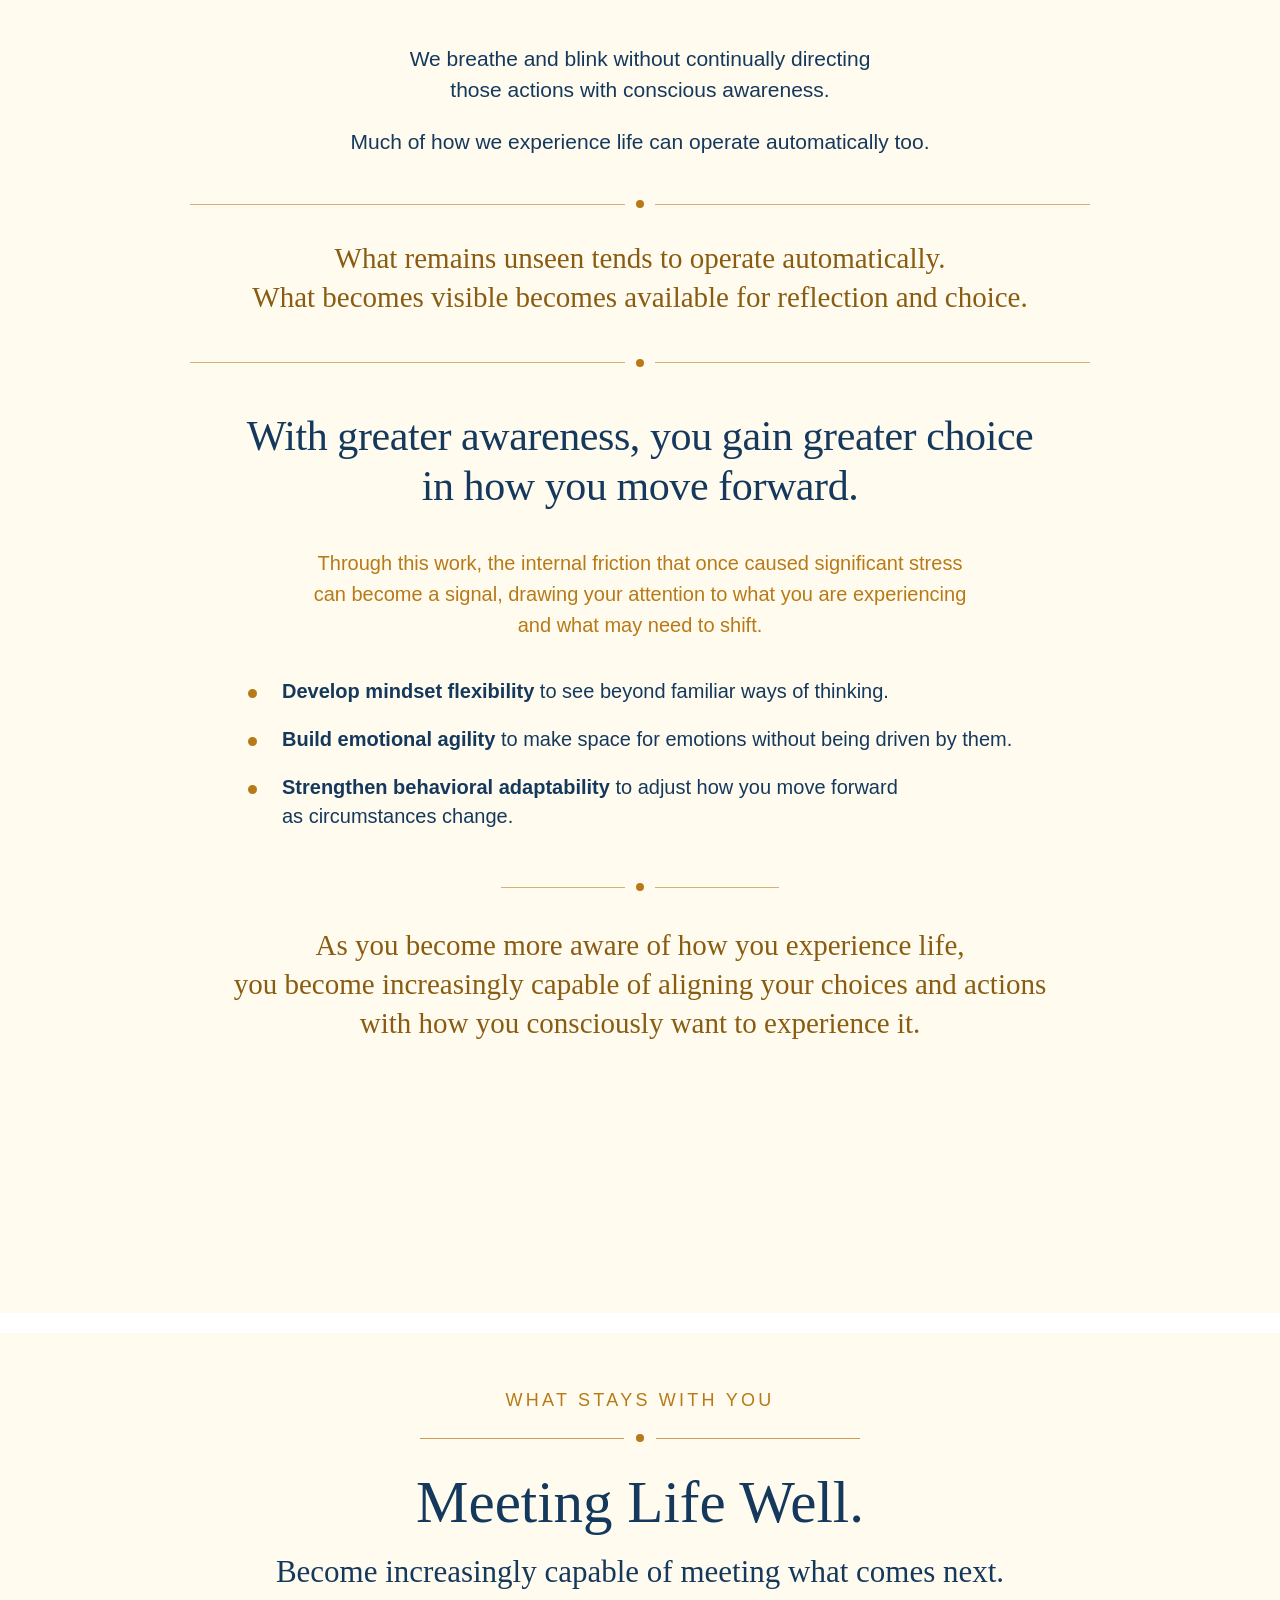
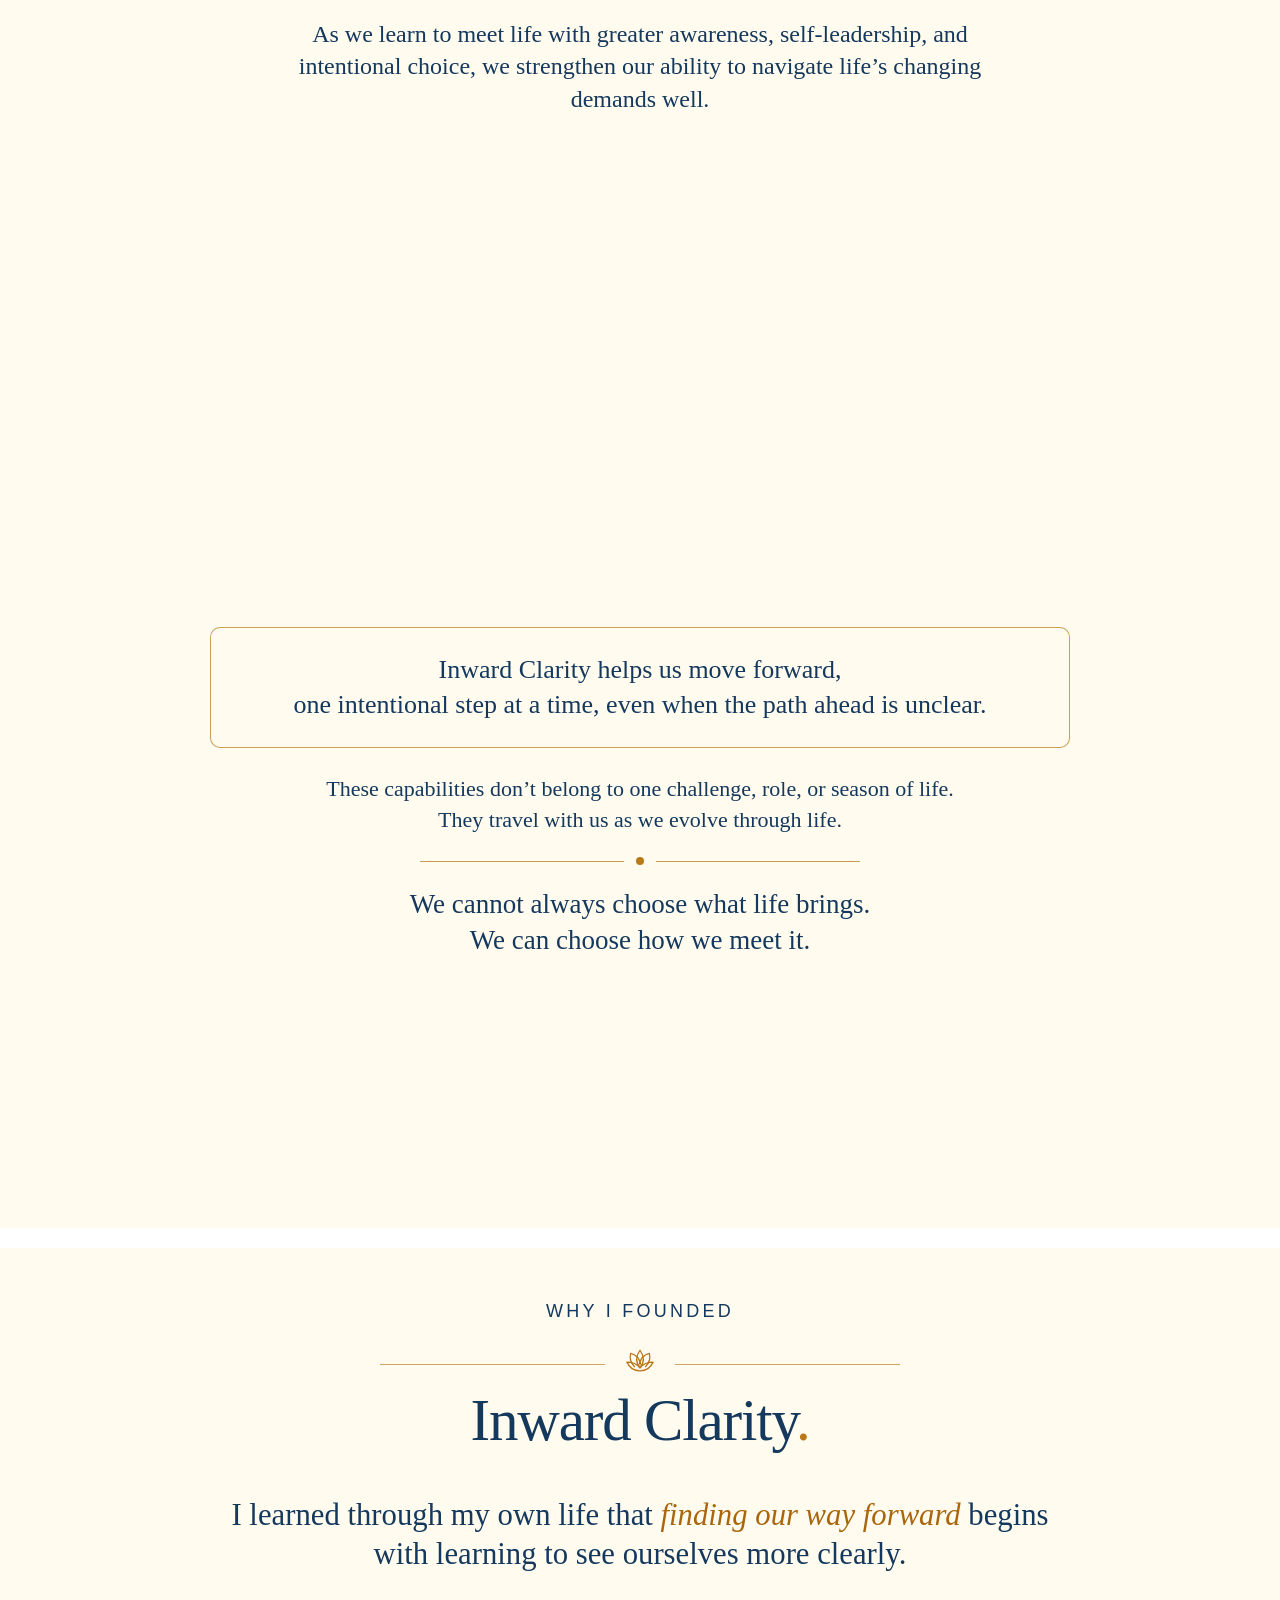
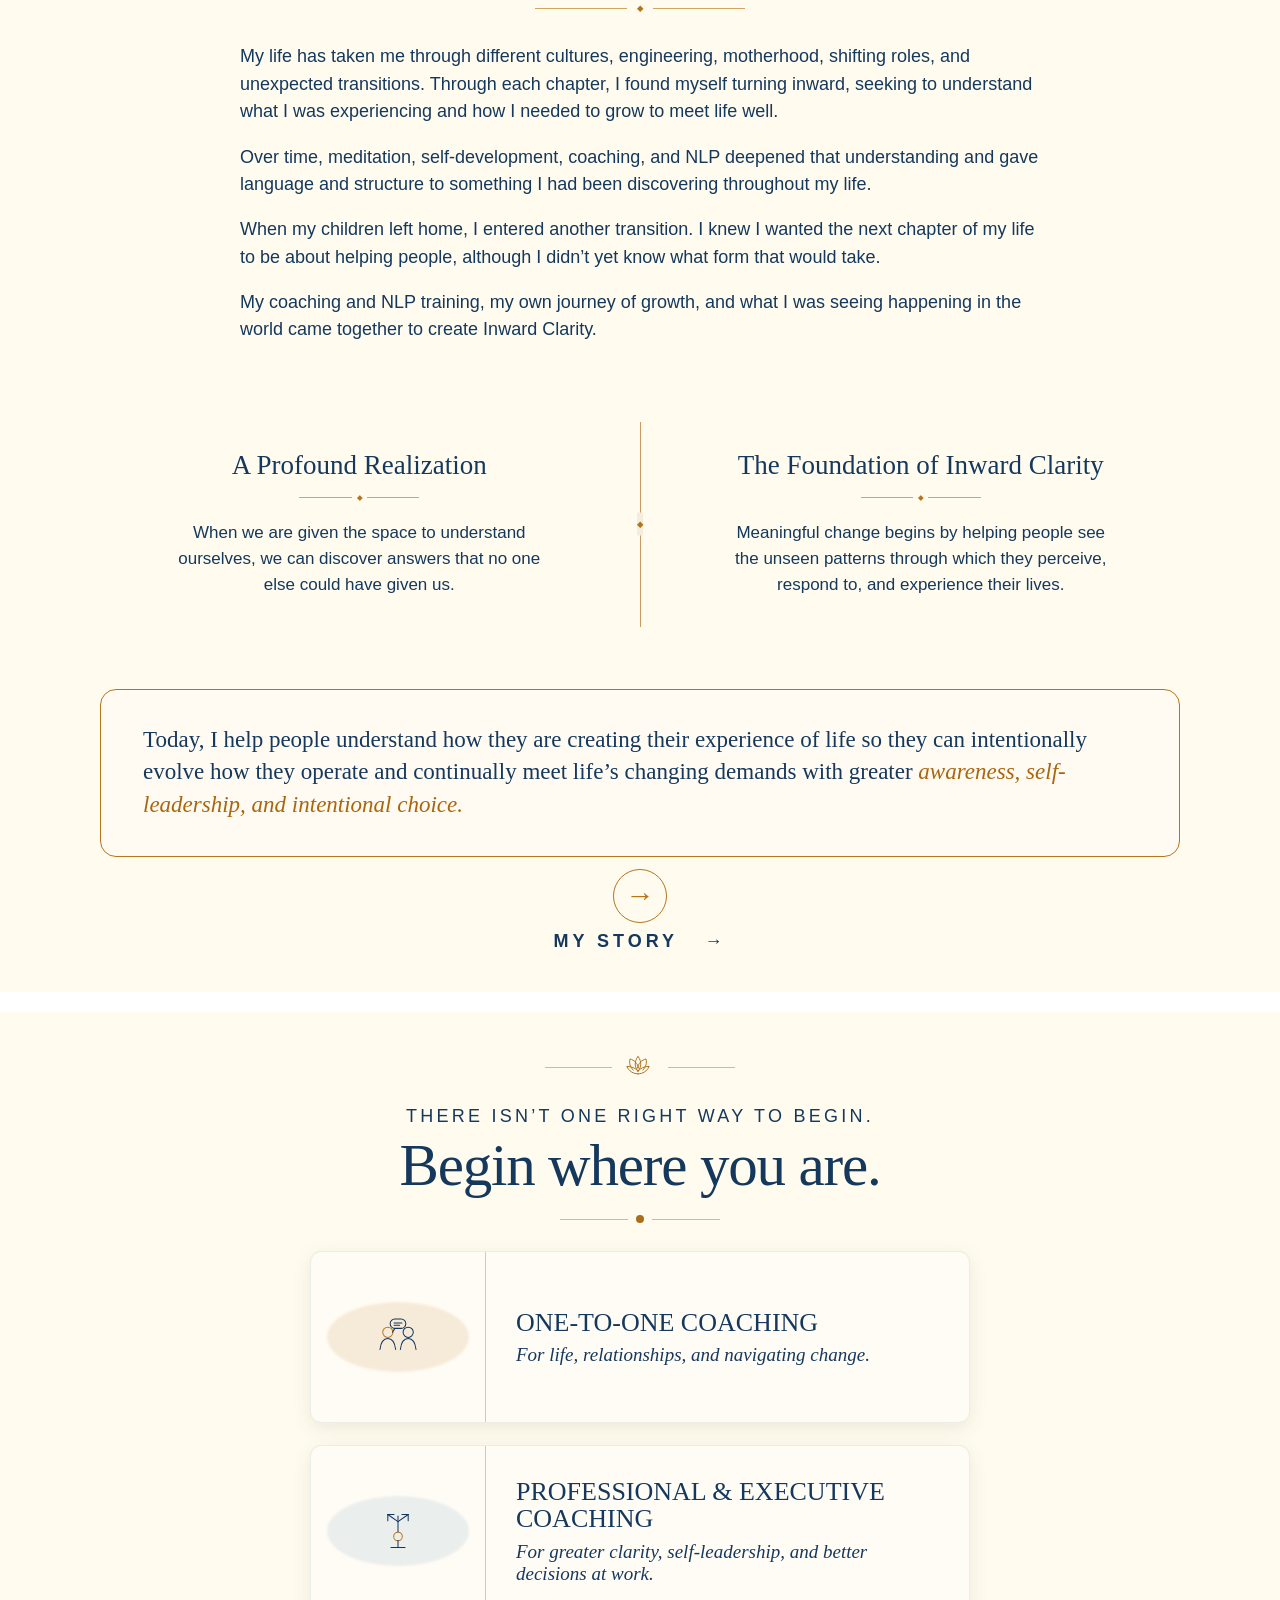
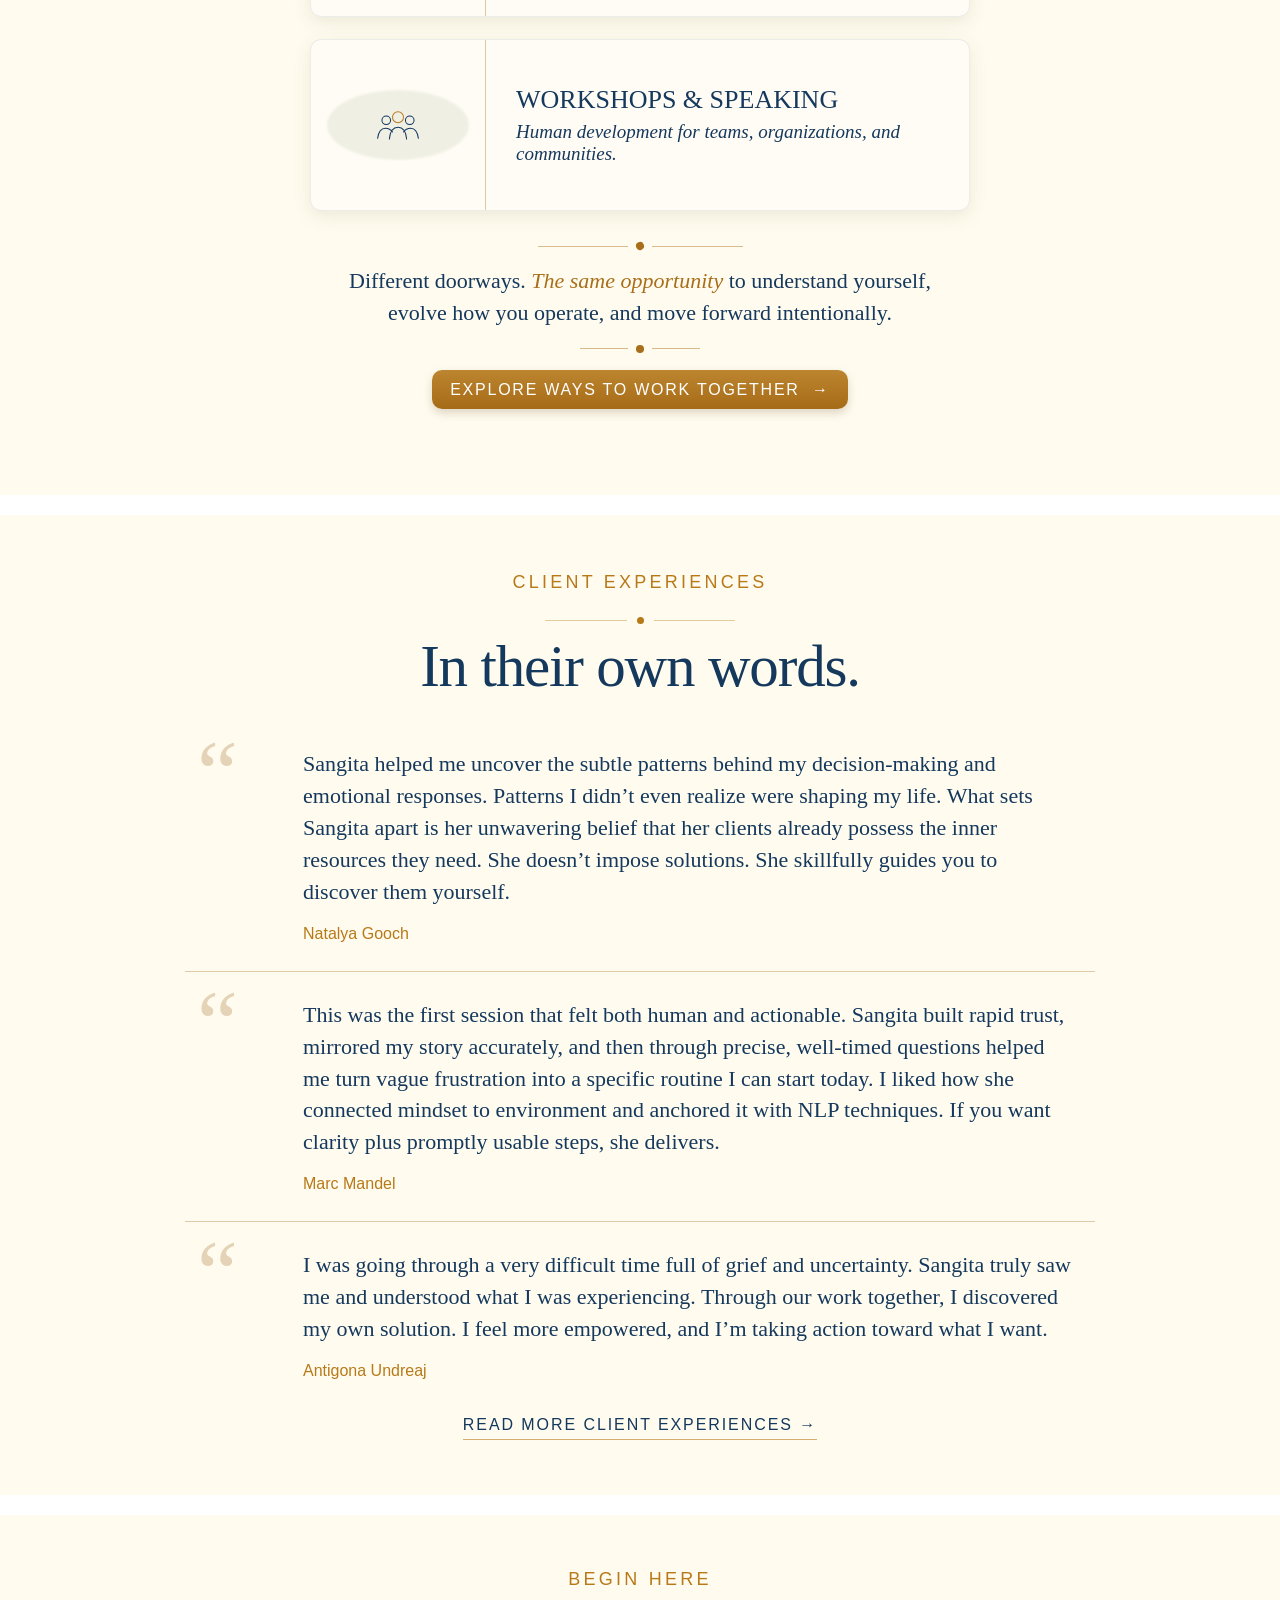
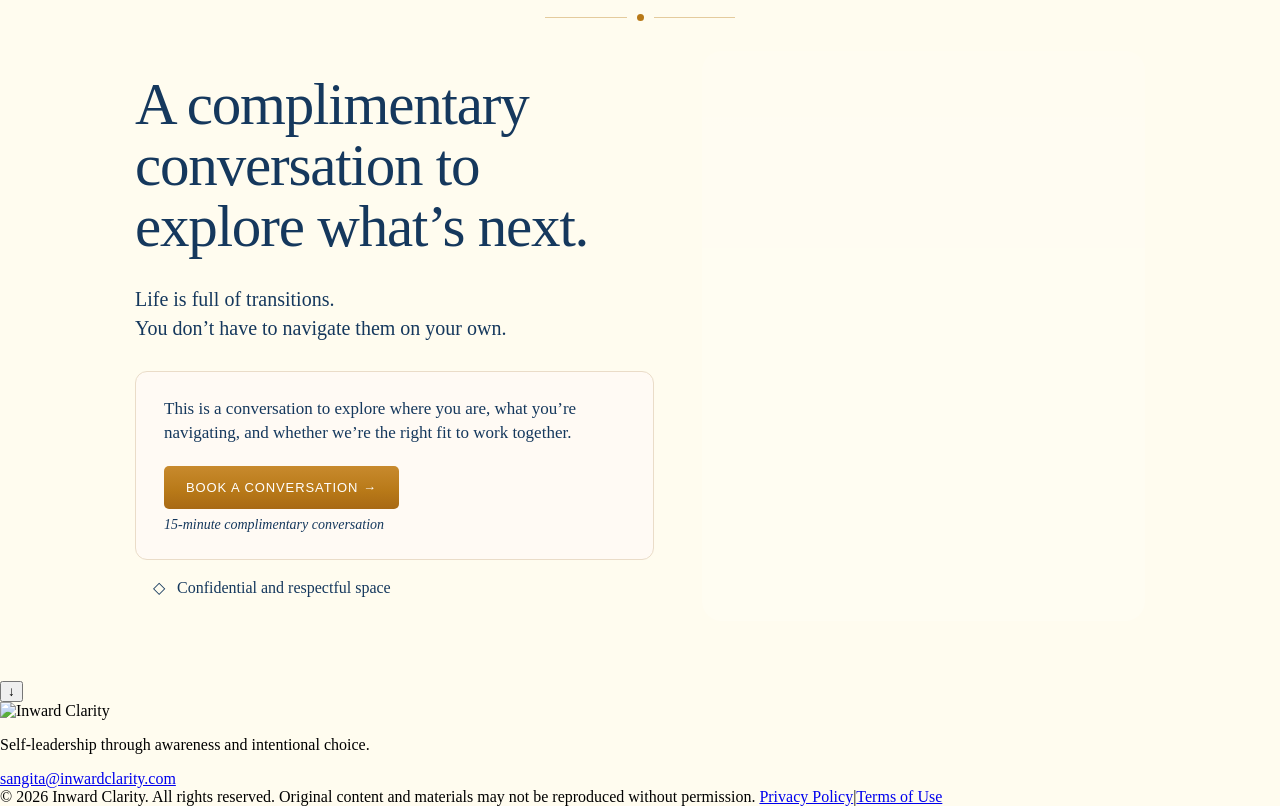
==== commit aec2515b: "Add files via upload" ====
--- a/index.html
+++ b/index.html
@@ -113,17 +113,8 @@
 <!-- DESKTOP: locked approved artwork. Do not modify. -->
 <main class="desktop-screen">
 <div class="desktop-band-wrap">
-<img alt="Sangita Gupta" class="desktop-approved-band desktop-welcome-photo" src="assets/welcome-desktop-flat-sand-approved.png"/>
-<div class="desktop-welcome-copy" aria-label="Welcome to Inward Clarity">
-  <h1>Welcome to<br/>Inward Clarity</h1>
-  <div class="desktop-welcome-divider"><span></span><b>•</b><span></span></div>
-  <p class="desktop-welcome-primary">Find your own way forward<br/>through change with greater clarity.</p>
-  <p class="desktop-welcome-secondary">Self-leadership through awareness and intentional choice.</p>
-  <div class="desktop-welcome-divider desktop-welcome-divider-2"><span></span><b>•</b><span></span></div>
-  <div class="desktop-welcome-signature">Sangita Gupta</div>
-  <a aria-label="Book a complimentary conversation" class="desktop-welcome-cta" href="https://app.paperbell.com/checkout/bookings/new?package_id=143138">BOOK A CONVERSATION <span>→</span></a>
-  <div class="desktop-welcome-note"><em>15-minute complimentary conversation</em></div>
-</div>
+<img alt="Welcome to Inward Clarity" class="desktop-approved-band" src="assets/welcome-approved-band-v73-preview.jpg"/>
+<a aria-label="Book a complimentary conversation" class="desktop-cta-hotspot" href="https://app.paperbell.com/checkout/bookings/new?package_id=143138"></a>
 </div>
 </main>
 <!-- MOBILE ONLY: locked responsive composition. -->
--- a/styles.css
+++ b/styles.css
@@ -7212,85 +7212,3 @@
   .my-philosophy-premise-second{ display:inline-block; text-align:center; }
   .my-philosophy-premise-second{ margin-top:8px; }
 }
-
-/* v85 — DESKTOP WELCOME ONLY.
-   Geometry is translated from the exact v80 900x600 approved artwork.
-   The approved flat-sand portrait asset is untouched; typography is live HTML. */
-@media (min-width:701px){
-  .desktop-band-wrap{container-type:inline-size;}
-  .desktop-welcome-photo{position:absolute;inset:0;width:100%;height:100%;object-fit:contain;}
-  .desktop-welcome-copy{
-    position:absolute;
-    left:50.2%; top:0;
-    width:49.8%; height:100%;
-    display:flex; flex-direction:column; align-items:center;
-    color:#15385d;
-    font-family:Baskerville, Georgia, "Times New Roman", serif;
-    text-align:center;
-    pointer-events:none;
-  }
-  .desktop-welcome-copy h1{
-    margin:7.1cqw 0 0;
-    color:#b87918;
-    font-family:Baskerville, Georgia, "Times New Roman", serif;
-    font-size:5.55cqw;
-    line-height:.92;
-    font-weight:400;
-    letter-spacing:-.035em;
-  }
-  .desktop-welcome-divider{
-    width:18.2cqw; height:1.2cqw;
-    margin-top:2.25cqw;
-    display:flex;align-items:center;justify-content:center;gap:1.0cqw;
-    color:#b87918;
-  }
-  .desktop-welcome-divider span{height:1px;background:#c89d68;flex:1;}
-  .desktop-welcome-divider b{font-size:1.25cqw;line-height:1;font-weight:400;}
-  .desktop-welcome-primary{
-    margin:2.45cqw 0 0;
-    font-size:3.05cqw;
-    line-height:1.06;
-    font-weight:400;
-    letter-spacing:-.02em;
-    white-space:nowrap;
-  }
-  .desktop-welcome-secondary{
-    margin:1.55cqw 0 0;
-    font-size:2.09cqw;
-    line-height:1.15;
-    font-weight:400;
-    white-space:nowrap;
-  }
-  .desktop-welcome-divider-2{margin-top:2.35cqw;}
-  .desktop-welcome-signature{
-    margin-top:2.15cqw;
-    font-size:3.05cqw;
-    line-height:1;
-    font-weight:400;
-  }
-  .desktop-welcome-cta{
-    pointer-events:auto;
-    margin-top:2.0cqw;
-    width:30.4cqw;
-    height:5.15cqw;
-    display:flex;align-items:center;justify-content:center;gap:.8cqw;
-    border-radius:.8cqw;
-    background:linear-gradient(#c98a30,#b8751e);
-    box-shadow:0 .18cqw .35cqw rgba(80,50,15,.16);
-    color:#fff;
-    font-family:Arial, Helvetica, sans-serif;
-    font-size:1.63cqw;
-    font-weight:400;
-    text-decoration:none;
-    letter-spacing:0;
-  }
-  .desktop-welcome-cta span{font-size:1.85cqw;line-height:1;}
-  .desktop-welcome-note{
-    margin-top:1.0cqw;
-    font-size:1.47cqw;
-    line-height:1;
-    color:#15385d;
-    white-space:nowrap;
-  }
-  .desktop-cta-hotspot{display:none !important;}
-}
